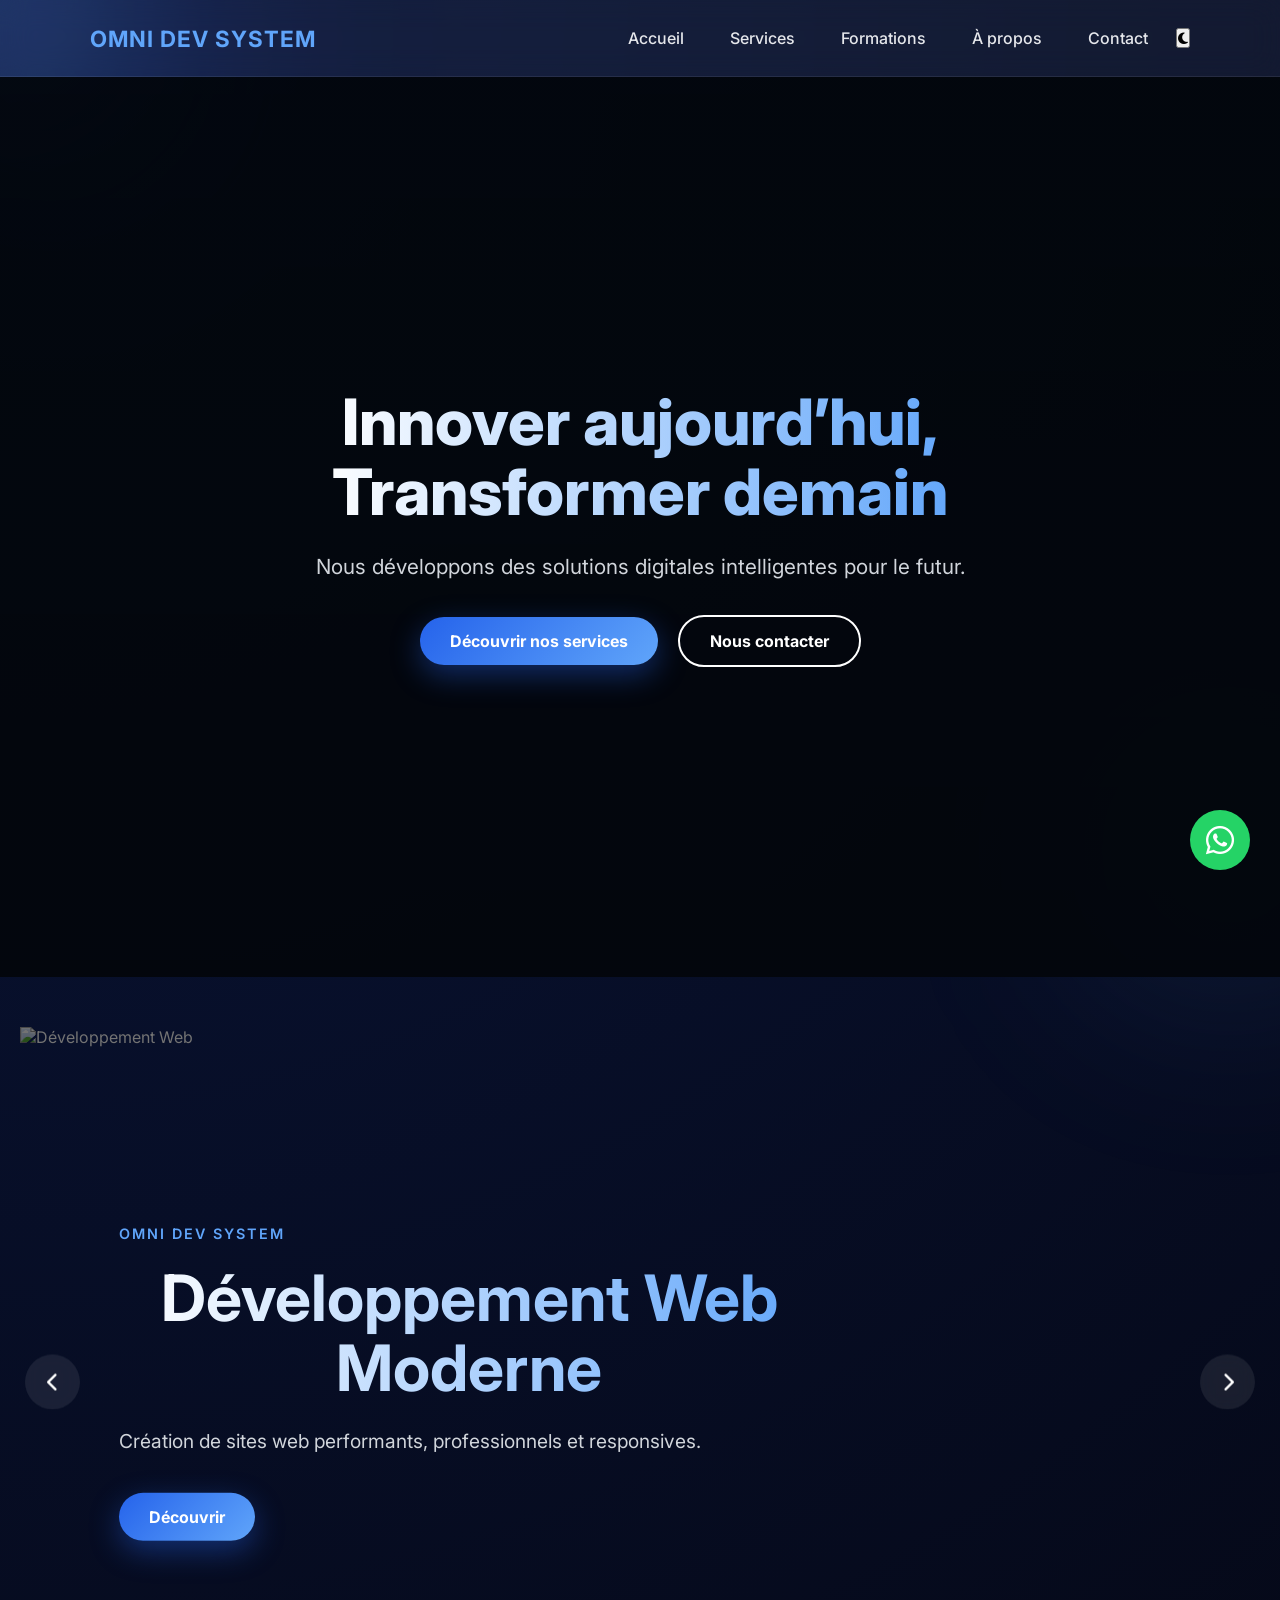
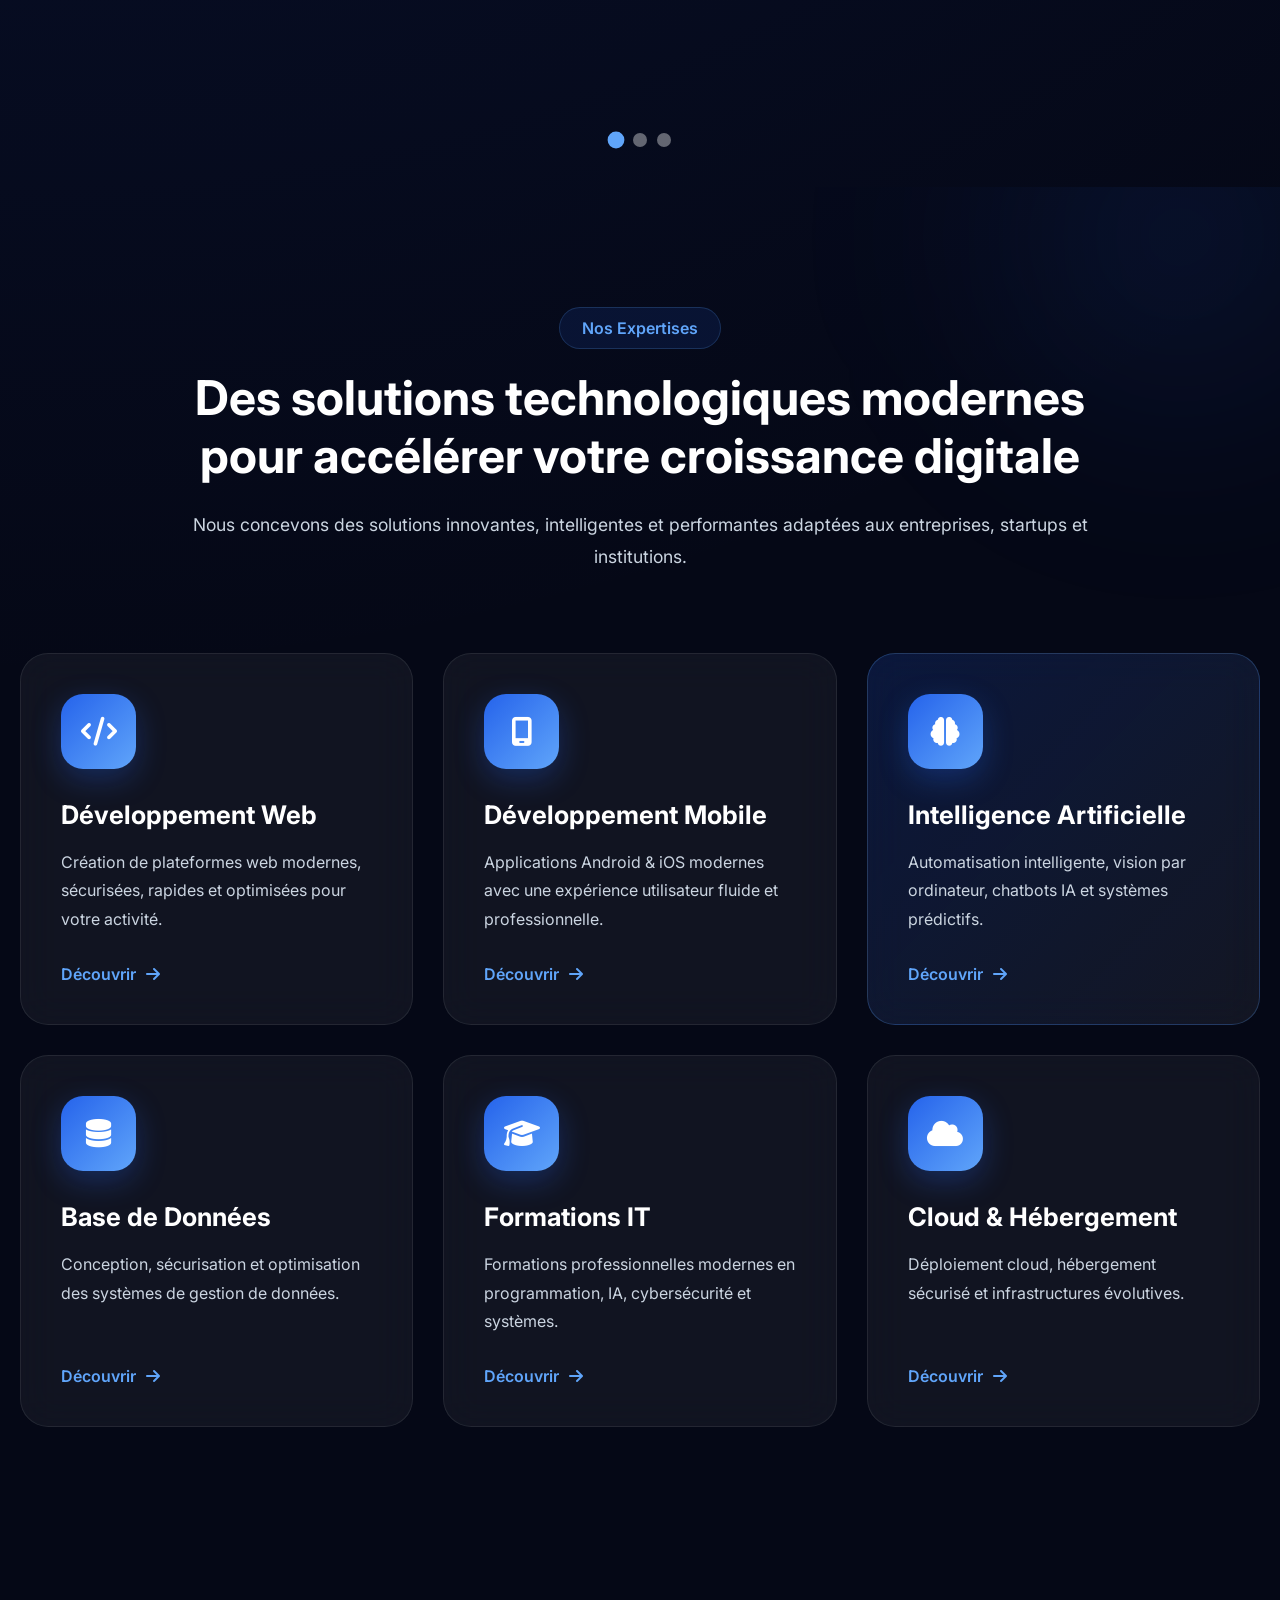
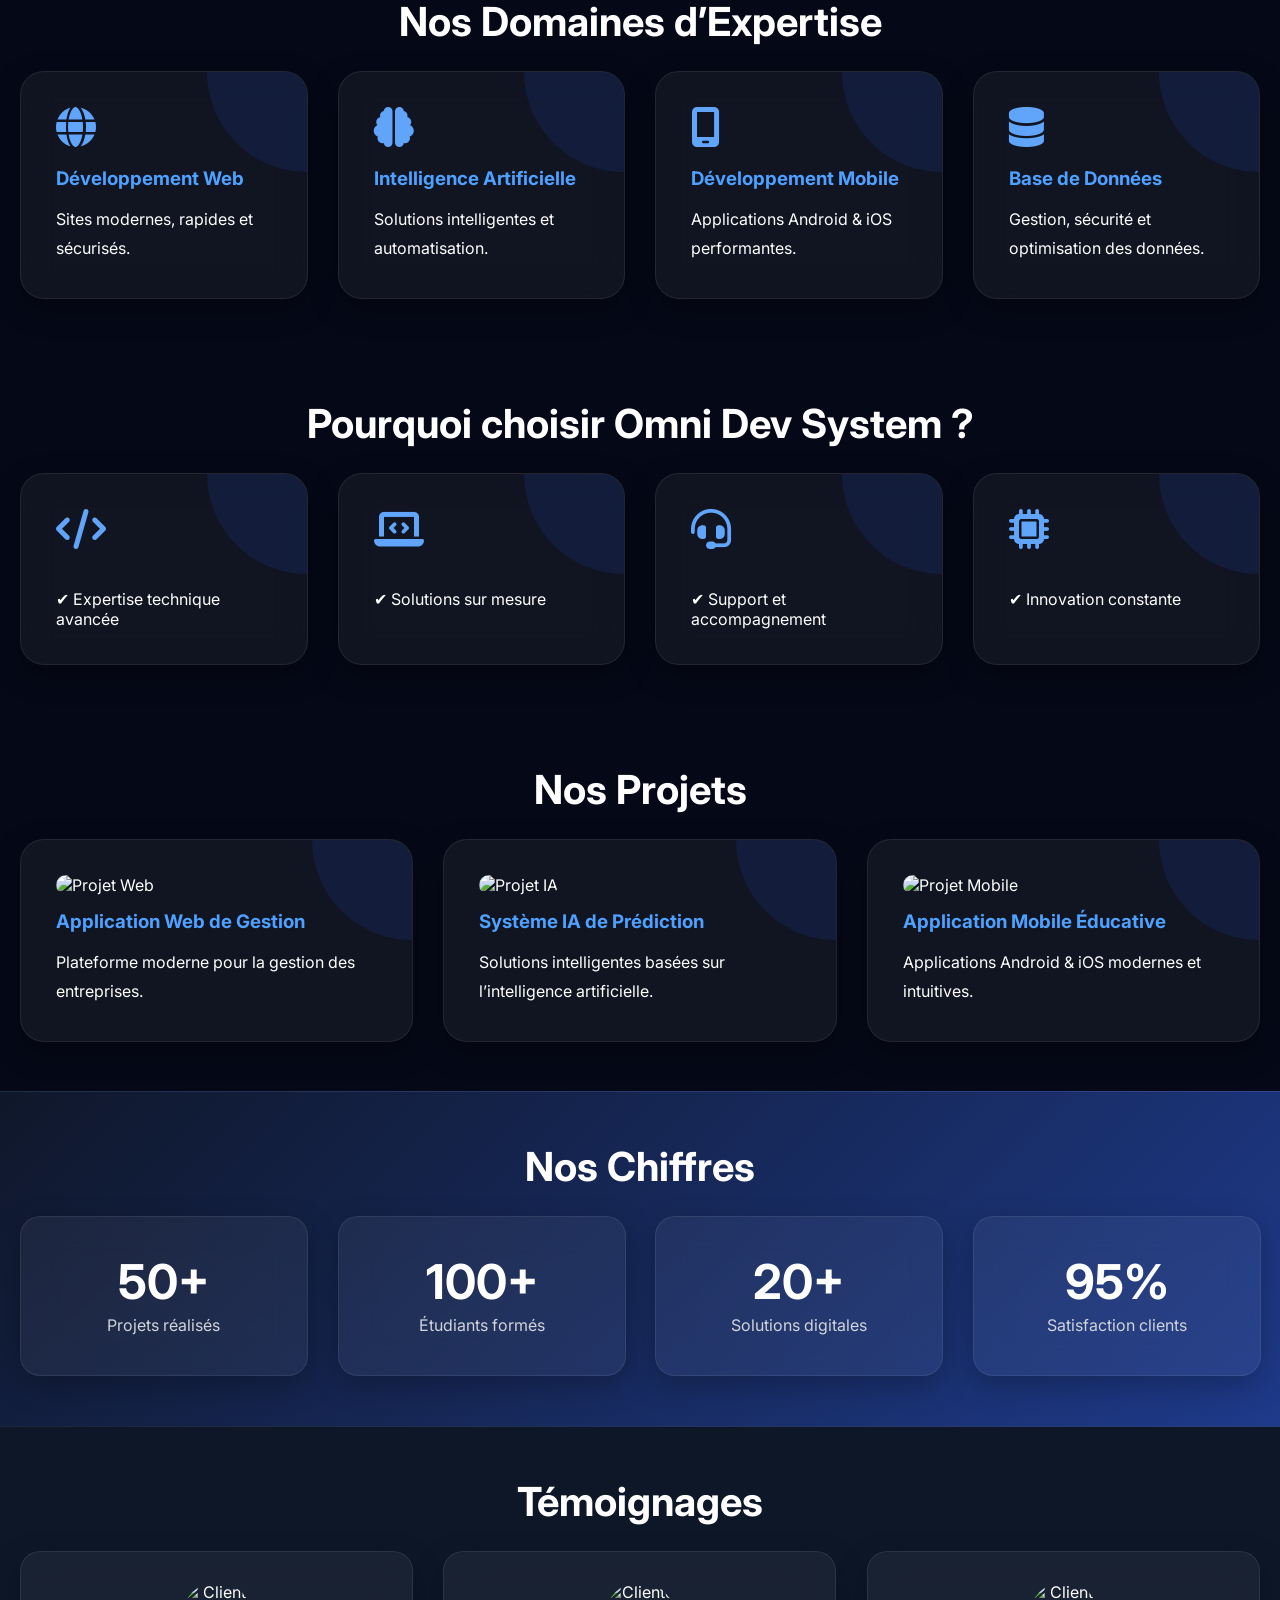
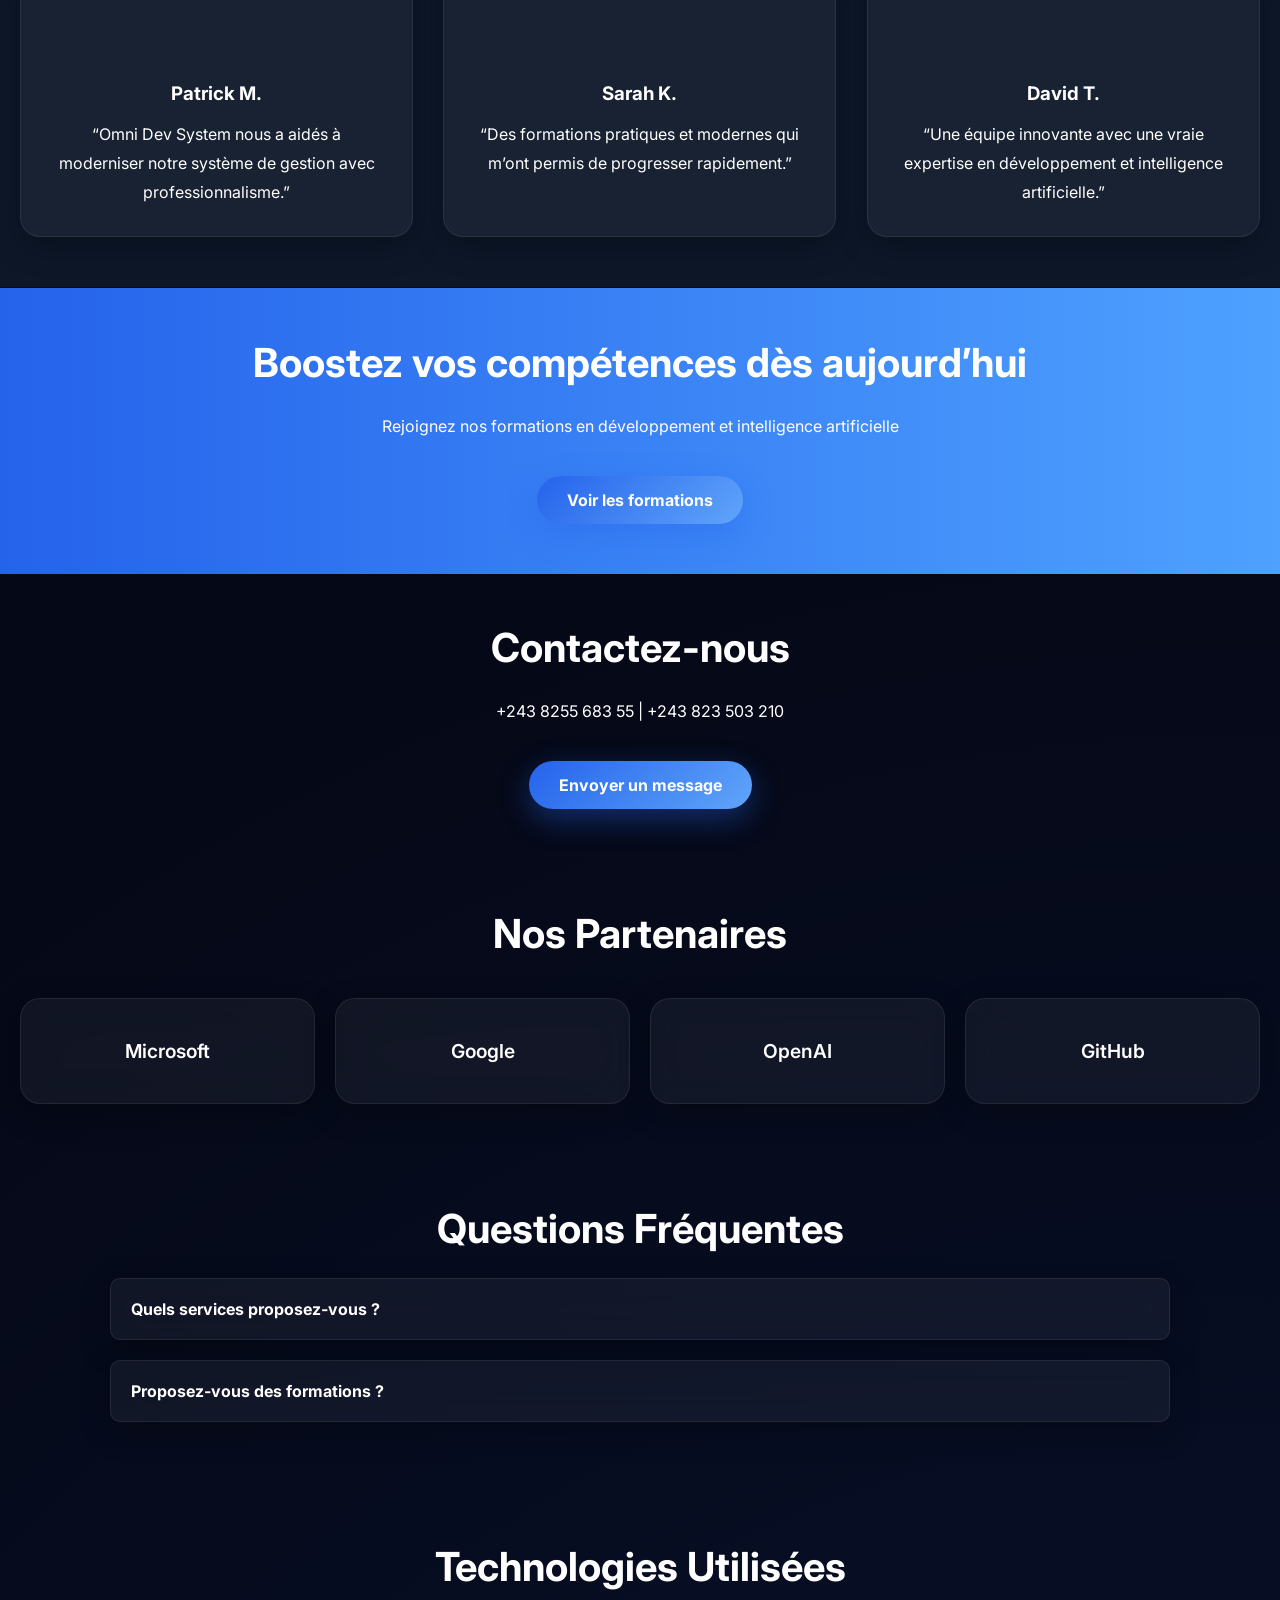
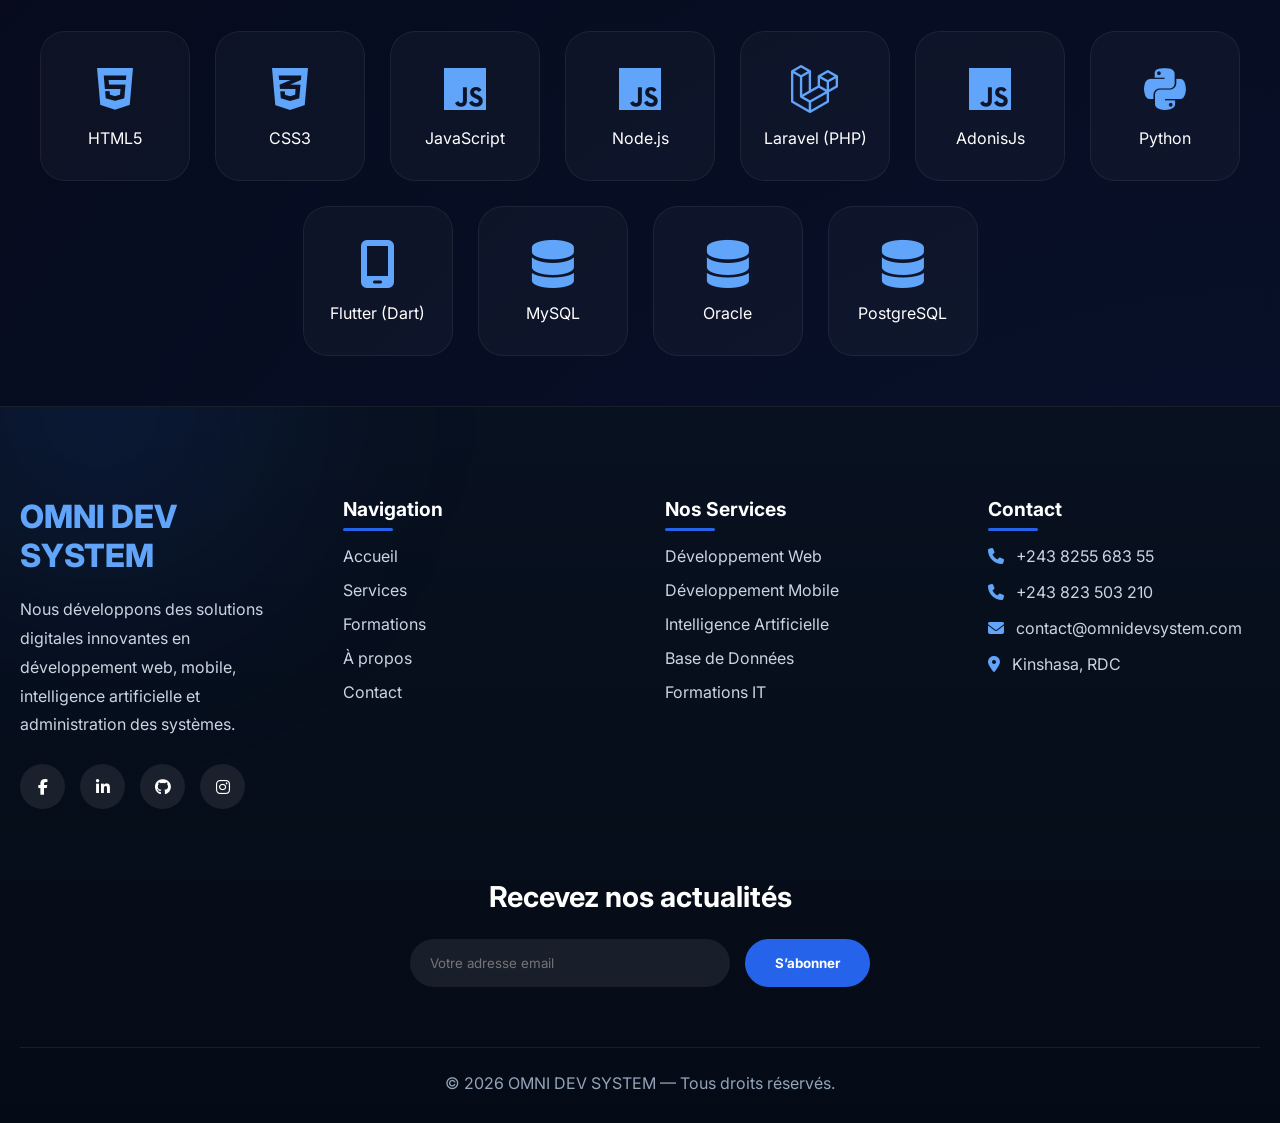
==== index.html @ 50c67a59 "Mise à jour Importante" ====
<!DOCTYPE html>
<html lang="fr">
<head>
  <meta charset="UTF-8">
  <link rel="stylesheet" href="https://cdnjs.cloudflare.com/ajax/libs/font-awesome/6.5.1/css/all.min.css">
  <meta name="viewport" content="width=device-width, initial-scale=1.0">
  <title>Omni Dev System</title>
  <link rel="stylesheet" href="css/style.css">
  <link rel="stylesheet" href="https://unpkg.com/aos@2.3.4/dist/aos.css"/>
  <link href="https://fonts.googleapis.com/css2?family=Inter:wght@300;400;500;600;700&display=swap" rel="stylesheet">
  <link rel="stylesheet" href="https://cdnjs.cloudflare.com/ajax/libs/font-awesome/6.5.1/css/all.min.css">
  <script src="https://cdnjs.cloudflare.com/ajax/libs/gsap/3.12.5/gsap.min.js"></script>
  <script src="https://cdn.jsdelivr.net/npm/tsparticles@2/tsparticles.bundle.min.js"></script>
</head>

<body>
<div id="particles-bg"></div>
<div class="mouse-glow"></div>
<!-- LOADER -->
<div id="loader">
  <div class="loader-content">
    <div class="spinner"></div>
    <h2>OMNI DEV SYSTEM</h2>
  </div>
</div>

<header class="navbar">
  <div class="logo">
    OMNI DEV SYSTEM
  </div>
  <div class="menu-toggle" onclick="toggleMenu()">
    <i class="fa-solid fa-bars"></i>
  </div>

  <nav id="nav">
    <a href="index.html">Accueil</a>
    <a href="services.html">Services</a>
    <a href="formations.html">Formations</a>
    <a href="about.html">À propos</a>
    <a href="contact.html">Contact</a>
    <button id="themeToggle">
      <i class="fa-solid fa-moon"></i>
    </button>
  </nav>
</header>

<section class="hero">
  <video autoplay muted loop playsinline class="hero-video">
    <source
      src="https://cdn.coverr.co/videos/coverr-programming-on-a-laptop-1567847952327?download=1080p"
      type="video/mp4">
  </video>
  <div class="overlay"></div>
  <div class="hero-content" data-aos="fade-up">
    <h1>
      Innover aujourd’hui,<br>
      Transformer demain
    </h1>
    <p>
      Nous développons des solutions digitales
      intelligentes pour le futur.
    </p>
    <div class="hero-buttons">
      <a href="services.html" class="btn">
        Découvrir nos services
      </a>
      <a href="contact.html" class="btn-outline">
        Nous contacter
      </a>
    </div>
  </div>
</section>

<!-- CAROUSEL -->
<section class="showcase-carousel">
  <div class="carousel-container">
    <div class="carousel-slide active">
      <img src="https://images.unsplash.com/photo-1516321318423-f06f85e504b3?q=80&w=1600" alt="Développement Web">

      <div class="carousel-content">
        <span>OMNI DEV SYSTEM</span>
        <h2>Développement Web Moderne</h2>
        <p>
          Création de sites web performants,
          professionnels et responsives.
        </p>
        <a href="services.html" class="btn">
          Découvrir
        </a>
      </div>
    </div>

    <div class="carousel-slide">
      <img src="https://images.unsplash.com/photo-1677442136019-21780ecad995?q=80&w=1600" alt="Intelligence Artificielle">

      <div class="carousel-content">
        <span>INTELLIGENCE ARTIFICIELLE</span>
        <h2>Solutions IA Innovantes</h2>
        <p>
          Automatisation intelligente,
          prédictions et systèmes IA modernes.
        </p>
        <a href="services.html" class="btn">
          Explorer
        </a>
      </div>
    </div>

    <div class="carousel-slide">
      <img src="https://images.unsplash.com/photo-1522202176988-66273c2fd55f?q=80&w=1600" alt="Formation">
      <div class="carousel-content">
        <span>FORMATIONS TECH</span>
        <h2>Apprenez les Technologies du Futur</h2>
        <p>
          Formations professionnelles en
          développement et intelligence artificielle.
        </p>
        <a href="formations.html" class="btn">
          Commencer
        </a>
      </div>
    </div>
  </div>

  <!-- CONTROLS -->
  <button class="carousel-btn prev">
    <i class="fa-solid fa-chevron-left"></i>
  </button>
  <button class="carousel-btn next">
    <i class="fa-solid fa-chevron-right"></i>
  </button>

  <!-- INDICATORS -->
  <div class="carousel-indicators">
    <span class="indicator active"></span>
    <span class="indicator"></span>
    <span class="indicator"></span>
  </div>
  
</section>

<!-- PREMIUM SERVICES -->
<section class="premium-services">

  <div class="section-title" data-aos="fade-up">
    <span>Nos Expertises</span>
    <h2>
      Des solutions technologiques modernes
      pour accélérer votre croissance digitale
    </h2>

    <p>
      Nous concevons des solutions innovantes,
      intelligentes et performantes adaptées
      aux entreprises, startups et institutions.
    </p>
  </div>

  <div class="premium-services-grid">

    <!-- CARD 1 -->
    <div class="premium-card" data-aos="fade-up">

      <div class="premium-icon">
        <i class="fa-solid fa-code"></i>
      </div>

      <h3>
        Développement Web
      </h3>

      <p>
        Création de plateformes web modernes,
        sécurisées, rapides et optimisées
        pour votre activité.
      </p>

      <a href="#">
        Découvrir
        <i class="fa-solid fa-arrow-right"></i>
      </a>

    </div>

    <!-- CARD 2 -->
    <div class="premium-card" data-aos="fade-up" data-aos-delay="100">

      <div class="premium-icon">
        <i class="fa-solid fa-mobile-screen"></i>
      </div>

      <h3>
        Développement Mobile
      </h3>

      <p>
        Applications Android & iOS modernes
        avec une expérience utilisateur
        fluide et professionnelle.
      </p>

      <a href="#">
        Découvrir
        <i class="fa-solid fa-arrow-right"></i>
      </a>

    </div>

    <!-- CARD 3 -->
    <div class="premium-card featured-card"
         data-aos="fade-up"
         data-aos-delay="200">

      <div class="premium-icon">
        <i class="fa-solid fa-brain"></i>
      </div>

      <h3>
        Intelligence Artificielle
      </h3>

      <p>
        Automatisation intelligente,
        vision par ordinateur,
        chatbots IA et systèmes prédictifs.
      </p>

      <a href="#">
        Découvrir
        <i class="fa-solid fa-arrow-right"></i>
      </a>

    </div>

    <!-- CARD 4 -->
    <div class="premium-card" data-aos="fade-up" data-aos-delay="300">

      <div class="premium-icon">
        <i class="fa-solid fa-database"></i>
      </div>

      <h3>
        Base de Données
      </h3>

      <p>
        Conception, sécurisation et optimisation
        des systèmes de gestion de données.
      </p>

      <a href="#">
        Découvrir
        <i class="fa-solid fa-arrow-right"></i>
      </a>

    </div>

    <!-- CARD 5 -->
    <div class="premium-card" data-aos="fade-up" data-aos-delay="400">

      <div class="premium-icon">
        <i class="fa-solid fa-graduation-cap"></i>
      </div>

      <h3>
        Formations IT
      </h3>

      <p>
        Formations professionnelles modernes
        en programmation, IA,
        cybersécurité et systèmes.
      </p>

      <a href="#">
        Découvrir
        <i class="fa-solid fa-arrow-right"></i>
      </a>

    </div>

    <!-- CARD 6 -->
    <div class="premium-card" data-aos="fade-up" data-aos-delay="500">

      <div class="premium-icon">
        <i class="fa-solid fa-cloud"></i>
      </div>

      <h3>
        Cloud & Hébergement
      </h3>

      <p>
        Déploiement cloud,
        hébergement sécurisé
        et infrastructures évolutives.
      </p>

      <a href="#">
        Découvrir
        <i class="fa-solid fa-arrow-right"></i>
      </a>

    </div>

  </div>

</section>

<!-- SERVICES -->
<section class="services">
  <h2>Nos Domaines d’Expertise</h2>
  <div class="grid">
    <div class="card">
      <i class="fa-solid fa-globe"></i>
      <h3>Développement Web</h3>
      <p>Sites modernes, rapides et sécurisés.</p>
    </div>
    <div class="card">
      <i class="fa-solid fa-brain"></i>
      <h3>Intelligence Artificielle</h3>
      <p>Solutions intelligentes et automatisation.</p>
    </div>
    <div class="card">
      <i class="fa-solid fa-mobile-screen"></i>
      <h3>Développement Mobile</h3>
      <p>Applications Android & iOS performantes.</p>
    </div>
    <div class="card">
      <i class="fa-solid fa-database"></i>
      <h3>Base de Données</h3>
      <p>Gestion, sécurité et optimisation des données.</p>
    </div>
  </div>
</section>

<!-- POURQUOI NOUS -->
<section class="why">
  <h2>Pourquoi choisir Omni Dev System ?</h2>
  <div class="grid">
    <div class="card"><i class="fa-solid fa-code"></i><br><br>✔ Expertise technique avancée</div>
    <div class="card"><i class="fa-solid fa-laptop-code"></i><br><br>✔ Solutions sur mesure</div>
    <div class="card"><i class="fa-solid fa-headset"></i><br><br>✔ Support et accompagnement</div>
    <div class="card"><i class="fa-solid fa-microchip"></i><br><br>✔ Innovation constante</div>
  </div>
</section>

<!-- PROJETS -->
<section class="projects reveal">
  <h2>Nos Projets</h2>
  <div class="grid">
    <div class="card">
      <img src="https://images.unsplash.com/photo-1555066931-4365d14bab8c?q=80&w=1200" alt="Projet Web" style="width:100%; border-radius:15px; margin-bottom:15px;">
      <h3>Application Web de Gestion</h3>
      <p>Plateforme moderne pour la gestion des entreprises.</p>
    </div>

    <div class="card">
      <img src="https://images.unsplash.com/photo-1677442136019-21780ecad995?q=80&w=1200" alt="Projet IA" style="width:100%; border-radius:15px; margin-bottom:15px;">
      <h3>Système IA de Prédiction</h3>
      <p>Solutions intelligentes basées sur l’intelligence artificielle.</p>
    </div>

    <div class="card">
      <img src="https://images.unsplash.com/photo-1512941937669-90a1b58e7e9c?q=80&w=1200" alt="Projet Mobile" style="width:100%; border-radius:15px; margin-bottom:15px;">
      <h3>Application Mobile Éducative</h3>
      <p>Applications Android & iOS modernes et intuitives.</p>
    </div>
  </div>
</section>

<!-- STATISTIQUES -->
<section class="stats reveal">
  <h2>Nos Chiffres</h2>
  <div class="stats-grid">

    <div class="stat-box reveal">
      <h3>50+</h3>
      <p>Projets réalisés</p>
    </div>

    <div class="stat-box reveal">
      <h3>100+</h3>
      <p>Étudiants formés</p>
    </div>

    <div class="stat-box reveal">
      <h3>20+</h3>
      <p>Solutions digitales</p>
    </div>

    <div class="stat-box reveal">
      <h3>95%</h3>
      <p>Satisfaction clients</p>
    </div>

  </div>
</section>

<!-- TEMOIGNAGES -->
<section class="testimonials reveal">
  <h2>Témoignages</h2>

  <div class="grid">

    <div class="testimonial-card reveal">
      <img src="https://randomuser.me/api/portraits/men/32.jpg" alt="Client">
      <h3>Patrick M.</h3>
      <p>
        “Omni Dev System nous a aidés à moderniser notre système de gestion avec professionnalisme.”
      </p>
    </div>

    <div class="testimonial-card reveal">
      <img src="https://randomuser.me/api/portraits/women/44.jpg" alt="Cliente">
      <h3>Sarah K.</h3>
      <p>
        “Des formations pratiques et modernes qui m’ont permis de progresser rapidement.”
      </p>
    </div>

    <div class="testimonial-card reveal">
      <img src="https://randomuser.me/api/portraits/men/75.jpg" alt="Client">
      <h3>David T.</h3>
      <p>
        “Une équipe innovante avec une vraie expertise en développement et intelligence artificielle.”
      </p>
    </div>

  </div>
</section>

<!-- CTA -->
<section class="cta reveal">
  <h2>Boostez vos compétences dès aujourd’hui</h2>
  <p>Rejoignez nos formations en développement et intelligence artificielle</p>
  <a href="formations.html" class="btn">Voir les formations</a>
</section>

<!-- CONTACT RAPIDE -->
<section class="contact-quick">
  <h2>Contactez-nous</h2>
  <p>+243 8255 683 55 | +243 823 503 210</p>
  <a href="contact.html" class="btn">Envoyer un message</a>
</section>

<!-- PARTENAIRES -->
<section class="partners">
  <h2 data-aos="fade-up">
    Nos Partenaires
  </h2>
  <div class="partners-grid">
    <div class="partner-card">
      Microsoft
    </div>
    <div class="partner-card">
      Google
    </div>
    <div class="partner-card">
      OpenAI
    </div>
    <div class="partner-card">
      GitHub
    </div>
  </div>
</section>

<!-- FAQ -->
<section class="faq">
  <h2 data-aos="fade-up">
    Questions Fréquentes
  </h2>
  <div class="faq-item">
    <div class="faq-question">
      Quels services proposez-vous ?
    </div>
    <div class="faq-answer">
      Développement web, mobile, IA et bases de données.
    </div>
  </div>
  <div class="faq-item">
    <div class="faq-question">
      Proposez-vous des formations ?
    </div>
    <div class="faq-answer">
      Oui, des formations professionnelles modernes.
    </div>
  </div>
</section>

<section class="technologies">
  <h2>Technologies Utilisées</h2>

  <div class="tech-grid">

    <div class="tech">
      <i class="fa-brands fa-html5"></i>
      <span>HTML5</span>
    </div>

    <div class="tech">
      <i class="fa-brands fa-css3-alt"></i>
      <span>CSS3</span>
    </div>

    <div class="tech">
      <i class="fa-brands fa-js"></i>
      <span>JavaScript</span>
    </div>

    <div class="tech">
      <i class="fa-brands fa-js"></i>
      <span>Node.js</span>
    </div>

    <div class="tech">
      <i class="fa-brands fa-laravel"></i>
      <span>Laravel (PHP)</span>
    </div>

    <div class="tech">
      <i class="fa-brands fa-js"></i>
      <span>AdonisJs</span>
    </div>

    <div class="tech">
      <i class="fa-brands fa-python"></i>
      <span>Python</span>
    </div>

    <div class="tech">
      <i class="fa-solid fa-mobile-screen"></i>
      <span>Flutter (Dart)</span>
    </div>

    <div class="tech">
      <i class="fa-solid fa-database"></i>
      <span>MySQL</span>
    </div>

    <div class="tech">
      <i class="fa-solid fa-database"></i>
      <span>Oracle</span>
    </div>

    <div class="tech">
      <i class="fa-solid fa-database"></i>
      <span>PostgreSQL</span>
    </div>

  </div>
</section>

<footer class="footer">
  <div class="footer-container">
    <!-- ENTREPRISE -->
    <div class="footer-column">
      <h2 class="footer-logo">
        OMNI DEV SYSTEM
      </h2>
      <p class="footer-text">
        Nous développons des solutions digitales innovantes
        en développement web, mobile, intelligence artificielle
        et administration des systèmes.
      </p>
      <div class="footer-socials">

        <a href="#">
          <i class="fab fa-facebook-f"></i>
        </a>

        <a href="#">
          <i class="fab fa-linkedin-in"></i>
        </a>

        <a href="#">
          <i class="fab fa-github"></i>
        </a>

        <a href="#">
          <i class="fab fa-instagram"></i>
        </a>

      </div>
    </div>

    <!-- NAVIGATION -->
    <div class="footer-column">
      <h3>Navigation</h3>

      <ul>
        <li><a href="index.html">Accueil</a></li>
        <li><a href="services.html">Services</a></li>
        <li><a href="formations.html">Formations</a></li>
        <li><a href="about.html">À propos</a></li>
        <li><a href="contact.html">Contact</a></li>
      </ul>
    </div>

    <!-- SERVICES -->
    <div class="footer-column">
      <h3>Nos Services</h3>

      <ul>
        <li><a href="#">Développement Web</a></li>
        <li><a href="#">Développement Mobile</a></li>
        <li><a href="#">Intelligence Artificielle</a></li>
        <li><a href="#">Base de Données</a></li>
        <li><a href="#">Formations IT</a></li>
      </ul>
    </div>

    <!-- CONTACT -->
    <div class="footer-column">
      <h3>Contact</h3>

      <div class="footer-contact">

        <p>
          <i class="fa-solid fa-phone"></i>
          +243 8255 683 55
        </p>

        <p>
          <i class="fa-solid fa-phone"></i>
          +243 823 503 210
        </p>

        <p>
          <i class="fa-solid fa-envelope"></i>
          contact@omnidevsystem.com
        </p>

        <p>
          <i class="fa-solid fa-location-dot"></i>
          Kinshasa, RDC
        </p>

      </div>
    </div>

  </div>

  <!-- NEWSLETTER -->
  <div class="footer-newsletter">

    <h3>
      Recevez nos actualités
    </h3>

    <form class="newsletter-form">

      <input
        type="email"
        placeholder="Votre adresse email"
      >

      <button type="submit">
        S’abonner
      </button>

    </form>

  </div>

  <!-- BOTTOM -->
  <div class="footer-bottom">

    <p>
      © 2026 OMNI DEV SYSTEM —
      Tous droits réservés.
    </p>

  </div>

</footer>

<script src="js/script.js"></script>
<script src="https://unpkg.com/aos@2.3.4/dist/aos.js"></script>
<script>
  AOS.init();
</script>
<a href="https://wa.me/243825568355" class="whatsapp-float" target="_blank">
  <i class="fa-brands fa-whatsapp"></i>
</a>
</body>
</html>
---- css/style.css ----
* {
  margin: 0;
  padding: 0;
  box-sizing: border-box;
  font-family: 'Inter', sans-serif;
  scroll-behavior: smooth;
}

body {
  /* background: #081120; */
  background: radial-gradient(circle at top left,#1d4ed830,transparent 30%), radial-gradient(circle at bottom right,#2563eb20,transparent 30%), #050816;
  color: white;
  overflow-x: hidden;
}

/* HEADER */
header{
  display:flex;
  justify-content:space-between;
  align-items:center;
  padding:18px 7%;
  background:rgba(255,255,255,0.05);
  backdrop-filter:blur(18px);
  border-bottom:1px solid rgba(255,255,255,0.08);
  position:sticky;
  top:0;
  z-index:1000;
}

.logo{
  font-size:1.4rem;
  font-weight:700;
  letter-spacing:1px;
  color:#60a5fa;
}

nav{
  display:flex;
  align-items:center;
  gap:10px;
}

nav a{
  color:#e5e7eb;
  text-decoration:none;
  padding:10px 18px;
  border-radius:10px;
  transition:.3s;
  font-weight:500;
}

nav a:hover{
  background:#ffffff10;
  color:#60a5fa;
}

.menu-toggle {
  display: none;
  font-size: 2rem;
  cursor: pointer;
}

/* HERO */
.hero {
  min-height: 100vh;
  display: flex;
  flex-direction: column;
  justify-content: center;
  align-items: center;
  text-align: center;
  padding: 40px;
  position:relative;
  overflow:hidden;
  background: linear-gradient(rgba(8,17,32,0.8), rgba(8,17,32,0.9)),
  url('https://images.unsplash.com/photo-1515879218367-8466d910aaa4?q=80&w=1400') center/cover;
}

.hero-content {
  position:relative;
  z-index:2;
  max-width:900px;
}

.hero-content h1{
  font-size:5rem;
  line-height:1.1;
  font-weight:800;
  margin-bottom:25px;

  background:linear-gradient(to right,#ffffff,#60a5fa);
  background-clip:text;
  -webkit-background-clip:text;
  -webkit-text-fill-color:transparent;
}

.hero-content p{
  font-size:1.2rem;
  color:#d1d5db;
  max-width:700px;
  margin:auto;
  margin-bottom:40px;
}

.hero h1 {
  font-size: 4rem;
  margin-bottom: 20px;
  animation: fadeDown 1s ease;
}

.hero p {
  font-size: 1.3rem;
  max-width: 700px;
  margin-bottom: 30px;
  color: #d1d5db;
}

.hero-buttons {
  display: flex;
  gap: 20px;
  flex-wrap: wrap;
  justify-content: center;
  align-items: center;
}

/* CAROUSEL */

.showcase-carousel{
  position:relative;
  width:100%;
  height:90vh;
  overflow:hidden;
}

.carousel-container{
  width:100%;
  height:100%;
  position:relative;
}

.carousel-slide{
  position:absolute;
  width:100%;
  height:100%;
  opacity:0;
  transition:1s ease;
}

.carousel-slide.active{
  opacity:1;
  z-index:2;
}

.carousel-slide img{
  width:100%;
  height:100%;
  object-fit:cover;
  filter:brightness(.45);
}

.carousel-content{
  position:absolute;
  top:50%;
  left:8%;
  transform:translateY(-50%);
  max-width:700px;
  z-index:5;
}

.carousel-content span{
  color:#60a5fa;
  font-weight:600;
  letter-spacing:2px;
  font-size:.9rem;
}

.carousel-content h2{
  font-size:4rem;
  margin:20px 0;
  line-height:1.1;
  background:linear-gradient(to right,#fff,#60a5fa);
  background-clip:text;
  -webkit-background-clip:text;
  -webkit-text-fill-color:transparent;
}

.carousel-content p{
  font-size:1.2rem;
  color:#d1d5db;
  margin-bottom:35px;
  max-width:600px;
}

/* BUTTONS */

.carousel-btn{
  position:absolute;
  top:50%;
  transform:translateY(-50%);
  width:55px;
  height:55px;
  border:none;
  border-radius:50%;
  background:#ffffff15;
  backdrop-filter:blur(10px);
  color:white;
  font-size:1.2rem;
  cursor:pointer;
  z-index:10;
  transition:.4s;
}

.carousel-btn:hover{
  background:#2563eb;
}

.prev{
  left:25px;
}

.next{
  right:25px;
}

/* INDICATORS */

.carousel-indicators{
  position:absolute;
  bottom:40px;
  left:50%;
  transform:translateX(-50%);
  display:flex;
  gap:10px;
  z-index:10;
}

.indicator{
  width:14px;
  height:14px;
  border-radius:50%;
  background:#ffffff60;
  cursor:pointer;
  transition:.4s;
}

.indicator.active{
  background:#60a5fa;
  transform:scale(1.2);
}

.btn, .btn-outline {
  display:inline-flex;
  align-items:center;
  justify-content:center;
  padding:14px 30px;
  border-radius:50px;
  text-decoration:none;
  transition:.4s;
  font-weight:bold;
}

.btn{
  background:linear-gradient(135deg,#2563eb,#60a5fa);
  color:white;
  box-shadow:
  0 10px 30px rgba(37,99,235,.4);
}

.btn:hover{
  transform:translateY(-6px) scale(1.03);
  box-shadow:0 20px 40px rgba(37,99,235,.5);
}

.btn-outline {
  border: 2px solid white;
  color: white;
}

.btn-outline:hover {
  background: white;
  color: #081120;
}

/* SECTIONS */
section {
  padding: 50px 20px;
  position: relative
}

section h2 {
  text-align: center;
  font-size: 2.5rem;
  margin-bottom: 25px;
}

section p {
  line-height: 1.8;
}

.grid {
  display: grid;
  grid-template-columns: repeat(auto-fit, minmax(250px, 1fr));
  gap: 30px;
}

.card{
  background:rgba(255,255,255,0.05);
  border:1px solid rgba(255,255,255,0.08);
  backdrop-filter:blur(18px);
  padding:35px;
  border-radius:24px;
  transition:.4s;
  position:relative;
  overflow:hidden;
}

.card::before{
  content:'';
  position:absolute;
  width:200px;
  height:200px;
  background:#2563eb20;
  border-radius:50%;
  top:-100px;
  right:-100px;
  transition:.5s;
}

.card:hover::before{
  transform:scale(1.5);
}

.card:hover{
  transform:translateY(-12px);
  border-color:#60a5fa50;
  box-shadow:0 20px 40px rgba(0,0,0,.4);
}

.card h3 {
  margin-bottom: 15px;
  color: #4ea1ff;
}

.card, .partner-card, .testimonial-card{
  height:100%;
}

.card i{
  font-size:2.5rem;
  margin-bottom:20px;
  color:#60a5fa;
}

/* STATS */
.stats{
  background:linear-gradient(135deg,#0f172a,#1e3a8a);
  border-top:1px solid #ffffff10;
  border-bottom:1px solid #ffffff10;
}

.stat-box{
  background:#ffffff08;
  padding:35px;
  border-radius:20px;
  backdrop-filter:blur(10px);
  transition:.4s;
}

.stat-box:hover{
  transform:translateY(-10px);
}

.stats-grid {
  display: grid;
  grid-template-columns: repeat(auto-fit, minmax(200px,1fr));
  gap: 30px;
  text-align: center;
}

.stat-box h3 {
  font-size: 3rem;
  color: #fff;
}

.stat-box p {
  color: #d1d5db;
}

/* TESTIMONIALS */
.testimonials {
  background: #0d1728;
}

.testimonial-card {
  background: rgba(255,255,255,0.06);
  padding: 30px;
  border-radius: 20px;
  display:flex;
  flex-direction:column;
  align-items:center;
  text-align:center;
  gap:15px;
}

.testimonial-card img {
  width: 70px;
  height: 70px;
  border-radius: 50%;
  margin-bottom: 15px;
}

/* CTA */
.cta {
  text-align: center;
  background: linear-gradient(to right, #2563eb, #4ea1ff);
}

.cta, .contact-quick, .partners,.faq {
  margin-top:0;
}

.cta p, .contact-quick p {
  margin-bottom:35px;
}

/* CONTACT */
.contact-quick {
  text-align: center;
}

/* footer{
  background:#020617;
  border-top:1px solid rgba(255,255,255,0.08);
  padding:40px;
  text-align:center;
  color:#94a3b8;
} */

/* =========================
   PREMIUM FOOTER
========================= */

.footer{

  position:relative;

  background:
  linear-gradient(
    to bottom,
    #081120,
    #050b16
  );

  padding:
  90px 20px 30px;

  overflow:hidden;

  border-top:
  1px solid rgba(255,255,255,.08);
}

/* Glow */

.footer::before{
  content:'';

  position:absolute;

  width:500px;
  height:500px;

  background:
  radial-gradient(
    circle,
    rgba(37,99,235,.18),
    transparent 70%
  );

  top:-250px;
  left:-150px;

  filter:blur(100px);

  z-index:0;
}

/* Container */

.footer-container{

  position:relative;
  z-index:2;

  max-width:1400px;

  margin:auto;

  display:grid;

  grid-template-columns:
  repeat(auto-fit,minmax(240px,1fr));

  gap:50px;
}

/* Logo */

.footer-logo{

  font-size:2rem;

  color:#60a5fa;

  margin-bottom:20px;

  font-weight:800;
}

/* Text */

.footer-text{

  color:#cbd5e1;

  line-height:1.8;

  margin-bottom:25px;
}

/* Titles */

.footer-column h3{

  margin-bottom:25px;

  color:white;

  font-size:1.2rem;

  position:relative;
}

.footer-column h3::after{

  content:'';

  position:absolute;

  left:0;
  bottom:-10px;

  width:50px;
  height:3px;

  background:#2563eb;

  border-radius:10px;
}

/* Links */

.footer-column ul{

  list-style:none;
}

.footer-column ul li{

  margin-bottom:14px;
}

.footer-column ul li a{

  text-decoration:none;

  color:#cbd5e1;

  transition:.3s;
}

.footer-column ul li a:hover{

  color:#60a5fa;

  padding-left:8px;
}

/* Contact */

.footer-contact p{

  color:#cbd5e1;

  margin-bottom:16px;

  display:flex;

  align-items:center;

  gap:12px;
}

.footer-contact i{

  color:#60a5fa;
}

/* Socials */

.footer-socials{

  display:flex;

  gap:15px;
}

.footer-socials a{

  width:45px;
  height:45px;

  border-radius:50%;

  display:flex;

  justify-content:center;
  align-items:center;

  text-decoration:none;

  color:white;

  background:
  rgba(255,255,255,.08);

  transition:.4s;
}

.footer-socials a:hover{

  background:#2563eb;

  transform:
  translateY(-5px);
}

/* Newsletter */

.footer-newsletter{

  position:relative;
  z-index:2;

  margin-top:70px;

  text-align:center;
}

.footer-newsletter h3{

  margin-bottom:25px;

  font-size:1.8rem;
}

/* Form */

.newsletter-form{

  display:flex;

  justify-content:center;

  flex-wrap:wrap;

  gap:15px;
}

.newsletter-form input{

  width:320px;

  max-width:100%;

  padding:16px 20px;

  border:none;

  border-radius:50px;

  background:
  rgba(255,255,255,.08);

  color:white;

  outline:none;

  backdrop-filter:blur(10px);
}

.newsletter-form button{

  padding:16px 30px;

  border:none;

  border-radius:50px;

  background:#2563eb;

  color:white;

  cursor:pointer;

  font-weight:bold;

  transition:.4s;
}

.newsletter-form button:hover{

  transform:
  translateY(-4px);

  box-shadow:
  0 10px 25px rgba(37,99,235,.4);
}

/* Bottom */

.footer-bottom{

  position:relative;
  z-index:2;

  margin-top:60px;

  padding-top:25px;

  border-top:
  1px solid rgba(255,255,255,.08);

  text-align:center;
}

.footer-bottom p{

  color:#94a3b8;
}

/* ANIMATIONS */
@keyframes fadeDown {
  from {
    opacity: 0;
    transform: translateY(-50px);
  }
  to {
    opacity: 1;
    transform: translateY(0);
  }
}

.reveal{
  opacity: 0;
  transform: translateY(50px);
  transition: opacity .8s ease, transform .8s ease;
  will-change: transform,opacity;
}

.reveal.active {
  opacity: 1;
  transform: translateY(0);
}

/* LOADER */

#loader {
  position:fixed;
  width:100%;
  height:100vh;
  background:#081120;
  z-index:9999;
  display:flex;
  justify-content:center;
  align-items:center;
}

.loader-content {
  text-align:center;
}

.spinner {
  width:80px;
  height:80px;
  border:5px solid #ffffff20;
  border-top:5px solid #4ea1ff;
  border-radius:50%;
  animation:spin 1s linear infinite;
  margin:auto;
}

@keyframes spin {
  100%{
    transform:rotate(360deg);
  }
}

/* NAVBAR */

.navbar {
  position:sticky;
  top:0;
  z-index:1000;
  backdrop-filter:blur(15px);
}

.hero-video {
  position:absolute;
  width:100%;
  height:100%;
  object-fit:cover;
  top:0;
  left:0;
}

.overlay {
  position:absolute;
  width:100%;
  height:100%;
  background:rgba(0,0,0,.6);
}

.hero-content {
  position:relative;
  z-index:2;
}

/* PARTNERS */

.partners {
  text-align:center;
}

.partners-grid {
  display:grid;
  grid-template-columns:
  repeat(auto-fit,minmax(200px,1fr));
  gap:20px;
  margin-top:40px;
}

.partner-card{
  background:#ffffff08;
  border:1px solid #ffffff10;
  padding:40px 20px;
  border-radius:20px;
  font-size:1.2rem;
  font-weight:600;
  transition:.4s;
}

.partner-card:hover {
  transform:translateY(-10px);
}

/* FAQ */

.faq {
  max-width: 1100px;
  margin: 0 auto;
}

.faq-item {
  background:#ffffff08;
  margin:20px 0;
  border-radius:10px;
  overflow:hidden;
  border:1px solid rgba(255,255,255,.08);
  backdrop-filter:blur(10px);
}

.faq-question {
  padding:20px;
  cursor:pointer;
  font-weight:bold;
}

.faq-answer {
  max-height:0;
  overflow:hidden;
  transition:.5s;
  padding:0 20px;
}

.faq-item.active .faq-answer {
  max-height:200px;
  padding:20px;
}

/* WHATSAPP */

.whatsapp-float {
  position:fixed;
  bottom:30px;
  right:30px;
  width:60px;
  height:60px;
  background:#25d366;
  border-radius:50%;
  display:flex;
  justify-content:center;
  align-items:center;
  color:white;
  font-size:2rem;
  text-decoration:none;
  z-index:1000;
}

.technologies{
  text-align:center;
}

.tech-grid{
  display:flex;
  justify-content:center;
  gap:25px;
  flex-wrap:wrap;
  margin-top:40px;
}

.tech{
  width:150px;
  height:150px;

  background:#ffffff08;
  border:1px solid #ffffff10;

  border-radius:25px;

  display:flex;
  flex-direction:column;
  justify-content:center;
  align-items:center;

  gap:15px;

  transition:.4s;
}

.tech:hover{
  transform:translateY(-10px);
  background:#2563eb20;
}

.tech i{
  font-size:3rem;
  color:#60a5fa;
}

/* DARK MODE */

.light-mode {
  background:white;
  color:#081120;
}

body::before{
  content:'';
  position:fixed;
  width:500px;
  height:500px;
  background:#2563eb15;
  filter:blur(120px);
  top:-200px;
  left:-200px;
  z-index:-1;
}

body::after{
  content:'';
  position:fixed;
  width:400px;
  height:400px;
  background:#60a5fa10;
  filter:blur(120px);
  bottom:-150px;
  right:-150px;
  z-index:-1;
}

/* =========================
   PARTICLES BACKGROUND
========================= */

#particles-bg{
  position:fixed;
  width:100%;
  height:100%;
  top:0;
  left:0;
  z-index:-3;
}

/* =========================
   DYNAMIC GLOW
========================= */

body::before{
  content:'';
  position:fixed;

  width:500px;
  height:500px;

  background:
  radial-gradient(
    circle,
    rgba(37,99,235,.25),
    transparent 70%
  );

  top:-200px;
  left:-200px;

  filter:blur(100px);

  z-index:-2;

  animation:
  glowMove 12s infinite alternate ease-in-out;
}

body::after{
  content:'';
  position:fixed;

  width:400px;
  height:400px;

  background:
  radial-gradient(
    circle,
    rgba(96,165,250,.18),
    transparent 70%
  );

  bottom:-150px;
  right:-150px;

  filter:blur(100px);

  z-index:-2;

  animation:
  glowMove2 10s infinite alternate ease-in-out;
}

@keyframes glowMove{

  0%{
    transform:
    translate(0,0)
    scale(1);
  }

  100%{
    transform:
    translate(100px,50px)
    scale(1.3);
  }

}

@keyframes glowMove2{

  0%{
    transform:
    translate(0,0)
    scale(1);
  }

  100%{
    transform:
    translate(-80px,-60px)
    scale(1.2);
  }

}

/* =========================
   MOUSE GLOW
========================= */

.mouse-glow{
  position:fixed;

  width:300px;
  height:300px;

  border-radius:50%;

  pointer-events:none;

  background:
  radial-gradient(
    circle,
    rgba(96,165,250,.18),
    transparent 70%
  );

  transform:
  translate(-50%,-50%);

  filter:blur(60px);

  z-index:-1;

  transition:
  transform .08s linear;
}

/* =========================
   PREMIUM SECTION EFFECTS
========================= */

section{
  position:relative;
  z-index:2;
}

/* =========================
   GLASS EFFECT
========================= */

.card,
.partner-card,
.stat-box,
.testimonial-card,
.faq-item{
  background:
  rgba(255,255,255,.05);

  border:
  1px solid rgba(255,255,255,.08);

  box-shadow:
  0 10px 30px rgba(0,0,0,.25);

  backdrop-filter:
  blur(18px);
}

/* =========================
   HOVER LIGHT EFFECT
========================= */
.card:hover,
.partner-card:hover,
.stat-box:hover,
.testimonial-card:hover{
  box-shadow:0 20px 50px rgba(37,99,235,.25);
  border-color:rgba(96,165,250,.3);
}

/* ===================================
   PREMIUM SERVICES SECTION
=================================== */

.premium-services{

  position:relative;

  padding:120px 20px;

  overflow:hidden;
}

/* Background Glow */

.premium-services::before{

  content:'';

  position:absolute;

  width:500px;
  height:500px;

  background:
  radial-gradient(
    circle,
    rgba(37,99,235,.15),
    transparent 70%
  );

  top:-200px;
  right:-150px;

  filter:blur(100px);

  z-index:0;
}

/* TITLE */

.section-title{

  position:relative;
  z-index:2;

  max-width:900px;

  margin:auto;

  text-align:center;

  margin-bottom:80px;
}

.section-title span{

  display:inline-block;

  padding:10px 22px;

  border-radius:50px;

  background:
  rgba(37,99,235,.12);

  color:#60a5fa;

  font-weight:600;

  margin-bottom:20px;

  border:
  1px solid rgba(96,165,250,.2);
}

.section-title h2{

  font-size:3rem;

  line-height:1.2;

  margin-bottom:25px;
}

.section-title p{

  font-size:1.1rem;

  color:#cbd5e1;

  line-height:1.8;
}

/* GRID */

.premium-services-grid{

  position:relative;
  z-index:2;

  max-width:1400px;

  margin:auto;

  display:grid;

  grid-template-columns:
  repeat(auto-fit,minmax(320px,1fr));

  gap:30px;
}

/* CARD */

.premium-card{

  position:relative;

  padding:40px;

  border-radius:28px;

  overflow:hidden;

  background:
  rgba(255,255,255,.05);

  border:
  1px solid rgba(255,255,255,.08);

  backdrop-filter:
  blur(18px);

  transition:.5s;

  min-height:340px;

  display:flex;

  flex-direction:column;

  justify-content:flex-start;
}

/* Hover */

.premium-card:hover{

  transform:
  translateY(-12px);

  border-color:
  rgba(96,165,250,.35);

  box-shadow:
  0 20px 60px rgba(37,99,235,.18);
}

/* Gradient Hover Effect */

.premium-card::before{

  content:'';

  position:absolute;

  inset:0;

  background:
  linear-gradient(
    135deg,
    rgba(37,99,235,.12),
    transparent,
    rgba(96,165,250,.08)
  );

  opacity:0;

  transition:.5s;
}

.premium-card:hover::before{

  opacity:1;
}

/* Featured Card */

.featured-card{

  background:
  linear-gradient(
    135deg,
    rgba(37,99,235,.18),
    rgba(255,255,255,.06)
  );

  border:
  1px solid rgba(96,165,250,.25);

  transform:scale(1.02);
}

/* ICON */

.premium-icon{

  width:75px;
  height:75px;

  border-radius:22px;

  display:flex;

  justify-content:center;
  align-items:center;

  margin-bottom:30px;

  font-size:1.8rem;

  color:white;

  background:
  linear-gradient(
    135deg,
    #2563eb,
    #60a5fa
  );

  box-shadow:
  0 10px 30px rgba(37,99,235,.3);
}

/* TITLE */

.premium-card h3{

  font-size:1.6rem;

  margin-bottom:18px;

  color:white;
}

/* TEXT */

.premium-card p{

  color:#cbd5e1;

  line-height:1.8;

  margin-bottom:30px;

  flex:1;
}

/* LINK */

.premium-card a{

  display:inline-flex;

  align-items:center;

  gap:10px;

  text-decoration:none;

  color:#60a5fa;

  font-weight:600;

  transition:.3s;
}

.premium-card a:hover{

  gap:16px;

  color:white;
}

/* RESPONSIVE */
@media(max-width:768px) {

  .premium-services{

    padding:90px 20px;
  }

  .section-title h2{

    font-size:2.2rem;
  }

  .premium-card{

    padding:30px;
  }

  header {
    padding: 20px;
  }

  .menu-toggle {
    display: block;
  }

  nav {
    display: none;
    flex-direction: column;
    background: #081120;
    position: absolute;
    top: 80px;
    right: 20px;
    padding: 20px;
    border-radius: 10px;
  }

  nav.active {
    display: flex;
  }

  .hero h1 {
    font-size: 2.5rem;
  }

  section {
    padding: 30px 20px;
  }

  .grid {
    gap:20px;
  }

  .hero-buttons {
    justify-content:center;
  }

  .btn, .btn-outline {
    width:100%;
    max-width:300px;
  }

  .showcase-carousel{
    height:70vh;
  }

  .carousel-content{
    left:5%;
    right:5%;
  }

  .carousel-content h2{
    font-size:2.3rem;
  }

  .carousel-content p{
    font-size:1rem;
  }

  .carousel-btn{
    width:45px;
    height:45px;
  }

   .footer{

    padding:
    70px 20px 30px;
  }

  .footer-logo{

    font-size:1.6rem;
  }

  .footer-newsletter h3{

    font-size:1.4rem;
  }
}
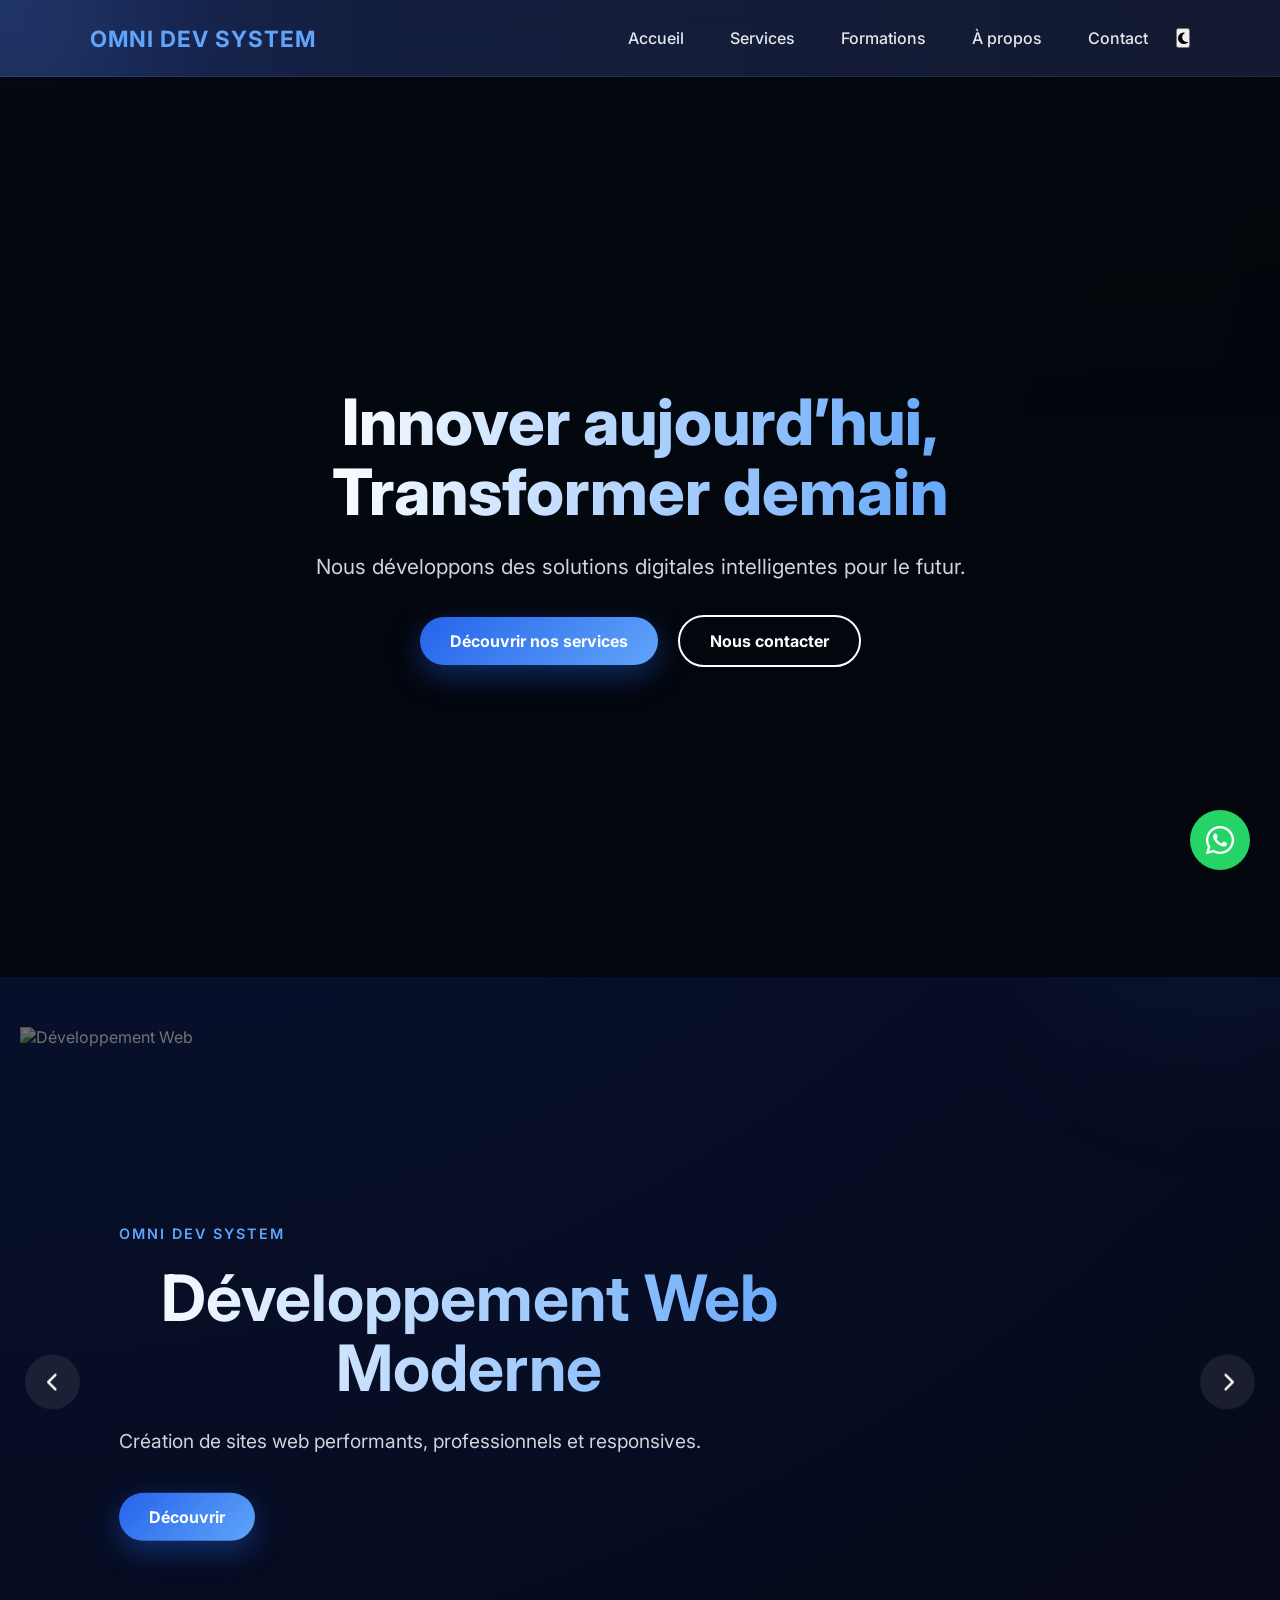
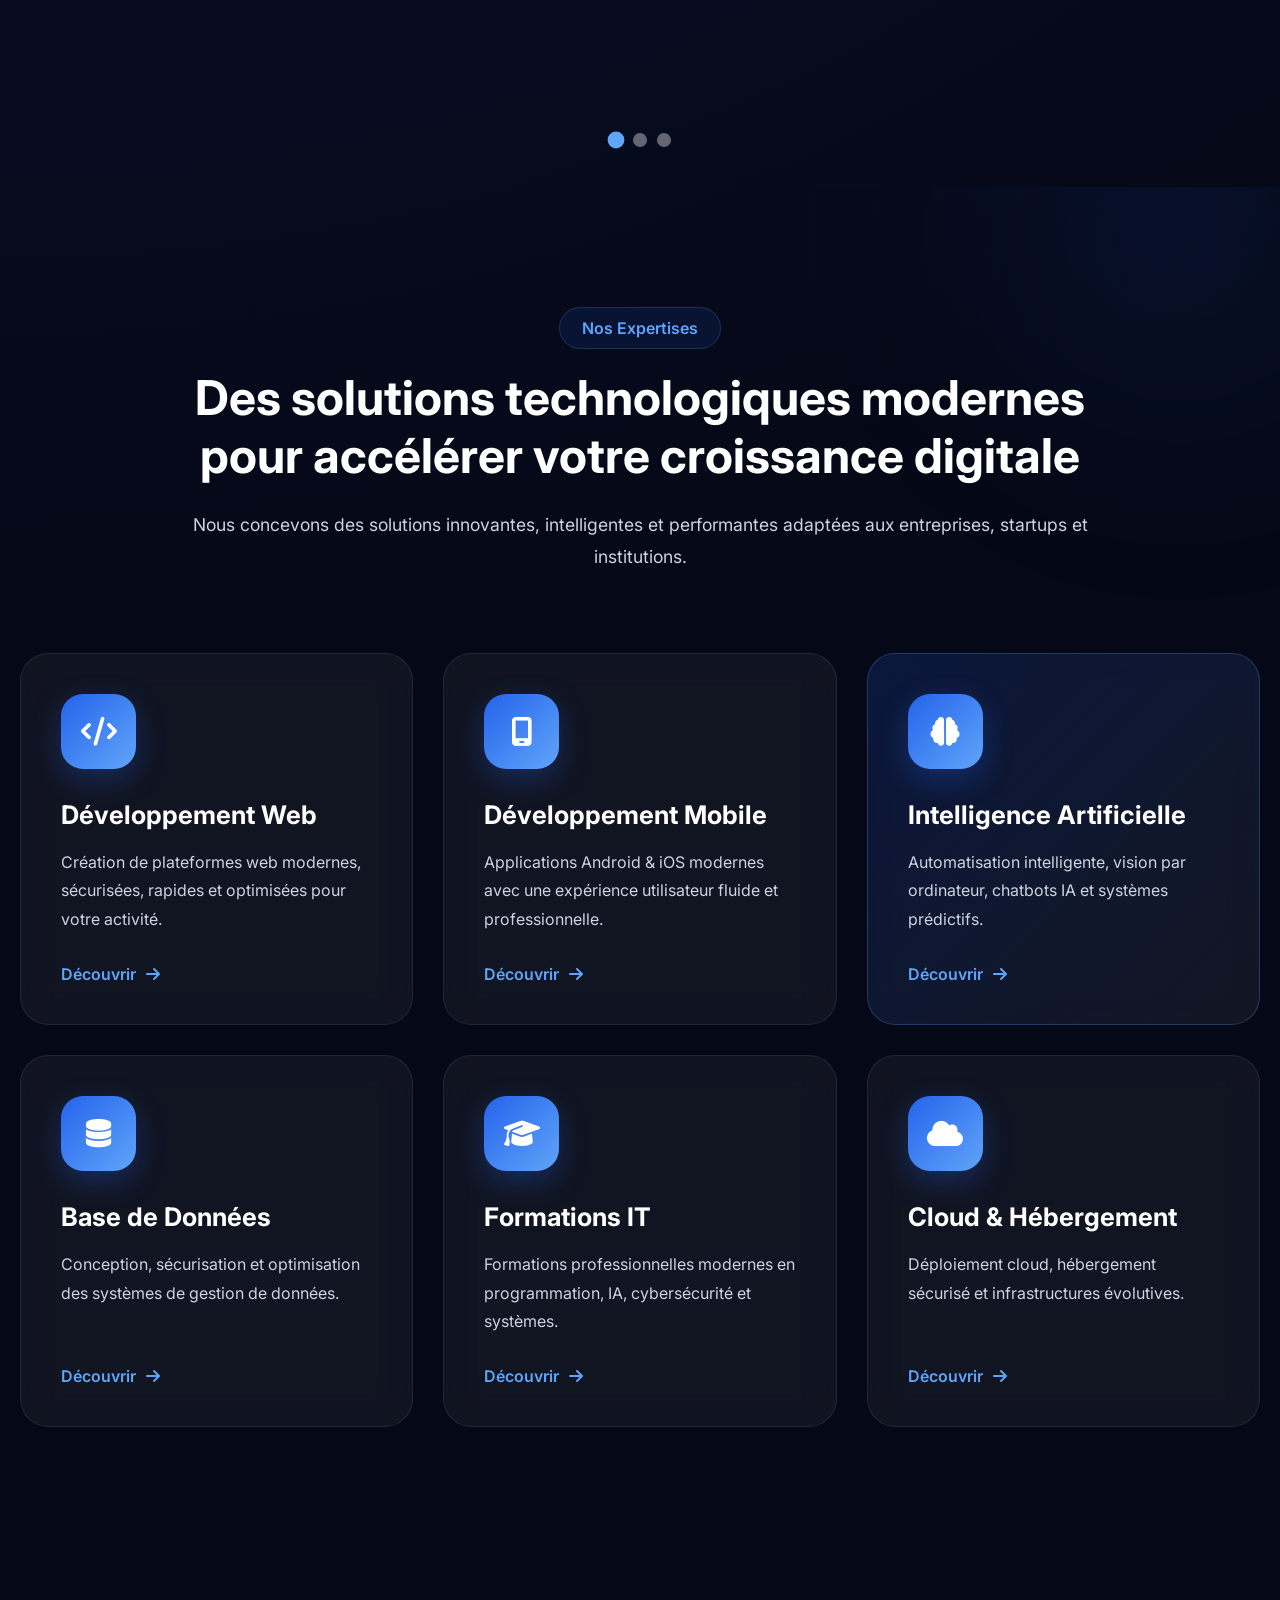
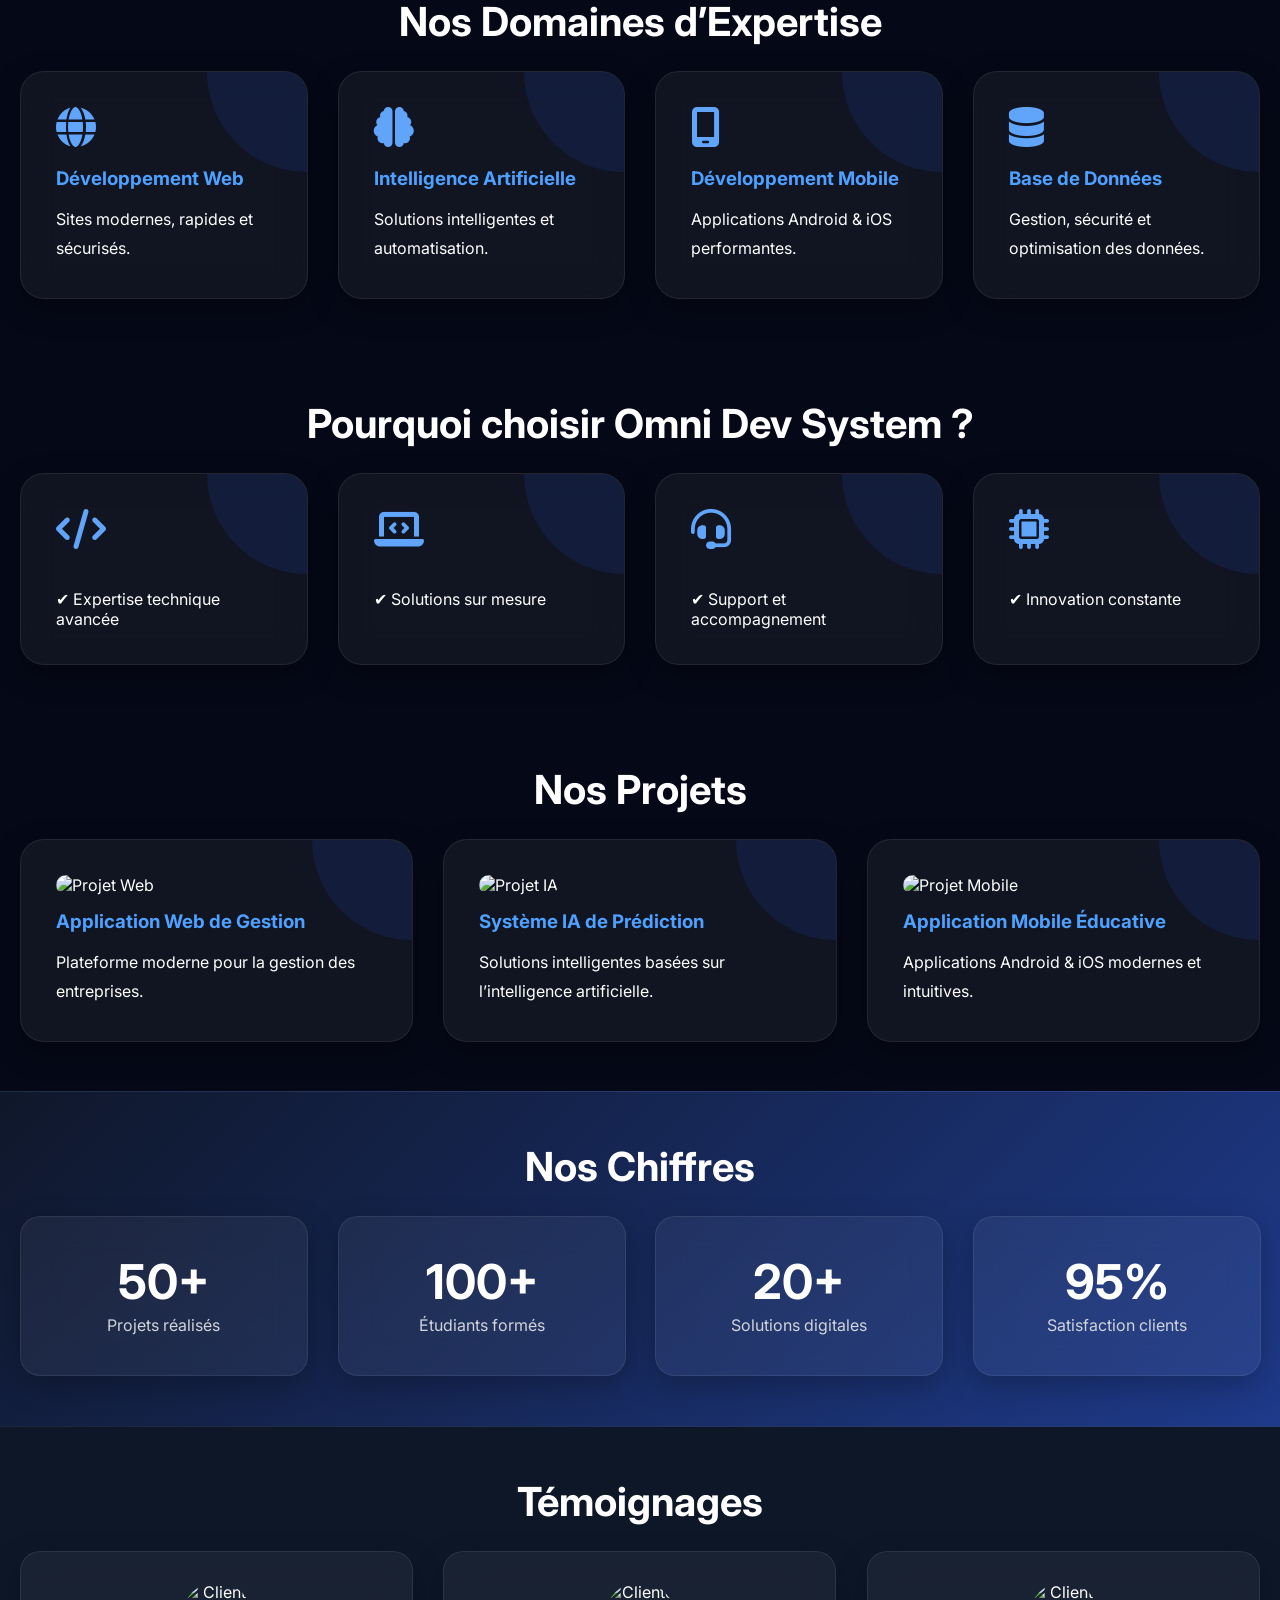
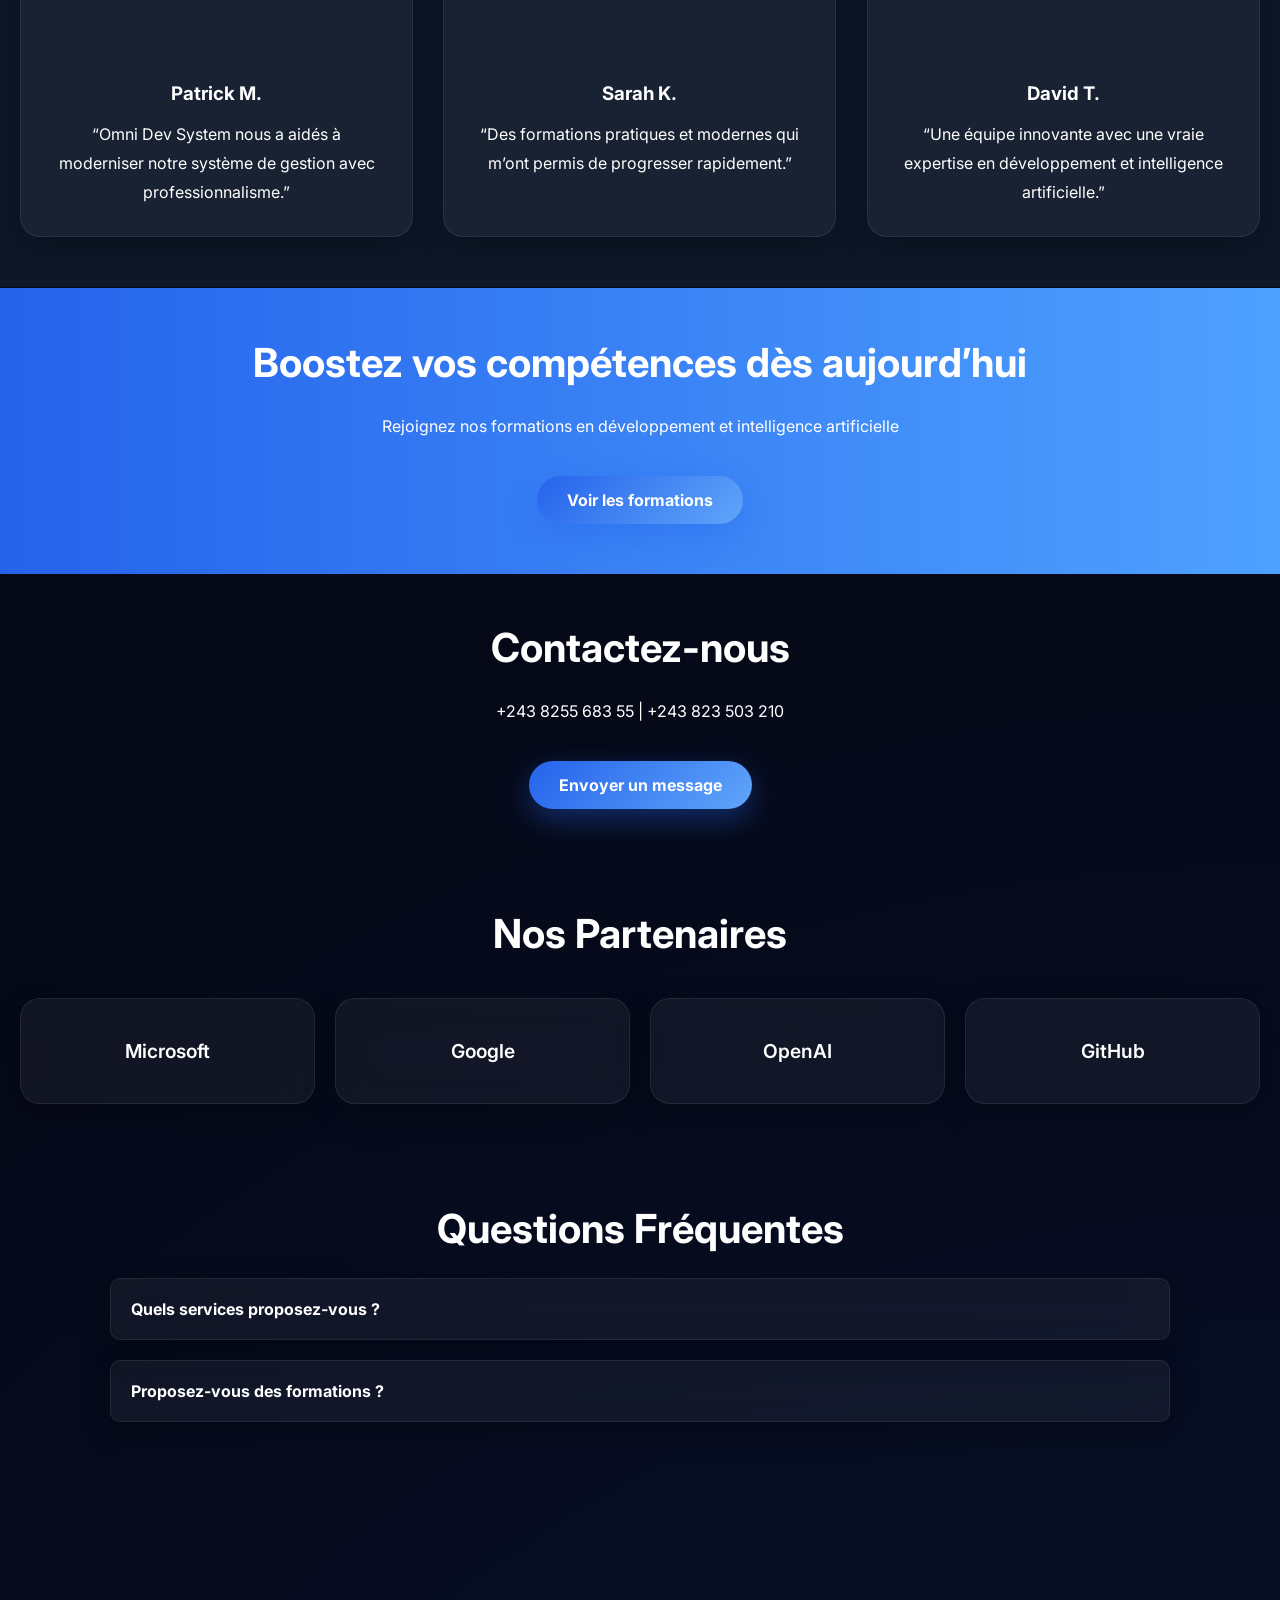
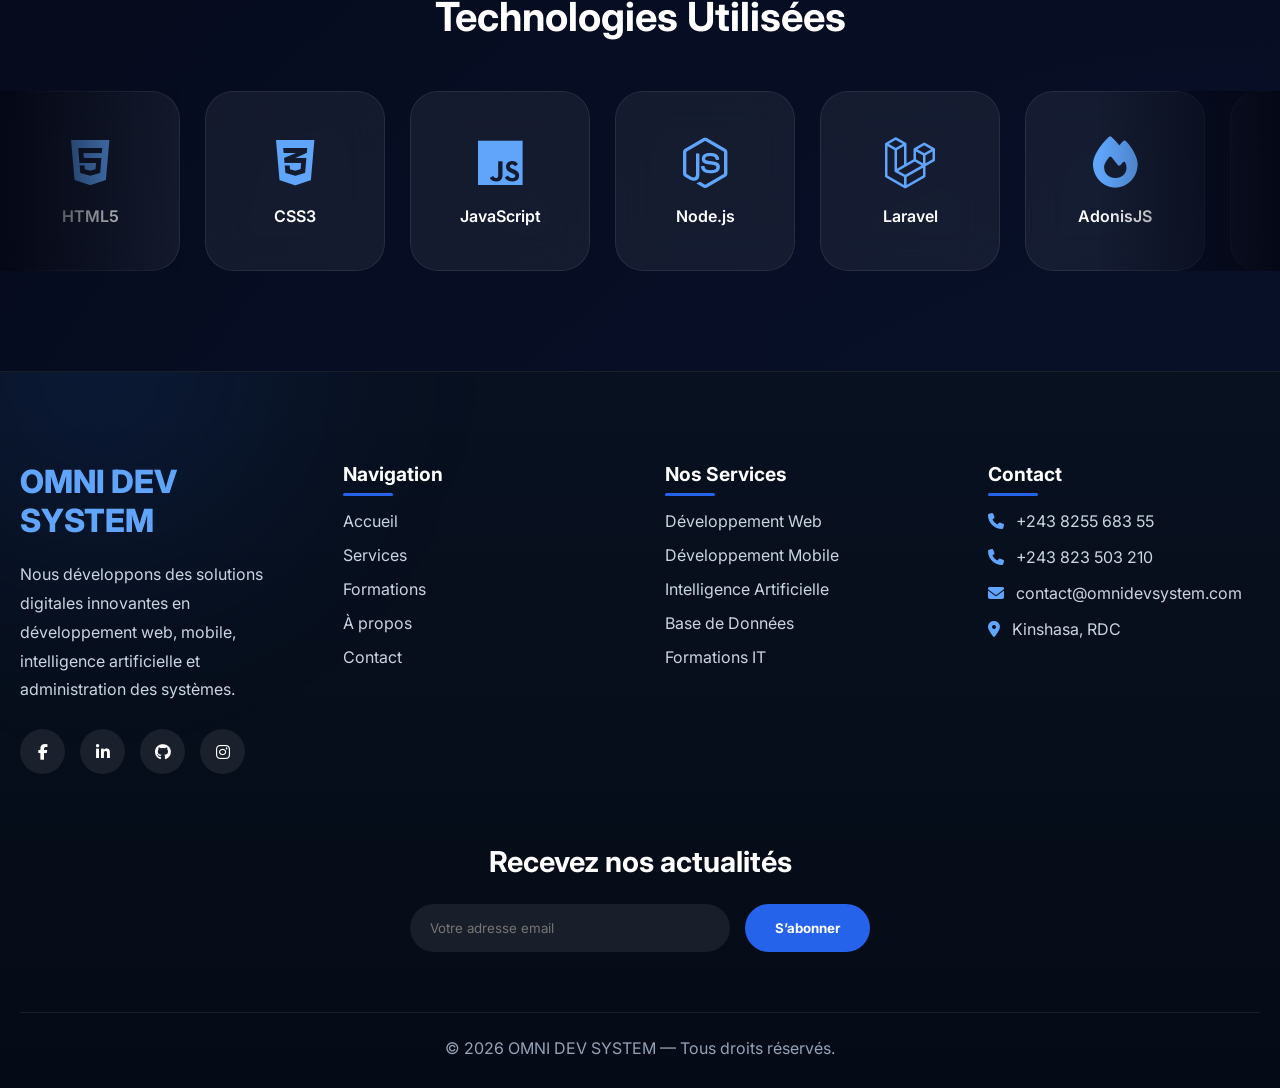
==== commit 8ced4001: "Mise à jour Importante" ====
--- a/index.html
+++ b/index.html
@@ -488,7 +488,7 @@
   </div>
 </section>
 
-<section class="technologies">
+<!-- <section class="technologies">
   <h2>Technologies Utilisées</h2>
 
   <div class="tech-grid">
@@ -549,6 +549,127 @@
     </div>
 
   </div>
+</section> -->
+
+
+<section class="technologies">
+
+  <h2 data-aos="fade-up">
+    Technologies Utilisées
+  </h2>
+
+  <div class="tech-carousel">
+
+    <div class="tech-track">
+
+      <!-- PREMIERE SERIE -->
+
+      <div class="tech">
+        <i class="fa-brands fa-html5"></i>
+        <span>HTML5</span>
+      </div>
+
+      <div class="tech">
+        <i class="fa-brands fa-css3-alt"></i>
+        <span>CSS3</span>
+      </div>
+
+      <div class="tech">
+        <i class="fa-brands fa-js"></i>
+        <span>JavaScript</span>
+      </div>
+
+      <div class="tech">
+        <i class="fa-brands fa-node-js"></i>
+        <span>Node.js</span>
+      </div>
+
+      <div class="tech">
+        <i class="fa-brands fa-laravel"></i>
+        <span>Laravel</span>
+      </div>
+
+      <div class="tech">
+        <i class="fa-solid fa-fire"></i>
+        <span>AdonisJS</span>
+      </div>
+
+      <div class="tech">
+        <i class="fa-brands fa-python"></i>
+        <span>Python</span>
+      </div>
+
+      <div class="tech">
+        <i class="fa-solid fa-mobile-screen"></i>
+        <span>Flutter</span>
+      </div>
+
+      <div class="tech">
+        <i class="fa-solid fa-database"></i>
+        <span>MySQL</span>
+      </div>
+
+      <div class="tech">
+        <i class="fa-solid fa-database"></i>
+        <span>PostgreSQL</span>
+      </div>
+
+      <!-- DUPLICATION POUR EFFET INFINI -->
+
+      <div class="tech">
+        <i class="fa-brands fa-html5"></i>
+        <span>HTML5</span>
+      </div>
+
+      <div class="tech">
+        <i class="fa-brands fa-css3-alt"></i>
+        <span>CSS3</span>
+      </div>
+
+      <div class="tech">
+        <i class="fa-brands fa-js"></i>
+        <span>JavaScript</span>
+      </div>
+
+      <div class="tech">
+        <i class="fa-brands fa-node-js"></i>
+        <span>Node.js</span>
+      </div>
+
+      <div class="tech">
+        <i class="fa-brands fa-laravel"></i>
+        <span>Laravel</span>
+      </div>
+
+      <div class="tech">
+        <i class="fa-solid fa-fire"></i>
+        <span>AdonisJS</span>
+      </div>
+
+      <div class="tech">
+        <i class="fa-brands fa-python"></i>
+        <span>Python</span>
+      </div>
+
+      <div class="tech">
+        <i class="fa-solid fa-mobile-screen"></i>
+        <span>Flutter</span>
+      </div>
+
+      <div class="tech">
+        <i class="fa-solid fa-database"></i>
+        <span>MySQL</span>
+      </div>
+
+      <div class="tech">
+        <i class="fa-solid fa-database"></i>
+        <span>PostgreSQL</span>
+      </div>
+
+    </div>
+
+  </div>
+
 </section>
 
 <footer class="footer">
--- a/css/style.css
+++ b/css/style.css
@@ -916,7 +916,7 @@
   z-index:1000;
 }
 
-.technologies{
+/* .technologies{
   text-align:center;
 }
 
@@ -955,6 +955,168 @@
 .tech i{
   font-size:3rem;
   color:#60a5fa;
+} */
+
+/* =========================
+   TECH CAROUSEL
+========================= */
+
+.technologies{
+  position:relative;
+  overflow:hidden;
+  text-align:center;
+  padding:100px 0;
+}
+
+.tech-carousel{
+  width:100%;
+  overflow:hidden;
+  position:relative;
+  margin-top:50px;
+}
+
+/* Fade coté gauche/droite */
+
+.tech-carousel::before,
+.tech-carousel::after{
+  content:'';
+  position:absolute;
+  top:0;
+  width:180px;
+  height:100%;
+  z-index:2;
+  pointer-events:none;
+}
+
+.tech-carousel::before{
+  left:0;
+  background:linear-gradient(
+    to right,
+    #050816,
+    transparent
+  );
+}
+
+.tech-carousel::after{
+  right:0;
+  background:linear-gradient(
+    to left,
+    #050816,
+    transparent
+  );
+}
+
+/* TRACK */
+
+.tech-track{
+  display:flex;
+  align-items:center;
+  gap:25px;
+  width:max-content;
+
+  animation:
+  scrollTech 30s linear infinite;
+}
+
+/* Pause hover */
+
+.tech-carousel:hover .tech-track{
+  animation-play-state:paused;
+}
+
+/* CARD */
+
+.tech{
+  min-width:180px;
+  height:180px;
+
+  border-radius:28px;
+
+  background:
+  rgba(255,255,255,.06);
+
+  border:
+  1px solid rgba(255,255,255,.08);
+
+  backdrop-filter:
+  blur(20px);
+
+  display:flex;
+  flex-direction:column;
+  justify-content:center;
+  align-items:center;
+
+  gap:18px;
+
+  transition:.4s;
+
+  position:relative;
+  overflow:hidden;
+}
+
+/* Glow */
+
+.tech::before{
+  content:'';
+  position:absolute;
+  inset:0;
+
+  background:
+  linear-gradient(
+    135deg,
+    rgba(37,99,235,.18),
+    transparent,
+    rgba(96,165,250,.08)
+  );
+
+  opacity:0;
+  transition:.4s;
+}
+
+.tech:hover::before{
+  opacity:1;
+}
+
+.tech:hover{
+  transform:
+  translateY(-10px)
+  scale(1.04);
+
+  border-color:
+  rgba(96,165,250,.35);
+
+  box-shadow:
+  0 20px 50px rgba(37,99,235,.25);
+}
+
+.tech i{
+  font-size:3.2rem;
+  color:#60a5fa;
+  position:relative;
+  z-index:2;
+}
+
+.tech span{
+  position:relative;
+  z-index:2;
+
+  font-size:1rem;
+  font-weight:600;
+  color:white;
+}
+
+/* Animation */
+
+@keyframes scrollTech{
+
+  0%{
+    transform:translateX(0);
+  }
+
+  100%{
+    transform:translateX(-50%);
+  }
+
 }
 
 /* DARK MODE */
@@ -1545,4 +1707,13 @@
 
     font-size:1.4rem;
   }
+
+  .tech{
+    min-width:150px;
+    height:150px;
+  }
+
+  .tech i{
+    font-size:2.5rem;
+  }
 }
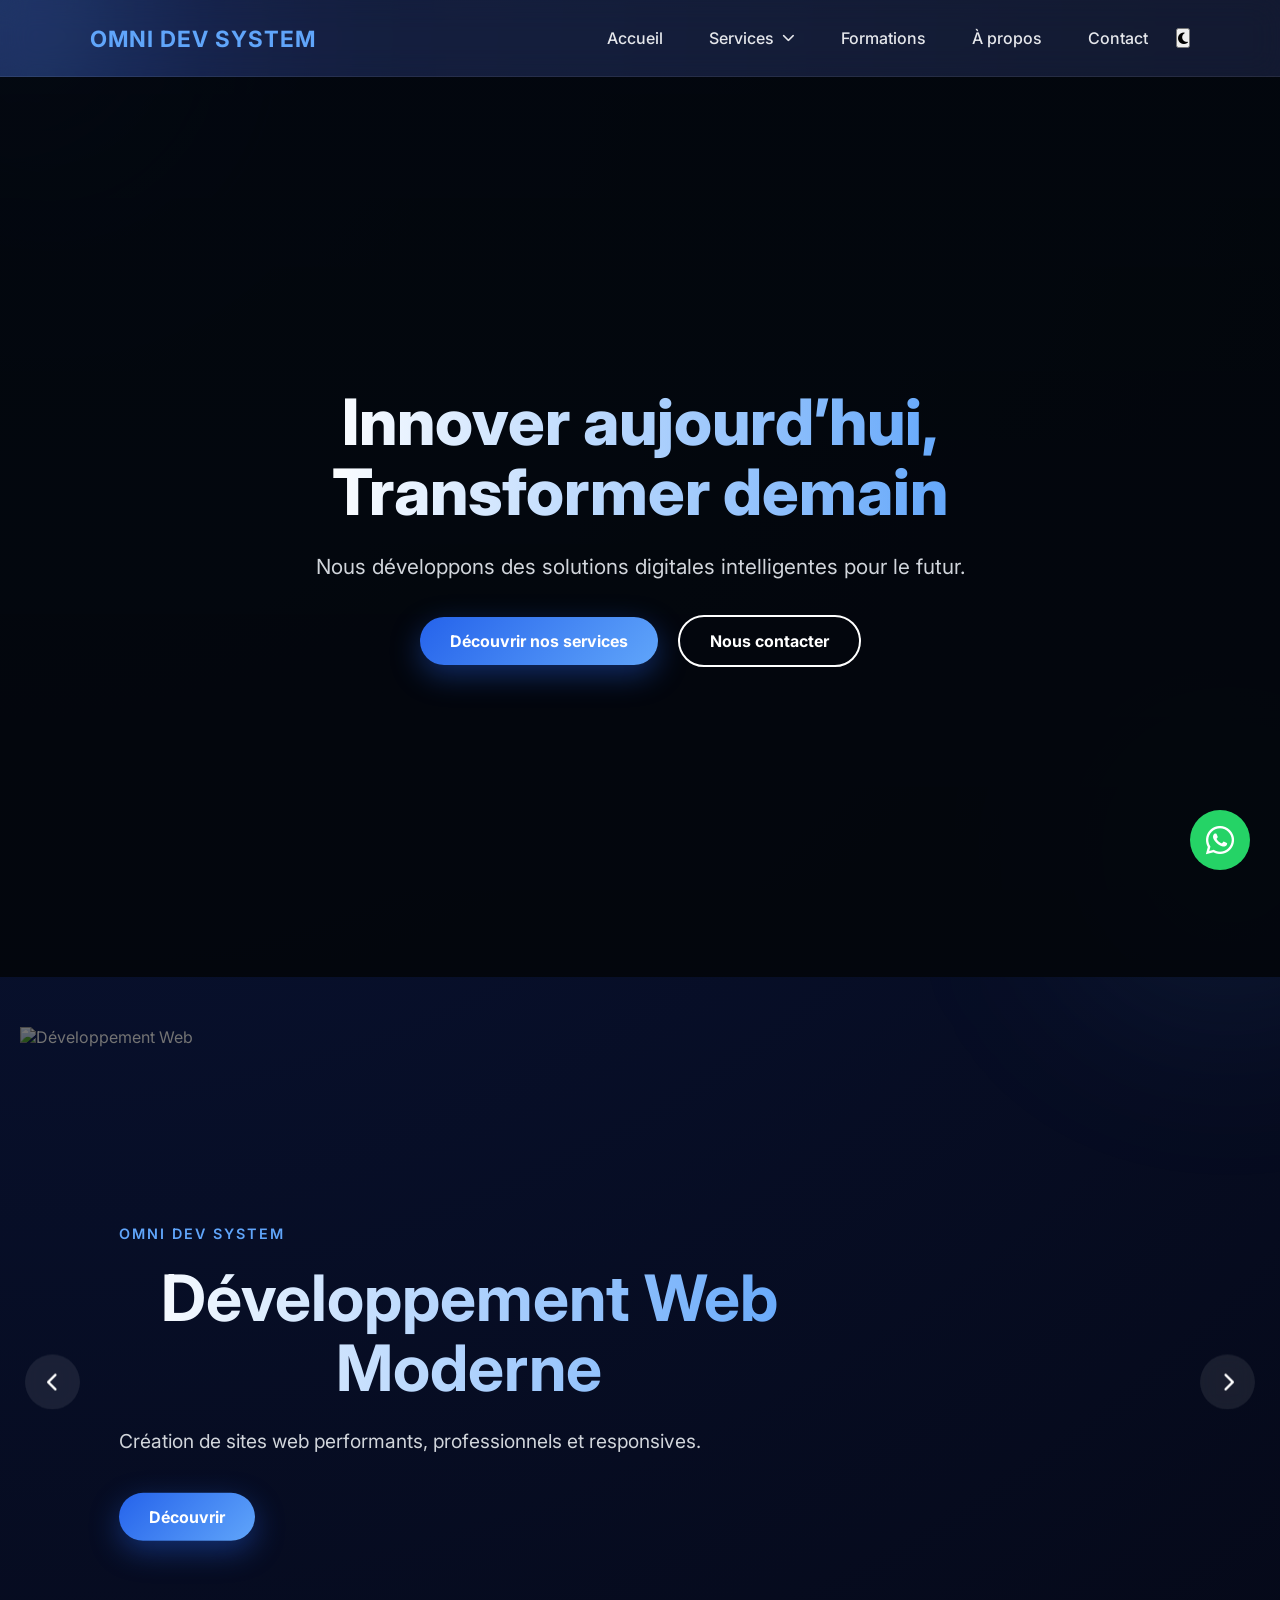
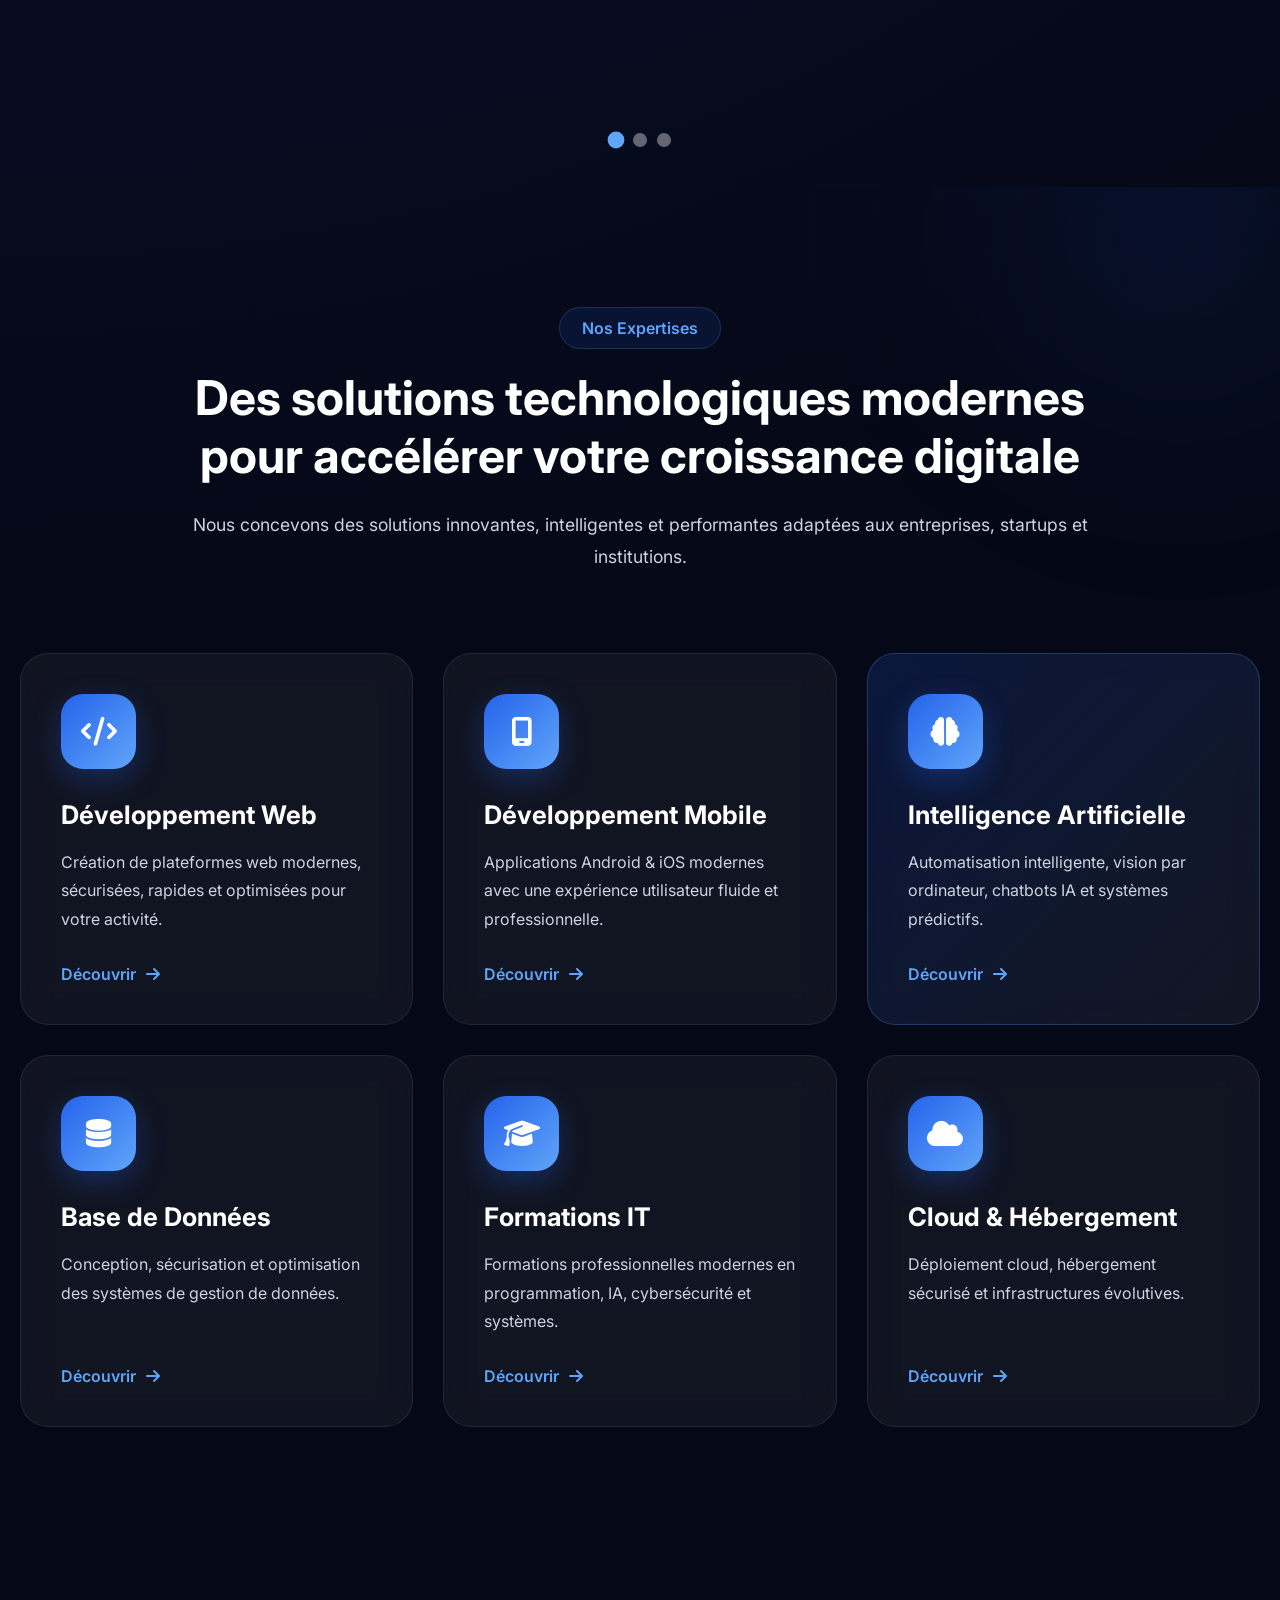
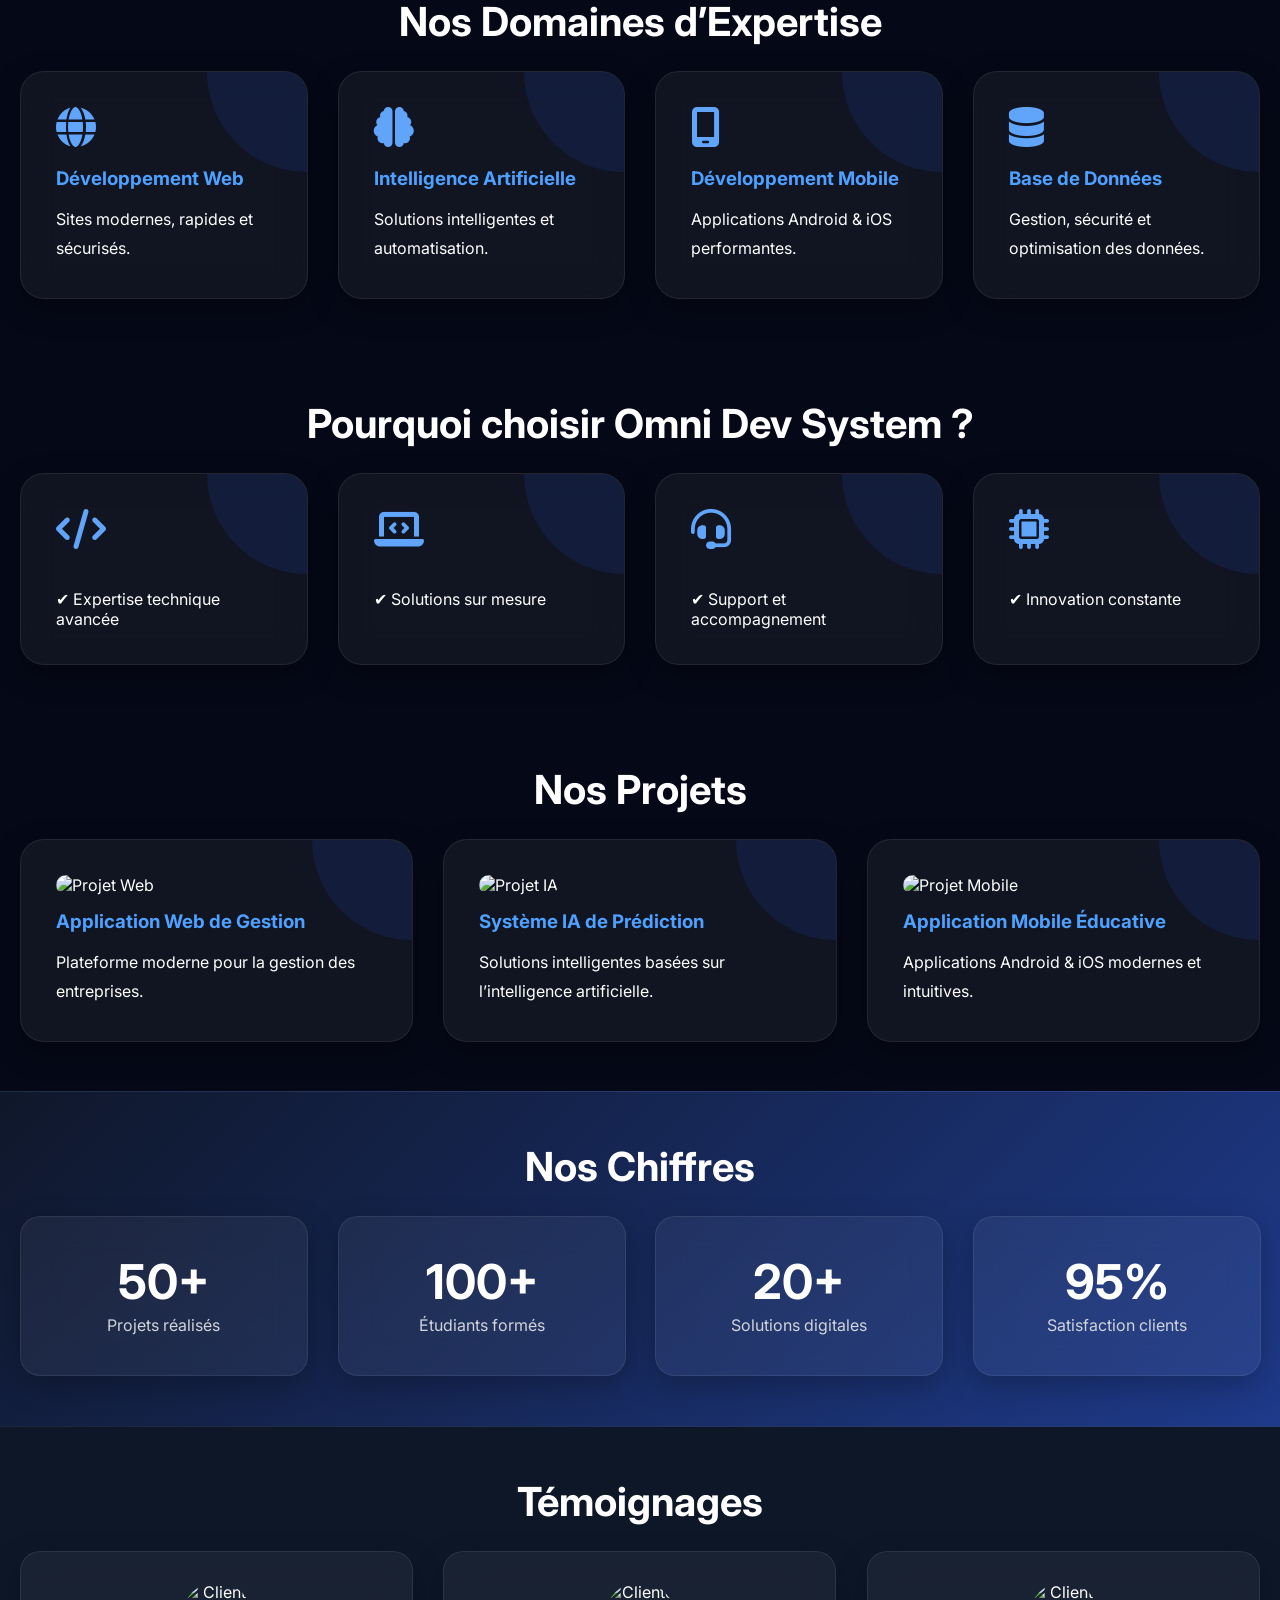
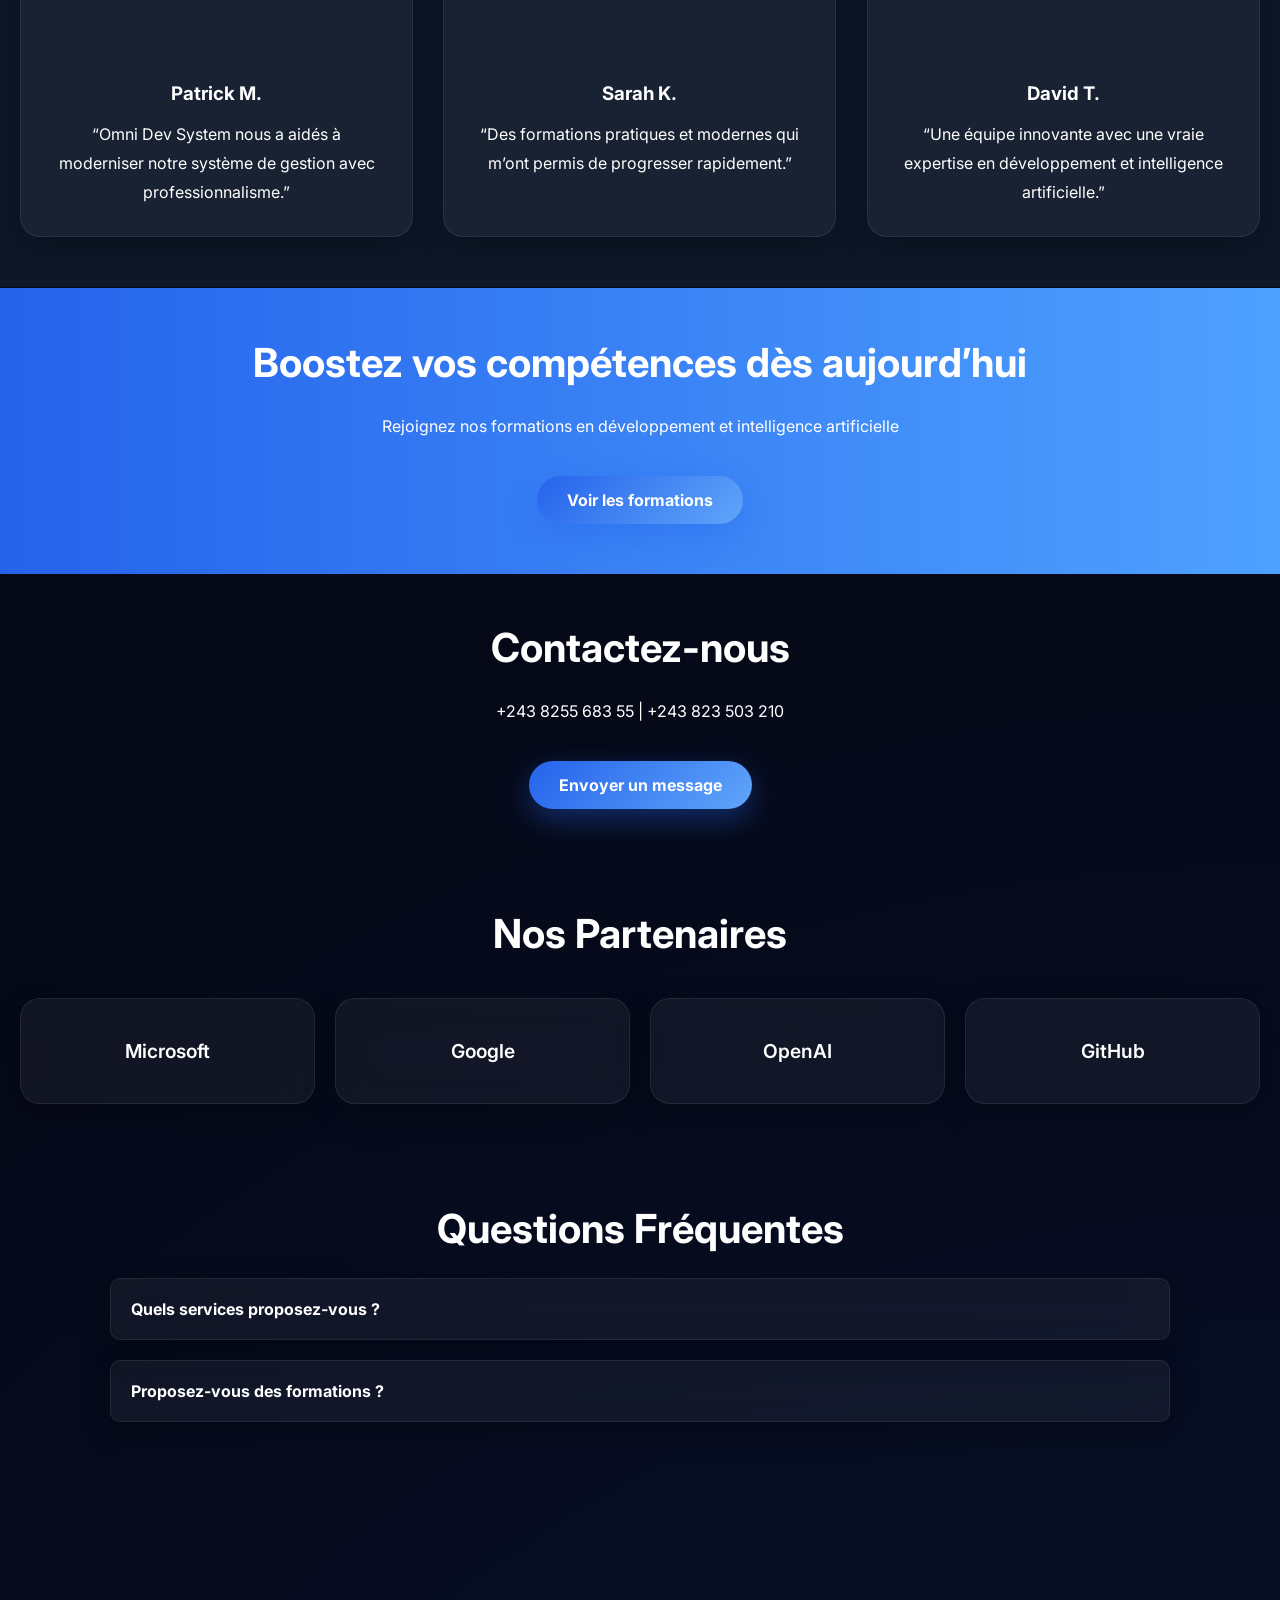
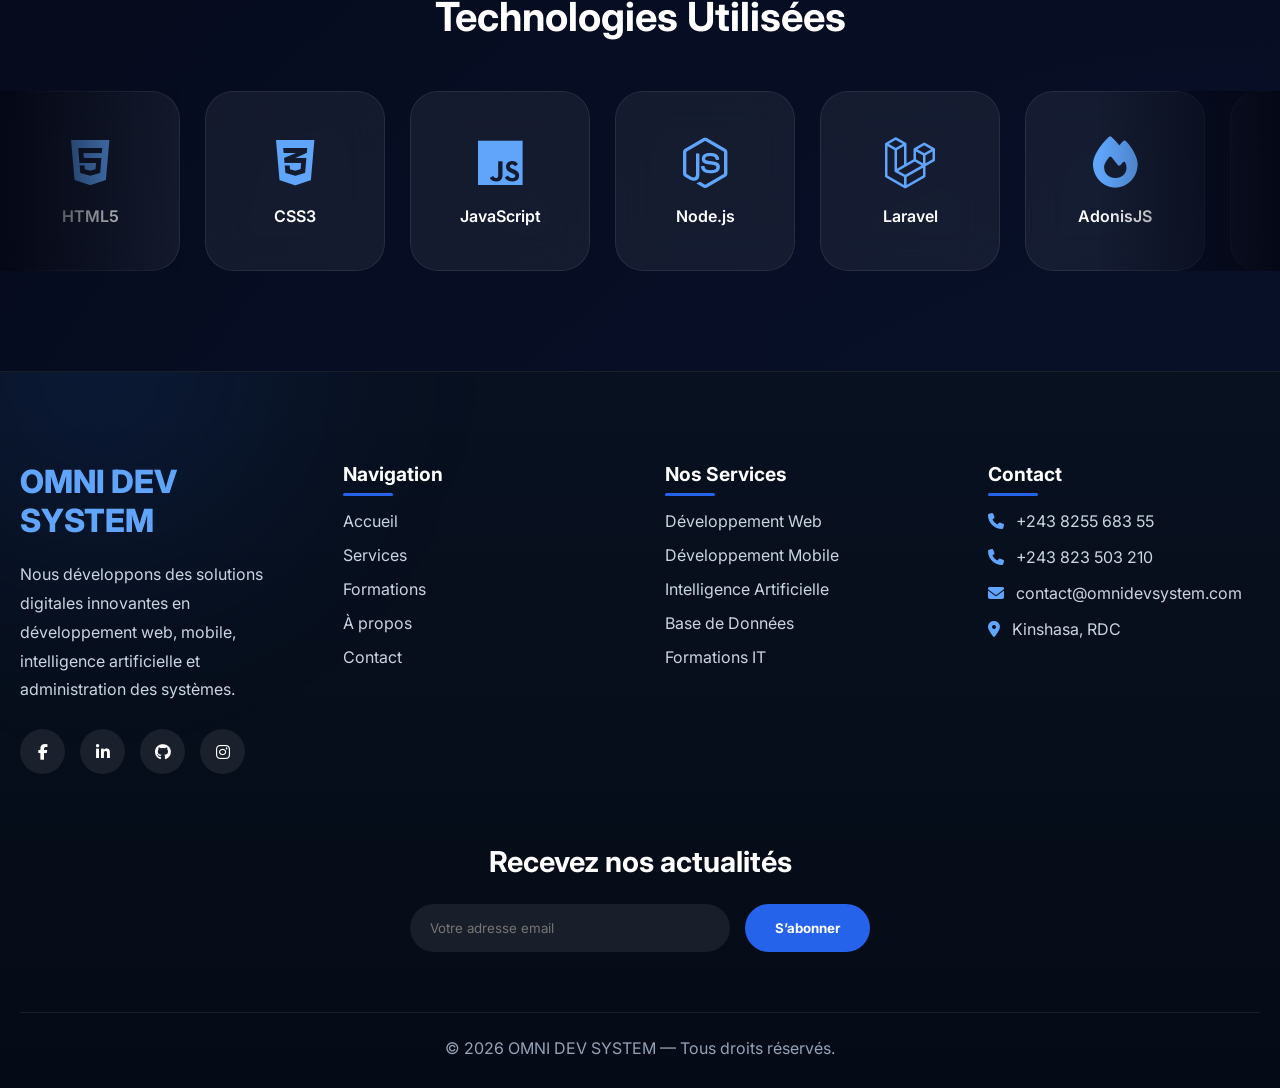
==== commit 032eb429: "Mise à jour Importante" ====
--- a/index.html
+++ b/index.html
@@ -33,14 +33,137 @@
   </div>
 
   <nav id="nav">
-    <a href="index.html">Accueil</a>
-    <a href="services.html">Services</a>
-    <a href="formations.html">Formations</a>
-    <a href="about.html">À propos</a>
-    <a href="contact.html">Contact</a>
+
+    <a href="index.html">
+      Accueil
+    </a>
+
+    <!-- MEGA MENU -->
+    <div class="mega-menu-container">
+
+      <a href="#" class="mega-link">
+        Services
+        <i class="fa-solid fa-chevron-down"></i>
+      </a>
+
+      <div class="mega-menu">
+
+        <!-- COLONNE 1 -->
+        <div class="mega-column">
+
+          <h3>
+            Développement
+          </h3>
+
+          <a href="#">
+            <i class="fa-solid fa-globe"></i>
+            Développement Web
+          </a>
+
+          <a href="#">
+            <i class="fa-solid fa-mobile-screen"></i>
+            Développement Mobile
+          </a>
+
+          <a href="#">
+            <i class="fa-solid fa-desktop"></i>
+            Applications Desktop
+          </a>
+
+        </div>
+
+        <!-- COLONNE 2 -->
+        <div class="mega-column">
+
+          <h3>
+            Intelligence Artificielle
+          </h3>
+
+          <a href="#">
+            <i class="fa-solid fa-brain"></i>
+            Machine Learning
+          </a>
+
+          <a href="#">
+            <i class="fa-solid fa-robot"></i>
+            Chatbots IA
+          </a>
+
+          <a href="#">
+            <i class="fa-solid fa-eye"></i>
+            Vision par ordinateur
+          </a>
+
+        </div>
+
+        <!-- COLONNE 3 -->
+        <div class="mega-column">
+
+          <h3>
+            Infrastructure
+          </h3>
+
+          <a href="#">
+            <i class="fa-solid fa-cloud"></i>
+            Cloud & Hébergement
+          </a>
+
+          <a href="#">
+            <i class="fa-solid fa-database"></i>
+            Base de données
+          </a>
+
+          <a href="#">
+            <i class="fa-solid fa-shield-halved"></i>
+            Cybersécurité
+          </a>
+
+        </div>
+
+        <!-- BLOC PREMIUM -->
+        <div class="mega-highlight">
+
+          <span>
+            NOUVEAU
+          </span>
+
+          <h2>
+            Solutions IA Premium
+          </h2>
+
+          <p>
+            Automatisez votre entreprise
+            avec des solutions intelligentes
+            et modernes.
+          </p>
+
+          <a href="#" class="btn">
+            Explorer
+          </a>
+
+        </div>
+
+      </div>
+
+    </div>
+
+    <a href="formations.html">
+      Formations
+    </a>
+
+    <a href="about.html">
+      À propos
+    </a>
+
+    <a href="contact.html">
+      Contact
+    </a>
+
+    <!-- DARK MODE -->
     <button id="themeToggle">
       <i class="fa-solid fa-moon"></i>
     </button>
+
   </nav>
 </header>
 
--- a/css/style.css
+++ b/css/style.css
@@ -1608,6 +1608,451 @@
   color:white;
 }
 
+/* =========================
+   MEGA MENU
+========================= */
+
+.mega-menu-container{
+  position:relative;
+}
+
+.mega-link{
+  display:flex;
+  align-items:center;
+  gap:8px;
+}
+
+.mega-link i{
+  font-size:.8rem;
+  transition:.3s;
+}
+
+/* MENU */
+
+.mega-menu{
+
+  position:absolute;
+
+  top:70px;
+  left:50%;
+
+  transform:
+  translateX(-50%)
+  translateY(20px);
+
+  width:1000px;
+
+  max-width:95vw;
+
+  padding:40px;
+
+  border-radius:30px;
+
+  background:
+  rgba(8,17,32,.92);
+
+  border:
+  1px solid rgba(255,255,255,.08);
+
+  backdrop-filter:
+  blur(25px);
+
+  display:grid;
+
+  grid-template-columns:
+  1fr 1fr 1fr 1.2fr;
+
+  gap:35px;
+
+  opacity:0;
+  visibility:hidden;
+
+  transition:.4s;
+
+  box-shadow:
+  0 30px 80px rgba(0,0,0,.45);
+
+  z-index:999;
+}
+
+/* SHOW */
+
+.mega-menu-container:hover .mega-menu{
+
+  opacity:1;
+  visibility:visible;
+
+  transform:
+  translateX(-50%)
+  translateY(0);
+}
+
+.mega-menu-container:hover .mega-link i{
+  transform:rotate(180deg);
+}
+
+/* COLUMN */
+
+.mega-column h3{
+
+  margin-bottom:22px;
+
+  color:#60a5fa;
+
+  font-size:1.1rem;
+}
+
+.mega-column{
+
+  display:flex;
+  flex-direction:column;
+  gap:12px;
+}
+
+.mega-column a{
+
+  display:flex;
+  align-items:center;
+  gap:14px;
+
+  text-decoration:none;
+
+  color:#d1d5db;
+
+  padding:14px 16px;
+
+  border-radius:16px;
+
+  transition:.3s;
+}
+
+.mega-column a:hover{
+
+  background:
+  rgba(255,255,255,.06);
+
+  transform:
+  translateX(6px);
+
+  color:white;
+}
+
+.mega-column i{
+  color:#60a5fa;
+}
+
+/* PREMIUM BLOCK */
+
+.mega-highlight{
+
+  position:relative;
+
+  padding:30px;
+
+  border-radius:25px;
+
+  overflow:hidden;
+
+  background:
+  linear-gradient(
+    135deg,
+    rgba(37,99,235,.25),
+    rgba(96,165,250,.08)
+  );
+
+  border:
+  1px solid rgba(96,165,250,.25);
+
+  display:flex;
+  flex-direction:column;
+  justify-content:center;
+}
+
+.mega-highlight::before{
+
+  content:'';
+
+  position:absolute;
+
+  width:250px;
+  height:250px;
+
+  background:
+  radial-gradient(
+    circle,
+    rgba(96,165,250,.25),
+    transparent 70%
+  );
+
+  top:-120px;
+  right:-100px;
+
+  filter:blur(50px);
+}
+
+.mega-highlight span{
+
+  display:inline-block;
+
+  width:max-content;
+
+  padding:8px 16px;
+
+  border-radius:50px;
+
+  background:
+  rgba(255,255,255,.12);
+
+  font-size:.8rem;
+
+  font-weight:700;
+
+  margin-bottom:20px;
+}
+
+.mega-highlight h2{
+
+  font-size:2rem;
+
+  line-height:1.2;
+
+  margin-bottom:18px;
+}
+
+.mega-highlight p{
+
+  color:#d1d5db;
+
+  line-height:1.7;
+
+  margin-bottom:30px;
+}
+
+/* RESPONSIVE */
+
+/* =========================
+   MOBILE NAVBAR FIX
+========================= */
+
+@media(max-width:950px){
+
+  /* NAV MOBILE */
+
+  nav{
+
+    display:none;
+
+    flex-direction:column;
+
+    align-items:flex-start;
+
+    gap:12px;
+
+    position:fixed;
+
+    top:80px;
+
+    left:50%;
+    transform:translateX(-50%);
+
+    width:92%;
+
+    max-height:85vh;
+
+    overflow-y:auto;
+
+    padding:25px;
+
+    border-radius:28px;
+
+    background:
+    rgba(8,17,32,.97);
+
+    backdrop-filter:
+    blur(25px);
+
+    border:
+    1px solid rgba(255,255,255,.08);
+
+    box-shadow:
+    0 25px 70px rgba(0,0,0,.45);
+
+    z-index:9999;
+  }
+
+  nav.active{
+    display:flex;
+  }
+
+  /* SCROLL BAR */
+
+  nav::-webkit-scrollbar{
+    width:6px;
+  }
+
+  nav::-webkit-scrollbar-thumb{
+    background:#2563eb;
+    border-radius:20px;
+  }
+
+  nav a{
+    width:100%;
+  }
+
+  /* =========================
+     MEGA MENU
+  ========================= */
+
+  .mega-menu-container{
+    width:100%;
+  }
+
+  .mega-link{
+
+    width:100%;
+
+    display:flex;
+
+    justify-content:space-between;
+
+    align-items:center;
+
+    padding:16px 18px;
+
+    border-radius:18px;
+
+    background:
+    rgba(255,255,255,.05);
+  }
+
+  /* DESACTIVE HOVER DESKTOP */
+
+  .mega-menu-container:hover .mega-menu{
+
+    opacity:0;
+    visibility:hidden;
+  }
+
+  /* MENU */
+
+  .mega-menu{
+
+    position:relative;
+
+    width:100%;
+
+    margin-top:15px;
+
+    padding:22px;
+
+    border-radius:22px;
+
+    background:
+    rgba(255,255,255,.04);
+
+    border:
+    1px solid rgba(255,255,255,.06);
+
+    display:none;
+
+    flex-direction:column;
+
+    gap:28px;
+
+    transform:none;
+
+    opacity:1;
+    visibility:visible;
+
+    overflow:visible;
+  }
+
+  /* ACTIVE */
+
+  .mega-menu-container.active .mega-menu{
+    display:flex;
+  }
+
+  /* ROTATE ICON */
+
+  .mega-menu-container.active .mega-link i{
+    transform:rotate(180deg);
+  }
+
+  /* COLONNES */
+
+  .mega-column{
+    width:100%;
+  }
+
+  .mega-column h3{
+
+    margin-bottom:16px;
+
+    font-size:1rem;
+  }
+
+  .mega-column a{
+
+    padding:14px 16px;
+
+    border-radius:16px;
+  }
+
+  /* PREMIUM */
+
+  .mega-highlight{
+
+    padding:25px;
+
+    border-radius:22px;
+  }
+
+  .mega-highlight h2{
+
+    font-size:1.5rem;
+  }
+
+  .mega-highlight .btn{
+    width:100%;
+  }
+
+  /* THEME BUTTON */
+
+  #themeToggle{
+    width:100%;
+  }
+
+  /* =========================
+   FIX POSITION MEGA MENU MOBILE
+========================= */
+
+.mega-menu{
+
+  position:relative !important;
+
+  left:0 !important;
+  right:0 !important;
+  top:0 !important;
+
+  transform:none !important;
+
+  width:100% !important;
+
+  margin-top:15px;
+
+  display:none;
+
+  opacity:1 !important;
+  visibility:visible !important;
+}
+
+.mega-menu-container.active .mega-menu{
+  display:flex;
+}
+
+}
+
 /* RESPONSIVE */
 @media(max-width:768px) {
 
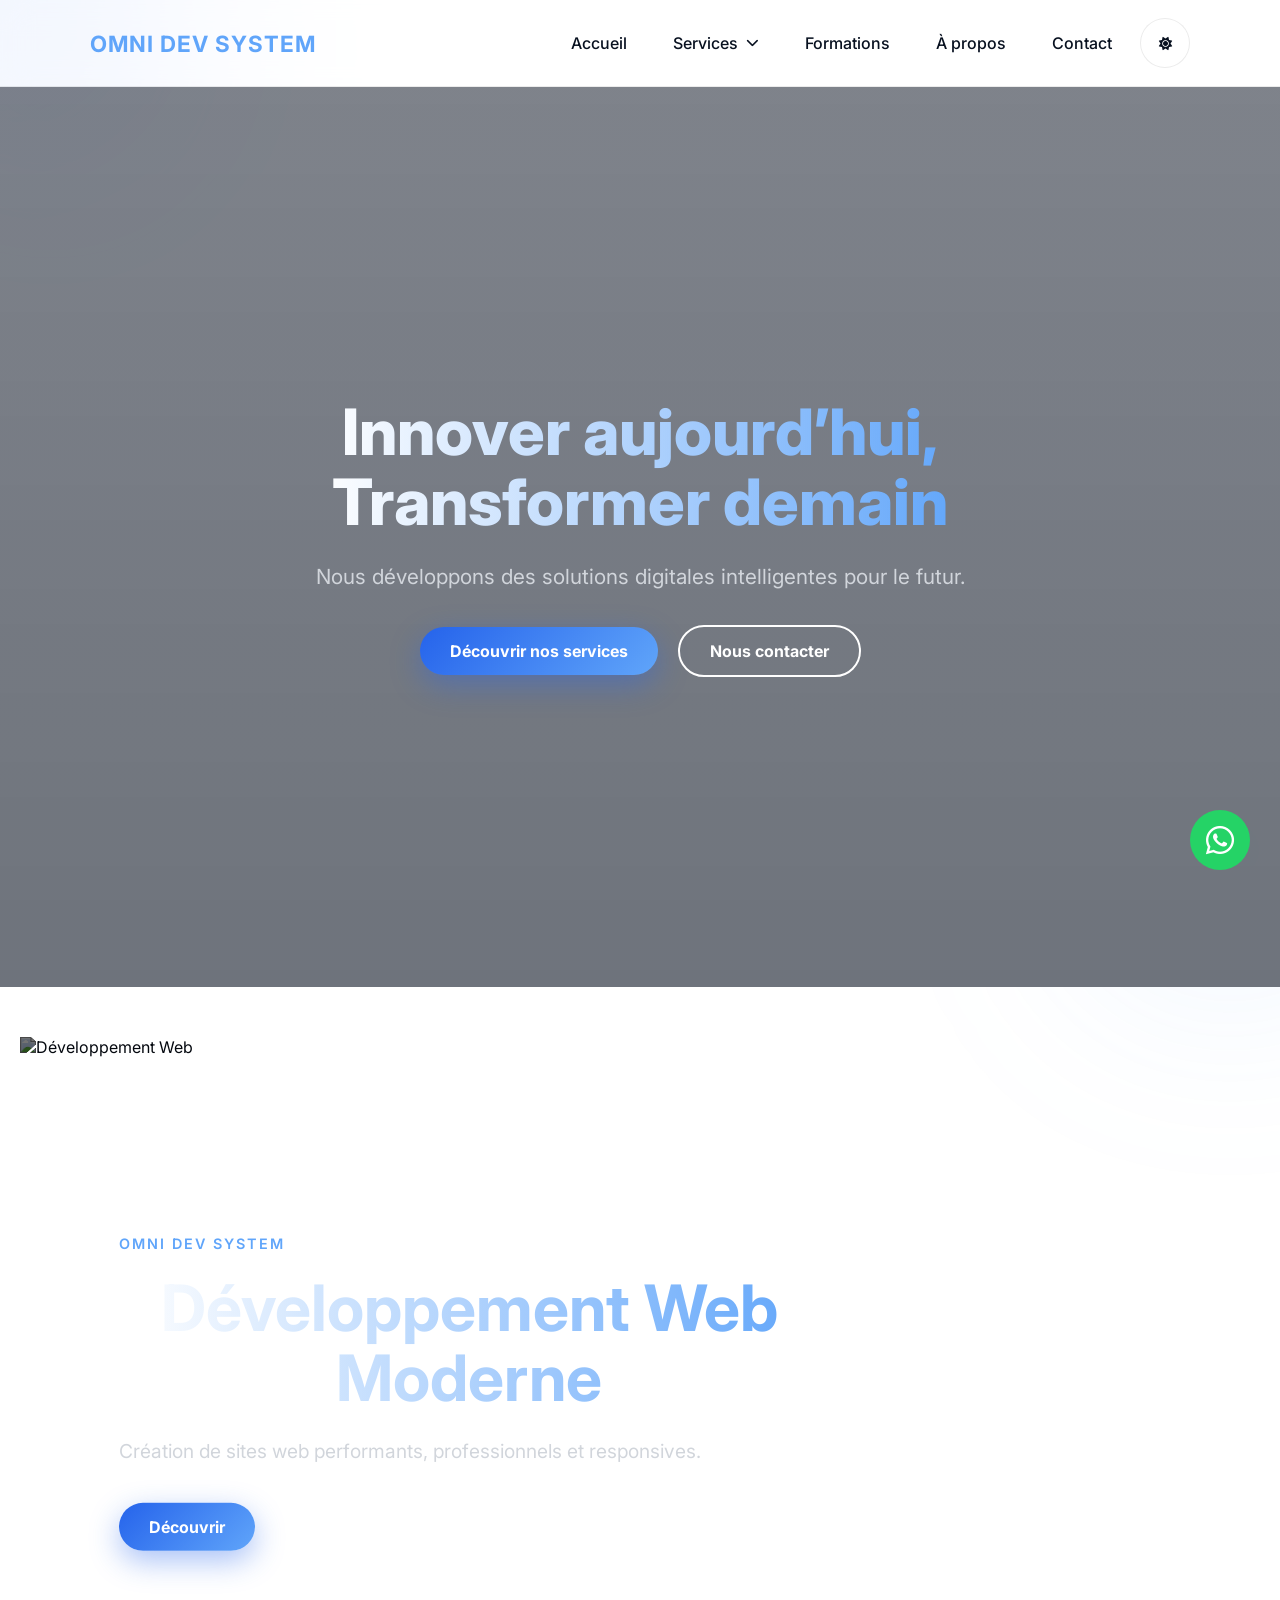
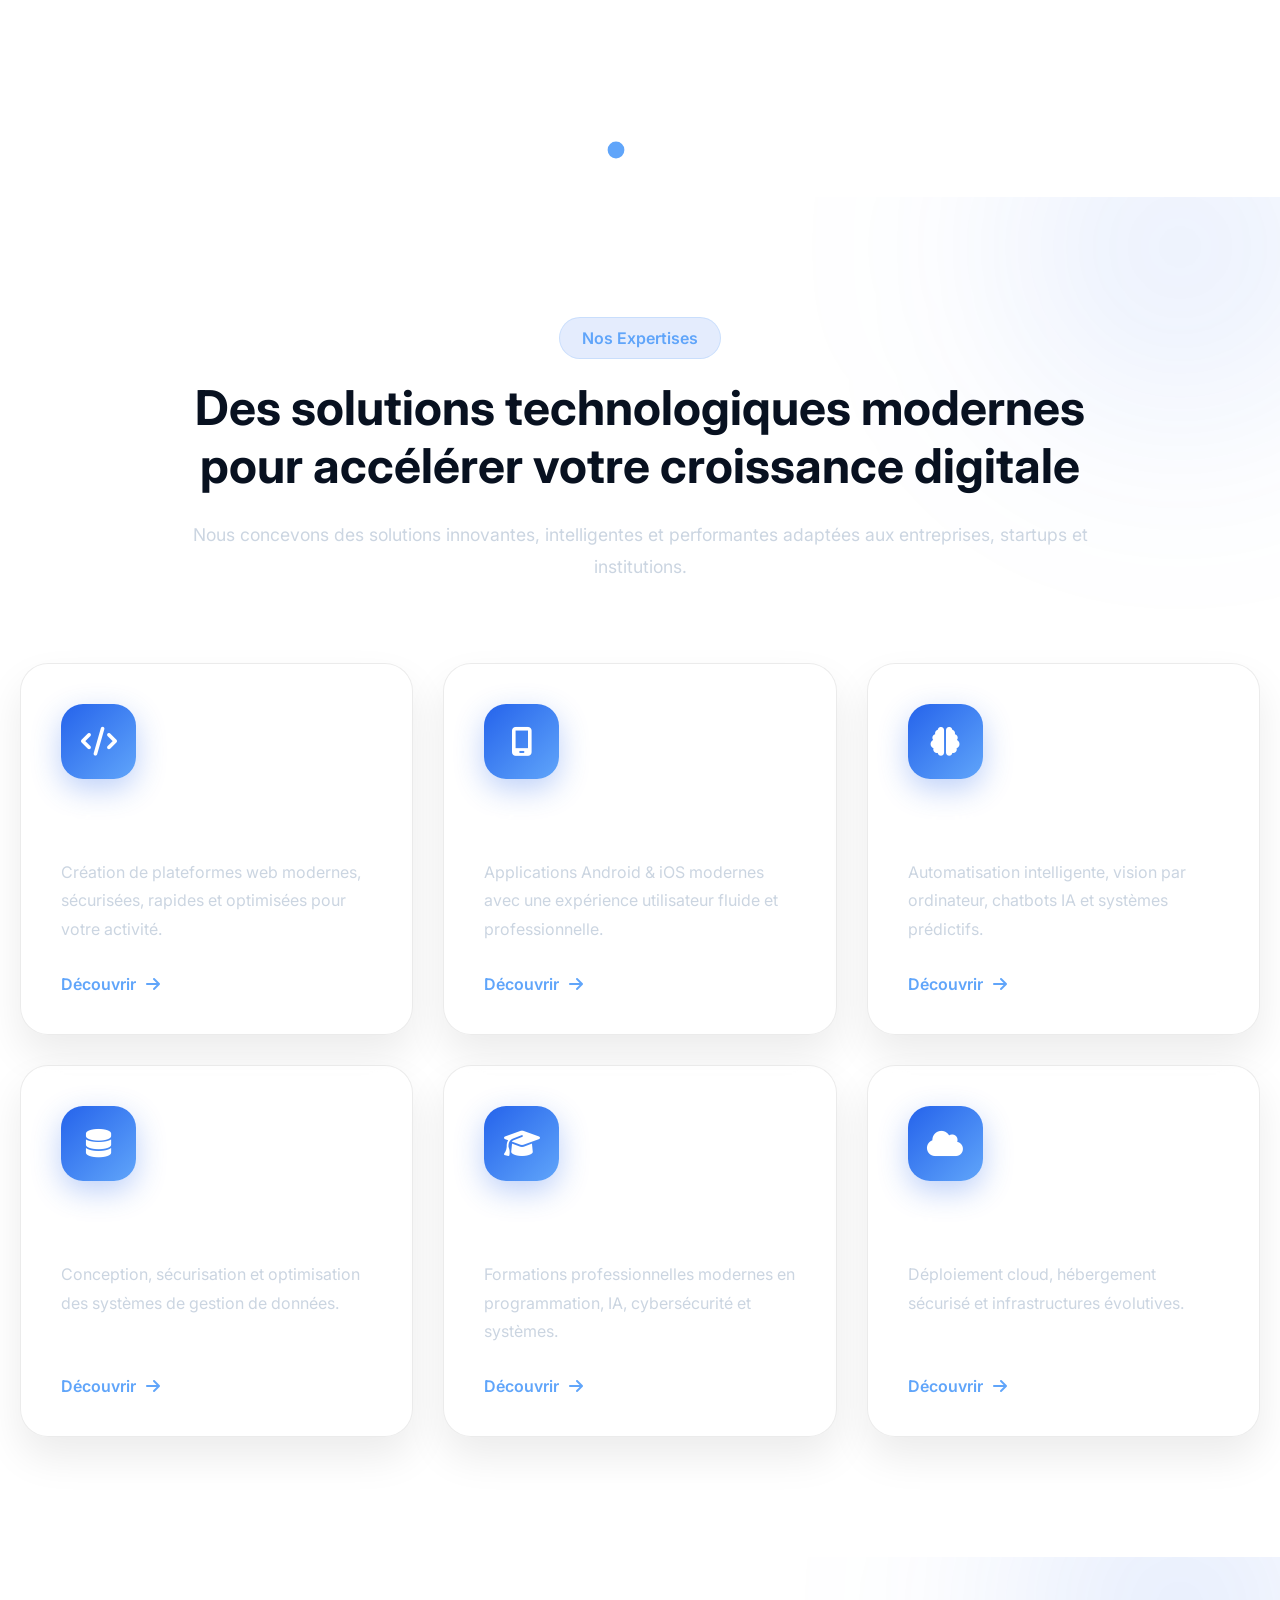
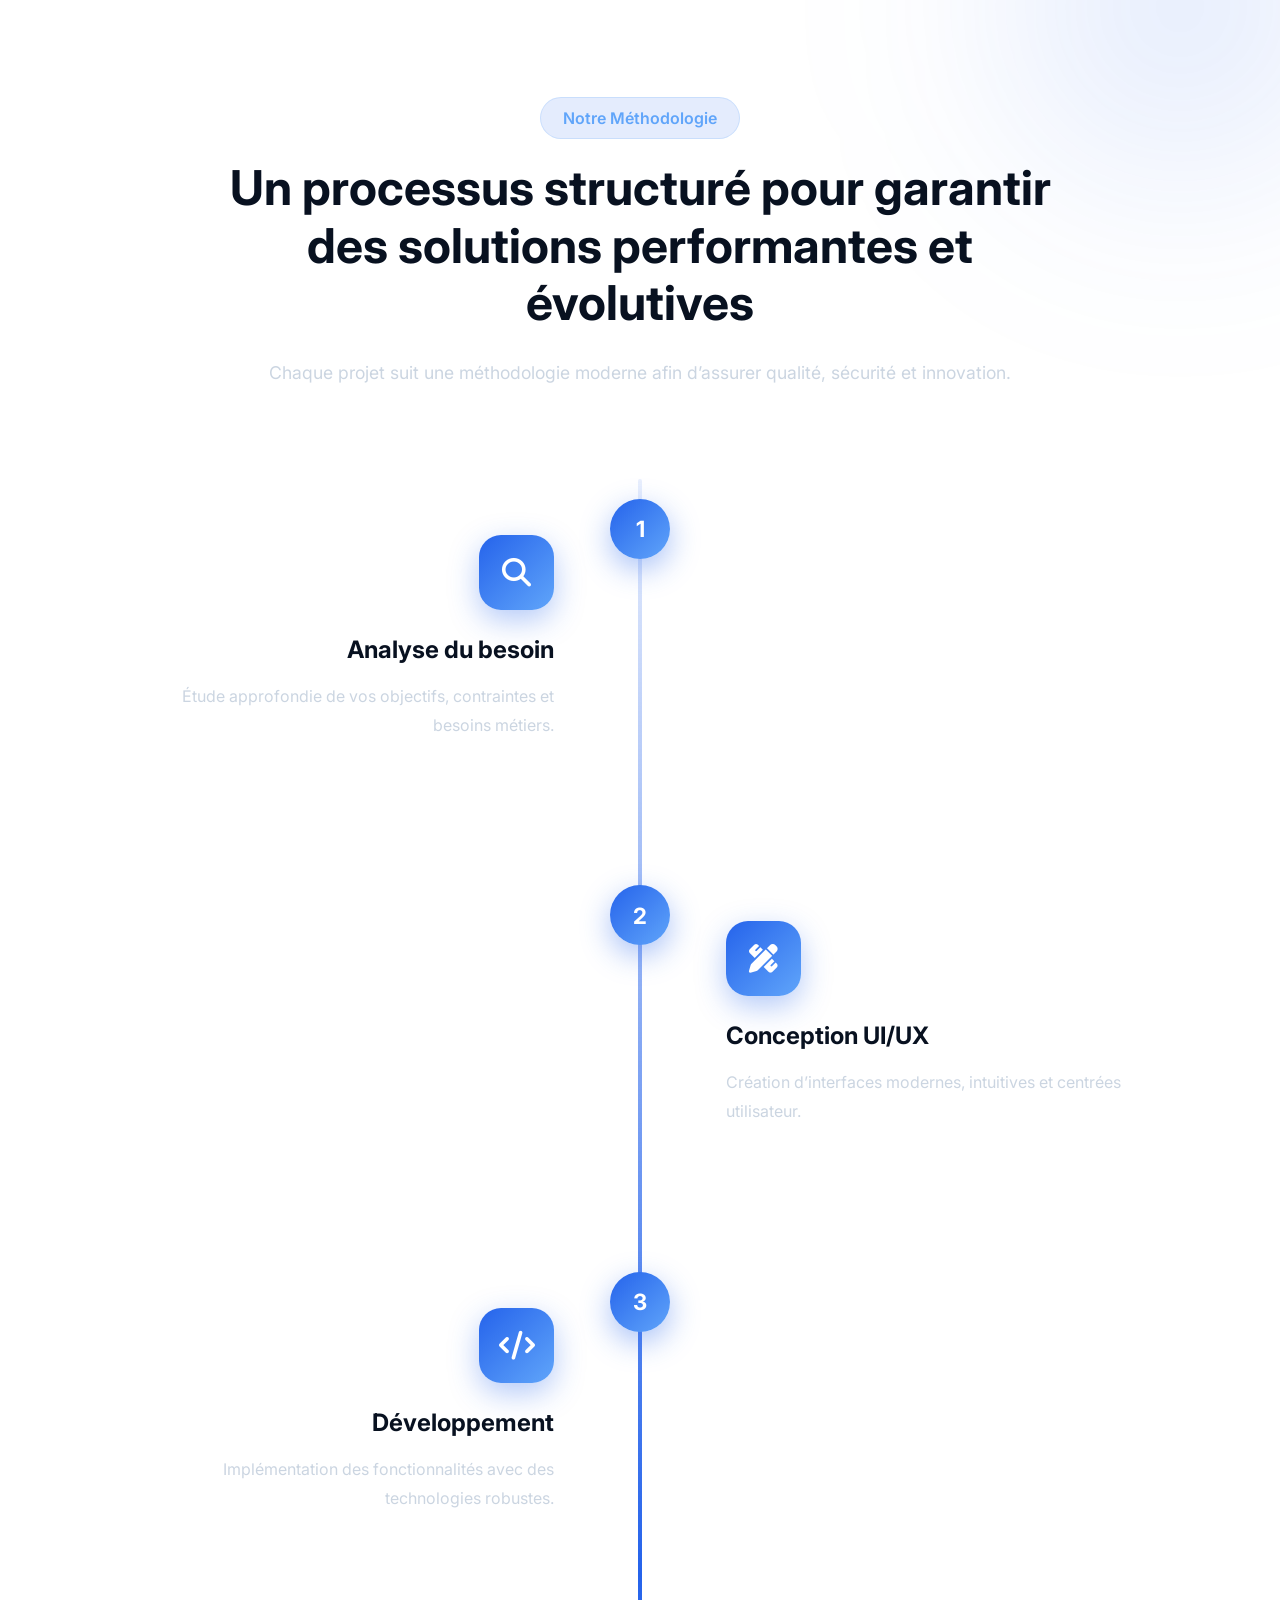
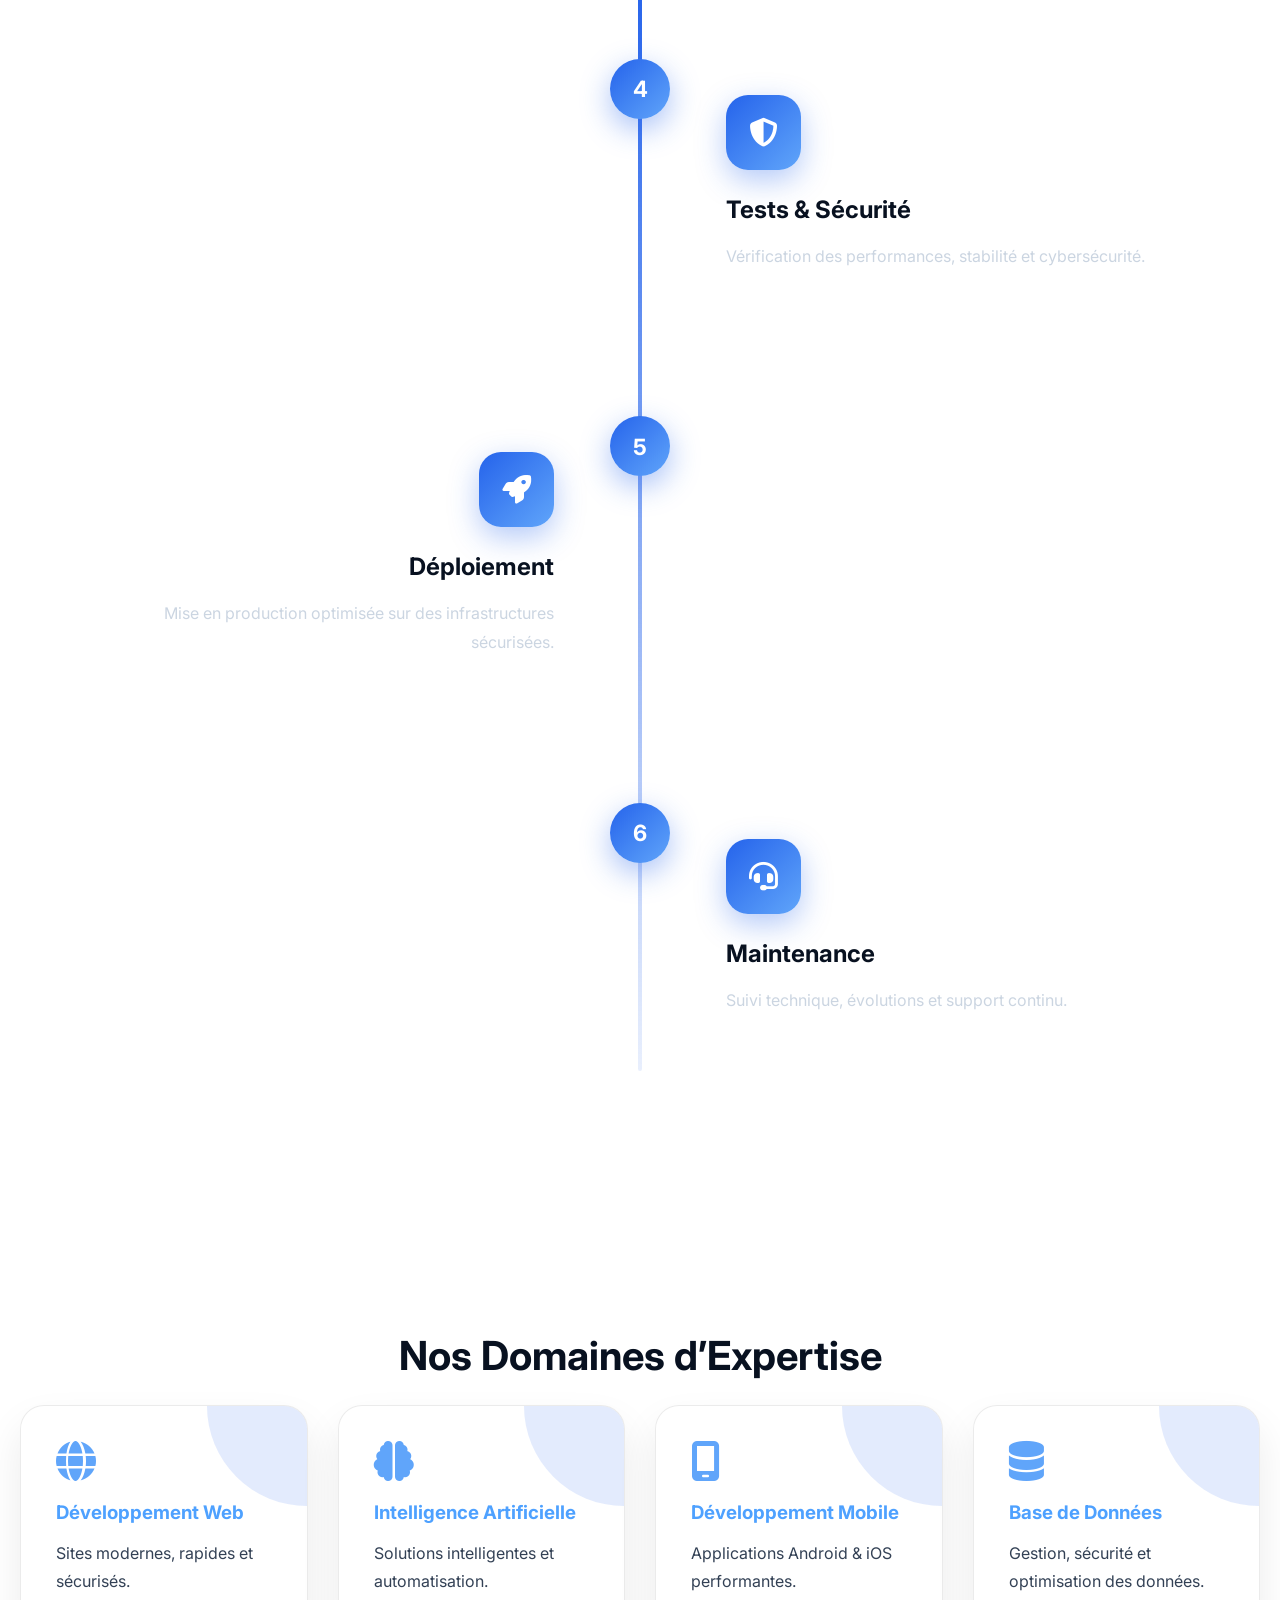
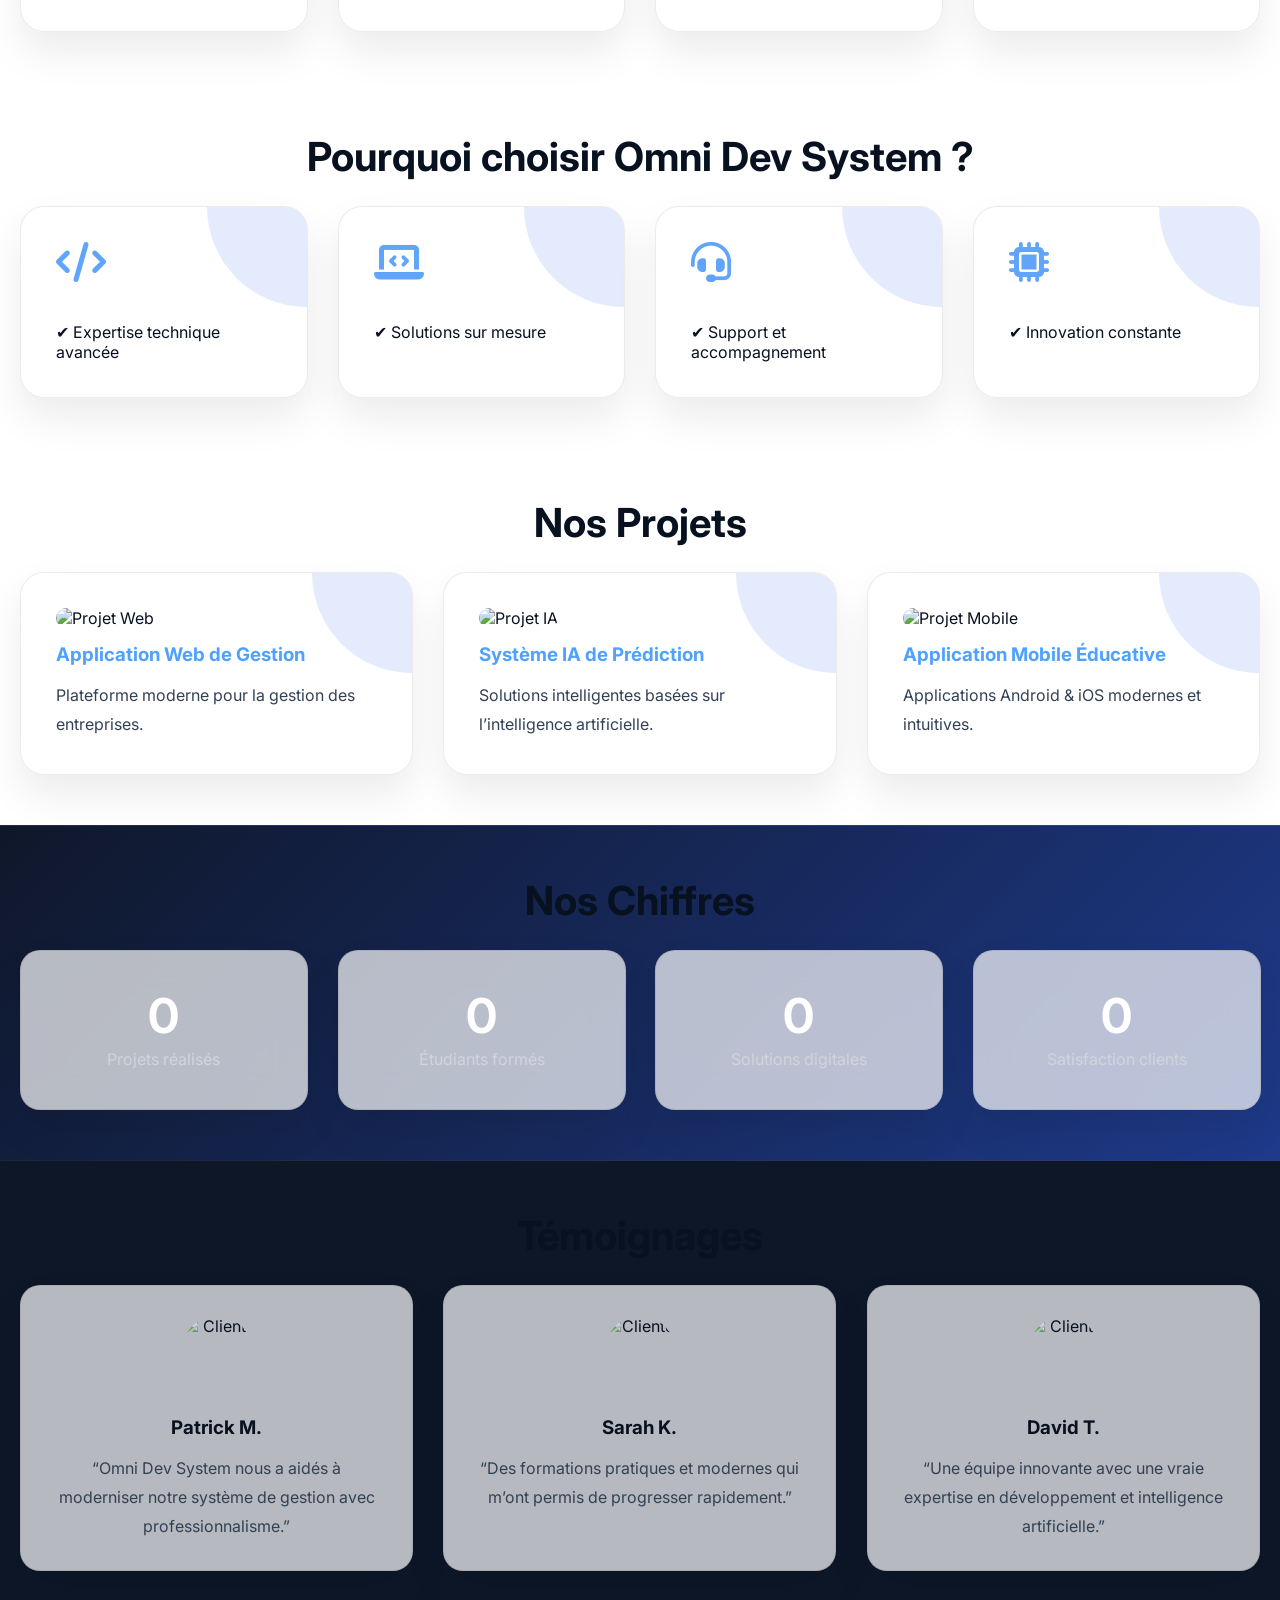
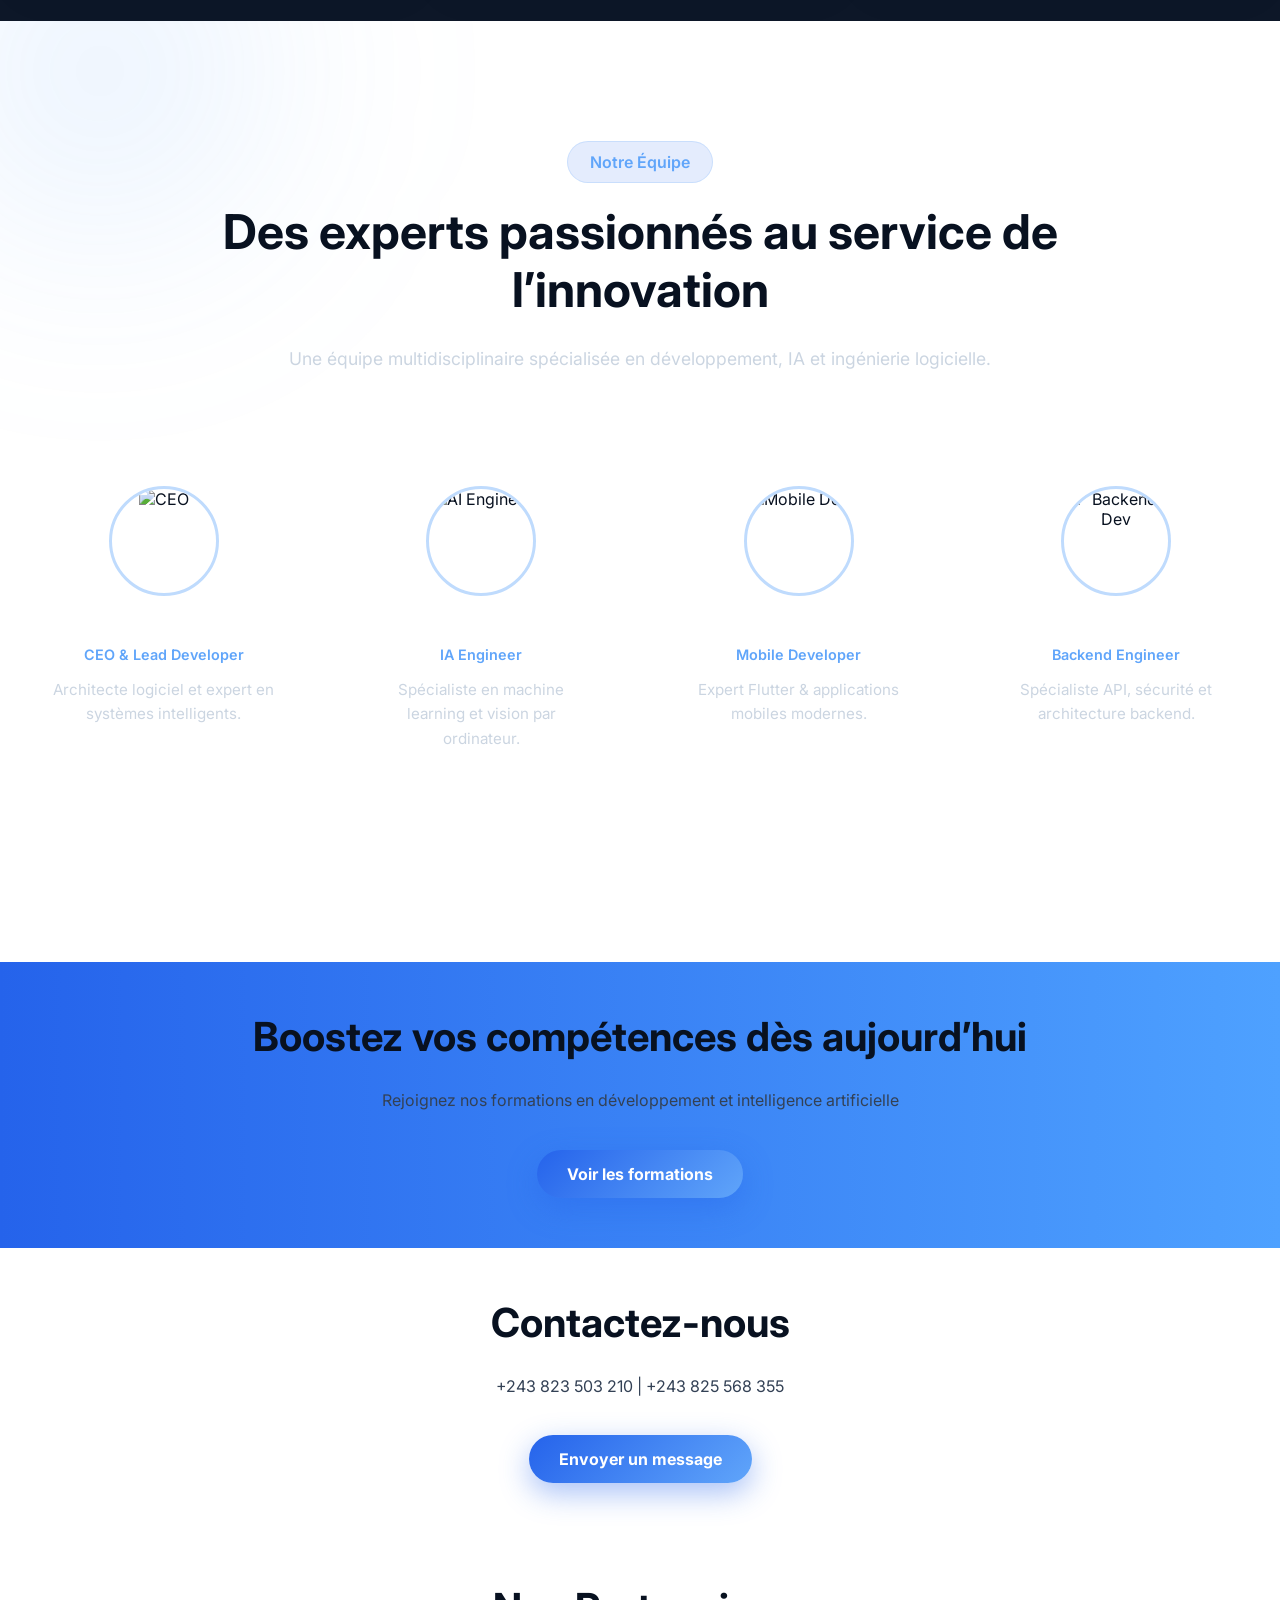
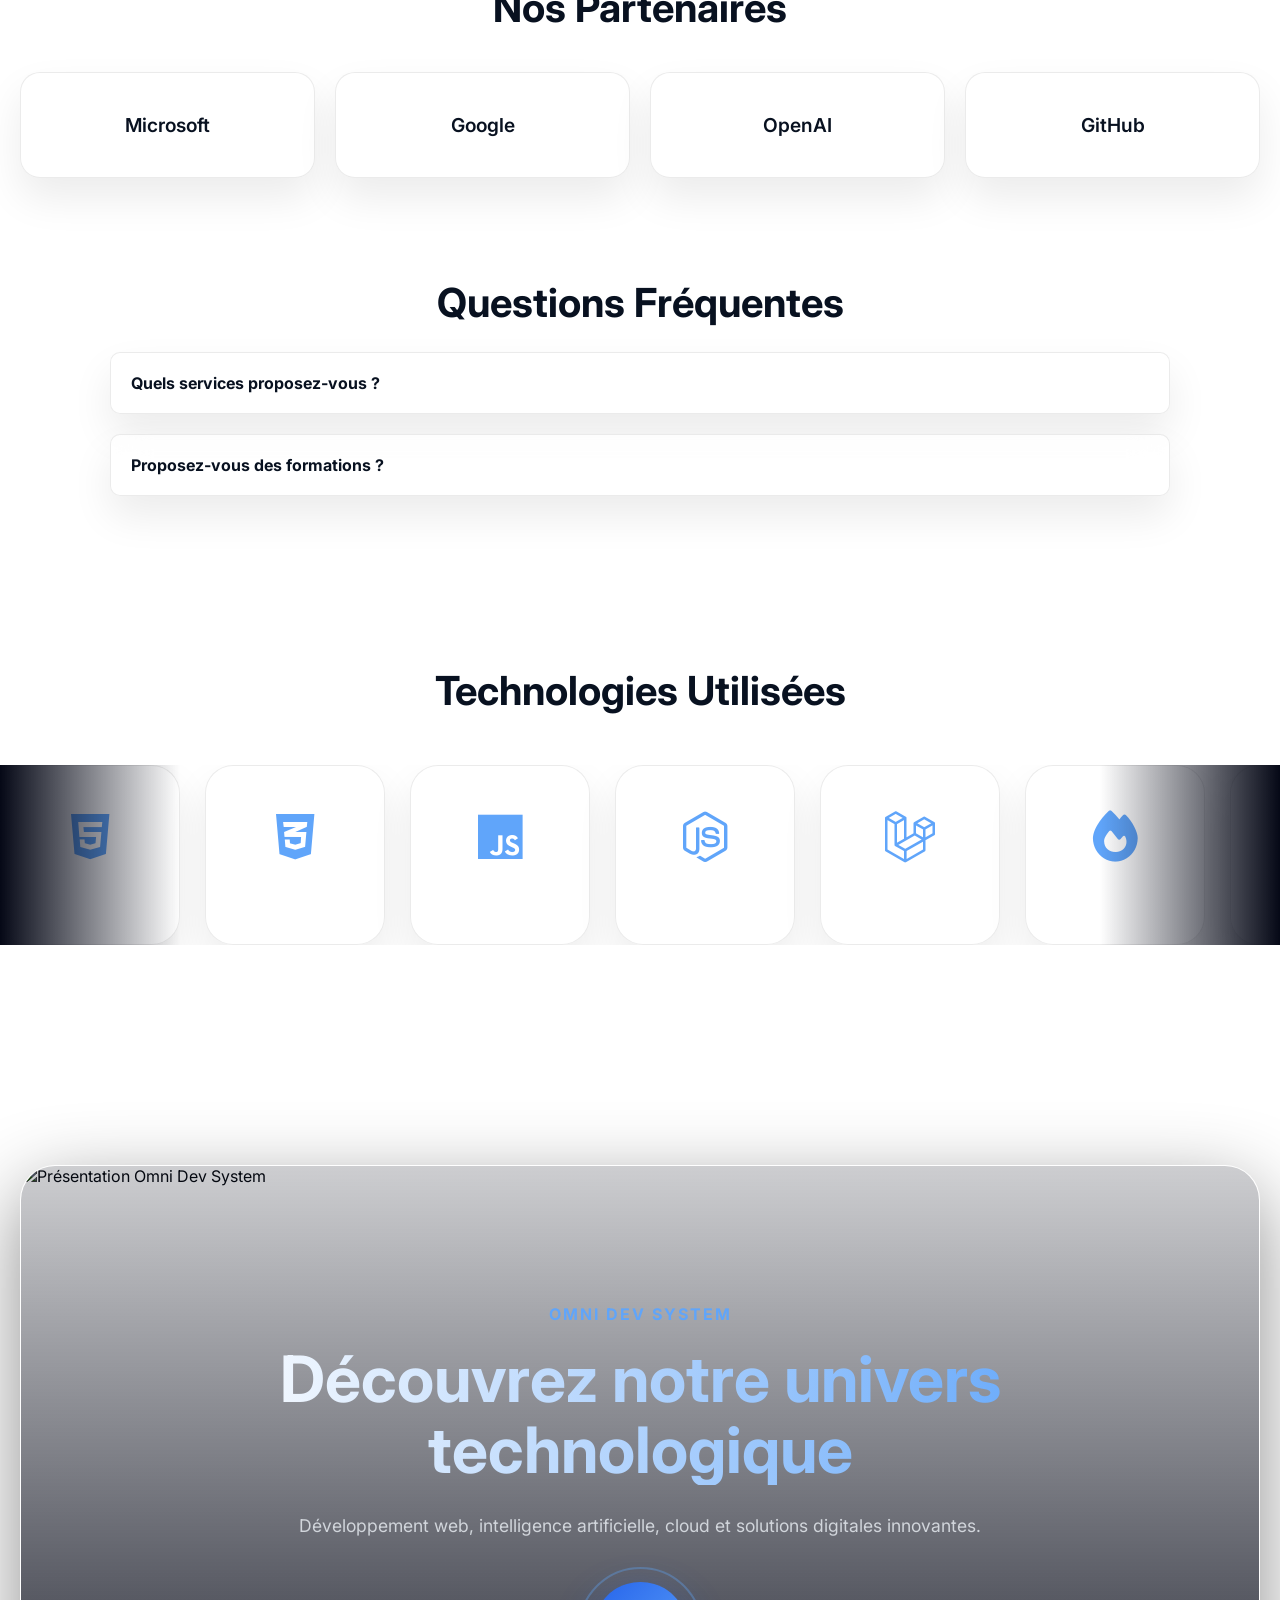
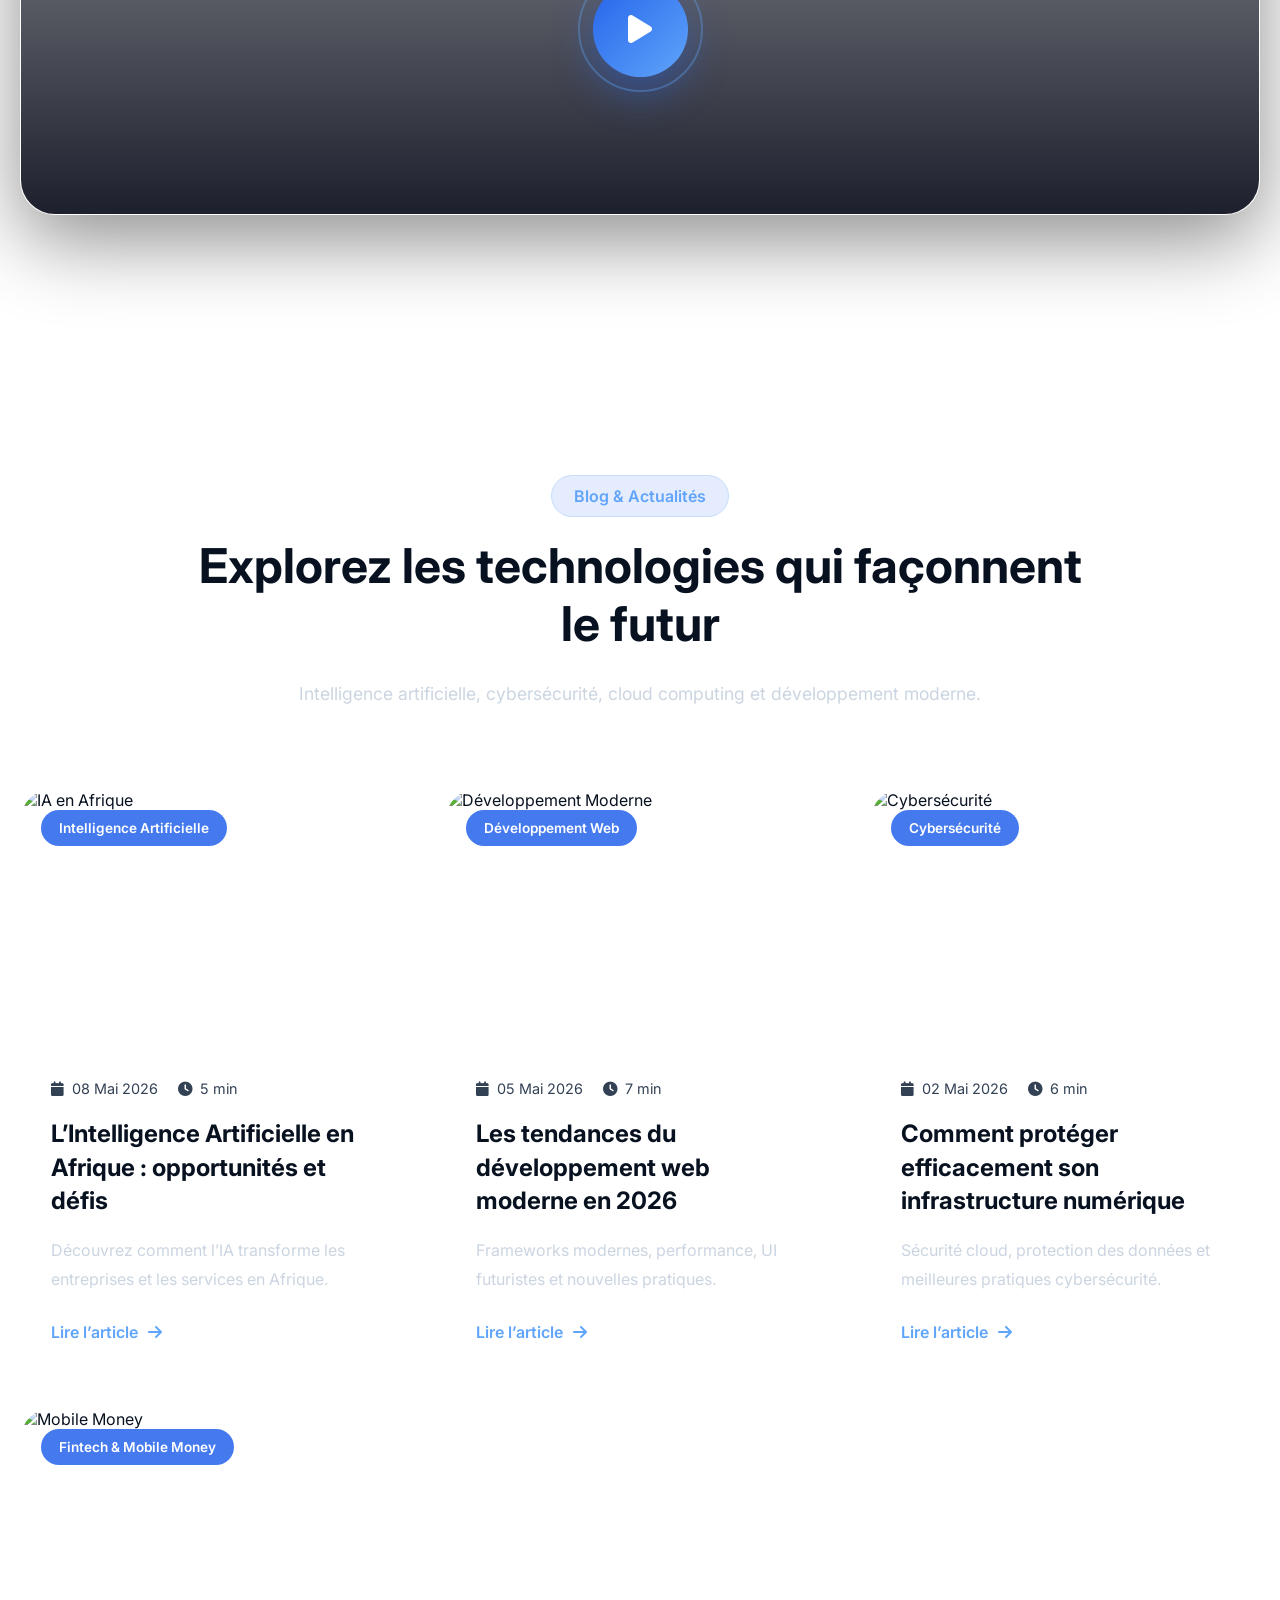
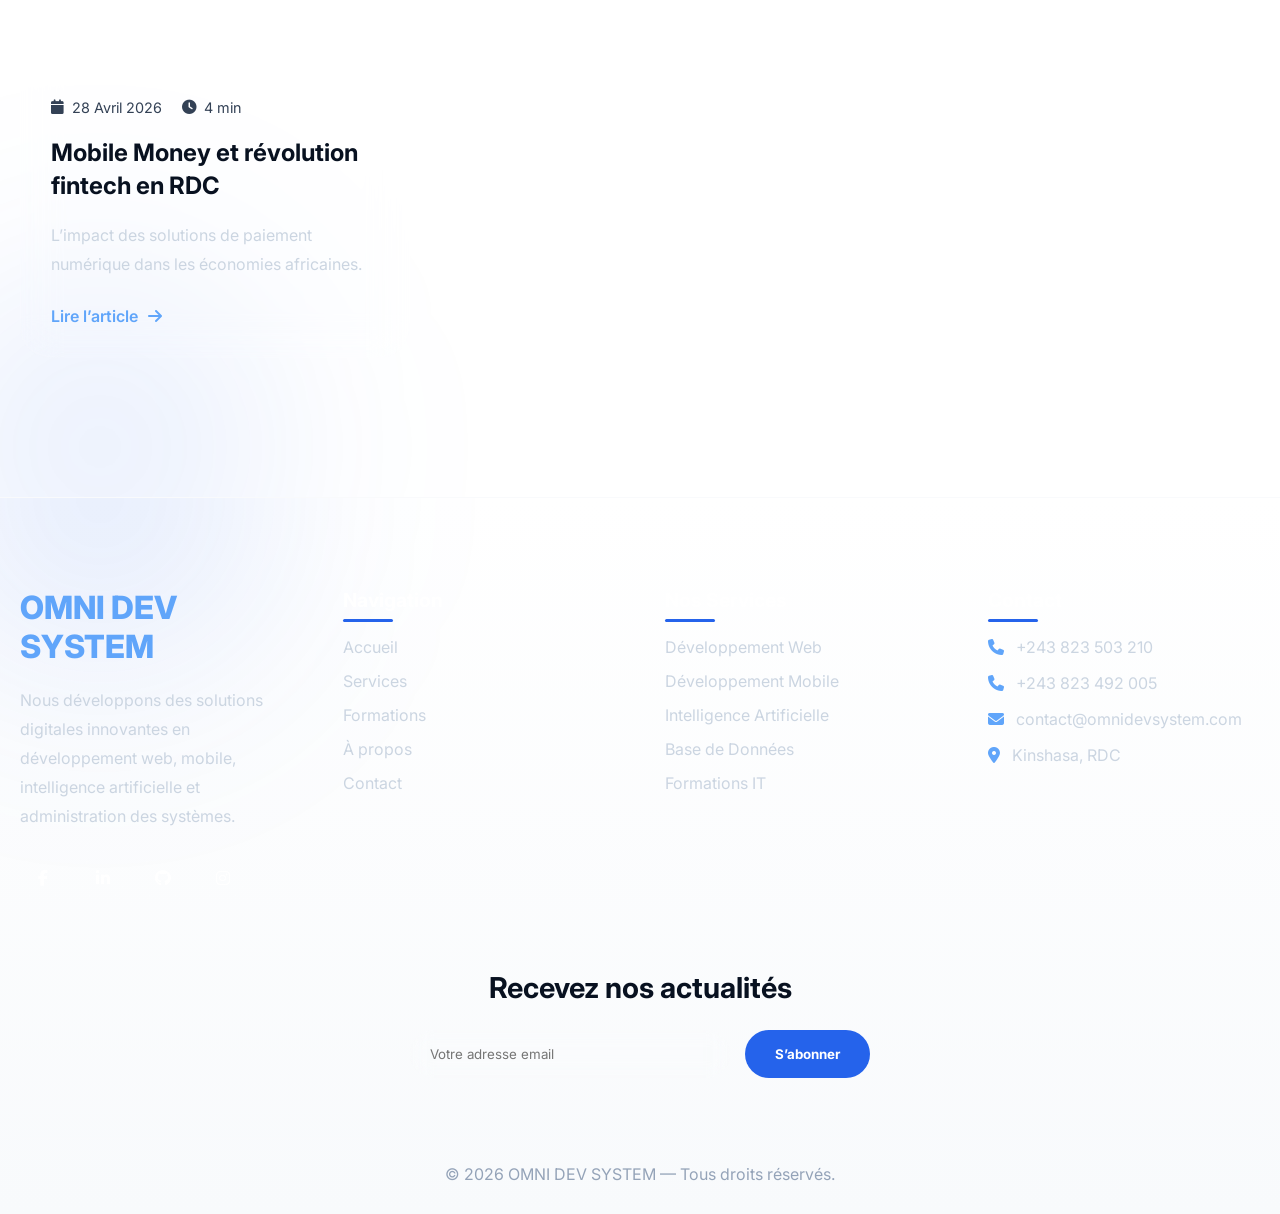
==== commit fb37d6ad: "Mise à jour Importante" ====
--- a/index.html
+++ b/index.html
@@ -430,6 +430,176 @@
 
 </section>
 
+<!-- WORK PROCESS -->
+<section class="work-process">
+
+  <div class="section-title" data-aos="fade-up">
+
+    <span>Notre Méthodologie</span>
+
+    <h2>
+      Un processus structuré pour garantir
+      des solutions performantes et évolutives
+    </h2>
+
+    <p>
+      Chaque projet suit une méthodologie moderne
+      afin d’assurer qualité, sécurité et innovation.
+    </p>
+
+  </div>
+
+  <div class="process-timeline">
+
+    <!-- STEP 1 -->
+    <div class="process-step" data-aos="fade-right">
+
+      <div class="process-number">
+        1
+      </div>
+
+      <div class="process-content">
+
+        <div class="process-icon">
+          <i class="fa-solid fa-magnifying-glass"></i>
+        </div>
+
+        <h3>Analyse du besoin</h3>
+
+        <p>
+          Étude approfondie de vos objectifs,
+          contraintes et besoins métiers.
+        </p>
+
+      </div>
+
+    </div>
+
+    <!-- STEP 2 -->
+    <div class="process-step" data-aos="fade-left">
+
+      <div class="process-number">
+        2
+      </div>
+
+      <div class="process-content">
+
+        <div class="process-icon">
+          <i class="fa-solid fa-pen-ruler"></i>
+        </div>
+
+        <h3>Conception UI/UX</h3>
+
+        <p>
+          Création d’interfaces modernes,
+          intuitives et centrées utilisateur.
+        </p>
+
+      </div>
+
+    </div>
+
+    <!-- STEP 3 -->
+    <div class="process-step" data-aos="fade-right">
+
+      <div class="process-number">
+        3
+      </div>
+
+      <div class="process-content">
+
+        <div class="process-icon">
+          <i class="fa-solid fa-code"></i>
+        </div>
+
+        <h3>Développement</h3>
+
+        <p>
+          Implémentation des fonctionnalités
+          avec des technologies robustes.
+        </p>
+
+      </div>
+
+    </div>
+
+    <!-- STEP 4 -->
+    <div class="process-step" data-aos="fade-left">
+
+      <div class="process-number">
+        4
+      </div>
+
+      <div class="process-content">
+
+        <div class="process-icon">
+          <i class="fa-solid fa-shield-halved"></i>
+        </div>
+
+        <h3>Tests & Sécurité</h3>
+
+        <p>
+          Vérification des performances,
+          stabilité et cybersécurité.
+        </p>
+
+      </div>
+
+    </div>
+
+    <!-- STEP 5 -->
+    <div class="process-step" data-aos="fade-right">
+
+      <div class="process-number">
+        5
+      </div>
+
+      <div class="process-content">
+
+        <div class="process-icon">
+          <i class="fa-solid fa-rocket"></i>
+        </div>
+
+        <h3>Déploiement</h3>
+
+        <p>
+          Mise en production optimisée
+          sur des infrastructures sécurisées.
+        </p>
+
+      </div>
+
+    </div>
+
+    <!-- STEP 6 -->
+    <div class="process-step" data-aos="fade-left">
+
+      <div class="process-number">
+        6
+      </div>
+
+      <div class="process-content">
+
+        <div class="process-icon">
+          <i class="fa-solid fa-headset"></i>
+        </div>
+
+        <h3>Maintenance</h3>
+
+        <p>
+          Suivi technique, évolutions
+          et support continu.
+        </p>
+
+      </div>
+
+    </div>
+
+  </div>
+
+</section>
+
+
 <!-- SERVICES -->
 <section class="services">
   <h2>Nos Domaines d’Expertise</h2>
@@ -495,25 +665,26 @@
 <!-- STATISTIQUES -->
 <section class="stats reveal">
   <h2>Nos Chiffres</h2>
+
   <div class="stats-grid">
 
     <div class="stat-box reveal">
-      <h3>50+</h3>
+      <h3 class="counter" data-target="50">0</h3>
       <p>Projets réalisés</p>
     </div>
 
     <div class="stat-box reveal">
-      <h3>100+</h3>
+      <h3 class="counter" data-target="100">0</h3>
       <p>Étudiants formés</p>
     </div>
 
     <div class="stat-box reveal">
-      <h3>20+</h3>
+      <h3 class="counter" data-target="20">0</h3>
       <p>Solutions digitales</p>
     </div>
 
     <div class="stat-box reveal">
-      <h3>95%</h3>
+      <h3 class="counter" data-target="95">0</h3>
       <p>Satisfaction clients</p>
     </div>
 
@@ -553,6 +724,111 @@
   </div>
 </section>
 
+<!-- TEAM PREMIUM -->
+<section class="team-premium">
+
+  <div class="section-title" data-aos="fade-up">
+    <span>Notre Équipe</span>
+    <h2>
+      Des experts passionnés au service de l’innovation
+    </h2>
+    <p>
+      Une équipe multidisciplinaire spécialisée en développement,
+      IA et ingénierie logicielle.
+    </p>
+  </div>
+
+  <div class="team-grid">
+
+    <!-- MEMBER 1 -->
+    <div class="team-card" data-aos="fade-up">
+
+      <div class="team-img">
+        <img src="https://randomuser.me/api/portraits/men/32.jpg" alt="CEO">
+      </div>
+
+      <h3>Bonsomi Manassé</h3>
+      <span>CEO & Lead Developer</span>
+
+      <p>
+        Architecte logiciel et expert en systèmes intelligents.
+      </p>
+
+      <div class="team-socials">
+        <a href="#"><i class="fab fa-github"></i></a>
+        <a href="#"><i class="fab fa-linkedin"></i></a>
+        <a href="#"><i class="fab fa-facebook"></i></a>
+      </div>
+
+    </div>
+
+    <!-- MEMBER 2 -->
+    <div class="team-card" data-aos="fade-up" data-aos-delay="100">
+
+      <div class="team-img">
+        <img src="https://randomuser.me/api/portraits/women/44.jpg" alt="AI Engineer">
+      </div>
+
+      <h3>Sarah K.</h3>
+      <span>IA Engineer</span>
+
+      <p>
+        Spécialiste en machine learning et vision par ordinateur.
+      </p>
+
+      <div class="team-socials">
+        <a href="#"><i class="fab fa-github"></i></a>
+        <a href="#"><i class="fab fa-linkedin"></i></a>
+      </div>
+
+    </div>
+
+    <!-- MEMBER 3 -->
+    <div class="team-card" data-aos="fade-up" data-aos-delay="200">
+
+      <div class="team-img">
+        <img src="https://randomuser.me/api/portraits/men/75.jpg" alt="Mobile Dev">
+      </div>
+
+      <h3>David T.</h3>
+      <span>Mobile Developer</span>
+
+      <p>
+        Expert Flutter & applications mobiles modernes.
+      </p>
+
+      <div class="team-socials">
+        <a href="#"><i class="fab fa-github"></i></a>
+        <a href="#"><i class="fab fa-linkedin"></i></a>
+      </div>
+
+    </div>
+
+    <!-- MEMBER 4 -->
+    <div class="team-card" data-aos="fade-up" data-aos-delay="300">
+
+      <div class="team-img">
+        <img src="https://randomuser.me/api/portraits/men/54.jpg" alt="Backend Dev">
+      </div>
+
+      <h3>Alex M.</h3>
+      <span>Backend Engineer</span>
+
+      <p>
+        Spécialiste API, sécurité et architecture backend.
+      </p>
+
+      <div class="team-socials">
+        <a href="#"><i class="fab fa-github"></i></a>
+        <a href="#"><i class="fab fa-linkedin"></i></a>
+      </div>
+
+    </div>
+
+  </div>
+
+</section>
+
 <!-- CTA -->
 <section class="cta reveal">
   <h2>Boostez vos compétences dès aujourd’hui</h2>
@@ -563,7 +839,7 @@
 <!-- CONTACT RAPIDE -->
 <section class="contact-quick">
   <h2>Contactez-nous</h2>
-  <p>+243 8255 683 55 | +243 823 503 210</p>
+  <p>+243 823 503 210 |  +243 825 568 355  </p>
   <a href="contact.html" class="btn">Envoyer un message</a>
 </section>
 
@@ -611,70 +887,6 @@
   </div>
 </section>
 
-<!-- <section class="technologies">
-  <h2>Technologies Utilisées</h2>
-
-  <div class="tech-grid">
-
-    <div class="tech">
-      <i class="fa-brands fa-html5"></i>
-      <span>HTML5</span>
-    </div>
-
-    <div class="tech">
-      <i class="fa-brands fa-css3-alt"></i>
-      <span>CSS3</span>
-    </div>
-
-    <div class="tech">
-      <i class="fa-brands fa-js"></i>
-      <span>JavaScript</span>
-    </div>
-
-    <div class="tech">
-      <i class="fa-brands fa-js"></i>
-      <span>Node.js</span>
-    </div>
-
-    <div class="tech">
-      <i class="fa-brands fa-laravel"></i>
-      <span>Laravel (PHP)</span>
-    </div>
-
-    <div class="tech">
-      <i class="fa-brands fa-js"></i>
-      <span>AdonisJs</span>
-    </div>
-
-    <div class="tech">
-      <i class="fa-brands fa-python"></i>
-      <span>Python</span>
-    </div>
-
-    <div class="tech">
-      <i class="fa-solid fa-mobile-screen"></i>
-      <span>Flutter (Dart)</span>
-    </div>
-
-    <div class="tech">
-      <i class="fa-solid fa-database"></i>
-      <span>MySQL</span>
-    </div>
-
-    <div class="tech">
-      <i class="fa-solid fa-database"></i>
-      <span>Oracle</span>
-    </div>
-
-    <div class="tech">
-      <i class="fa-solid fa-database"></i>
-      <span>PostgreSQL</span>
-    </div>
-
-  </div>
-</section> -->
-
-
 <section class="technologies">
 
   <h2 data-aos="fade-up">
@@ -790,6 +1002,299 @@
       </div>
 
     </div>
+
+  </div>
+
+</section>
+
+<!-- VIDEO PRESENTATION -->
+<section class="company-video">
+
+  <div class="video-container" data-aos="zoom-in">
+
+    <!-- IMAGE / THUMBNAIL -->
+    <img
+      src="https://images.unsplash.com/photo-1516321318423-f06f85e504b3?q=80&w=1600"
+      alt="Présentation Omni Dev System"
+    >
+
+    <!-- OVERLAY -->
+    <div class="video-overlay"></div>
+
+    <!-- CONTENT -->
+    <div class="video-content">
+
+      <span>OMNI DEV SYSTEM</span>
+
+      <h2>
+        Découvrez notre univers technologique
+      </h2>
+
+      <p>
+        Développement web, intelligence artificielle,
+        cloud et solutions digitales innovantes.
+      </p>
+
+      <!-- PLAY BUTTON -->
+      <button class="play-btn" id="openVideo">
+        <i class="fa-solid fa-play"></i>
+      </button>
+
+    </div>
+
+  </div>
+
+</section>
+
+<!-- VIDEO MODAL -->
+<div class="video-modal" id="videoModal">
+
+  <div class="video-modal-content">
+
+    <!-- CLOSE -->
+    <button class="close-video" id="closeVideo">
+      <i class="fa-solid fa-xmark"></i>
+    </button>
+
+    <!-- VIDEO -->
+    <video controls autoplay id="companyVideo">
+
+      <source
+        src="videos/company.mp4"
+        type="video/mp4"
+      >
+
+    </video>
+
+  </div>
+
+</div>
+
+<!-- BLOG / ACTUALITES -->
+<section class="blog-section">
+
+  <div class="section-title" data-aos="fade-up">
+
+    <span>Blog & Actualités</span>
+
+    <h2>
+      Explorez les technologies
+      qui façonnent le futur
+    </h2>
+
+    <p>
+      Intelligence artificielle, cybersécurité,
+      cloud computing et développement moderne.
+    </p>
+
+  </div>
+
+  <div class="blog-grid">
+
+    <!-- ARTICLE 1 -->
+    <article class="blog-card" data-aos="fade-up">
+
+      <div class="blog-image">
+
+        <img
+          src="https://images.unsplash.com/photo-1677442136019-21780ecad995?q=80&w=1400"
+          alt="IA en Afrique"
+        >
+
+        <div class="blog-category">
+          Intelligence Artificielle
+        </div>
+
+      </div>
+
+      <div class="blog-content">
+
+        <div class="blog-meta">
+
+          <span>
+            <i class="fa-solid fa-calendar"></i>
+            08 Mai 2026
+          </span>
+
+          <span>
+            <i class="fa-solid fa-clock"></i>
+            5 min
+          </span>
+
+        </div>
+
+        <h3>
+          L’Intelligence Artificielle en Afrique :
+          opportunités et défis
+        </h3>
+
+        <p>
+          Découvrez comment l’IA transforme
+          les entreprises et les services
+          en Afrique.
+        </p>
+
+        <a href="#">
+          Lire l’article
+          <i class="fa-solid fa-arrow-right"></i>
+        </a>
+
+      </div>
+
+    </article>
+
+    <!-- ARTICLE 2 -->
+    <article class="blog-card" data-aos="fade-up" data-aos-delay="100">
+
+      <div class="blog-image">
+
+        <img
+          src="https://images.unsplash.com/photo-1555066931-4365d14bab8c?q=80&w=1400"
+          alt="Développement Moderne"
+        >
+
+        <div class="blog-category">
+          Développement Web
+        </div>
+
+      </div>
+
+      <div class="blog-content">
+
+        <div class="blog-meta">
+
+          <span>
+            <i class="fa-solid fa-calendar"></i>
+            05 Mai 2026
+          </span>
+
+          <span>
+            <i class="fa-solid fa-clock"></i>
+            7 min
+          </span>
+
+        </div>
+
+        <h3>
+          Les tendances du développement
+          web moderne en 2026
+        </h3>
+
+        <p>
+          Frameworks modernes, performance,
+          UI futuristes et nouvelles pratiques.
+        </p>
+
+        <a href="#">
+          Lire l’article
+          <i class="fa-solid fa-arrow-right"></i>
+        </a>
+
+      </div>
+
+    </article>
+
+    <!-- ARTICLE 3 -->
+    <article class="blog-card" data-aos="fade-up" data-aos-delay="200">
+
+      <div class="blog-image">
+
+        <img
+          src="https://images.unsplash.com/photo-1516321318423-f06f85e504b3?q=80&w=1400"
+          alt="Cybersécurité"
+        >
+
+        <div class="blog-category">
+          Cybersécurité
+        </div>
+
+      </div>
+
+      <div class="blog-content">
+
+        <div class="blog-meta">
+
+          <span>
+            <i class="fa-solid fa-calendar"></i>
+            02 Mai 2026
+          </span>
+
+          <span>
+            <i class="fa-solid fa-clock"></i>
+            6 min
+          </span>
+
+        </div>
+
+        <h3>
+          Comment protéger efficacement
+          son infrastructure numérique
+        </h3>
+
+        <p>
+          Sécurité cloud, protection des données
+          et meilleures pratiques cybersécurité.
+        </p>
+
+        <a href="#">
+          Lire l’article
+          <i class="fa-solid fa-arrow-right"></i>
+        </a>
+
+      </div>
+
+    </article>
+
+    <!-- ARTICLE 4 -->
+    <article class="blog-card" data-aos="fade-up" data-aos-delay="300">
+
+      <div class="blog-image">
+
+        <img
+          src="https://images.unsplash.com/photo-1520607162513-77705c0f0d4a?q=80&w=1400"
+          alt="Mobile Money"
+        >
+
+        <div class="blog-category">
+          Fintech & Mobile Money
+        </div>
+
+      </div>
+
+      <div class="blog-content">
+
+        <div class="blog-meta">
+
+          <span>
+            <i class="fa-solid fa-calendar"></i>
+            28 Avril 2026
+          </span>
+
+          <span>
+            <i class="fa-solid fa-clock"></i>
+            4 min
+          </span>
+
+        </div>
+
+        <h3>
+          Mobile Money et révolution
+          fintech en RDC
+        </h3>
+
+        <p>
+          L’impact des solutions de paiement
+          numérique dans les économies africaines.
+        </p>
+
+        <a href="#">
+          Lire l’article
+          <i class="fa-solid fa-arrow-right"></i>
+        </a>
+
+      </div>
+
+    </article>
 
   </div>
 
@@ -859,15 +1364,14 @@
       <h3>Contact</h3>
 
       <div class="footer-contact">
-
-        <p>
-          <i class="fa-solid fa-phone"></i>
-          +243 8255 683 55
-        </p>
-
         <p>
           <i class="fa-solid fa-phone"></i>
           +243 823 503 210
+        </p>
+
+         <p>
+          <i class="fa-solid fa-phone"></i>
+          +243 823 492 005
         </p>
 
         <p>
@@ -924,7 +1428,7 @@
 <script>
   AOS.init();
 </script>
-<a href="https://wa.me/243825568355" class="whatsapp-float" target="_blank">
+<a href="https://wa.me/243823492005" class="whatsapp-float" target="_blank">
   <i class="fa-brands fa-whatsapp"></i>
 </a>
 </body>
--- a/css/style.css
+++ b/css/style.css
@@ -6,25 +6,112 @@
   scroll-behavior: smooth;
 }
 
-body {
-  /* background: #081120; */
-  background: radial-gradient(circle at top left,#1d4ed830,transparent 30%), radial-gradient(circle at bottom right,#2563eb20,transparent 30%), #050816;
-  color: white;
-  overflow-x: hidden;
+/* =========================
+   THEME VARIABLES
+========================= */
+
+:root{
+
+  /* DARK MODE */
+
+  --bg-primary:#050816;
+  --bg-secondary:#081120;
+
+  --text-primary:#ffffff;
+  --text-secondary:#cbd5e1;
+
+  --card-bg:rgba(255,255,255,.05);
+  --card-border:rgba(255,255,255,.08);
+
+  --glass-bg:rgba(255,255,255,.06);
+
+  --accent:#60a5fa;
+  --accent-2:#2563eb;
+
+  --shadow:
+  0 20px 40px rgba(0,0,0,.35);
+
+  --navbar-bg:
+  rgba(8,17,32,.7);
+}
+
+/* =========================
+   LIGHT MODE
+========================= */
+
+body.light-mode{
+
+  --bg-primary:#f8fafc;
+  --bg-secondary:#ffffff;
+
+  --text-primary:#081120;
+  --text-secondary:#334155;
+
+  --card-bg:rgba(255,255,255,.7);
+  --card-border:rgba(0,0,0,.08);
+
+  --glass-bg:rgba(255,255,255,.75);
+
+  --accent:#2563eb;
+  --accent-2:#1d4ed8;
+
+  --shadow:
+  0 20px 40px rgba(0,0,0,.08);
+
+  --navbar-bg:
+  rgba(255,255,255,.7);
+}
+
+body{
+
+  background:
+  radial-gradient(
+    circle at top left,
+    #1d4ed830,
+    transparent 30%
+  ),
+
+  radial-gradient(
+    circle at bottom right,
+    #2563eb20,
+    transparent 30%
+  ),
+
+  var(--bg-primary);
+
+  color:var(--text-primary);
+
+  overflow-x:hidden;
+
+  transition:
+  background .5s ease,
+  color .5s ease;
 }
 
 /* HEADER */
 header{
+
   display:flex;
   justify-content:space-between;
   align-items:center;
+
   padding:18px 7%;
-  background:rgba(255,255,255,0.05);
+
+  background:
+  var(--navbar-bg);
+
   backdrop-filter:blur(18px);
-  border-bottom:1px solid rgba(255,255,255,0.08);
+
+  border-bottom:
+  1px solid var(--card-border);
+
   position:sticky;
+
   top:0;
+
   z-index:1000;
+
+  transition:.4s;
 }
 
 .logo{
@@ -1828,6 +1915,988 @@
   margin-bottom:30px;
 }
 
+  /* =========================
+   TEAM PREMIUM
+========================= */
+
+.team-premium{
+  position:relative;
+  padding:120px 20px;
+  overflow:hidden;
+}
+
+/* Glow background */
+.team-premium::before{
+  content:'';
+  position:absolute;
+  width:500px;
+  height:500px;
+  background:radial-gradient(circle, rgba(96,165,250,.18), transparent 70%);
+  top:-200px;
+  left:-150px;
+  filter:blur(100px);
+}
+
+/* GRID */
+.team-grid{
+  max-width:1300px;
+  margin:auto;
+  display:grid;
+  grid-template-columns:repeat(auto-fit, minmax(260px, 1fr));
+  gap:30px;
+  margin-top:70px;
+}
+
+/* CARD */
+.team-card{
+  background:rgba(255,255,255,.05);
+  border:1px solid rgba(255,255,255,.08);
+  backdrop-filter:blur(18px);
+  border-radius:28px;
+  padding:30px;
+  text-align:center;
+  transition:.4s;
+  position:relative;
+  overflow:hidden;
+}
+
+/* Hover effect */
+.team-card:hover{
+  transform:translateY(-12px);
+  border-color:rgba(96,165,250,.35);
+  box-shadow:0 20px 50px rgba(37,99,235,.2);
+}
+
+/* IMAGE */
+.team-img{
+  width:110px;
+  height:110px;
+  margin:auto;
+  border-radius:50%;
+  overflow:hidden;
+  border:3px solid rgba(96,165,250,.4);
+  margin-bottom:20px;
+}
+
+.team-img img{
+  width:100%;
+  height:100%;
+  object-fit:cover;
+}
+
+/* NAME */
+.team-card h3{
+  font-size:1.3rem;
+  margin-bottom:5px;
+  color:white;
+}
+
+/* ROLE */
+.team-card span{
+  color:#60a5fa;
+  font-weight:600;
+  font-size:.9rem;
+  display:block;
+  margin-bottom:15px;
+}
+
+/* DESCRIPTION */
+.team-card p{
+  color:#cbd5e1;
+  font-size:.95rem;
+  line-height:1.6;
+  margin-bottom:20px;
+}
+
+/* SOCIAL */
+.team-socials{
+  display:flex;
+  justify-content:center;
+  gap:12px;
+}
+
+.team-socials a{
+  width:40px;
+  height:40px;
+  border-radius:50%;
+  background:rgba(255,255,255,.08);
+  display:flex;
+  justify-content:center;
+  align-items:center;
+  color:white;
+  transition:.3s;
+}
+
+.team-socials a:hover{
+  background:#2563eb;
+  transform:translateY(-5px);
+}
+
+/* =========================
+   GLOBAL THEME SYSTEM
+========================= */
+
+section,
+.card,
+.partner-card,
+.stat-box,
+.testimonial-card,
+.faq-item,
+.tech,
+.premium-card,
+.footer,
+.mega-menu{
+
+  transition:
+  background .4s ease,
+  color .4s ease,
+  border-color .4s ease,
+  box-shadow .4s ease;
+}
+
+/* TEXT */
+
+p,
+span,
+a,
+li{
+  color:var(--text-secondary);
+}
+
+h1,
+h2,
+h3,
+h4,
+h5{
+  color:var(--text-primary);
+}
+
+/* CARDS */
+
+.card,
+.partner-card,
+.stat-box,
+.testimonial-card,
+.faq-item,
+.tech,
+.premium-card{
+
+  background:
+  var(--card-bg);
+
+  border:
+  1px solid var(--card-border);
+
+  box-shadow:
+  var(--shadow);
+}
+
+/* NAV LINKS */
+
+nav a{
+  color:var(--text-primary);
+}
+
+/* FOOTER */
+
+.footer{
+  background:
+  linear-gradient(
+    to bottom,
+    var(--bg-secondary),
+    var(--bg-primary)
+  );
+}
+
+/* LIGHT MODE SPECIAL */
+
+body.light-mode .hero::before{
+  opacity:.15;
+}
+
+body.light-mode .overlay{
+  background:
+  rgba(255,255,255,.35);
+}
+
+/* BUTTON THEME */
+
+#themeToggle{
+
+  width:50px;
+  height:50px;
+
+  border:none;
+
+  border-radius:50%;
+
+  cursor:pointer;
+
+  background:
+  var(--card-bg);
+
+  border:
+  1px solid var(--card-border);
+
+  color:var(--text-primary);
+
+  transition:.4s;
+}
+
+#themeToggle:hover{
+
+  transform:
+  rotate(180deg)
+  scale(1.08);
+
+  background:
+  var(--accent);
+
+  color:white;
+}
+
+/* =========================
+   COMPANY VIDEO SECTION
+========================= */
+
+.company-video{
+  padding:120px 20px;
+  position:relative;
+}
+
+/* CONTAINER */
+
+.video-container{
+  position:relative;
+  max-width:1300px;
+  height:650px;
+  margin:auto;
+  border-radius:35px;
+  overflow:hidden;
+  border:1px solid rgba(255,255,255,.08);
+  box-shadow:0 25px 80px rgba(0,0,0,.45);
+}
+
+/* IMAGE */
+
+.video-container img{
+  width:100%;
+  height:100%;
+  object-fit:cover;
+  filter:brightness(.45);
+  transition:.6s;
+}
+
+.video-container:hover img{
+  transform:scale(1.05);
+}
+
+/* OVERLAY */
+
+.video-overlay{
+  position:absolute;
+  inset:0;
+
+  background:
+  linear-gradient(
+    to top,
+    rgba(5,8,22,.9),
+    rgba(5,8,22,.2)
+  );
+}
+
+/* CONTENT */
+
+.video-content{
+  position:absolute;
+  inset:0;
+  z-index:5;
+
+  display:flex;
+  flex-direction:column;
+  justify-content:center;
+  align-items:center;
+
+  text-align:center;
+  padding:20px;
+}
+
+/* TAG */
+
+.video-content span{
+  color:#60a5fa;
+  font-weight:700;
+  letter-spacing:2px;
+  margin-bottom:20px;
+}
+
+/* TITLE */
+
+.video-content h2{
+  font-size:4rem;
+  max-width:900px;
+  line-height:1.1;
+  margin-bottom:25px;
+
+  background:linear-gradient(to right,#fff,#60a5fa);
+  background-clip:text;
+  -webkit-background-clip:text;
+  -webkit-text-fill-color:transparent;
+}
+
+/* TEXT */
+
+.video-content p{
+  max-width:700px;
+  color:#d1d5db;
+  font-size:1.1rem;
+  line-height:1.8;
+  margin-bottom:40px;
+}
+
+/* PLAY BUTTON */
+
+.play-btn{
+  width:95px;
+  height:95px;
+  border:none;
+  border-radius:50%;
+
+  background:
+  linear-gradient(
+    135deg,
+    #2563eb,
+    #60a5fa
+  );
+
+  color:white;
+
+  font-size:2rem;
+
+  cursor:pointer;
+
+  position:relative;
+
+  transition:.4s;
+
+  box-shadow:
+  0 15px 40px rgba(37,99,235,.45);
+}
+
+/* PULSE */
+
+.play-btn::before{
+  content:'';
+  position:absolute;
+  inset:-15px;
+
+  border-radius:50%;
+
+  border:2px solid rgba(96,165,250,.35);
+
+  animation:pulseVideo 2s infinite;
+}
+
+@keyframes pulseVideo{
+
+  0%{
+    transform:scale(.8);
+    opacity:1;
+  }
+
+  100%{
+    transform:scale(1.5);
+    opacity:0;
+  }
+
+}
+
+.play-btn:hover{
+  transform:scale(1.1);
+}
+
+/* =========================
+   VIDEO MODAL
+========================= */
+
+.video-modal{
+  position:fixed;
+  inset:0;
+
+  background:rgba(0,0,0,.85);
+
+  display:flex;
+  justify-content:center;
+  align-items:center;
+
+  opacity:0;
+  visibility:hidden;
+
+  transition:.4s;
+
+  z-index:99999;
+}
+
+/* ACTIVE */
+
+.video-modal.active{
+  opacity:1;
+  visibility:visible;
+}
+
+/* CONTENT */
+
+.video-modal-content{
+  position:relative;
+  width:90%;
+  max-width:1100px;
+}
+
+/* VIDEO */
+
+.video-modal video{
+  width:100%;
+  border-radius:25px;
+  overflow:hidden;
+  box-shadow:0 20px 60px rgba(0,0,0,.5);
+}
+
+/* CLOSE */
+
+.close-video{
+  position:absolute;
+  top:-60px;
+  right:0;
+
+  width:50px;
+  height:50px;
+
+  border:none;
+  border-radius:50%;
+
+  background:#2563eb;
+
+  color:white;
+
+  font-size:1.4rem;
+
+  cursor:pointer;
+
+  transition:.3s;
+}
+
+.close-video:hover{
+  transform:rotate(90deg);
+}
+
+
+
+/* RESPONSIVE */
+
+@media(max-width:768px){
+
+  .video-container{
+    height:500px;
+  }
+
+  .video-content h2{
+    font-size:2.5rem;
+  }
+
+  .video-content p{
+    font-size:1rem;
+  }
+
+  .play-btn{
+    width:80px;
+    height:80px;
+  }
+
+}
+
+/* =========================
+   WORK PROCESS
+========================= */
+
+.work-process{
+  position:relative;
+  padding:140px 20px;
+  overflow:hidden;
+}
+
+/* Glow */
+
+.work-process::before{
+  content:'';
+
+  position:absolute;
+
+  width:500px;
+  height:500px;
+
+  background:
+  radial-gradient(
+    circle,
+    rgba(37,99,235,.18),
+    transparent 70%
+  );
+
+  top:-200px;
+  right:-150px;
+
+  filter:blur(100px);
+}
+
+/* TIMELINE */
+
+.process-timeline{
+  position:relative;
+  max-width:1200px;
+  margin:auto;
+  margin-top:90px;
+}
+
+/* CENTER LINE */
+
+.process-timeline::before{
+  content:'';
+
+  position:absolute;
+
+  left:50%;
+  top:0;
+
+  width:4px;
+  height:100%;
+
+  transform:translateX(-50%);
+
+  background:
+  linear-gradient(
+    to bottom,
+    rgba(37,99,235,.1),
+    #2563eb,
+    rgba(37,99,235,.1)
+  );
+
+  border-radius:50px;
+}
+
+/* STEP */
+
+.process-step{
+  position:relative;
+  width:50%;
+  padding:20px 50px;
+  margin-bottom:70px;
+}
+
+/* LEFT */
+
+.process-step:nth-child(odd){
+  left:0;
+  text-align:right;
+}
+
+/* RIGHT */
+
+.process-step:nth-child(even){
+  left:50%;
+}
+
+/* NUMBER */
+
+.process-number{
+  position:absolute;
+
+  top:20px;
+
+  width:60px;
+  height:60px;
+
+  border-radius:50%;
+
+  background:
+  linear-gradient(
+    135deg,
+    #2563eb,
+    #60a5fa
+  );
+
+  display:flex;
+  justify-content:center;
+  align-items:center;
+
+  font-size:1.4rem;
+  font-weight:700;
+
+  color:white;
+
+  box-shadow:
+  0 10px 30px rgba(37,99,235,.4);
+
+  z-index:5;
+}
+
+/* POSITION */
+
+.process-step:nth-child(odd) .process-number{
+  right:-30px;
+}
+
+.process-step:nth-child(even) .process-number{
+  left:-30px;
+}
+
+/* CARD */
+
+.process-content{
+  position:relative;
+
+  background:
+  rgba(255,255,255,.05);
+
+  border:
+  1px solid rgba(255,255,255,.08);
+
+  backdrop-filter:
+  blur(18px);
+
+  border-radius:28px;
+
+  padding:35px;
+
+  transition:.4s;
+
+  overflow:hidden;
+}
+
+/* Hover */
+
+.process-content:hover{
+  transform:
+  translateY(-10px);
+
+  border-color:
+  rgba(96,165,250,.35);
+
+  box-shadow:
+  0 20px 50px rgba(37,99,235,.2);
+}
+
+/* Glow */
+
+.process-content::before{
+  content:'';
+
+  position:absolute;
+  inset:0;
+
+  background:
+  linear-gradient(
+    135deg,
+    rgba(37,99,235,.12),
+    transparent,
+    rgba(96,165,250,.08)
+  );
+
+  opacity:0;
+
+  transition:.4s;
+}
+
+.process-content:hover::before{
+  opacity:1;
+}
+
+/* ICON */
+
+.process-icon{
+  width:75px;
+  height:75px;
+
+  border-radius:22px;
+
+  display:flex;
+  justify-content:center;
+  align-items:center;
+
+  background:
+  linear-gradient(
+    135deg,
+    #2563eb,
+    #60a5fa
+  );
+
+  color:white;
+
+  font-size:1.8rem;
+
+  margin-bottom:25px;
+
+  box-shadow:
+  0 10px 30px rgba(37,99,235,.35);
+}
+
+/* ALIGN ICON */
+
+.process-step:nth-child(odd) .process-icon{
+  margin-left:auto;
+}
+
+.process-step:nth-child(even) .process-icon{
+  margin-right:auto;
+}
+
+/* TITLE */
+
+.process-content h3{
+  font-size:1.5rem;
+  margin-bottom:18px;
+}
+
+/* TEXT */
+
+.process-content p{
+  color:#cbd5e1;
+  line-height:1.8;
+}
+
+/* =========================
+   RESPONSIVE
+========================= */
+
+@media(max-width:950px){
+
+  .process-timeline::before{
+    left:30px;
+  }
+
+  .process-step{
+    width:100%;
+    left:0 !important;
+    padding-left:90px;
+    padding-right:20px;
+    text-align:left !important;
+  }
+
+  .process-number{
+    left:0 !important;
+    right:auto !important;
+  }
+
+  .process-icon{
+    margin-left:0 !important;
+  }
+
+}
+
+/* =========================
+   BLOG SECTION
+========================= */
+
+.blog-section{
+  position:relative;
+  padding:140px 20px;
+  overflow:hidden;
+}
+
+/* Glow */
+
+.blog-section::before{
+  content:'';
+
+  position:absolute;
+
+  width:500px;
+  height:500px;
+
+  background:
+  radial-gradient(
+    circle,
+    rgba(37,99,235,.15),
+    transparent 70%
+  );
+
+  bottom:-200px;
+  left:-150px;
+
+  filter:blur(100px);
+}
+
+/* GRID */
+
+.blog-grid{
+  max-width:1400px;
+  margin:auto;
+  margin-top:80px;
+
+  display:grid;
+
+  grid-template-columns:
+  repeat(auto-fit,minmax(320px,1fr));
+
+  gap:35px;
+}
+
+/* CARD */
+
+.blog-card{
+  position:relative;
+
+  border-radius:30px;
+
+  overflow:hidden;
+
+  background:
+  rgba(255,255,255,.05);
+
+  border:
+  1px solid rgba(255,255,255,.08);
+
+  backdrop-filter:
+  blur(18px);
+
+  transition:.5s;
+}
+
+/* Hover */
+
+.blog-card:hover{
+  transform:
+  translateY(-12px);
+
+  border-color:
+  rgba(96,165,250,.35);
+
+  box-shadow:
+  0 20px 60px rgba(37,99,235,.18);
+}
+
+/* IMAGE */
+
+.blog-image{
+  position:relative;
+  height:260px;
+  overflow:hidden;
+}
+
+.blog-image img{
+  width:100%;
+  height:100%;
+  object-fit:cover;
+
+  transition:.6s;
+}
+
+.blog-card:hover .blog-image img{
+  transform:scale(1.08);
+}
+
+/* CATEGORY */
+
+.blog-category{
+  position:absolute;
+  top:20px;
+  left:20px;
+
+  padding:10px 18px;
+
+  border-radius:50px;
+
+  background:
+  rgba(37,99,235,.85);
+
+  backdrop-filter:
+  blur(10px);
+
+  font-size:.85rem;
+  font-weight:600;
+
+  color:white;
+}
+
+/* CONTENT */
+
+.blog-content{
+  padding:30px;
+}
+
+/* META */
+
+.blog-meta{
+  display:flex;
+  gap:20px;
+  flex-wrap:wrap;
+
+  margin-bottom:20px;
+
+  color:#94a3b8;
+
+  font-size:.9rem;
+}
+
+.blog-meta span{
+  display:flex;
+  align-items:center;
+  gap:8px;
+}
+
+/* TITLE */
+
+.blog-content h3{
+  font-size:1.5rem;
+  line-height:1.4;
+  margin-bottom:18px;
+}
+
+/* TEXT */
+
+.blog-content p{
+  color:#cbd5e1;
+  line-height:1.8;
+  margin-bottom:28px;
+}
+
+/* LINK */
+
+.blog-content a{
+  display:inline-flex;
+  align-items:center;
+  gap:10px;
+
+  text-decoration:none;
+
+  color:#60a5fa;
+
+  font-weight:600;
+
+  transition:.3s;
+}
+
+.blog-content a:hover{
+  gap:16px;
+  color:white;
+}
+
+/* RESPONSIVE */
+
+@media(max-width:768px){
+
+  .blog-section{
+    padding:100px 20px;
+  }
+
+  .blog-image{
+    height:220px;
+  }
+
+  .blog-content h3{
+    font-size:1.3rem;
+  }
+
+}
+
 /* RESPONSIVE */
 
 /* =========================
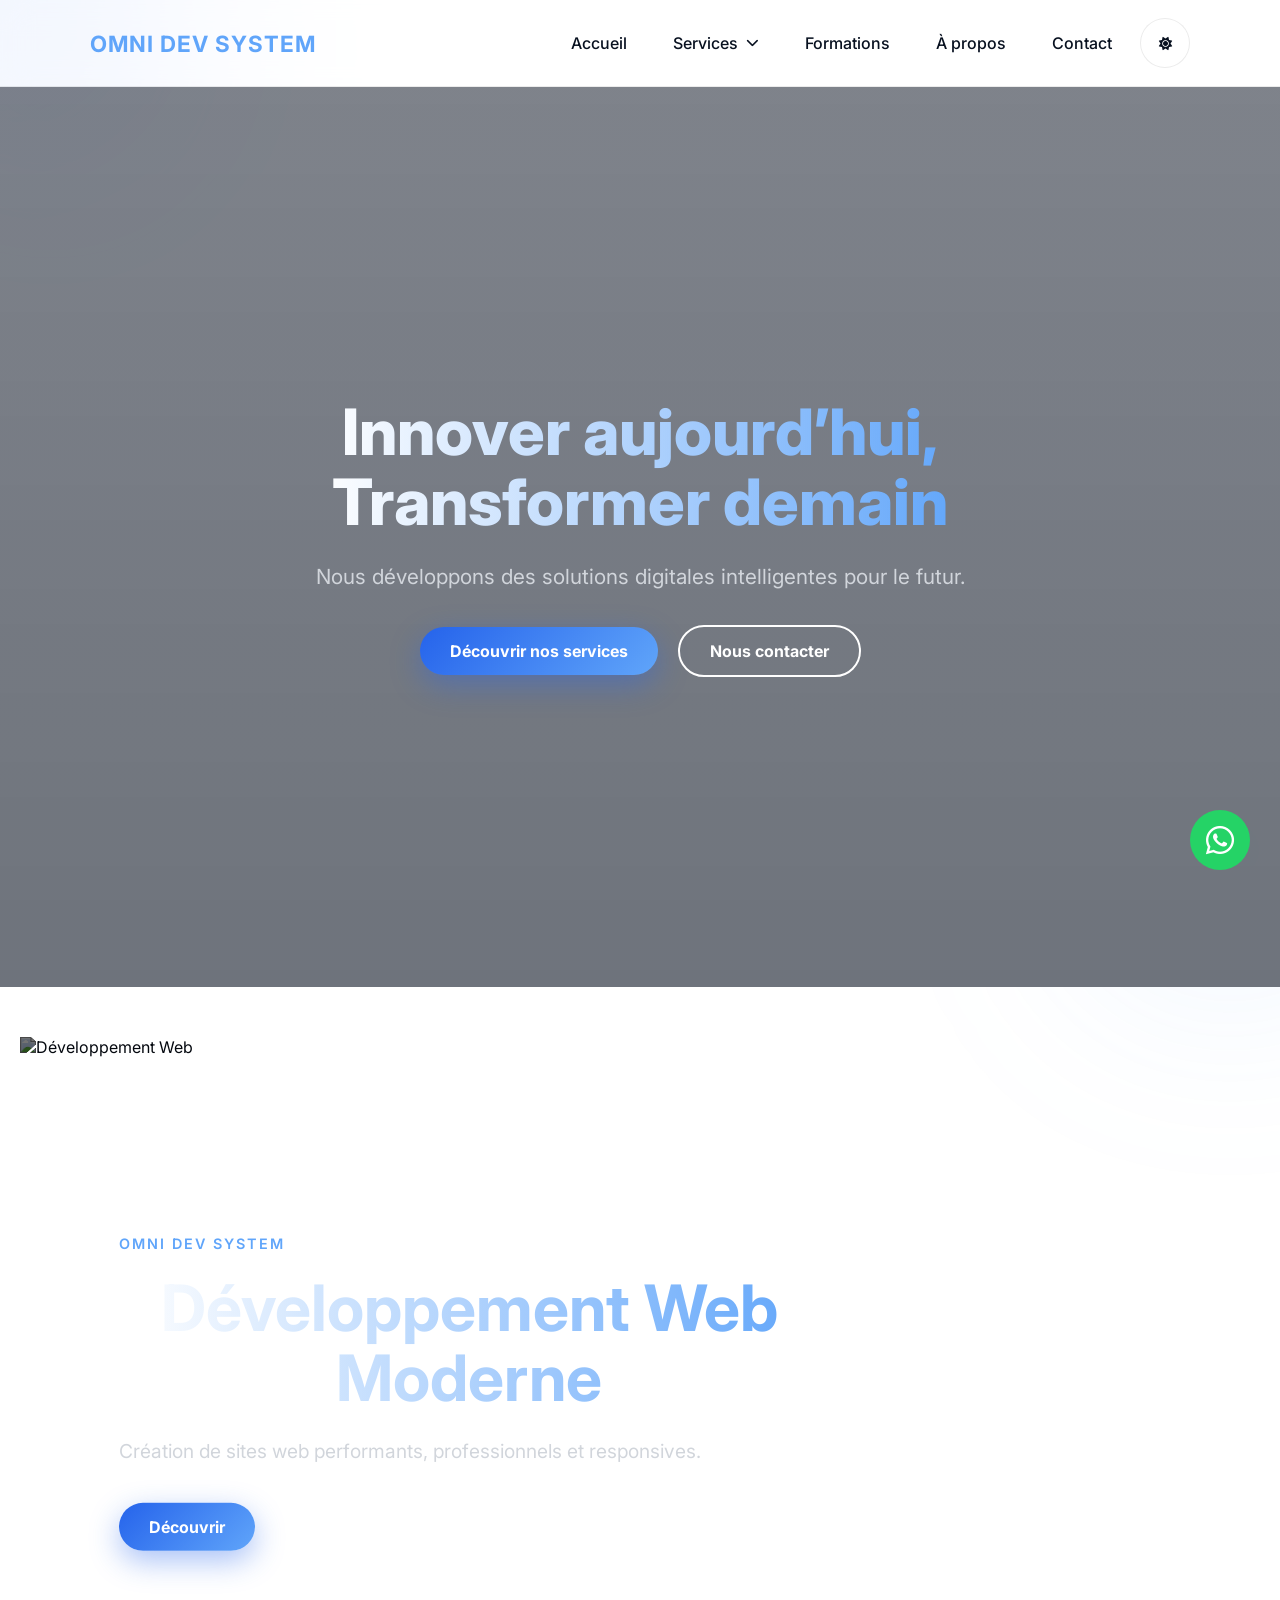
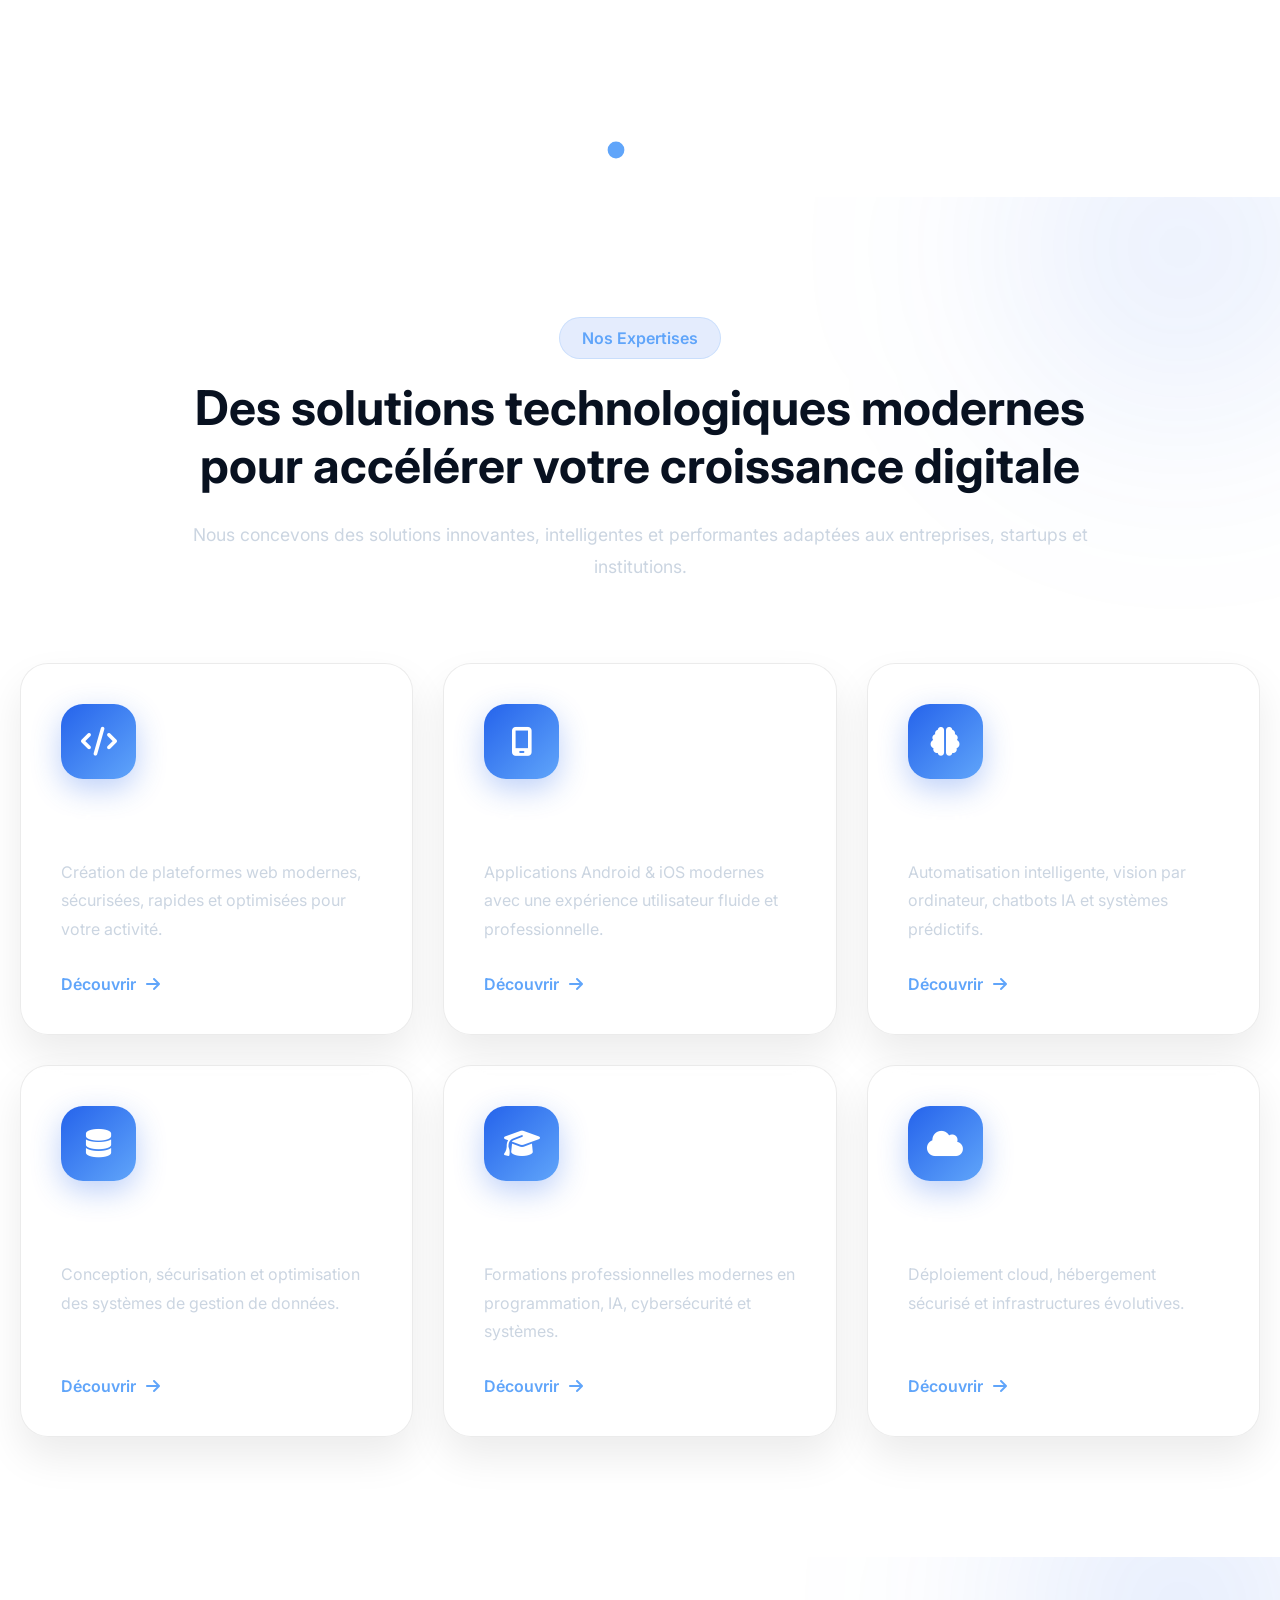
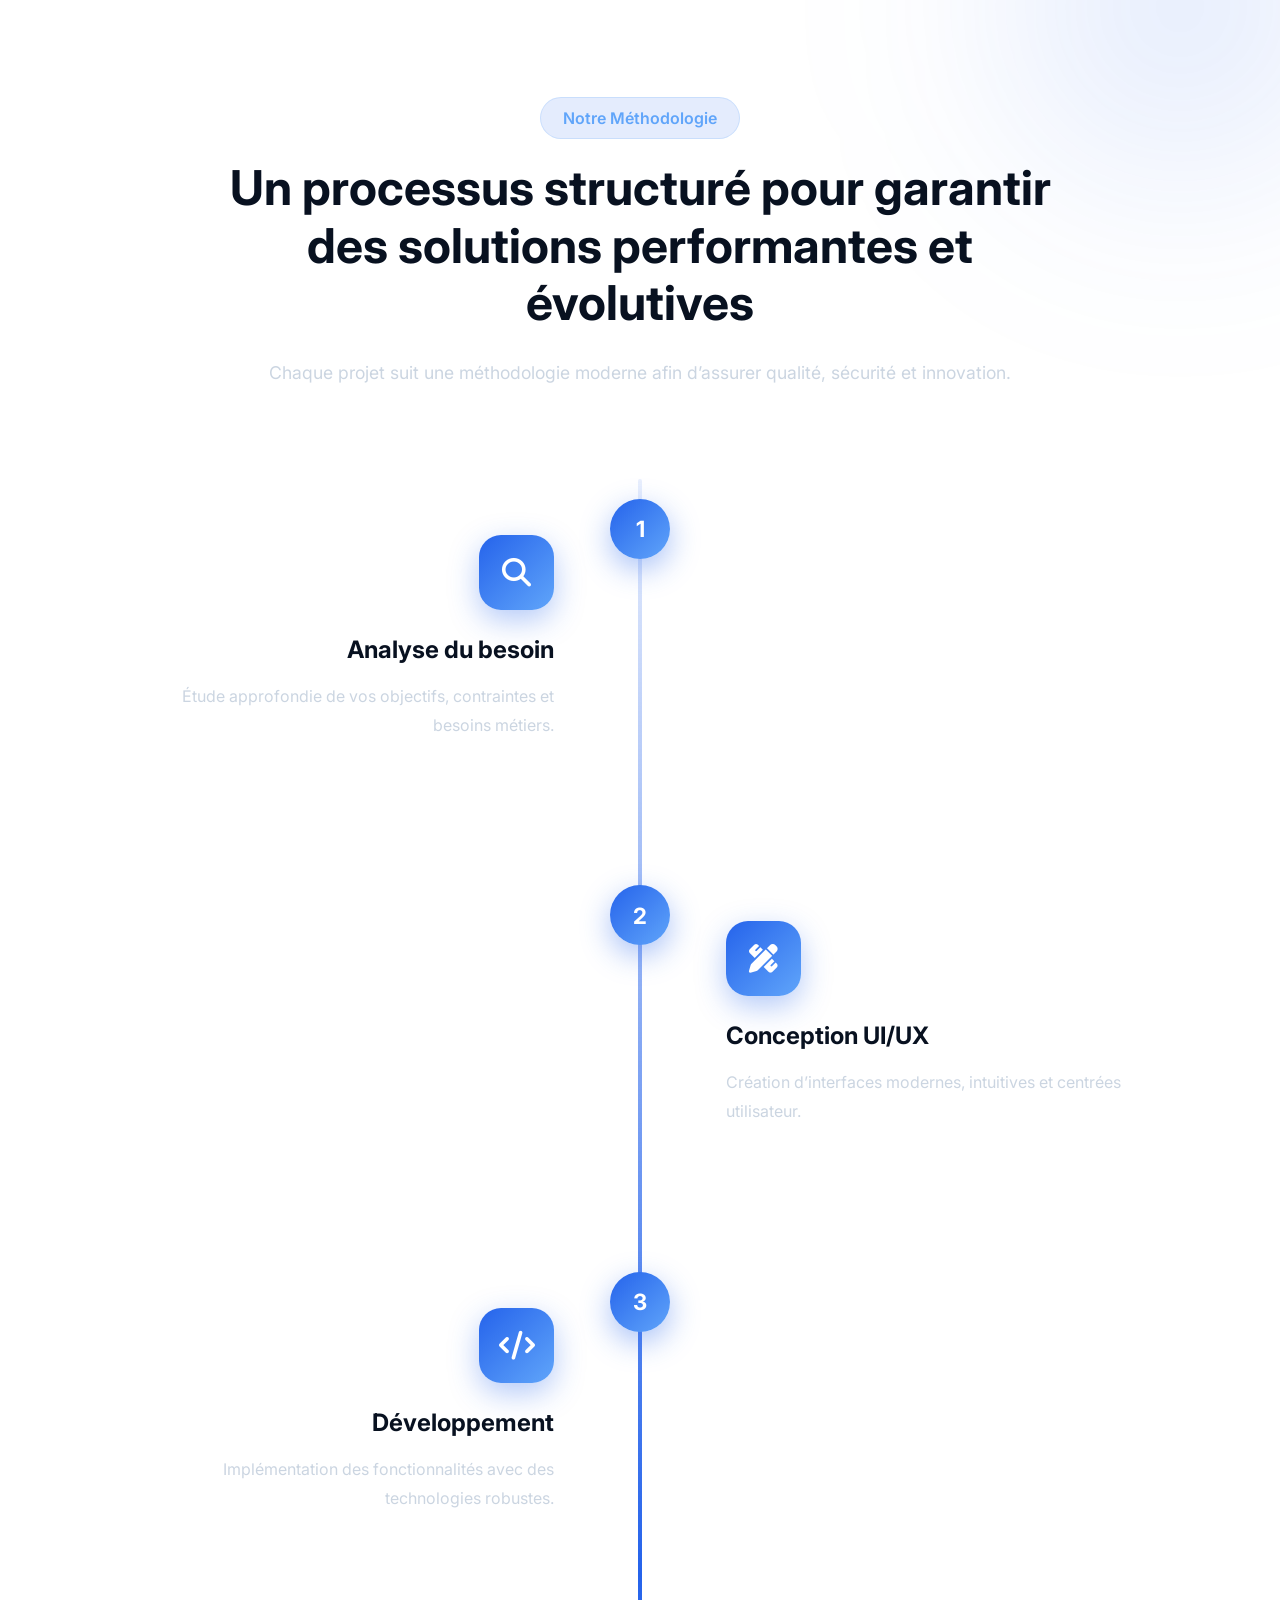
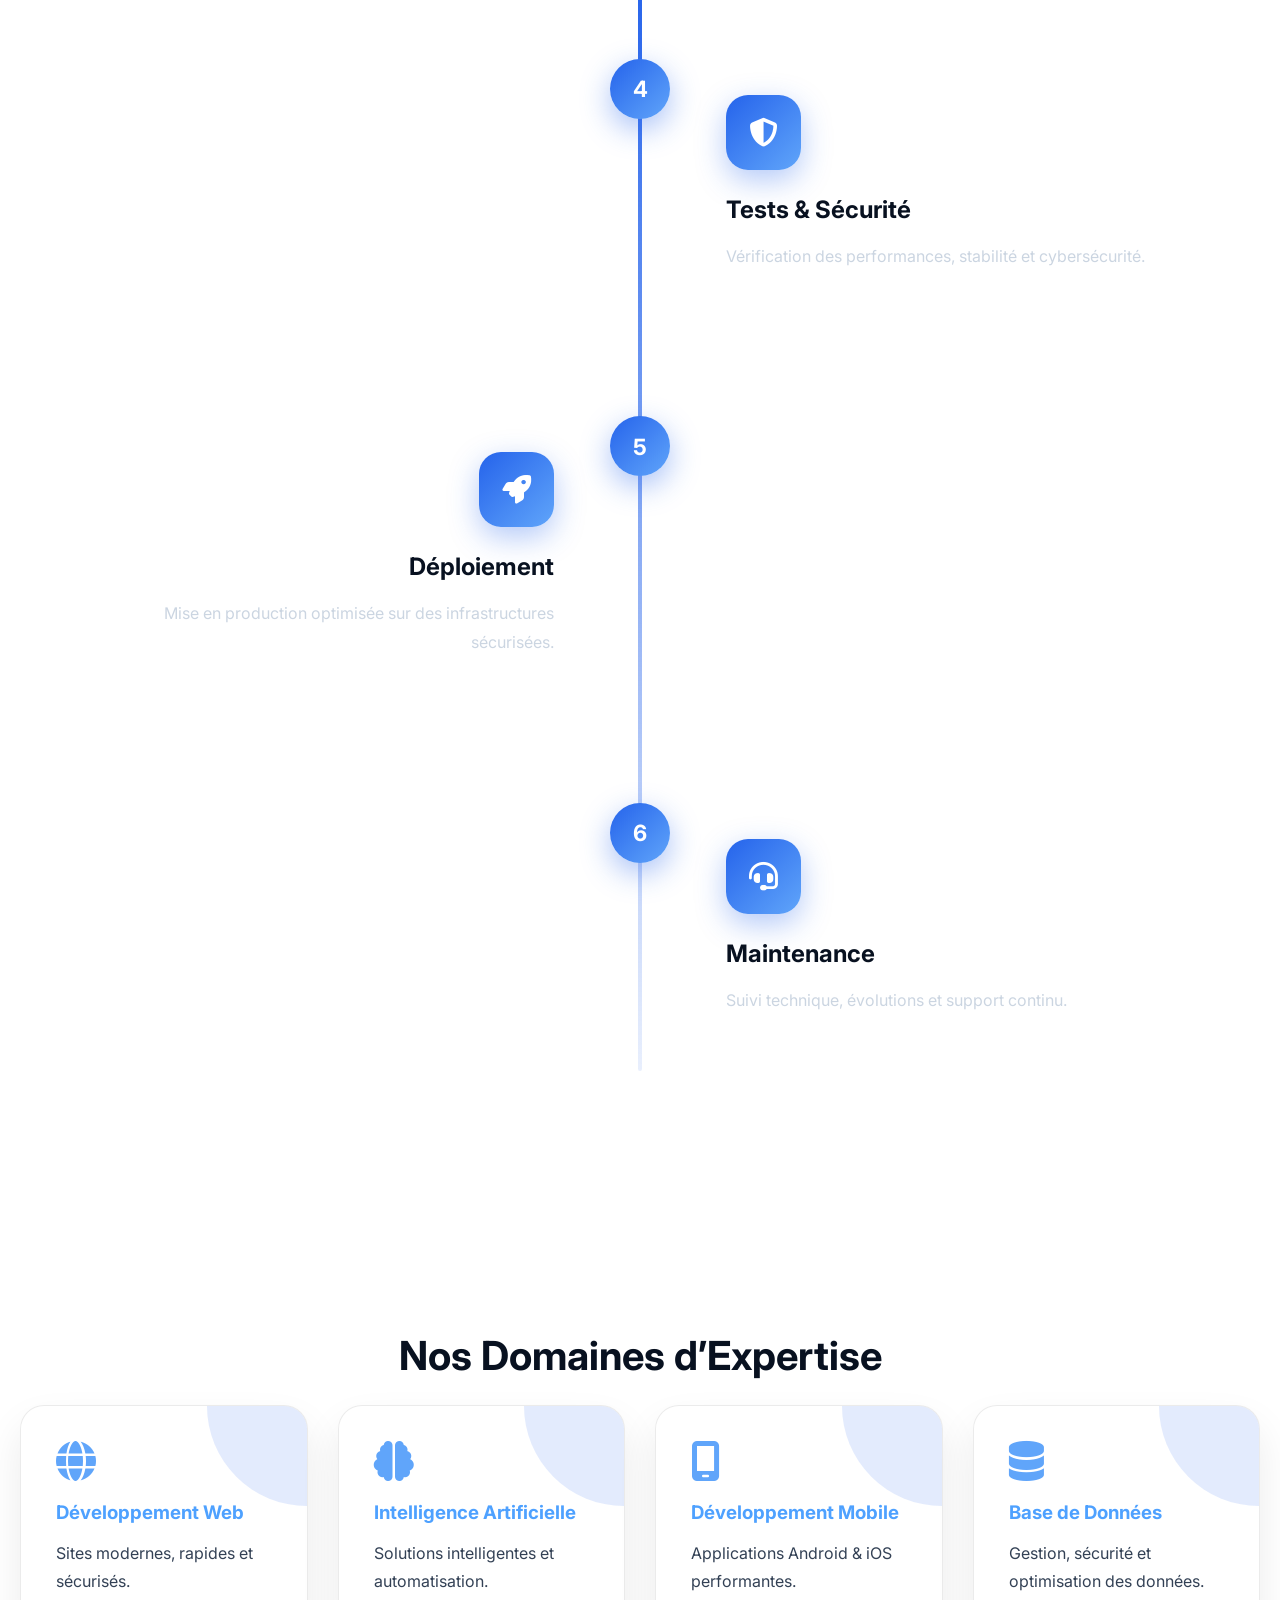
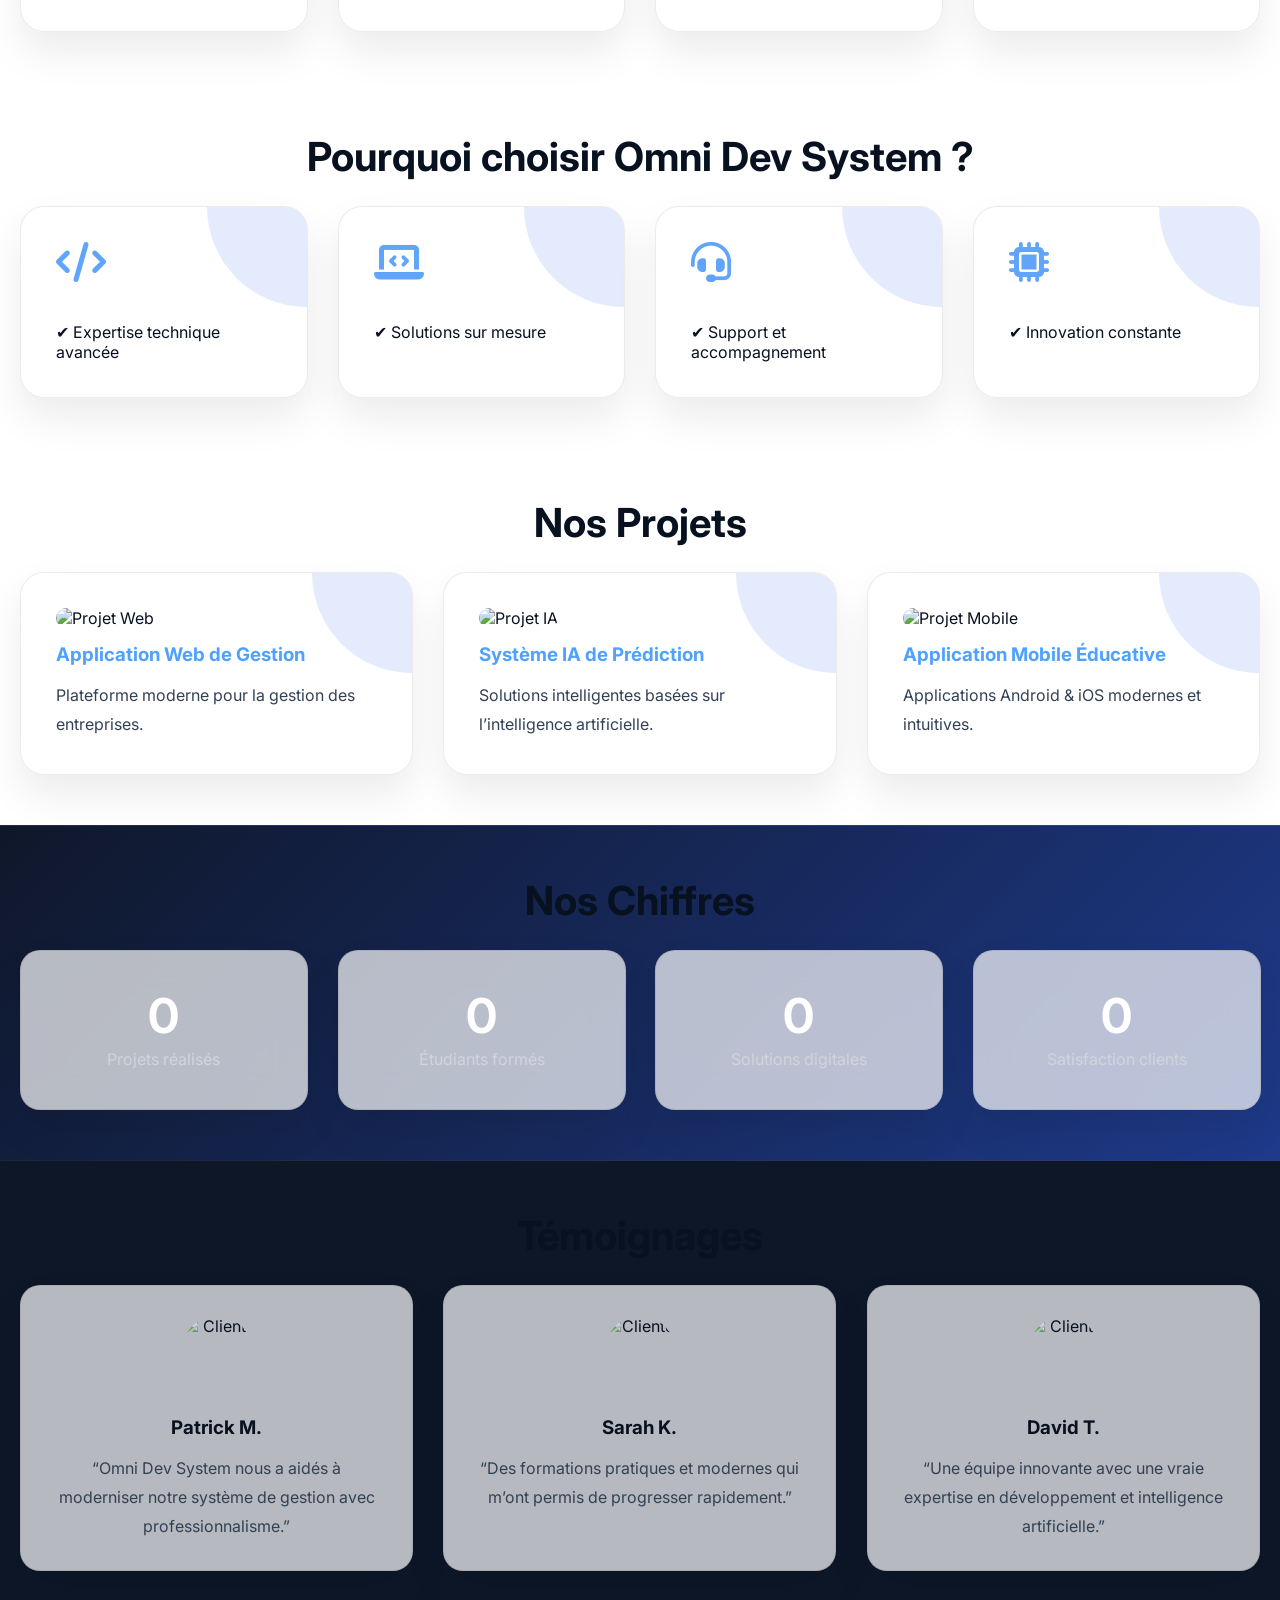
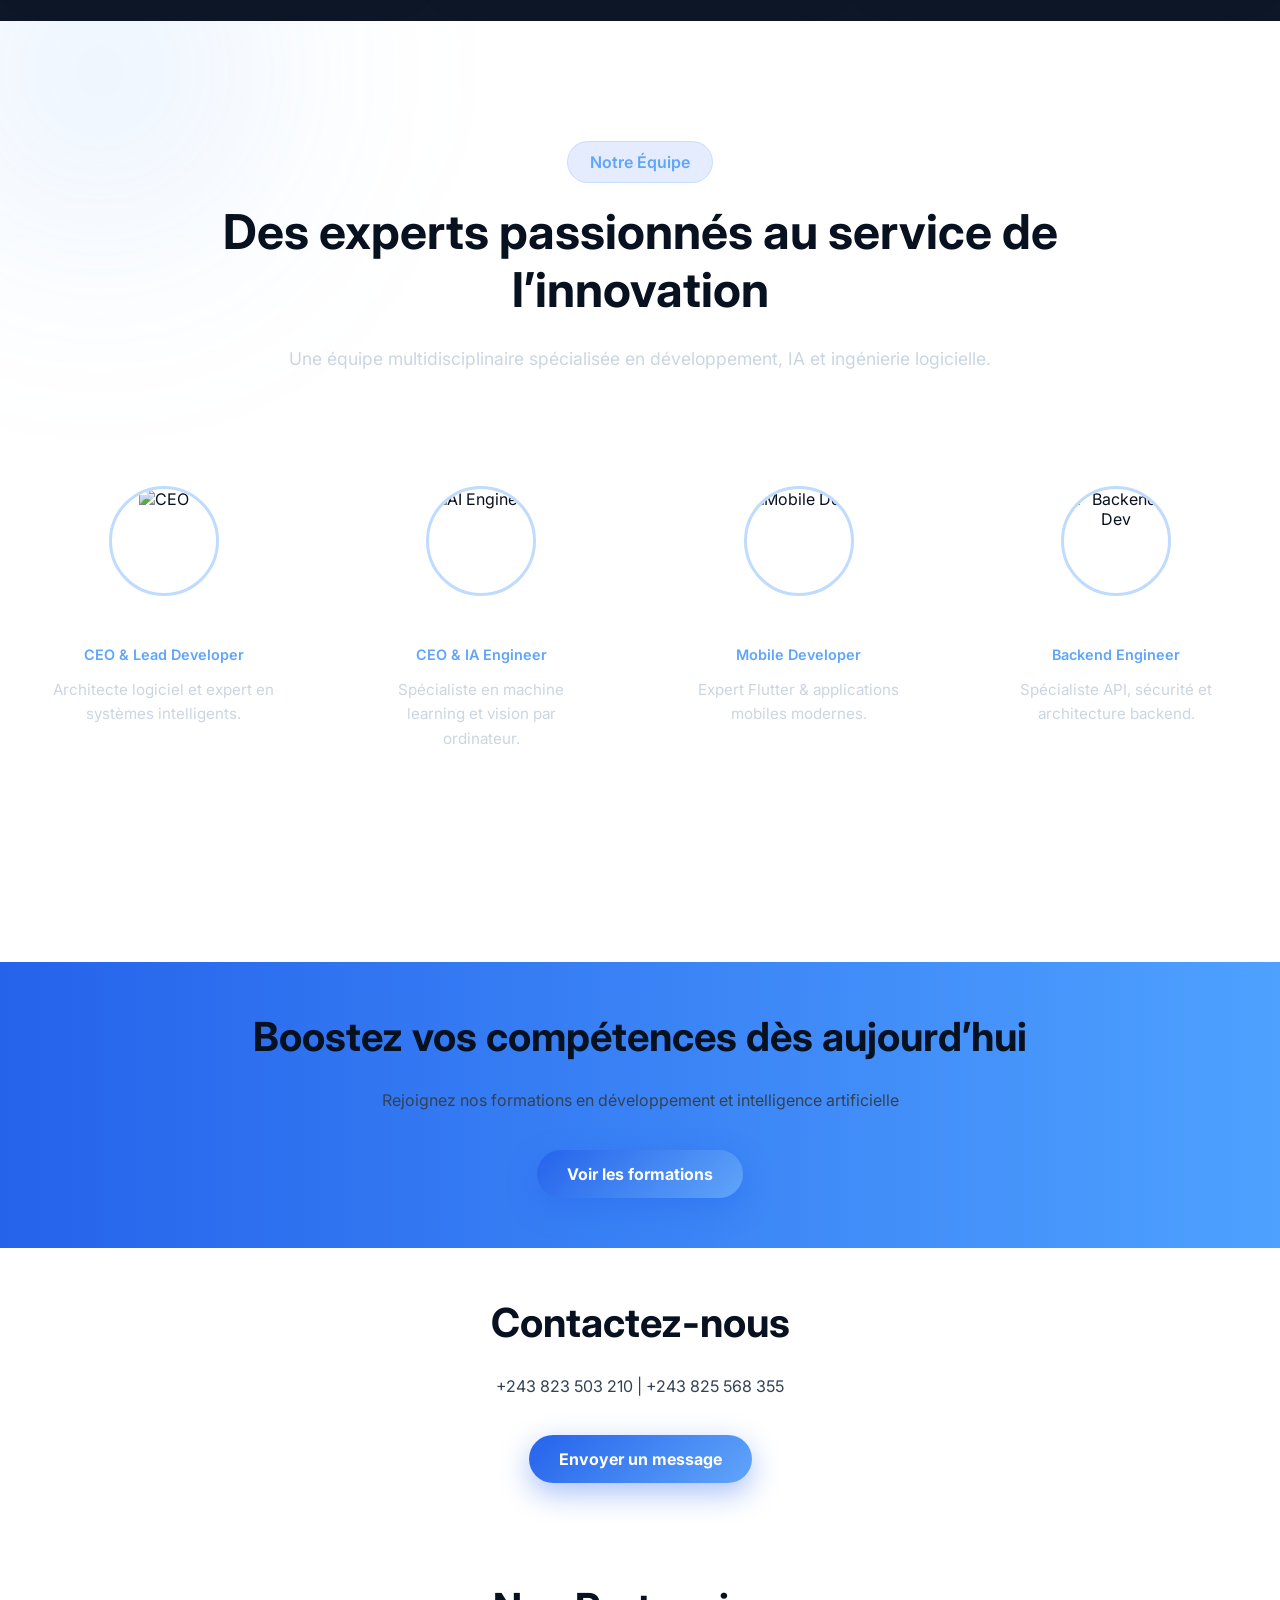
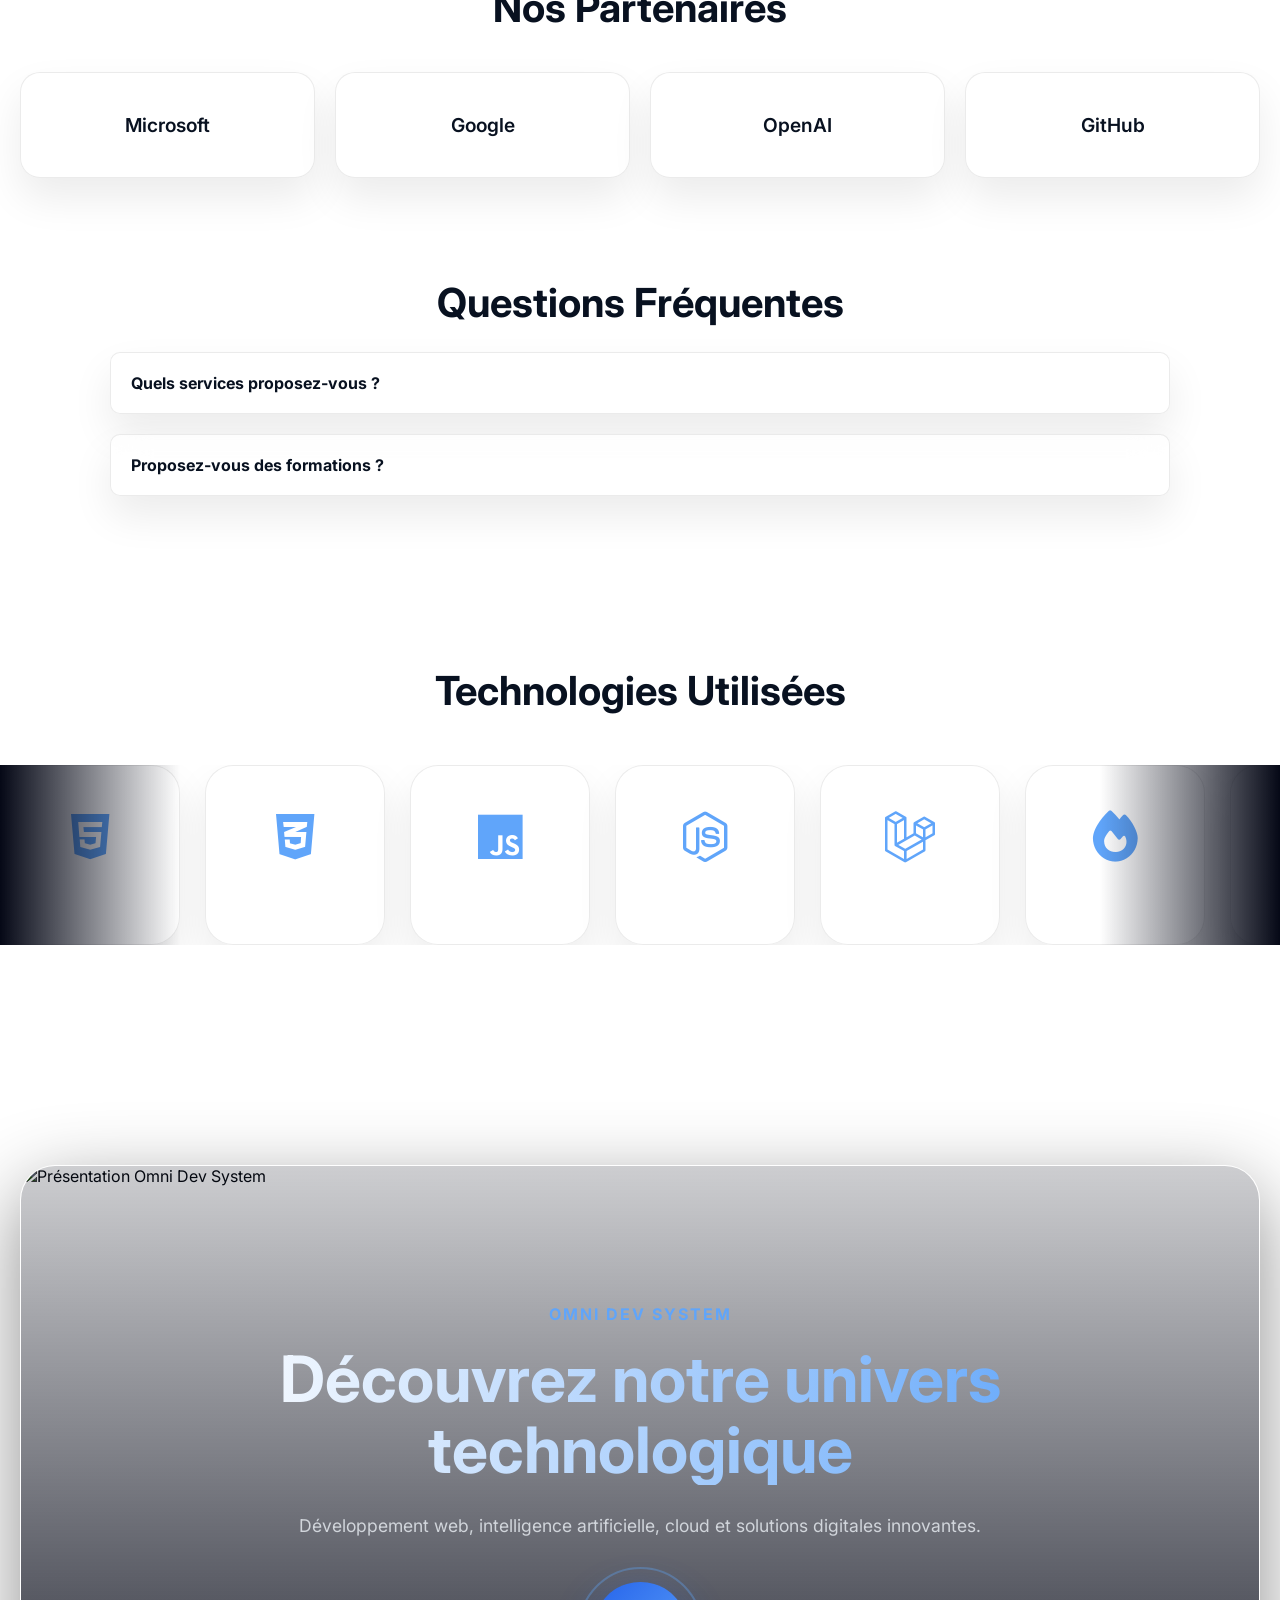
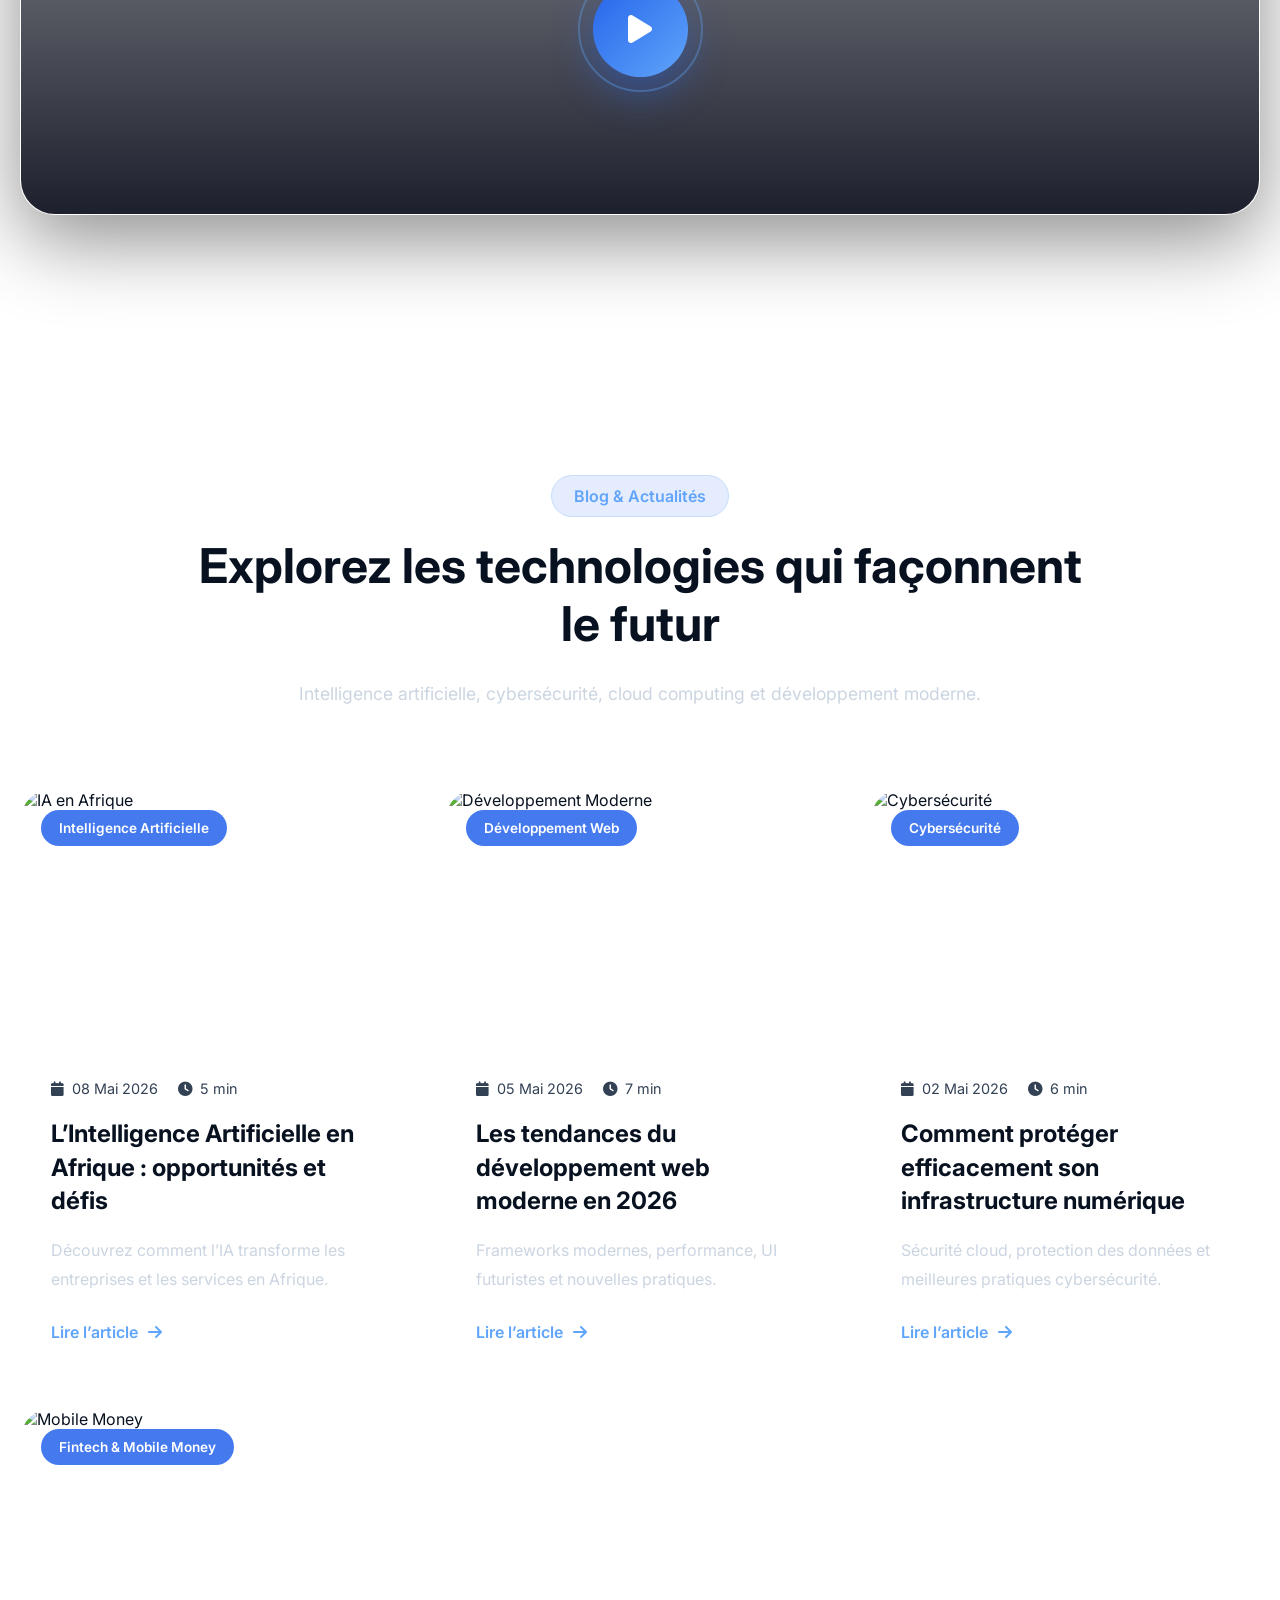
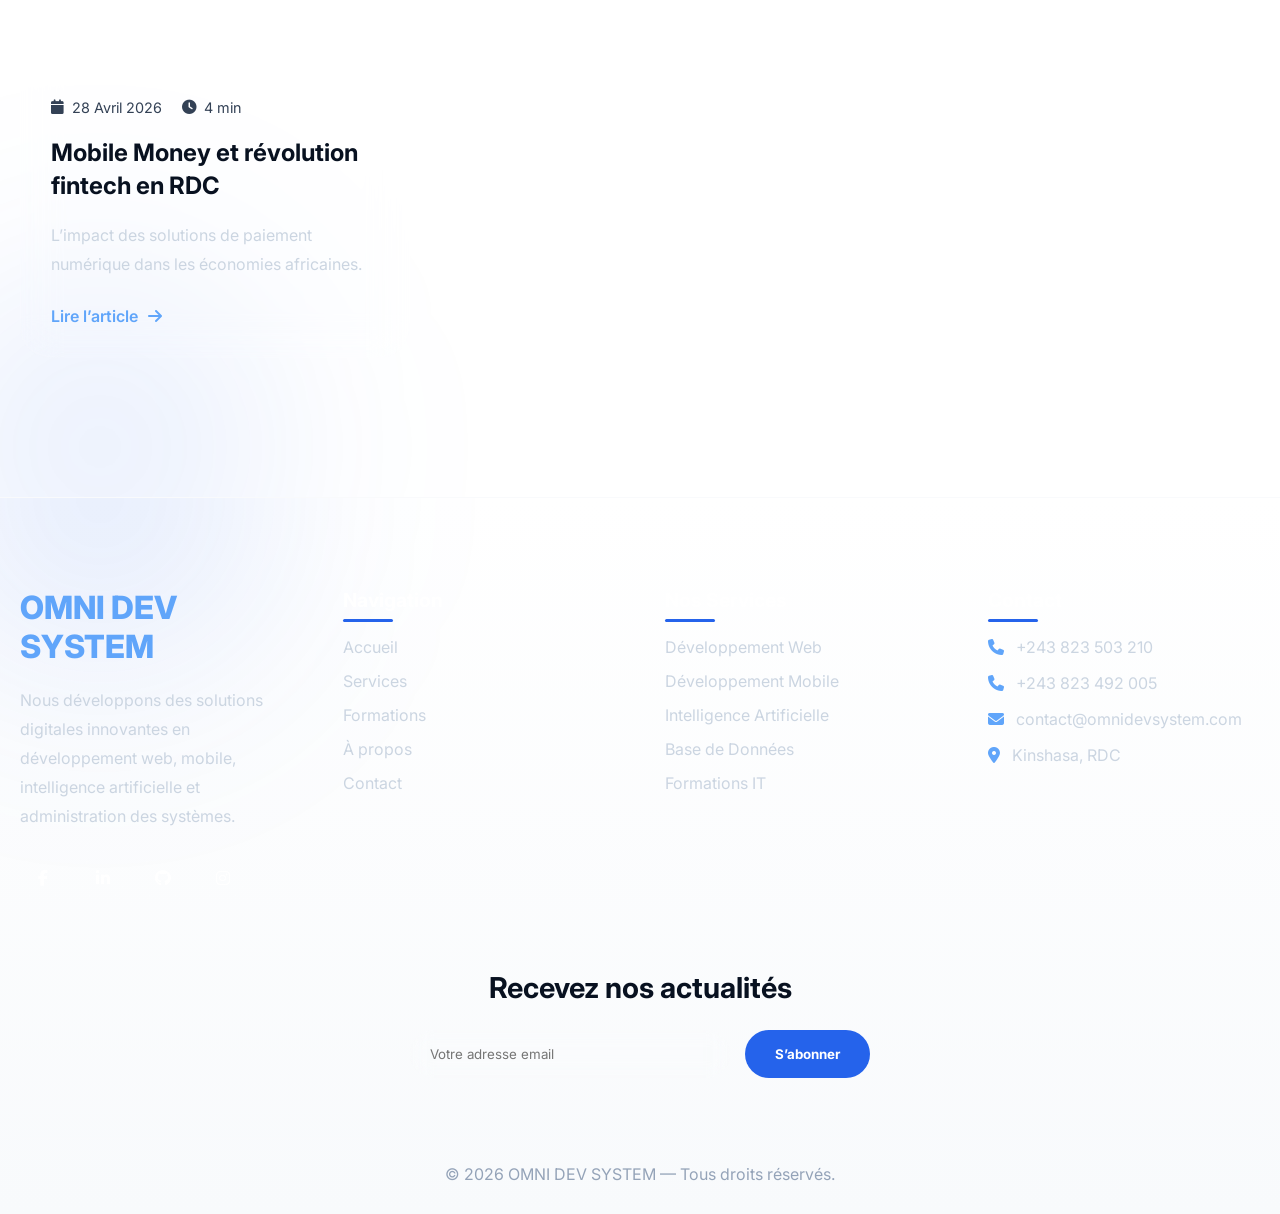
==== commit a22b1c2a: "Mise à jour Importante" ====
--- a/index.html
+++ b/index.html
@@ -769,8 +769,8 @@
         <img src="https://randomuser.me/api/portraits/women/44.jpg" alt="AI Engineer">
       </div>
 
-      <h3>Sarah K.</h3>
-      <span>IA Engineer</span>
+      <h3>Christian Mapamba</h3>
+      <span>CEO & IA Engineer</span>
 
       <p>
         Spécialiste en machine learning et vision par ordinateur.
@@ -790,7 +790,7 @@
         <img src="https://randomuser.me/api/portraits/men/75.jpg" alt="Mobile Dev">
       </div>
 
-      <h3>David T.</h3>
+      <h3>Kent Ngalamulume</h3>
       <span>Mobile Developer</span>
 
       <p>
@@ -811,7 +811,7 @@
         <img src="https://randomuser.me/api/portraits/men/54.jpg" alt="Backend Dev">
       </div>
 
-      <h3>Alex M.</h3>
+      <h3>Nenette Akonkwa</h3>
       <span>Backend Engineer</span>
 
       <p>
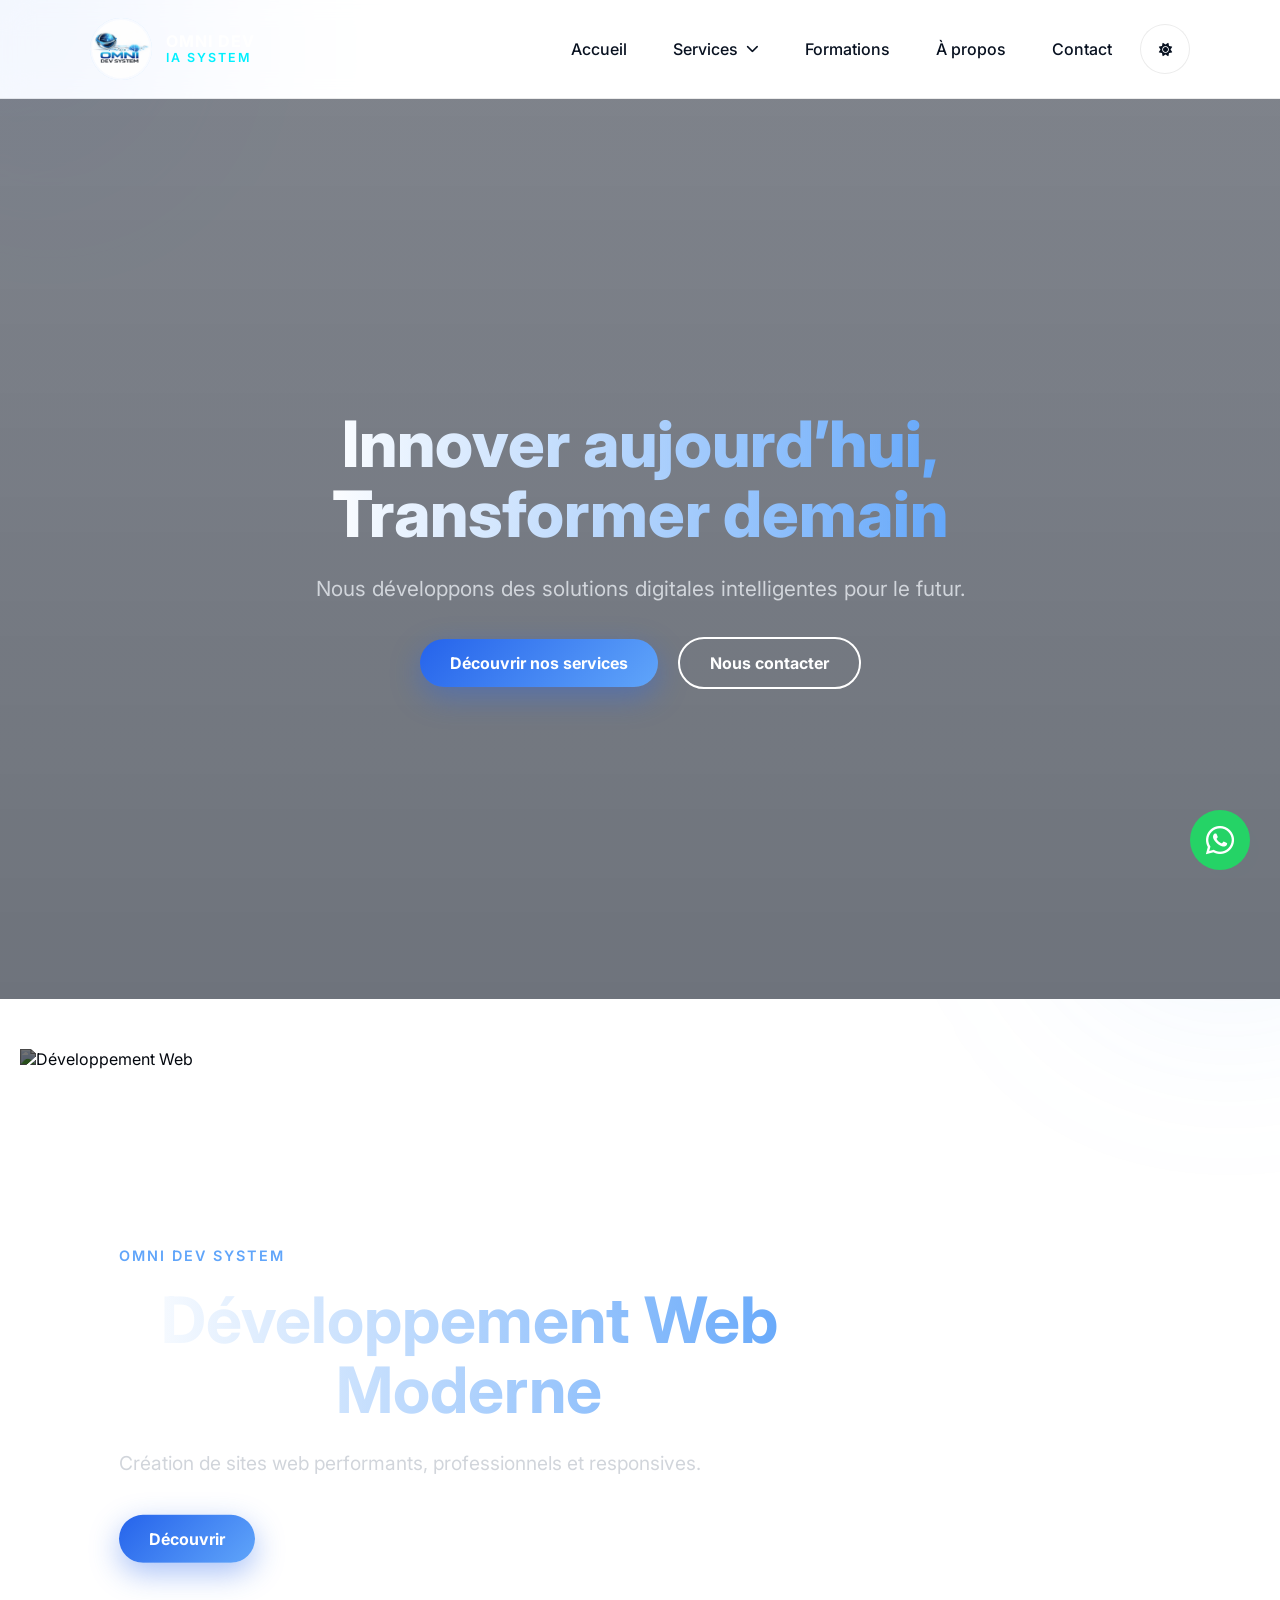
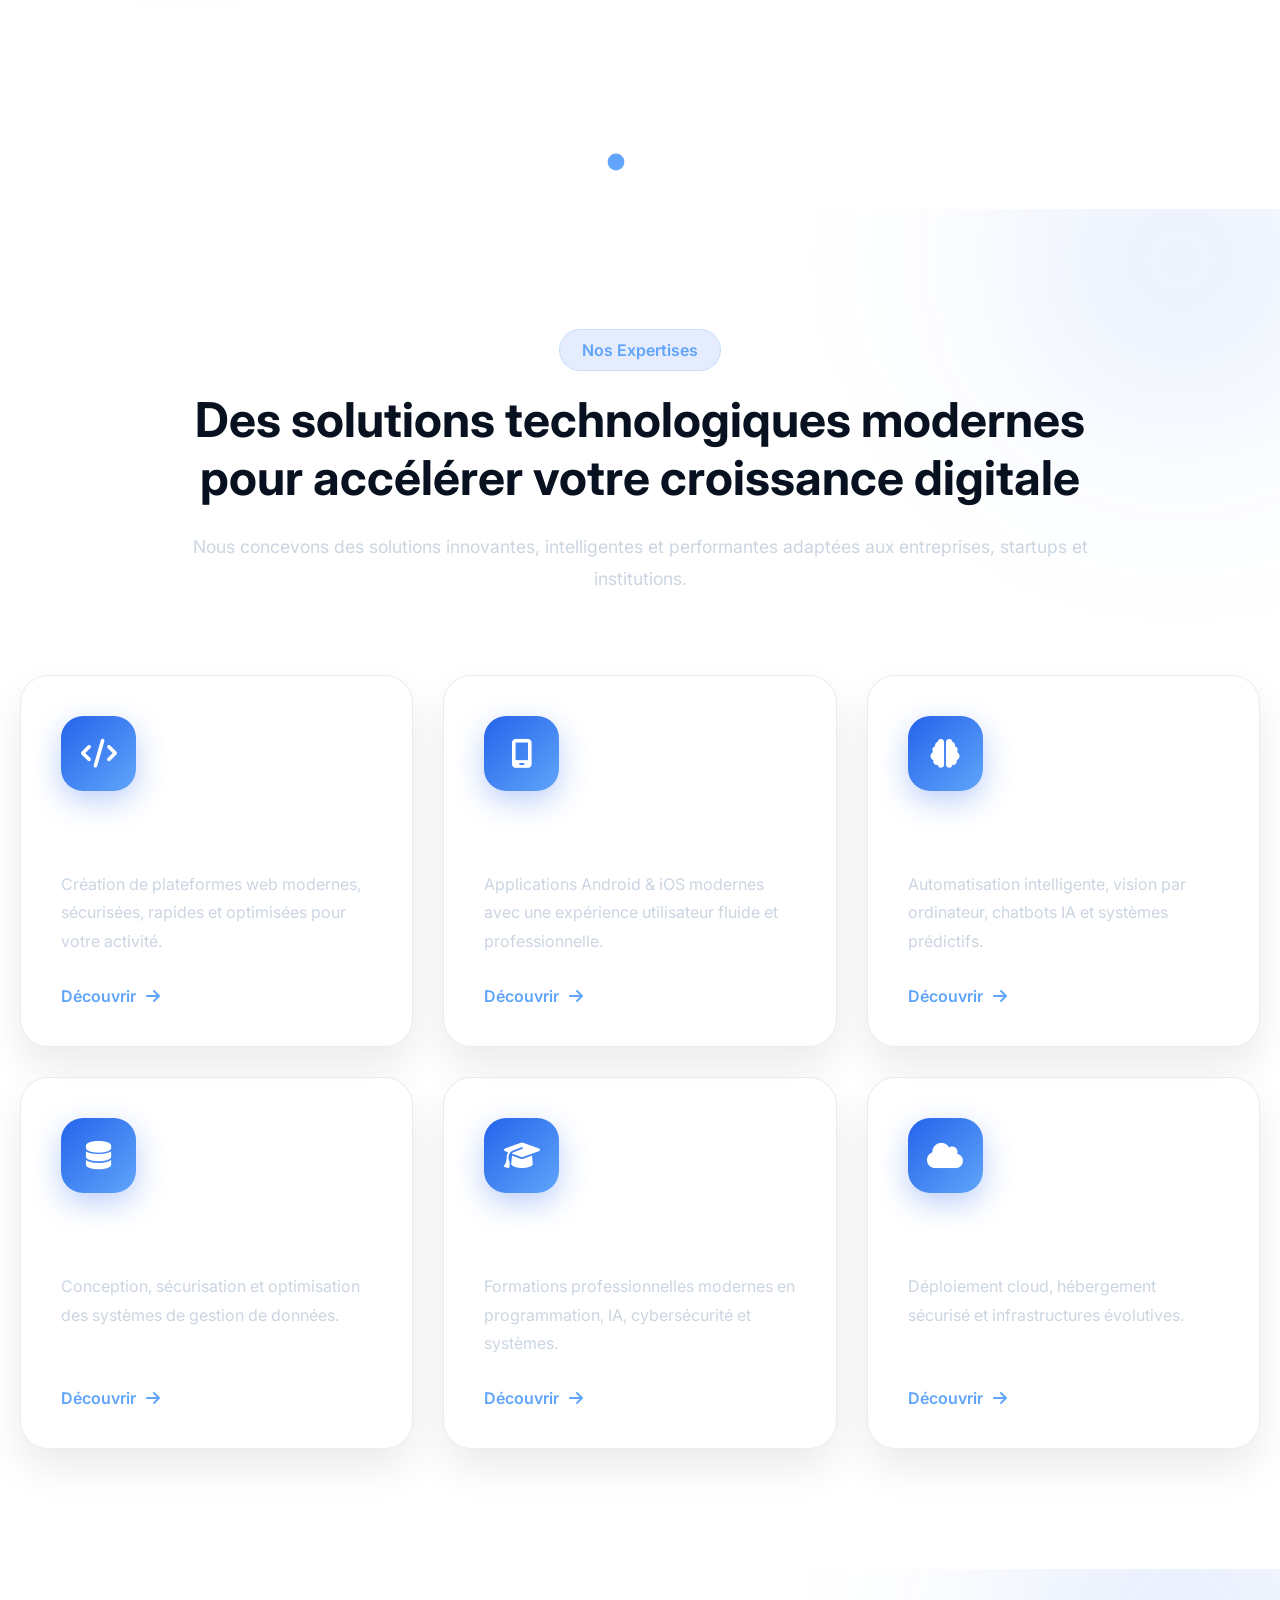
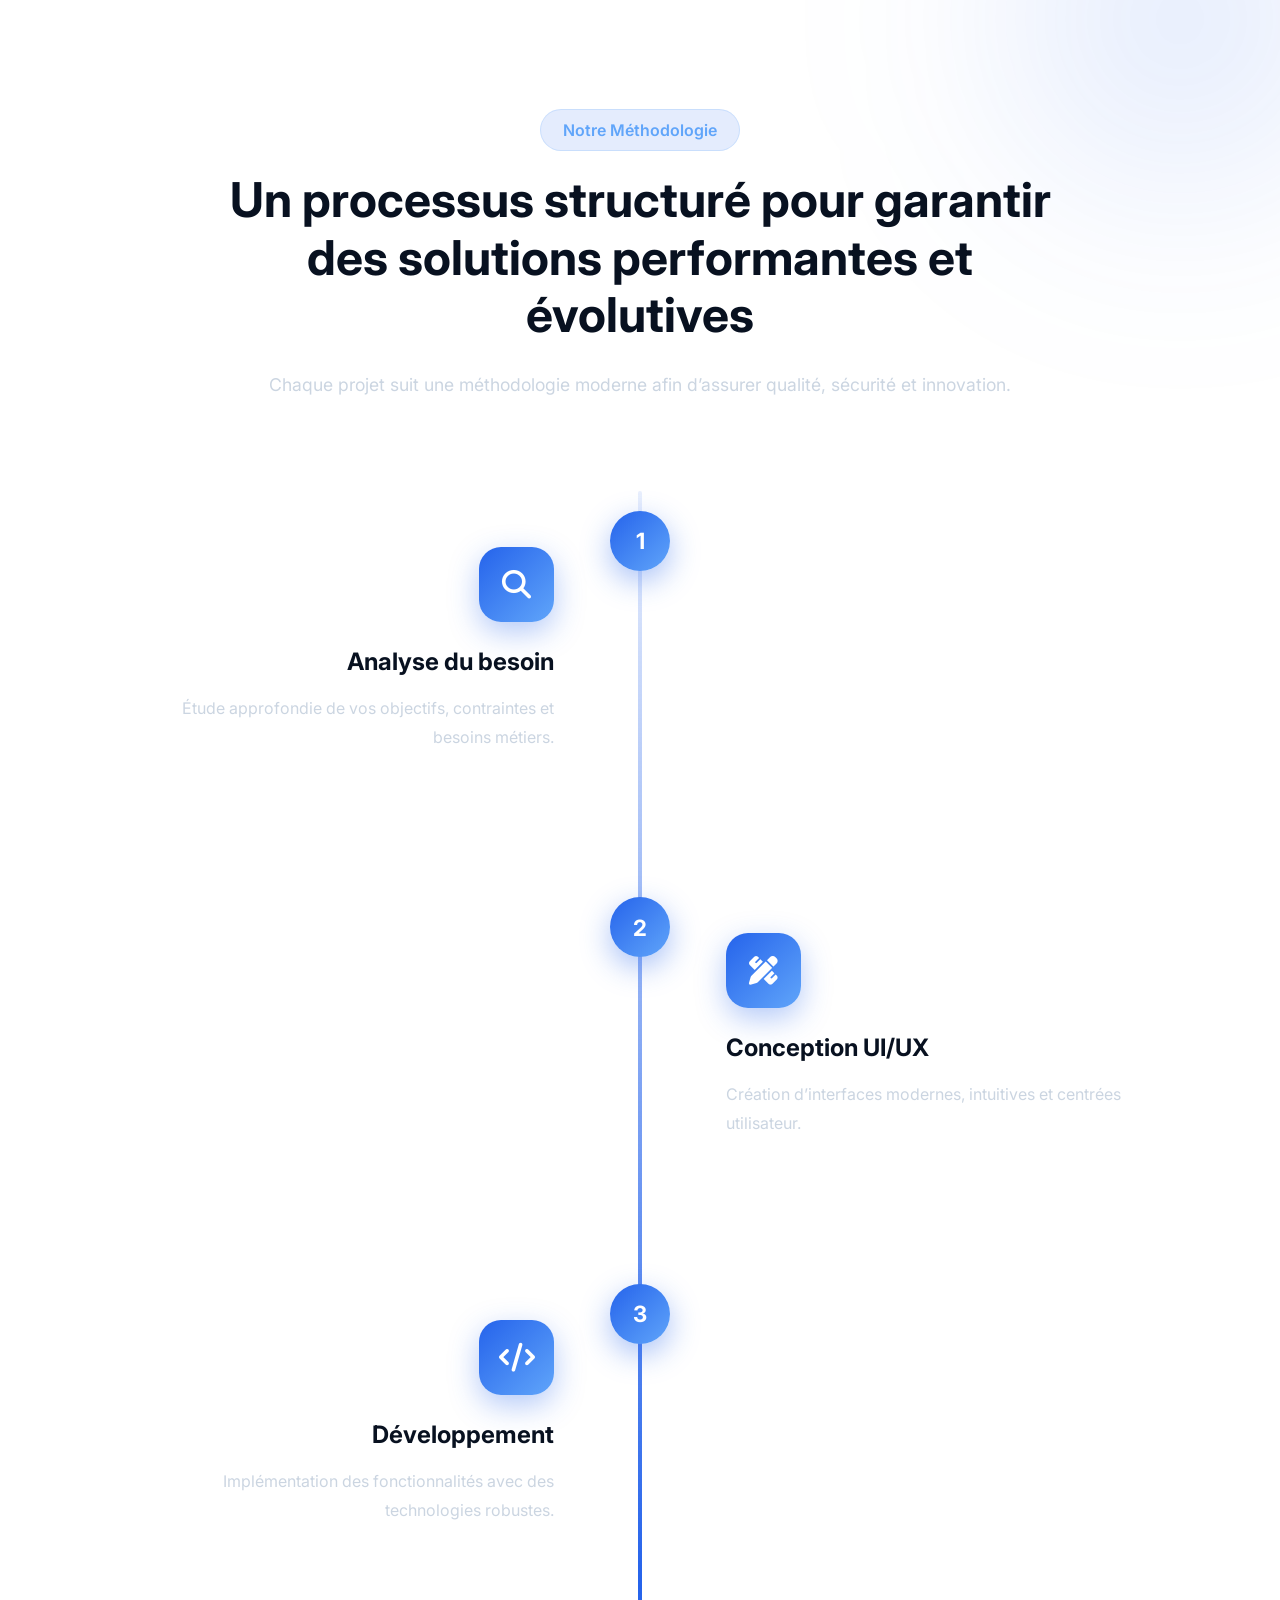
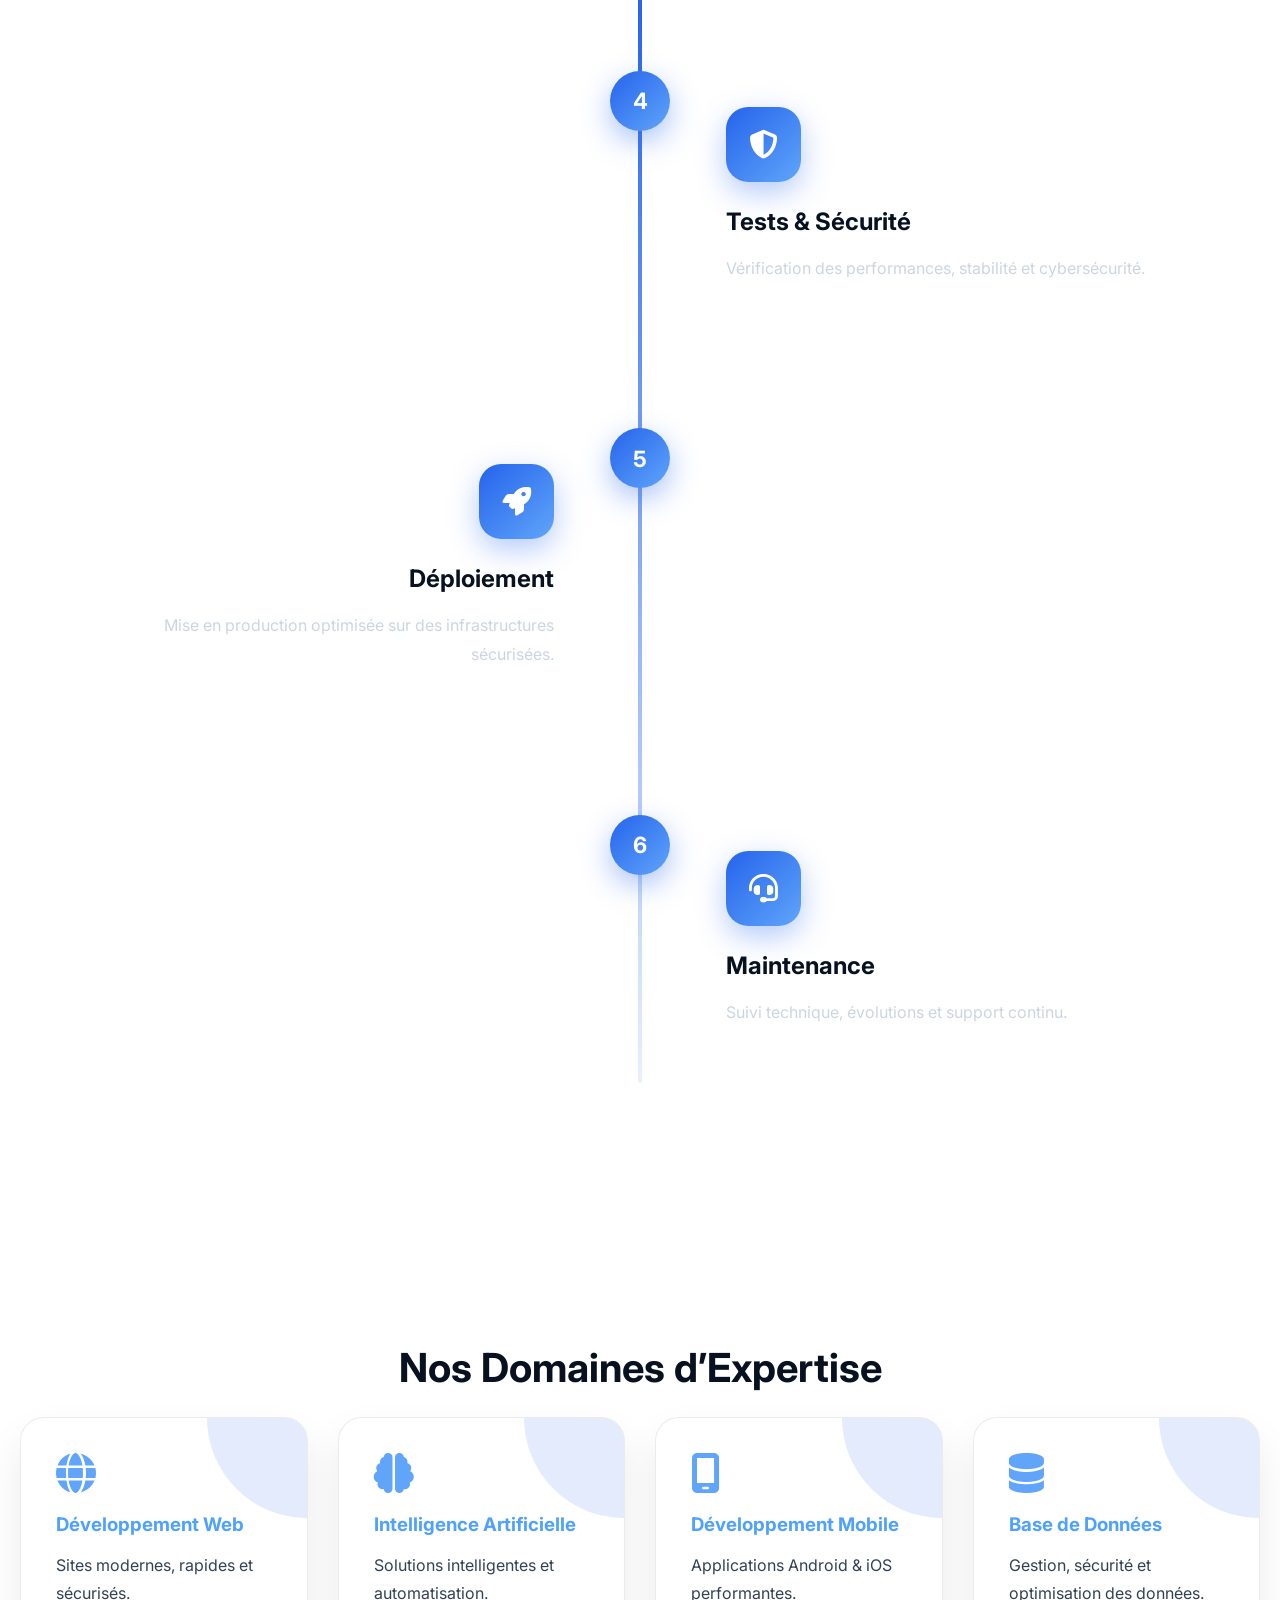
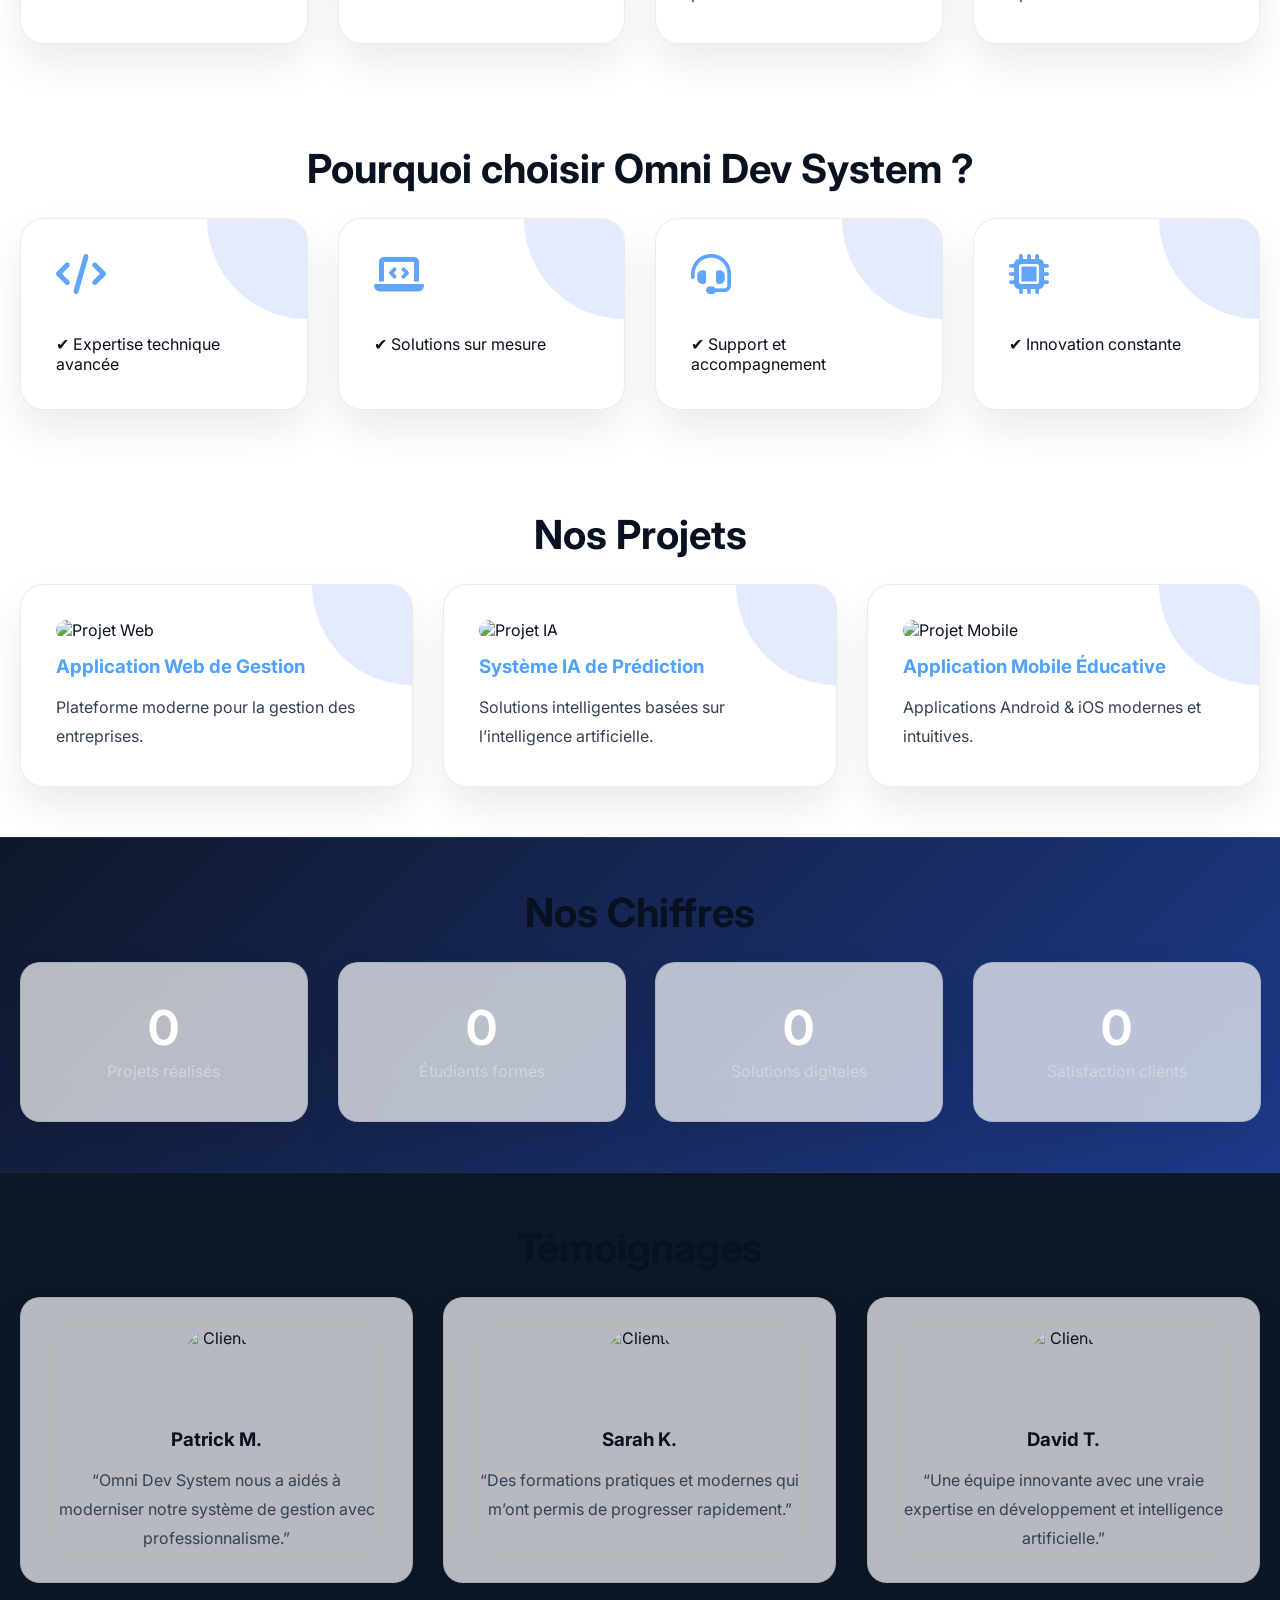
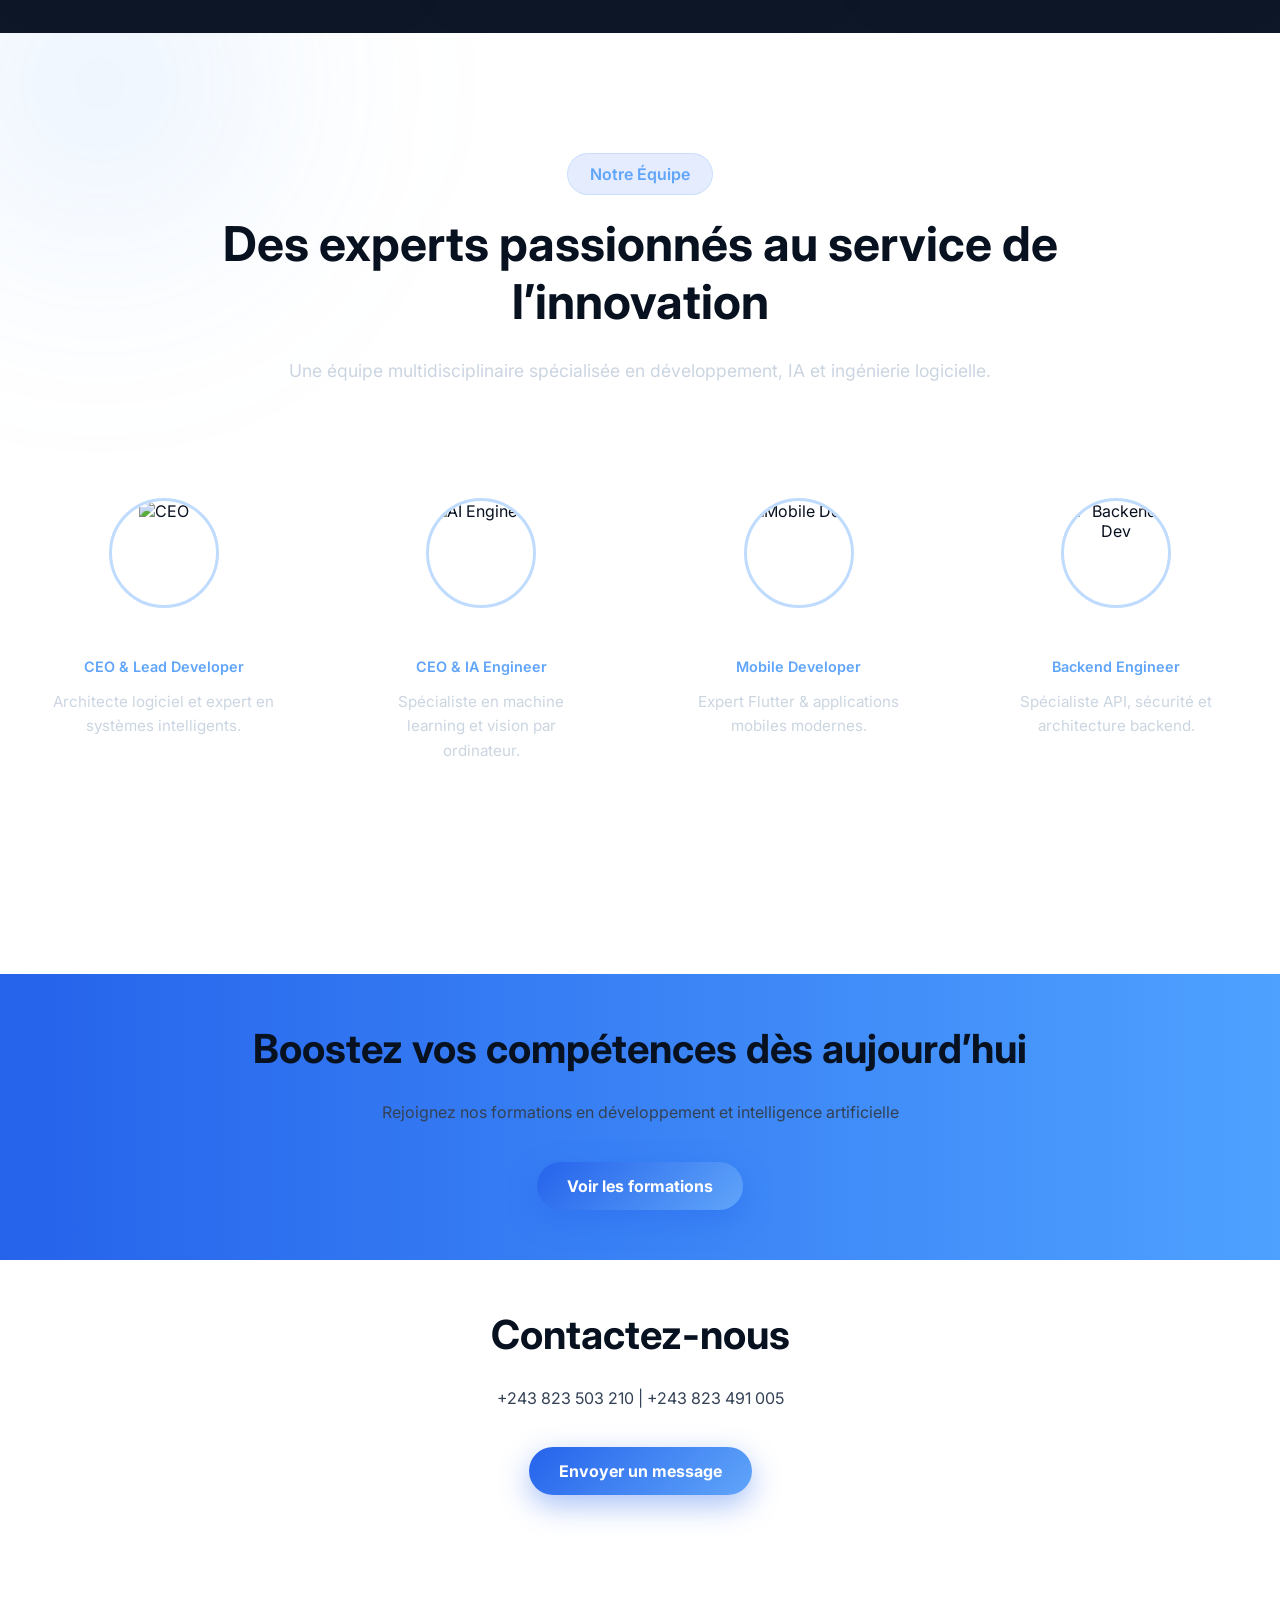
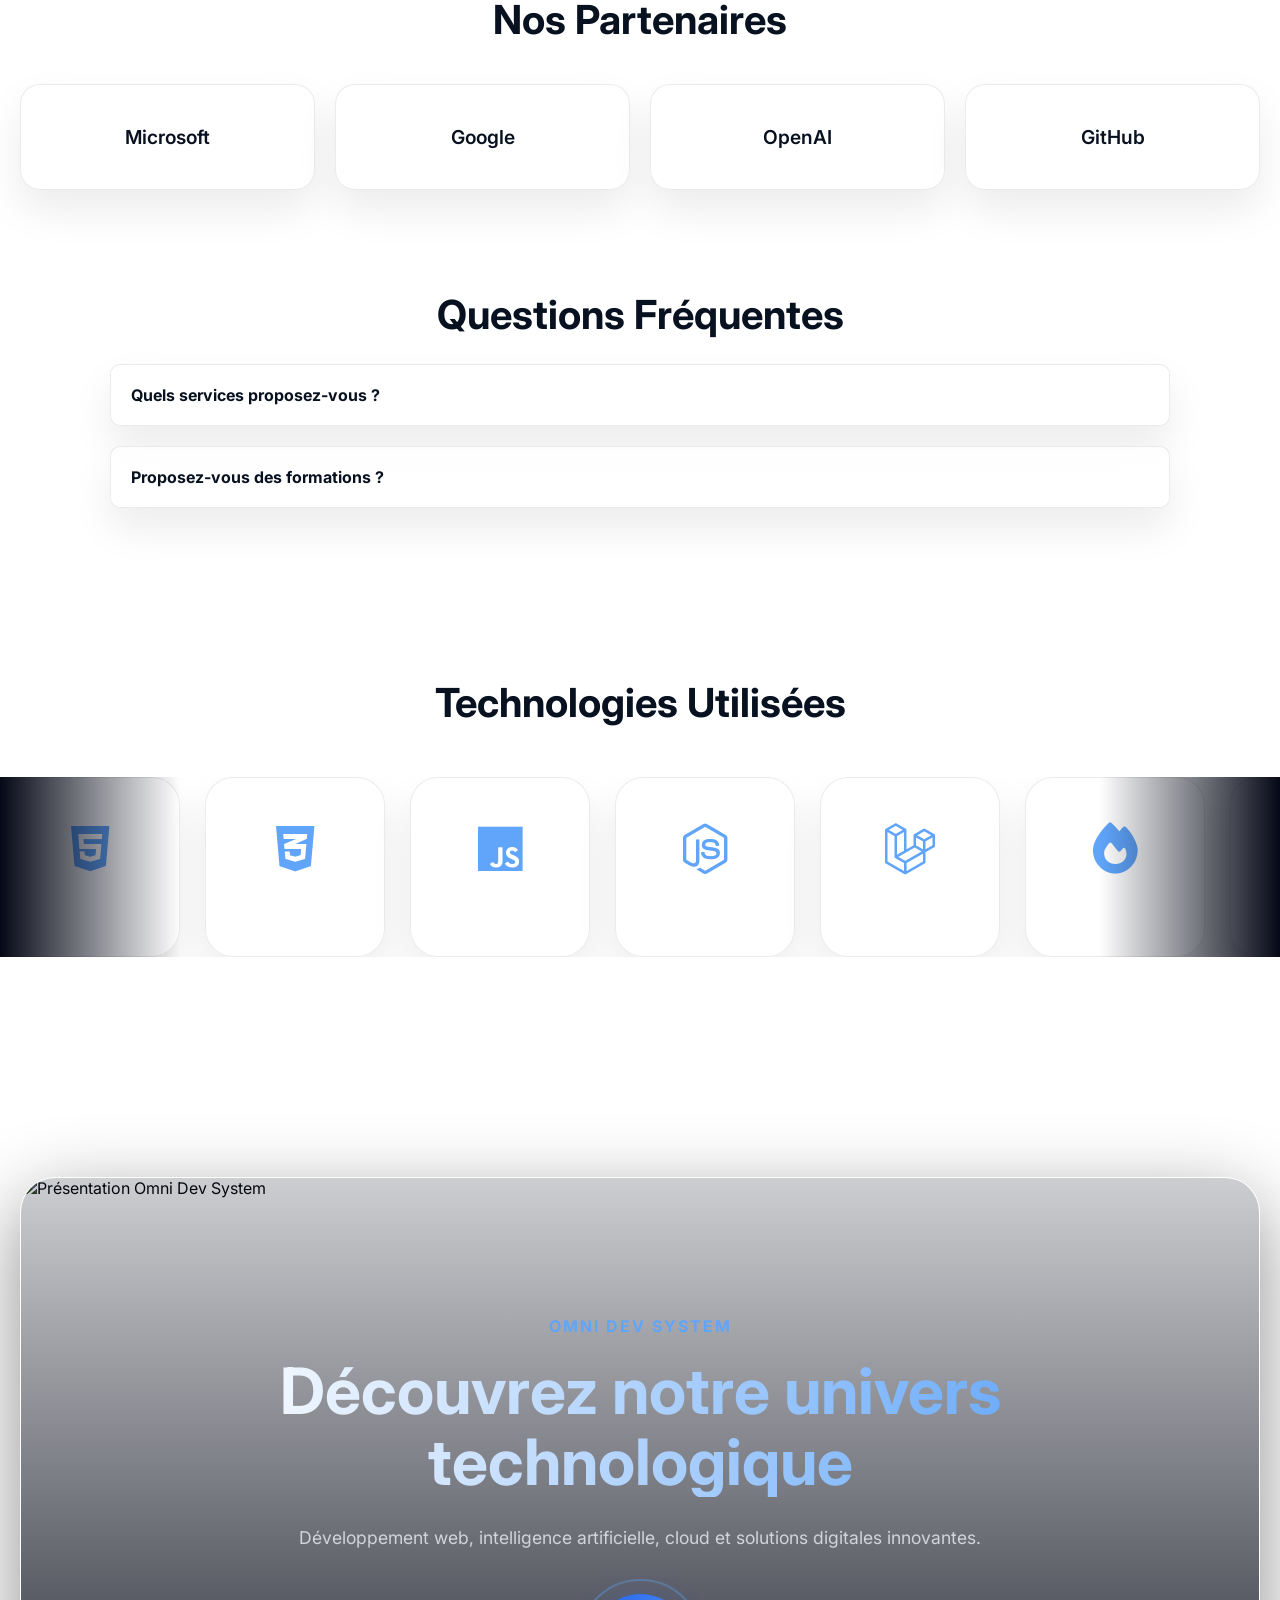
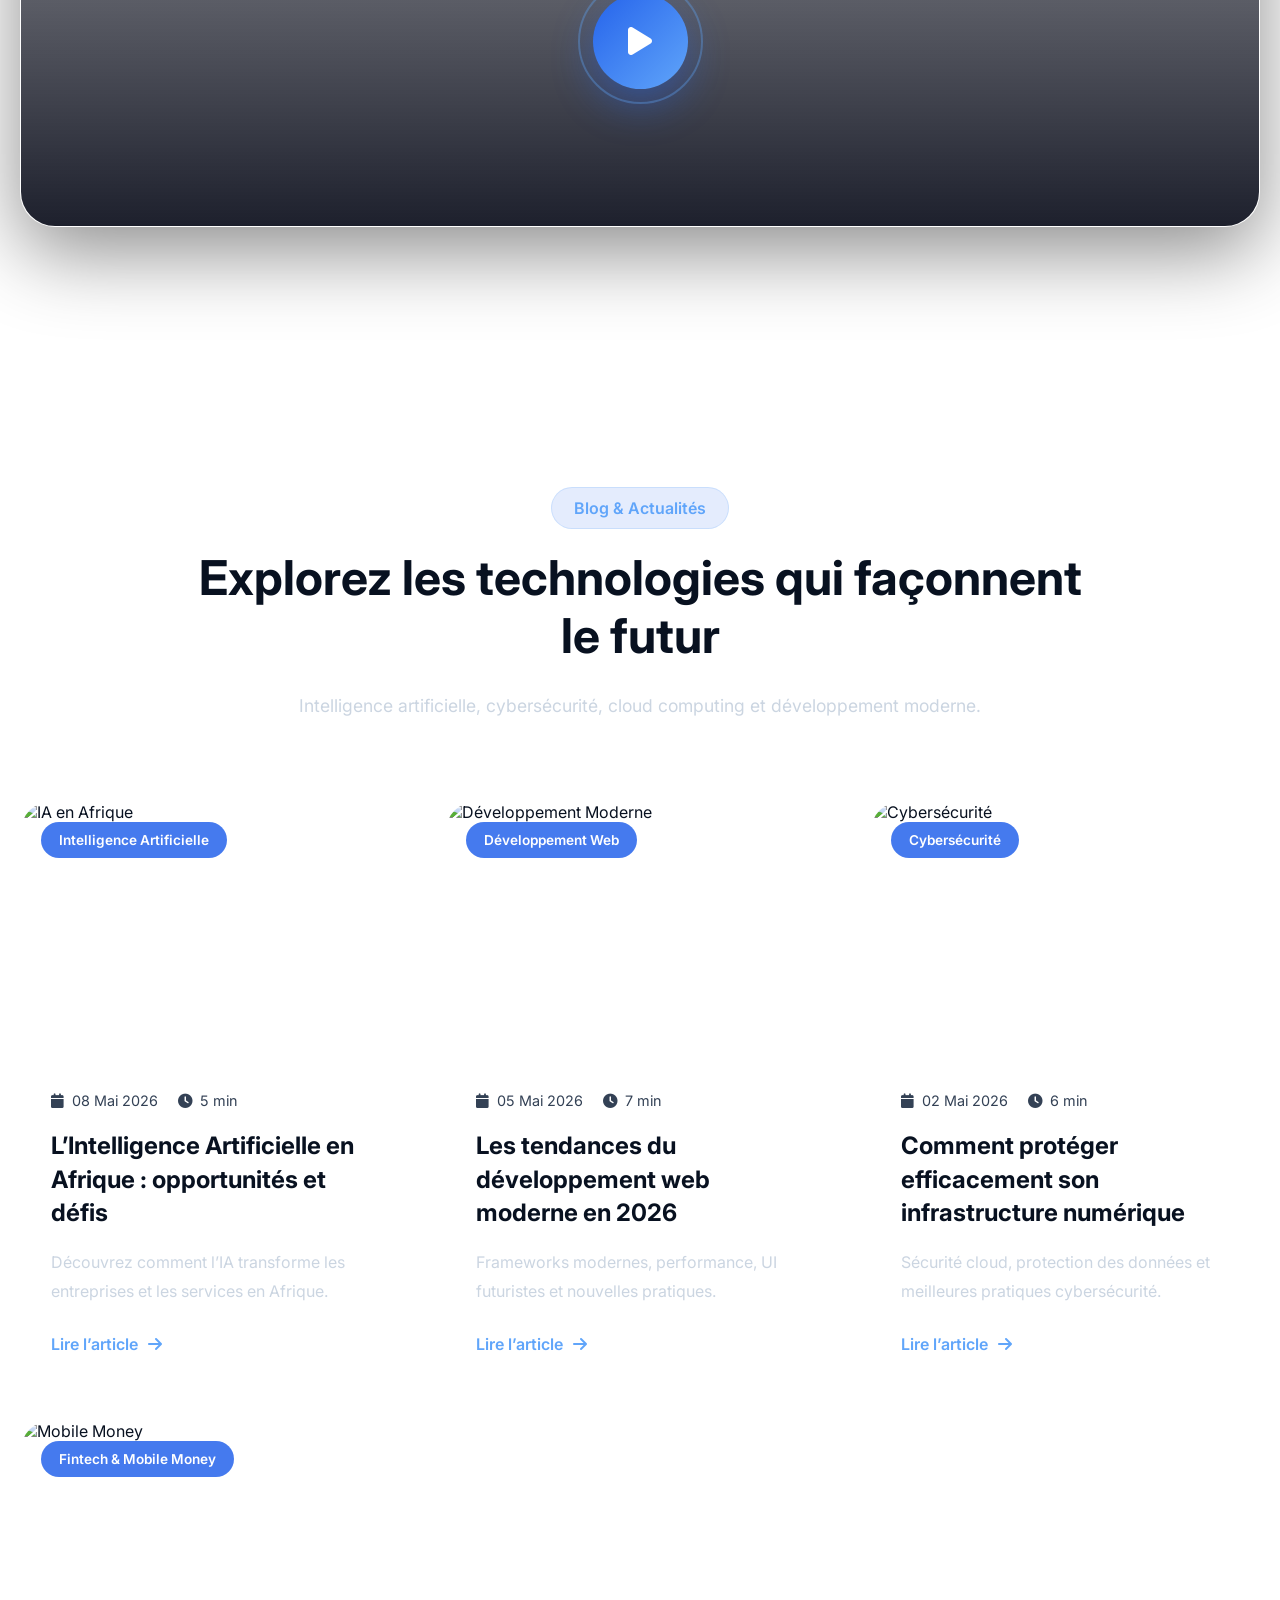
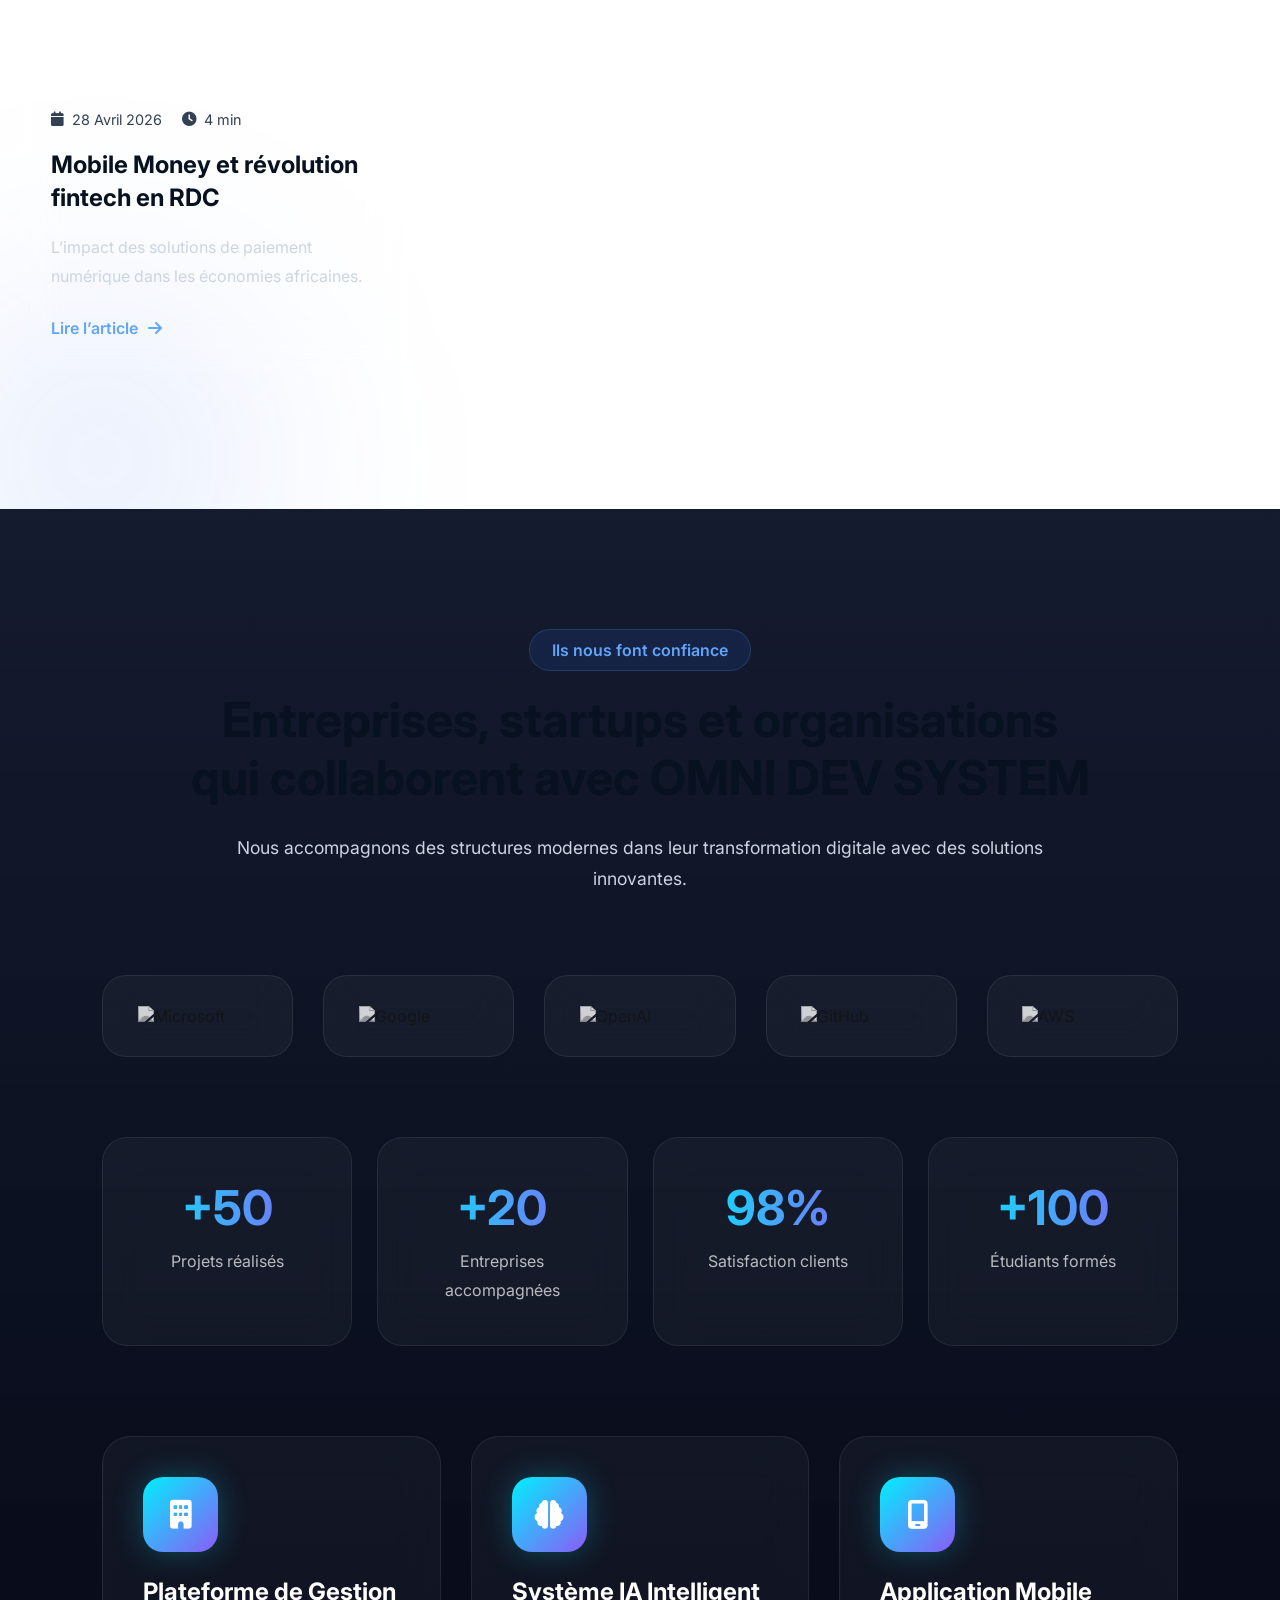
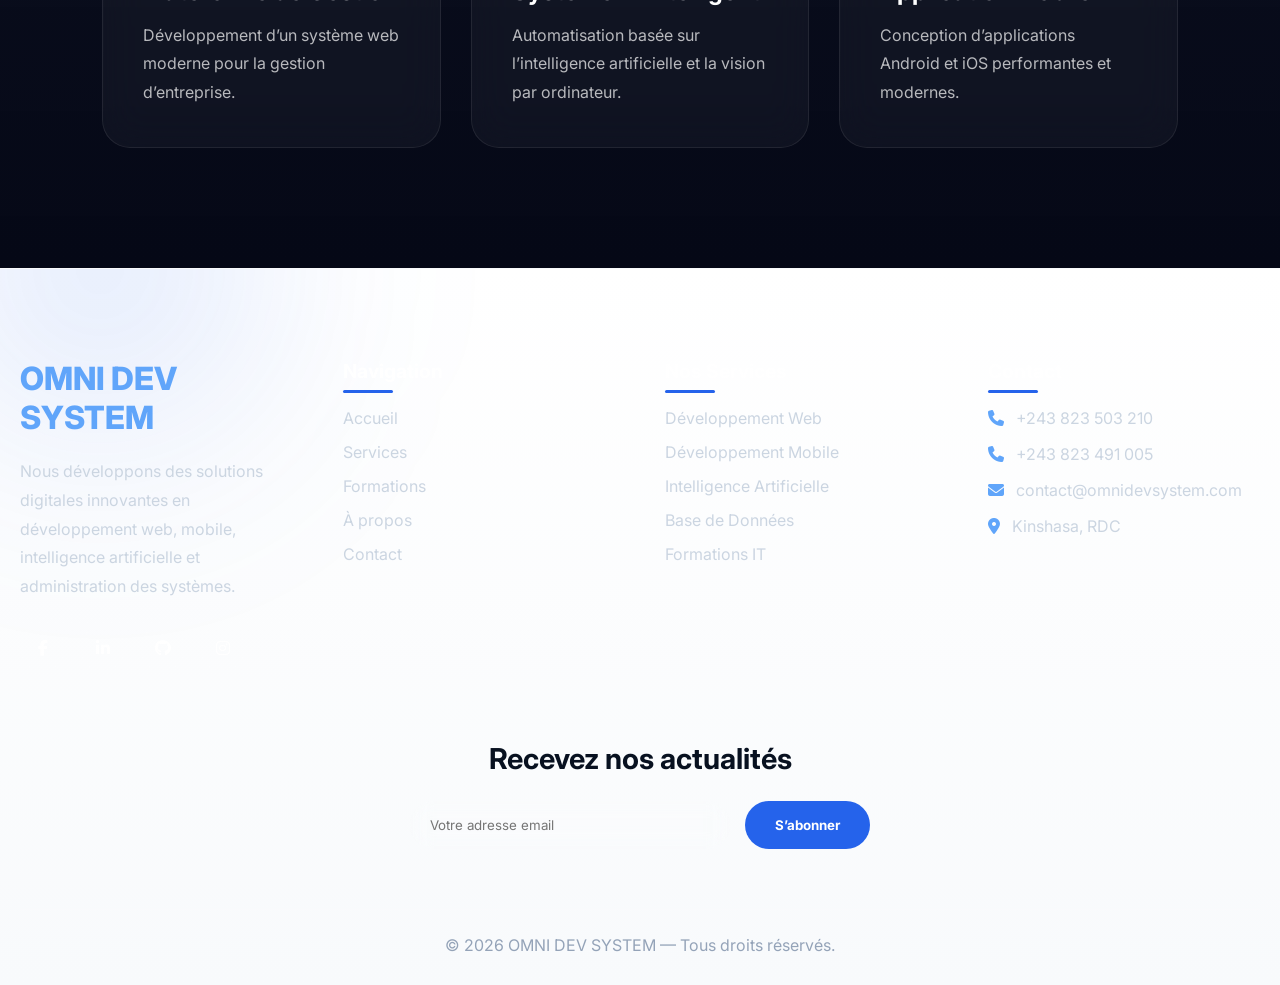
==== commit 67034e06: "Mise à jour Importante" ====
--- a/index.html
+++ b/index.html
@@ -4,7 +4,9 @@
   <meta charset="UTF-8">
   <link rel="stylesheet" href="https://cdnjs.cloudflare.com/ajax/libs/font-awesome/6.5.1/css/all.min.css">
   <meta name="viewport" content="width=device-width, initial-scale=1.0">
-  <title>Omni Dev System</title>
+  <!-- <link rel="shortcut icon" type="image/x-icon" href="/images/favicon.ico"> -->
+  <link rel="icon" type="image/png" sizes="32x32" href="images/logo.png">
+  <title>Omni Dev IA System</title>
   <link rel="stylesheet" href="css/style.css">
   <link rel="stylesheet" href="https://unpkg.com/aos@2.3.4/dist/aos.css"/>
   <link href="https://fonts.googleapis.com/css2?family=Inter:wght@300;400;500;600;700&display=swap" rel="stylesheet">
@@ -16,17 +18,82 @@
 <body>
 <div id="particles-bg"></div>
 <div class="mouse-glow"></div>
-<!-- LOADER -->
+<!-- PREMIUM PRELOADER -->
 <div id="loader">
+
+  <!-- BACKGROUND GLOW -->
+  <div class="loader-glow glow-1"></div>
+  <div class="loader-glow glow-2"></div>
+
   <div class="loader-content">
-    <div class="spinner"></div>
-    <h2>OMNI DEV SYSTEM</h2>
-  </div>
+
+    <!-- LOGO -->
+    <div class="loader-logo">
+
+      <!-- IMAGE LOGO -->
+      <img
+        src="images/logo.png"
+        alt="Omni Dev IA System Logo"
+      >
+
+      <!-- CIRCLE -->
+      <div class="logo-ring"></div>
+
+    </div>
+
+    <!-- TITLE -->
+    <h1 class="loader-title">
+      OMNI DEV IA SYSTEM
+    </h1>
+
+    <!-- DYNAMIC TEXT -->
+    <p class="loader-text">
+      <span id="dynamic-text">
+        Initialisation...
+      </span>
+    </p>
+
+    <!-- LOADING BAR -->
+    <div class="loader-bar">
+
+      <div class="loader-progress"></div>
+
+    </div>
+
+  </div>
+
 </div>
 
 <header class="navbar">
   <div class="logo">
-    OMNI DEV SYSTEM
+
+    <!-- LOGO IMAGE -->
+    <div class="navbar-logo-wrapper">
+
+      <img
+        src="images/logo.png"
+        alt="OMNI DEV IA SYSTEM"
+        class="navbar-logo"
+      >
+
+      <!-- RING -->
+      <div class="navbar-logo-ring"></div>
+
+    </div>
+
+    <!-- TEXT -->
+    <div class="logo-text">
+
+      <span class="logo-title">
+        OMNI DEV
+      </span>
+
+      <span class="logo-subtitle">
+        IA SYSTEM
+      </span>
+
+    </div>
+
   </div>
   <div class="menu-toggle" onclick="toggleMenu()">
     <i class="fa-solid fa-bars"></i>
@@ -839,7 +906,7 @@
 <!-- CONTACT RAPIDE -->
 <section class="contact-quick">
   <h2>Contactez-nous</h2>
-  <p>+243 823 503 210 |  +243 825 568 355  </p>
+  <p>+243 823 503 210 |  +243 823 491 005  </p>
   <a href="contact.html" class="btn">Envoyer un message</a>
 </section>
 
@@ -1295,6 +1362,142 @@
       </div>
 
     </article>
+
+  </div>
+
+</section>
+
+<!-- CLIENTS & PARTENAIRES -->
+<section class="clients-section">
+
+  <div class="section-title" data-aos="fade-up">
+
+    <span>Ils nous font confiance</span>
+
+    <h2>
+      Entreprises, startups et organisations
+      qui collaborent avec OMNI DEV SYSTEM
+    </h2>
+
+    <p>
+      Nous accompagnons des structures modernes
+      dans leur transformation digitale
+      avec des solutions innovantes.
+    </p>
+
+  </div>
+
+  <!-- LOGOS -->
+  <div class="clients-logos">
+
+    <div class="client-logo" data-aos="zoom-in">
+      <img src="images/clients/microsoft.png" alt="Microsoft">
+    </div>
+
+    <div class="client-logo" data-aos="zoom-in" data-aos-delay="100">
+      <img src="images/clients/google.png" alt="Google">
+    </div>
+
+    <div class="client-logo" data-aos="zoom-in" data-aos-delay="200">
+      <img src="images/clients/openai.png" alt="OpenAI">
+    </div>
+
+    <div class="client-logo" data-aos="zoom-in" data-aos-delay="300">
+      <img src="images/clients/github.png" alt="GitHub">
+    </div>
+
+    <div class="client-logo" data-aos="zoom-in" data-aos-delay="400">
+      <img src="images/clients/aws.png" alt="AWS">
+    </div>
+
+  </div>
+
+  <!-- STATS -->
+  <div class="client-stats">
+
+    <div class="client-stat" data-aos="fade-up">
+      <h3>+50</h3>
+      <p>Projets réalisés</p>
+    </div>
+
+    <div class="client-stat" data-aos="fade-up" data-aos-delay="100">
+      <h3>+20</h3>
+      <p>Entreprises accompagnées</p>
+    </div>
+
+    <div class="client-stat" data-aos="fade-up" data-aos-delay="200">
+      <h3>98%</h3>
+      <p>Satisfaction clients</p>
+    </div>
+
+    <div class="client-stat" data-aos="fade-up" data-aos-delay="300">
+      <h3>+100</h3>
+      <p>Étudiants formés</p>
+    </div>
+
+  </div>
+
+  <!-- PROJETS -->
+  <div class="client-projects">
+
+    <!-- CARD -->
+    <div class="client-project-card" data-aos="fade-up">
+
+      <div class="project-icon">
+        <i class="fa-solid fa-building"></i>
+      </div>
+
+      <h3>
+        Plateforme de Gestion
+      </h3>
+
+      <p>
+        Développement d’un système web
+        moderne pour la gestion d’entreprise.
+      </p>
+
+    </div>
+
+    <!-- CARD -->
+    <div class="client-project-card"
+         data-aos="fade-up"
+         data-aos-delay="100">
+
+      <div class="project-icon">
+        <i class="fa-solid fa-brain"></i>
+      </div>
+
+      <h3>
+        Système IA Intelligent
+      </h3>
+
+      <p>
+        Automatisation basée sur
+        l’intelligence artificielle
+        et la vision par ordinateur.
+      </p>
+
+    </div>
+
+    <!-- CARD -->
+    <div class="client-project-card"
+         data-aos="fade-up"
+         data-aos-delay="200">
+
+      <div class="project-icon">
+        <i class="fa-solid fa-mobile-screen"></i>
+      </div>
+
+      <h3>
+        Application Mobile
+      </h3>
+
+      <p>
+        Conception d’applications Android
+        et iOS performantes et modernes.
+      </p>
+
+    </div>
 
   </div>
 
@@ -1371,7 +1574,7 @@
 
          <p>
           <i class="fa-solid fa-phone"></i>
-          +243 823 492 005
+          +243 823 491 005
         </p>
 
         <p>
@@ -1428,7 +1631,7 @@
 <script>
   AOS.init();
 </script>
-<a href="https://wa.me/243823492005" class="whatsapp-float" target="_blank">
+<a href="https://wa.me/243823491005" class="whatsapp-float" target="_blank">
   <i class="fa-brands fa-whatsapp"></i>
 </a>
 </body>
--- a/css/style.css
+++ b/css/style.css
@@ -114,11 +114,134 @@
   transition:.4s;
 }
 
+/* =========================================
+   NAVBAR LOGO PREMIUM
+========================================= */
+
 .logo{
-  font-size:1.4rem;
-  font-weight:700;
-  letter-spacing:1px;
-  color:#60a5fa;
+  display: flex;
+  align-items: center;
+  gap: 14px;
+}
+
+/* WRAPPER */
+
+.navbar-logo-wrapper{
+  position: relative;
+  width: 62px;
+  height: 62px;
+  border-radius: 50%;
+  overflow: hidden;
+  flex-shrink: 0;
+}
+
+/* IMAGE */
+
+.navbar-logo{
+  width: 100%;
+  height: 100%;
+  object-fit: cover;
+  border-radius: 50%;
+  position: relative;
+  z-index: 2;
+
+  border: 2px solid rgba(255,255,255,.15);
+
+  box-shadow:
+    0 0 20px rgba(0,240,255,.25),
+    0 0 45px rgba(139,92,246,.2);
+
+  animation: navbarLogoFloat 3s ease-in-out infinite;
+}
+
+/* FLOAT */
+
+@keyframes navbarLogoFloat{
+
+  0%{
+    transform: translateY(0px);
+  }
+
+  50%{
+    transform: translateY(-3px);
+  }
+
+  100%{
+    transform: translateY(0px);
+  }
+
+}
+
+/* RING */
+
+.navbar-logo-ring{
+  position: absolute;
+  inset: -4px;
+  border-radius: 50%;
+  border: 2px solid rgba(0,240,255,.35);
+  animation: navbarRingRotate 8s linear infinite;
+}
+
+.navbar-logo-ring::before{
+  content: "";
+  position: absolute;
+  inset: 6px;
+  border-radius: 50%;
+  border: 2px dashed rgba(139,92,246,.35);
+}
+
+@keyframes navbarRingRotate{
+
+  from{
+    transform: rotate(0deg);
+  }
+
+  to{
+    transform: rotate(360deg);
+  }
+
+}
+
+/* TEXT */
+
+.logo-text{
+  display: flex;
+  flex-direction: column;
+  line-height: 1.1;
+}
+
+.logo-title{
+  color: white;
+  font-size: 1rem;
+  font-weight: 700;
+  letter-spacing: 1px;
+}
+
+.logo-subtitle{
+  font-size: .78rem;
+  color: #00f0ff;
+  letter-spacing: 2px;
+  font-weight: 600;
+  text-transform: uppercase;
+}
+
+/* MOBILE */
+
+@media(max-width:768px){
+
+  .navbar-logo-wrapper{
+    width: 52px;
+    height: 52px;
+  }
+
+  .logo-title{
+    font-size: .9rem;
+  }
+
+  .logo-subtitle{
+    font-size: .7rem;
+  }
+
 }
 
 nav{
@@ -861,7 +984,7 @@
 
 /* LOADER */
 
-#loader {
+/* #loader {
   position:fixed;
   width:100%;
   height:100vh;
@@ -884,6 +1007,218 @@
   border-radius:50%;
   animation:spin 1s linear infinite;
   margin:auto;
+} */
+
+/* =========================================
+   PREMIUM PRELOADER
+========================================= */
+
+#loader{
+  position: fixed;
+  inset: 0;
+  width: 100%;
+  height: 100vh;
+  background: #050816;
+  display: flex;
+  justify-content: center;
+  align-items: center;
+  z-index: 999999;
+  overflow: hidden;
+  transition: 1s ease;
+}
+
+.loader-content{
+  position: relative;
+  z-index: 10;
+  text-align: center;
+}
+
+/* GLOW BACKGROUND */
+
+.loader-glow{
+  position: absolute;
+  border-radius: 50%;
+  filter: blur(100px);
+  opacity: .5;
+}
+
+.glow-1{
+  width: 350px;
+  height: 350px;
+  background: #00f0ff;
+  top: -80px;
+  left: -80px;
+  animation: glowMove 6s infinite alternate;
+}
+
+.glow-2{
+  width: 300px;
+  height: 300px;
+  background: #8b5cf6;
+  bottom: -80px;
+  right: -80px;
+  animation: glowMove2 6s infinite alternate;
+}
+
+@keyframes glowMove{
+  from{
+    transform: translate(0,0);
+  }
+  to{
+    transform: translate(40px,40px);
+  }
+}
+
+@keyframes glowMove2{
+  from{
+    transform: translate(0,0);
+  }
+  to{
+    transform: translate(-40px,-40px);
+  }
+}
+
+/* LOGO */
+
+.loader-logo{
+  position: relative;
+  width: 140px;
+  height: 140px;
+  margin: auto;
+  margin-bottom: 25px;
+}
+
+.loader-logo img{
+  width: 100%;
+  height: 100%;
+  object-fit: cover;
+  border-radius: 50%;
+  animation: logoFloat 3s ease-in-out infinite;
+  position: relative;
+  z-index: 2;
+
+  border: 4px solid rgba(255,255,255,.1);
+  box-shadow:
+    0 0 25px rgba(0,240,255,.4),
+    0 0 60px rgba(139,92,246,.3);
+
+  overflow: hidden;
+}
+
+@keyframes logoFloat{
+  0%{
+    transform: translateY(0px);
+  }
+  50%{
+    transform: translateY(-10px);
+  }
+  100%{
+    transform: translateY(0px);
+  }
+}
+
+/* RING */
+
+.logo-ring{
+  position: absolute;
+  inset: -10px;
+  border-radius: 50%;
+  border: 2px solid rgba(0,240,255,.4);
+  animation: rotateRing 8s linear infinite;
+}
+
+.logo-ring::before{
+  content: "";
+  position: absolute;
+  inset: 10px;
+  border-radius: 50%;
+  border: 2px dashed rgba(139,92,246,.5);
+}
+
+@keyframes rotateRing{
+  from{
+    transform: rotate(0deg);
+  }
+  to{
+    transform: rotate(360deg);
+  }
+}
+
+/* TITLE */
+
+.loader-title{
+  color: white;
+  font-size: 2.3rem;
+  font-weight: 700;
+  letter-spacing: 3px;
+  margin-bottom: 10px;
+  text-shadow: 0 0 20px rgba(0,240,255,.5);
+}
+
+/* DYNAMIC TEXT */
+
+.loader-text{
+  color: rgba(255,255,255,.7);
+  font-size: 1rem;
+  margin-bottom: 30px;
+  min-height: 24px;
+}
+
+/* LOADER BAR */
+
+.loader-bar{
+  width: 280px;
+  height: 8px;
+  background: rgba(255,255,255,.08);
+  border-radius: 50px;
+  overflow: hidden;
+  margin: auto;
+  backdrop-filter: blur(10px);
+}
+
+.loader-progress{
+  width: 0%;
+  height: 100%;
+  background: linear-gradient(
+    90deg,
+    #00f0ff,
+    #8b5cf6
+  );
+  border-radius: 50px;
+  animation: loadingBar 4s ease forwards;
+  box-shadow: 0 0 20px rgba(0,240,255,.7);
+}
+
+@keyframes loadingBar{
+  to{
+    width: 100%;
+  }
+}
+
+/* HIDE LOADER */
+
+body.loaded #loader{
+  opacity: 0;
+  visibility: hidden;
+}
+
+/* MOBILE */
+
+@media(max-width:768px){
+
+  .loader-logo{
+    width: 110px;
+    height: 110px;
+  }
+
+  .loader-title{
+    font-size: 1.6rem;
+  }
+
+  .loader-bar{
+    width: 220px;
+  }
+
 }
 
 @keyframes spin {
@@ -2879,6 +3214,196 @@
   color:white;
 }
 
+/* =========================================
+   CLIENTS / PARTENAIRES
+========================================= */
+
+.clients-section{
+  position: relative;
+  padding: 120px 8%;
+  background:
+    linear-gradient(
+      180deg,
+      rgba(8,15,35,.95),
+      rgba(5,8,22,1)
+    );
+  overflow: hidden;
+}
+
+/* LOGOS */
+
+.clients-logos{
+  display: grid;
+  grid-template-columns: repeat(auto-fit,minmax(180px,1fr));
+  gap: 30px;
+  margin-top: 70px;
+  margin-bottom: 80px;
+}
+
+.client-logo{
+  background: rgba(255,255,255,.04);
+  border: 1px solid rgba(255,255,255,.08);
+  border-radius: 24px;
+  padding: 30px;
+  display: flex;
+  justify-content: center;
+  align-items: center;
+  backdrop-filter: blur(20px);
+  transition: .4s;
+}
+
+.client-logo:hover{
+  transform: translateY(-10px);
+  border-color: rgba(0,240,255,.4);
+  box-shadow: 0 0 35px rgba(0,240,255,.15);
+}
+
+.client-logo img{
+  width: 120px;
+  object-fit: contain;
+  filter: grayscale(100%) brightness(1.2);
+  opacity: .8;
+  transition: .4s;
+}
+
+.client-logo:hover img{
+  filter: grayscale(0%);
+  opacity: 1;
+  transform: scale(1.08);
+}
+
+/* STATS */
+
+.client-stats{
+  display: grid;
+  grid-template-columns: repeat(auto-fit,minmax(220px,1fr));
+  gap: 25px;
+  margin-bottom: 90px;
+}
+
+.client-stat{
+  background: rgba(255,255,255,.04);
+  border: 1px solid rgba(255,255,255,.08);
+  border-radius: 25px;
+  padding: 40px 25px;
+  text-align: center;
+  backdrop-filter: blur(20px);
+  transition: .4s;
+}
+
+.client-stat:hover{
+  transform: translateY(-10px);
+  border-color: rgba(139,92,246,.5);
+}
+
+.client-stat h3{
+  font-size: 3rem;
+  font-weight: 700;
+  margin-bottom: 10px;
+  background: linear-gradient(
+    90deg,
+    #00f0ff,
+    #8b5cf6
+  );
+  -webkit-background-clip: text;
+  -webkit-text-fill-color: transparent;
+}
+
+.client-stat p{
+  color: rgba(255,255,255,.7);
+  font-size: 1rem;
+}
+
+/* PROJECTS */
+
+.client-projects{
+  display: grid;
+  grid-template-columns: repeat(auto-fit,minmax(300px,1fr));
+  gap: 30px;
+}
+
+.client-project-card{
+  background: rgba(255,255,255,.04);
+  border: 1px solid rgba(255,255,255,.08);
+  border-radius: 28px;
+  padding: 40px;
+  transition: .4s;
+  backdrop-filter: blur(20px);
+  position: relative;
+  overflow: hidden;
+}
+
+.client-project-card::before{
+  content: "";
+  position: absolute;
+  inset: 0;
+  background: linear-gradient(
+    120deg,
+    transparent,
+    rgba(255,255,255,.05),
+    transparent
+  );
+  transform: translateX(-100%);
+  transition: .8s;
+}
+
+.client-project-card:hover::before{
+  transform: translateX(100%);
+}
+
+.client-project-card:hover{
+  transform: translateY(-10px);
+  border-color: rgba(0,240,255,.35);
+  box-shadow: 0 0 35px rgba(0,240,255,.12);
+}
+
+.project-icon{
+  width: 75px;
+  height: 75px;
+  border-radius: 20px;
+  display: flex;
+  justify-content: center;
+  align-items: center;
+  background: linear-gradient(
+    135deg,
+    #00f0ff,
+    #8b5cf6
+  );
+  margin-bottom: 25px;
+  font-size: 1.8rem;
+  color: white;
+  box-shadow: 0 0 30px rgba(0,240,255,.25);
+}
+
+.client-project-card h3{
+  color: white;
+  font-size: 1.5rem;
+  margin-bottom: 15px;
+}
+
+.client-project-card p{
+  color: rgba(255,255,255,.7);
+  line-height: 1.8;
+}
+
+/* MOBILE */
+
+@media(max-width:768px){
+
+  .clients-section{
+    padding: 90px 6%;
+  }
+
+  .client-stat h3{
+    font-size: 2.2rem;
+  }
+
+  .client-project-card{
+    padding: 30px;
+  }
+
+}
+
 /* RESPONSIVE */
 
 @media(max-width:768px){
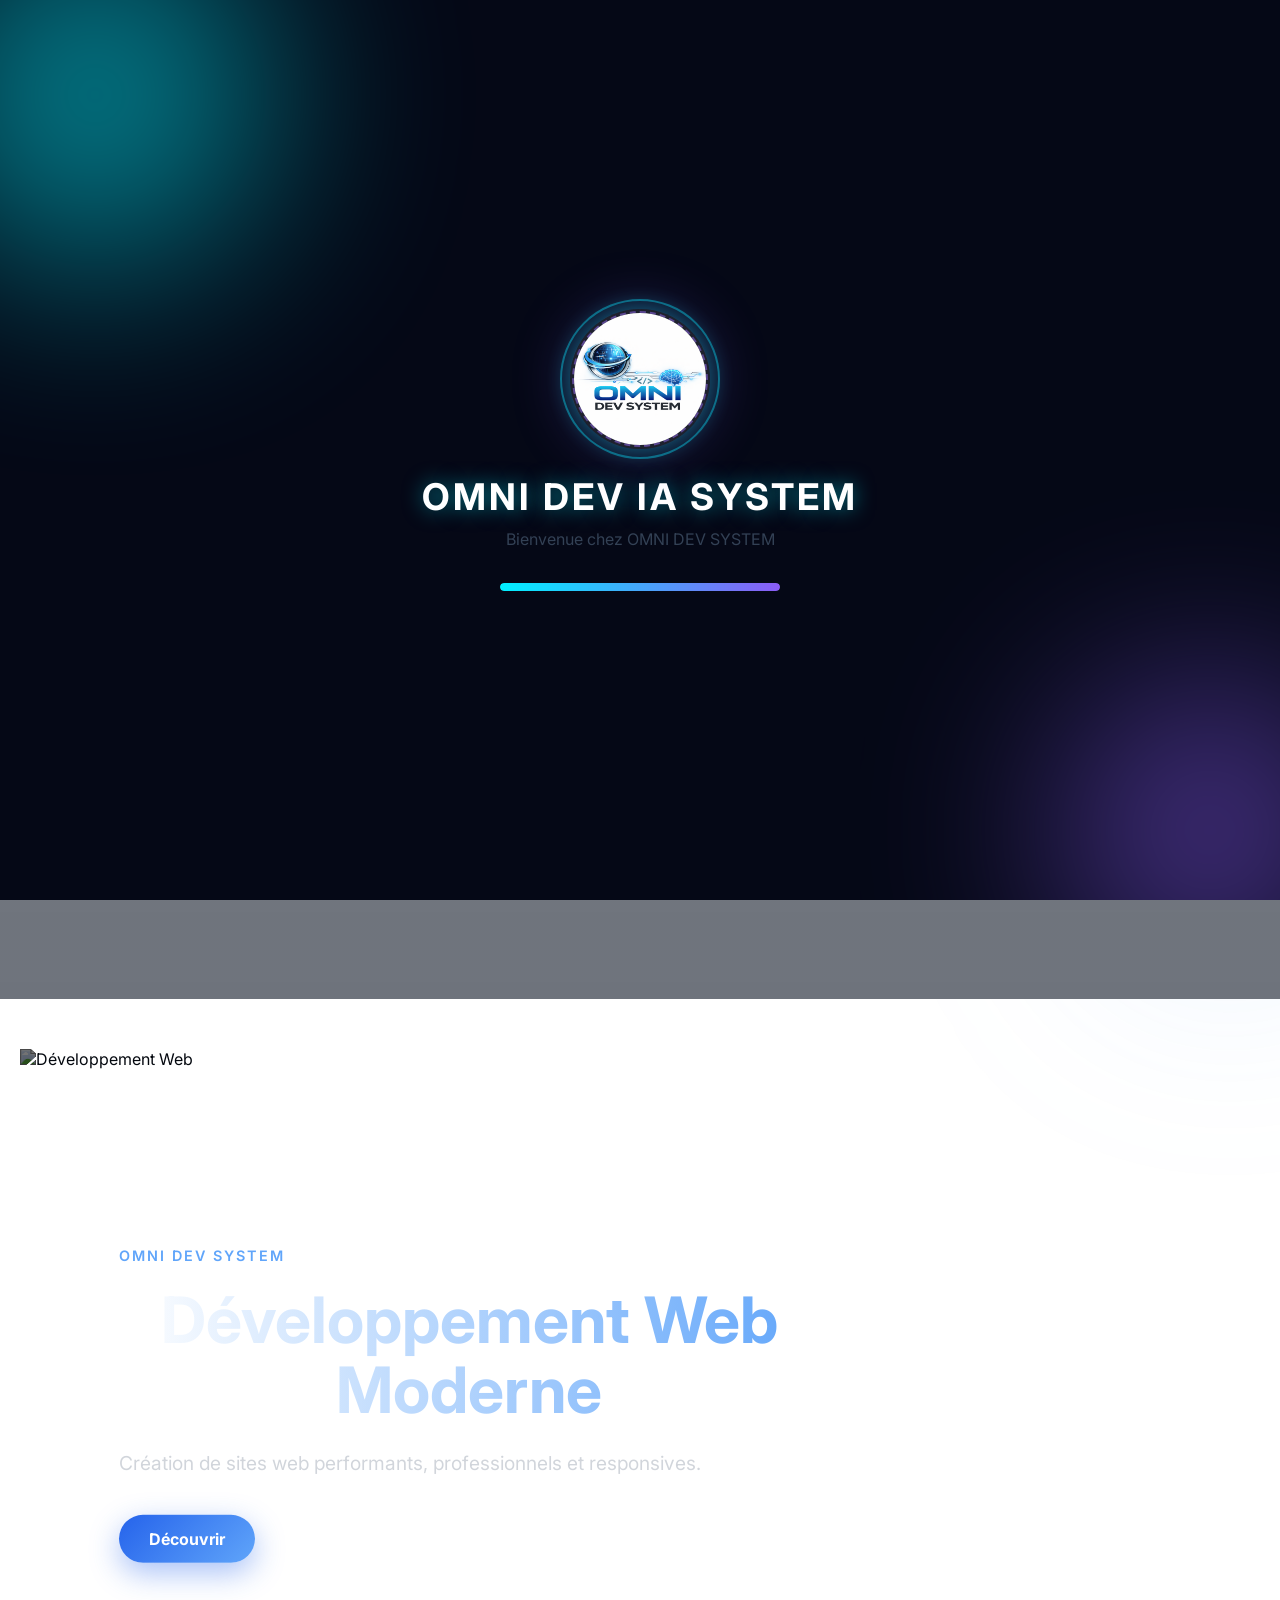
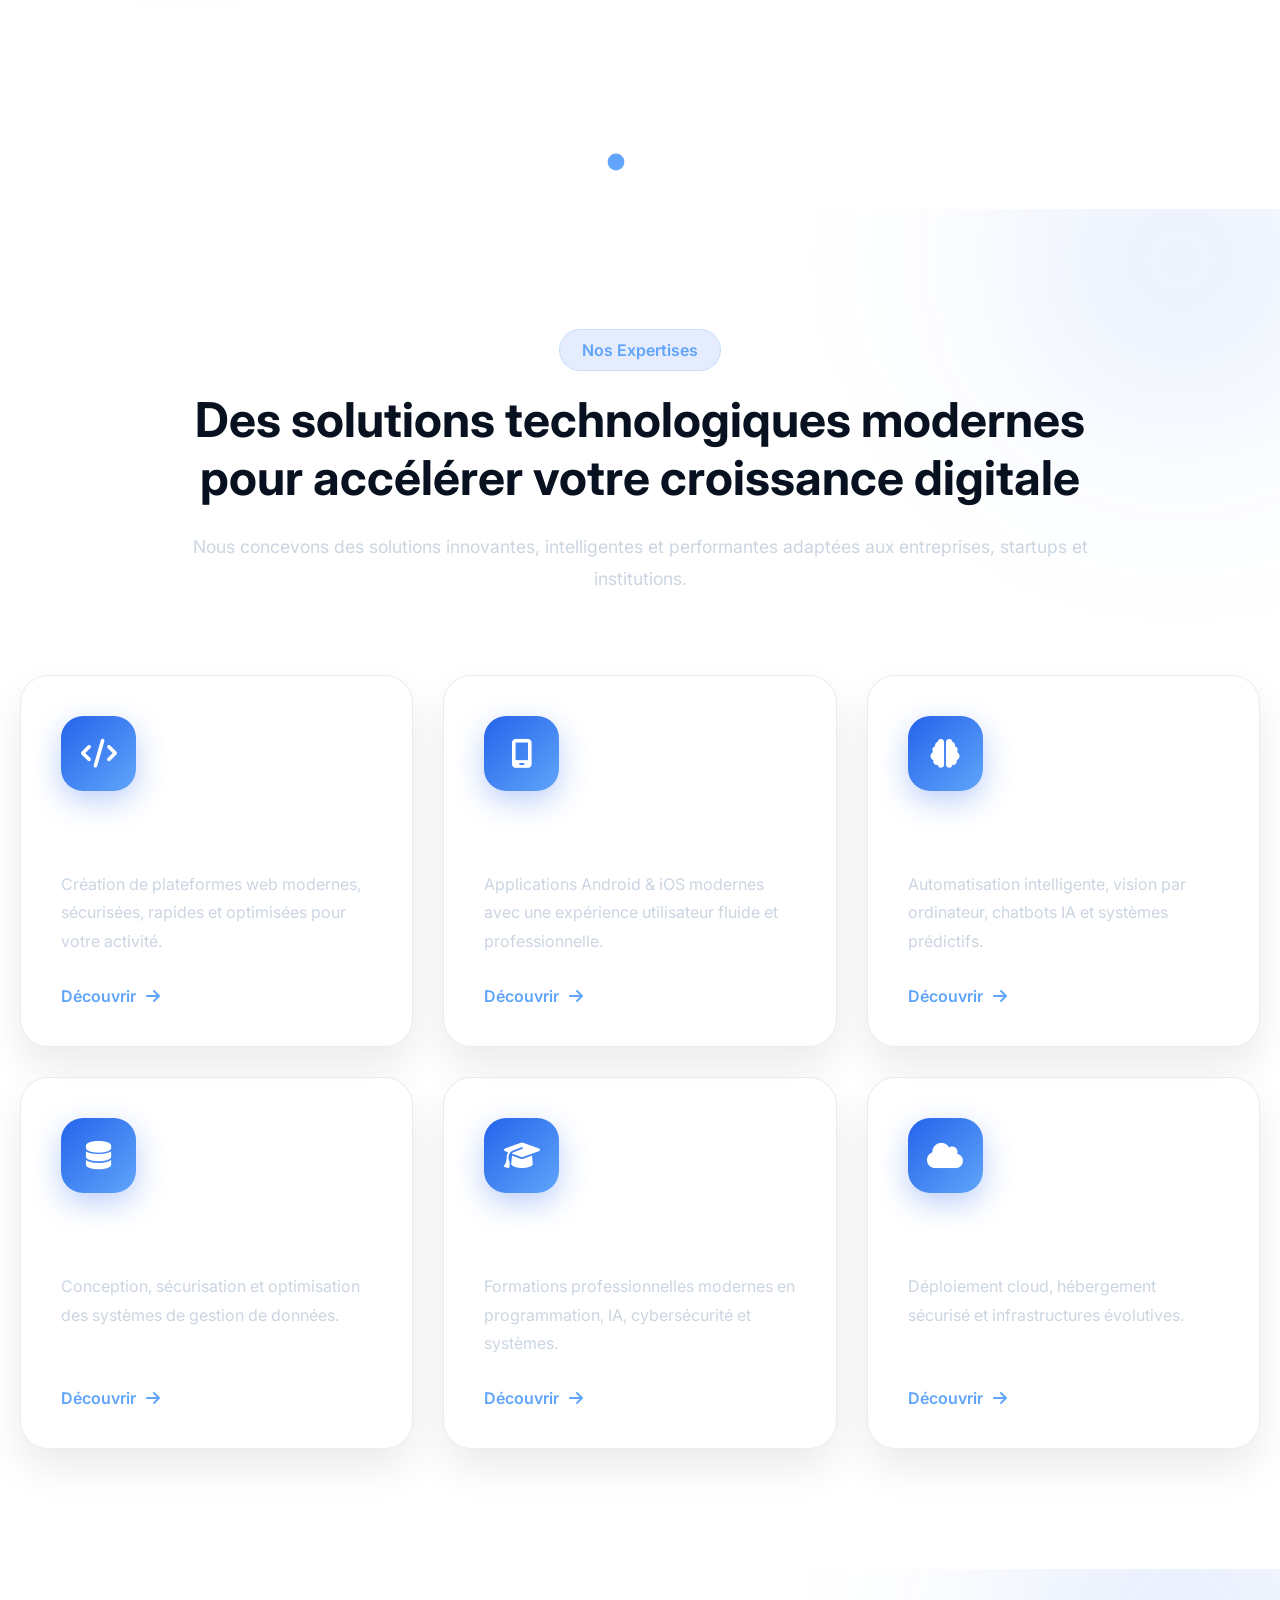
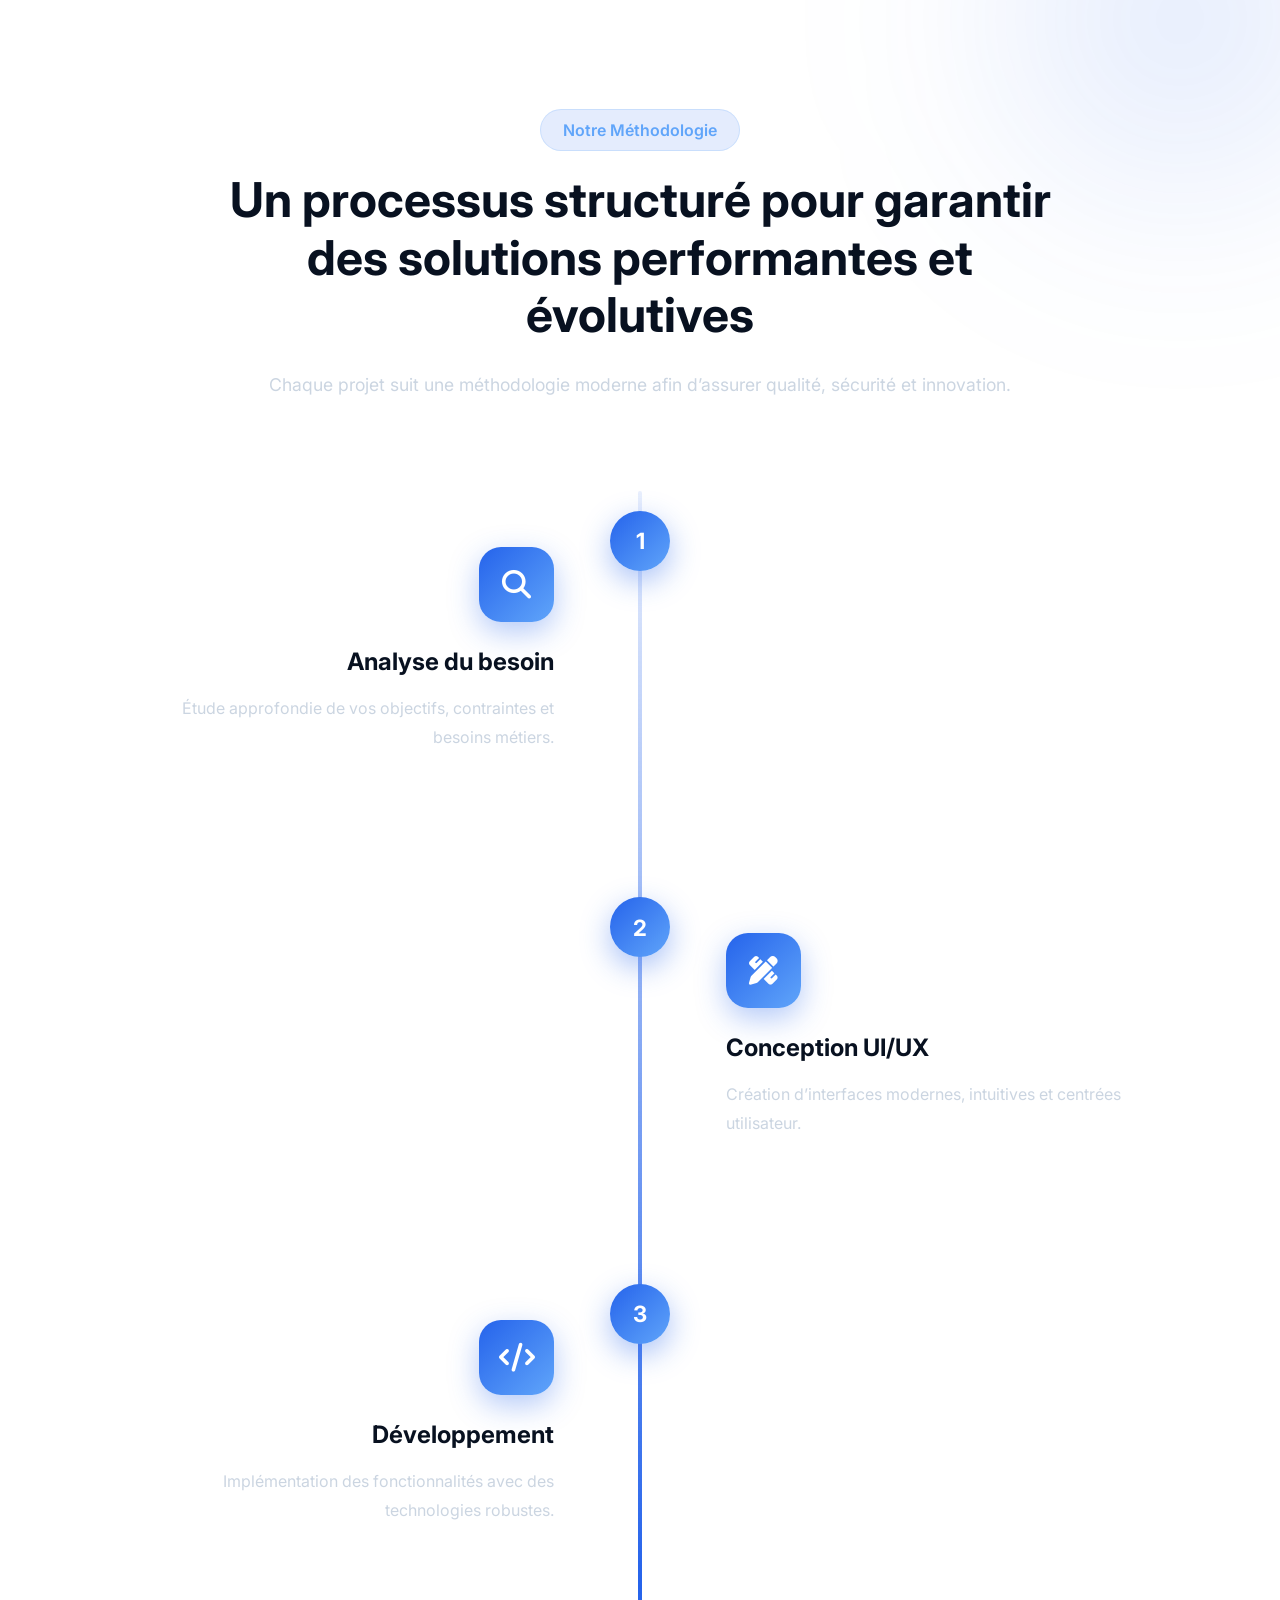
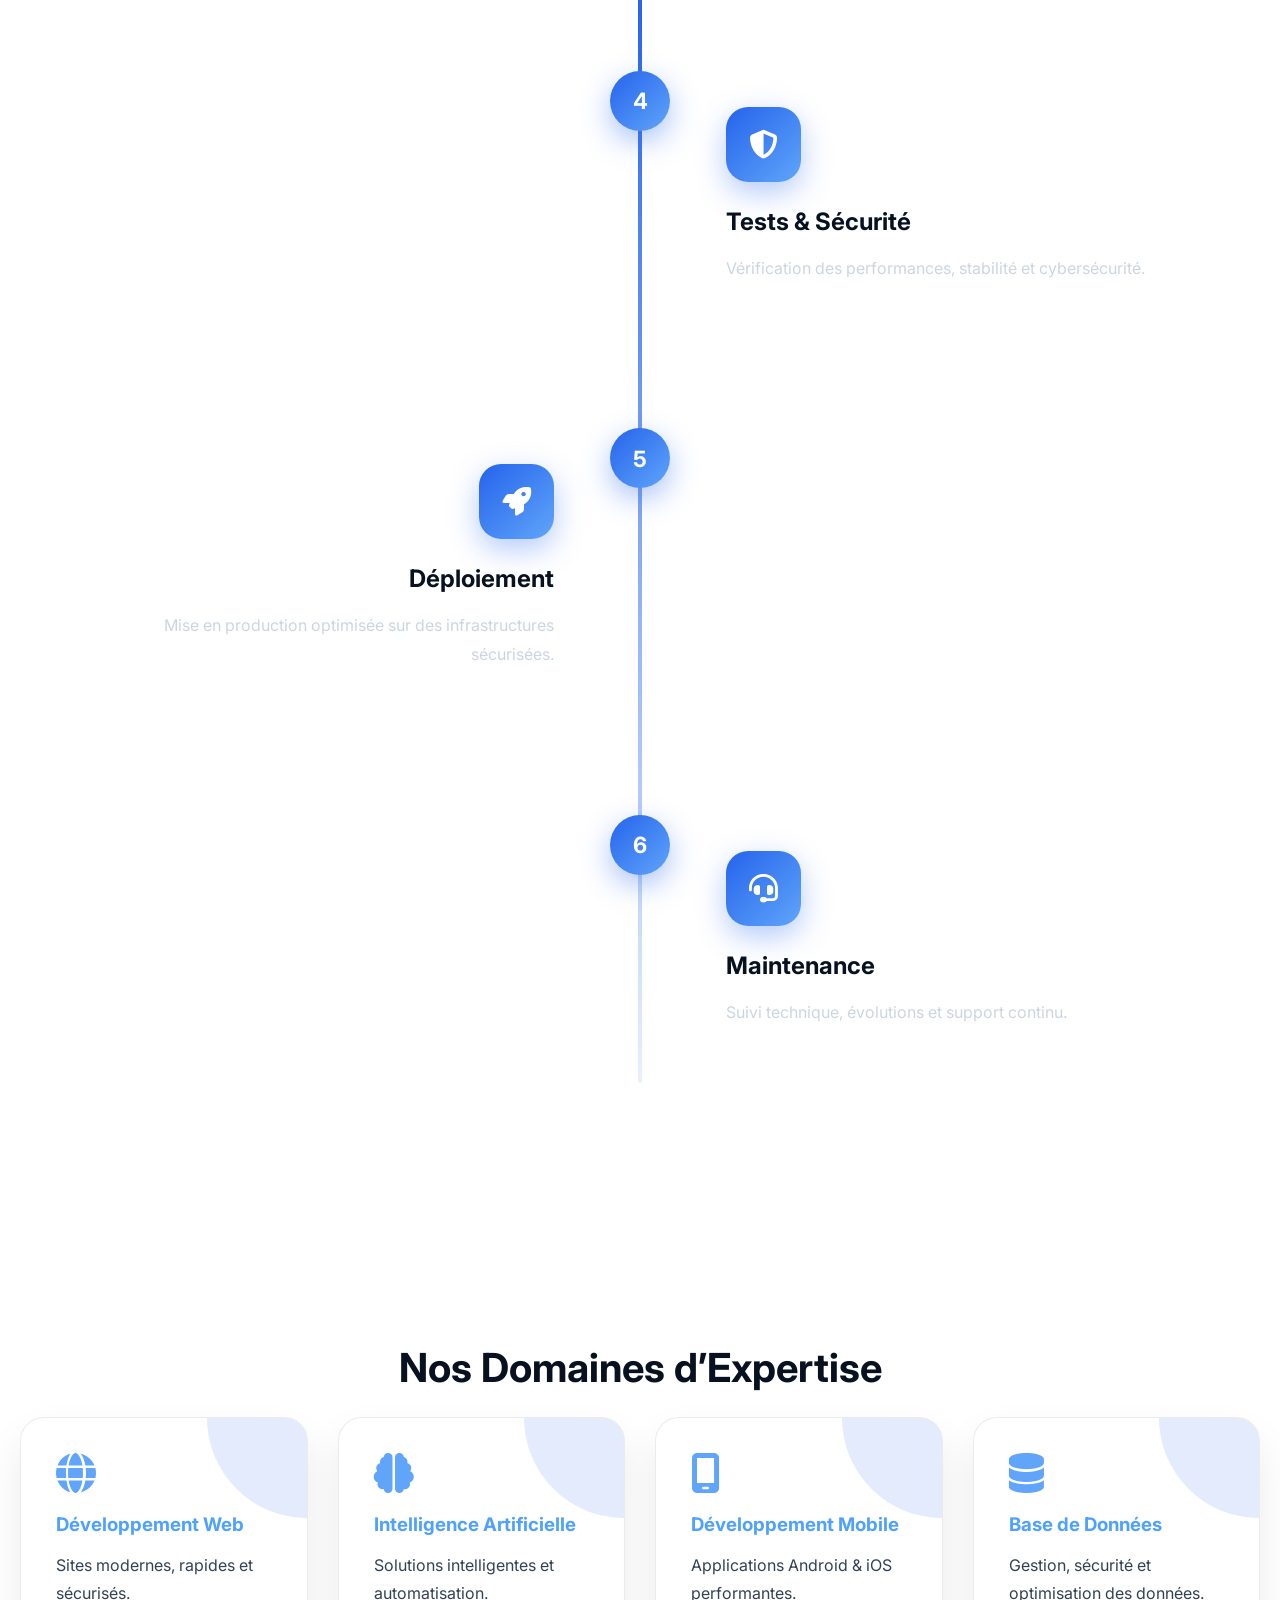
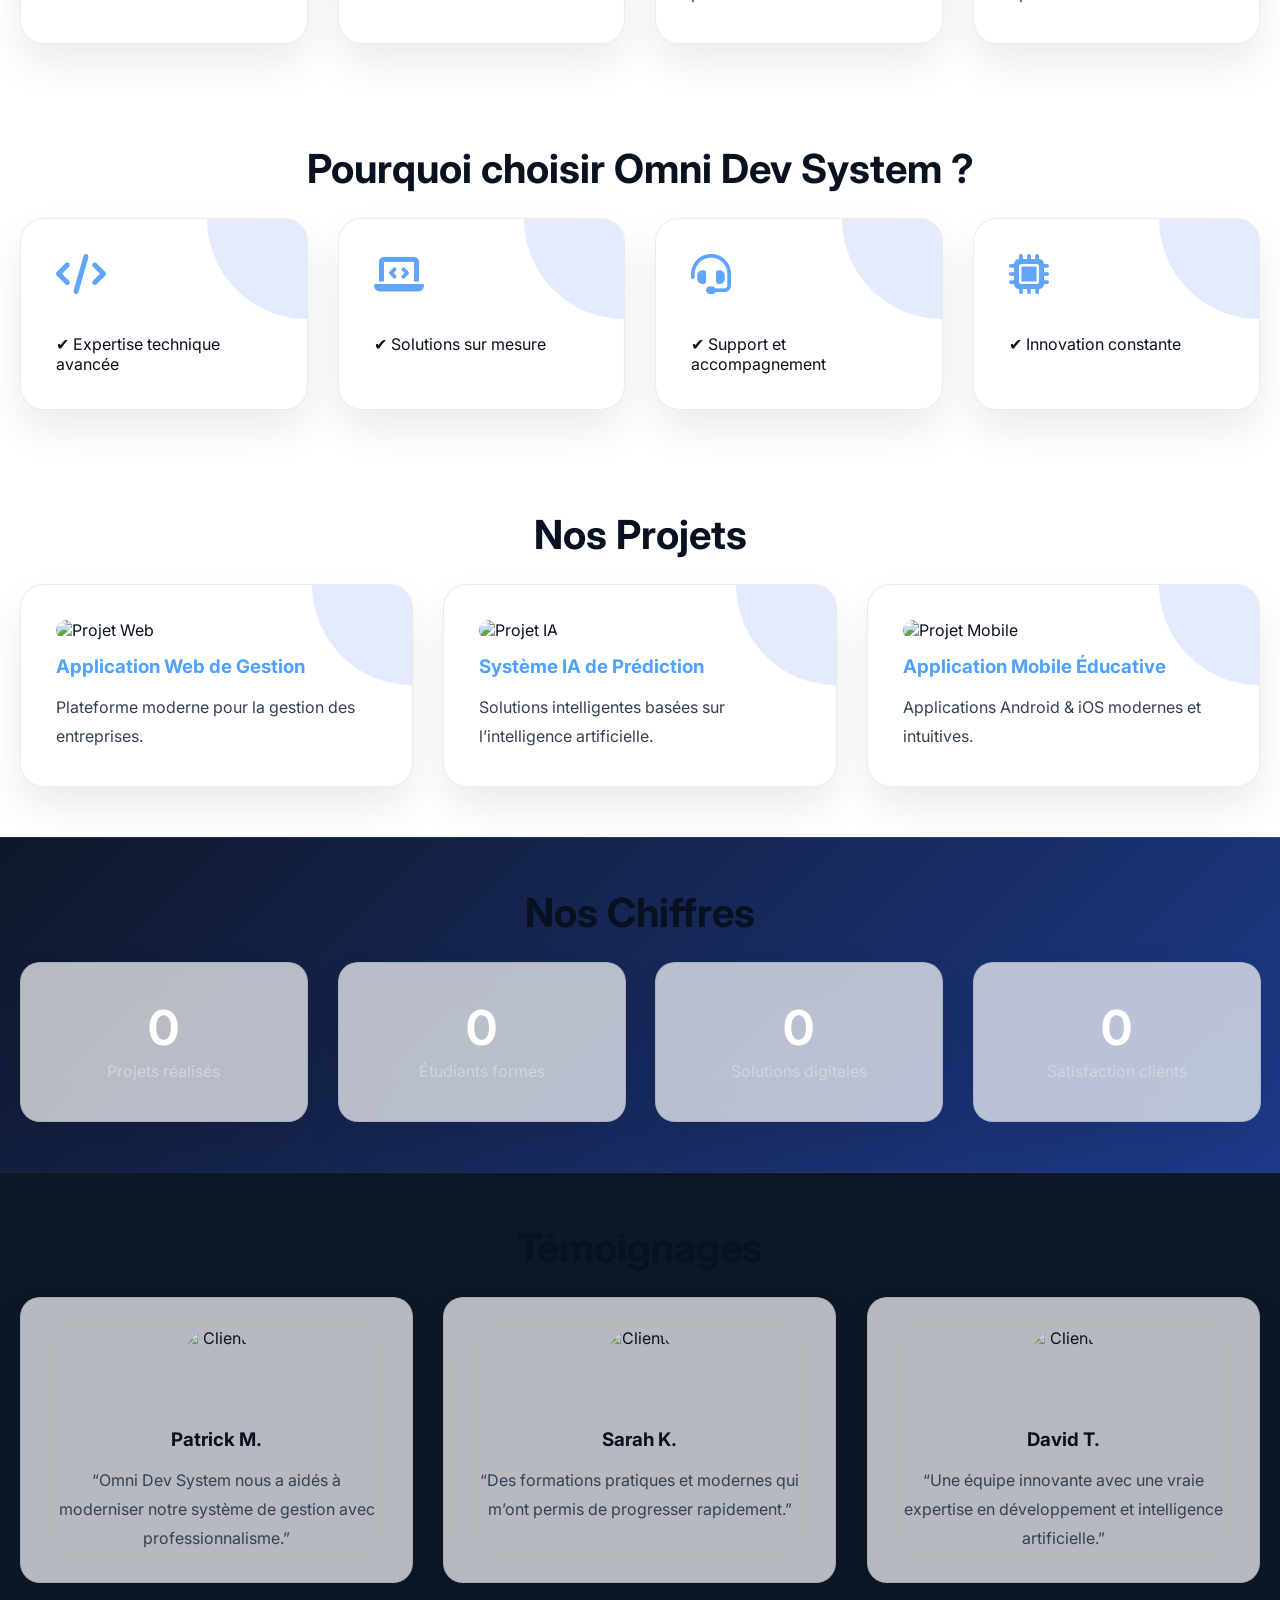
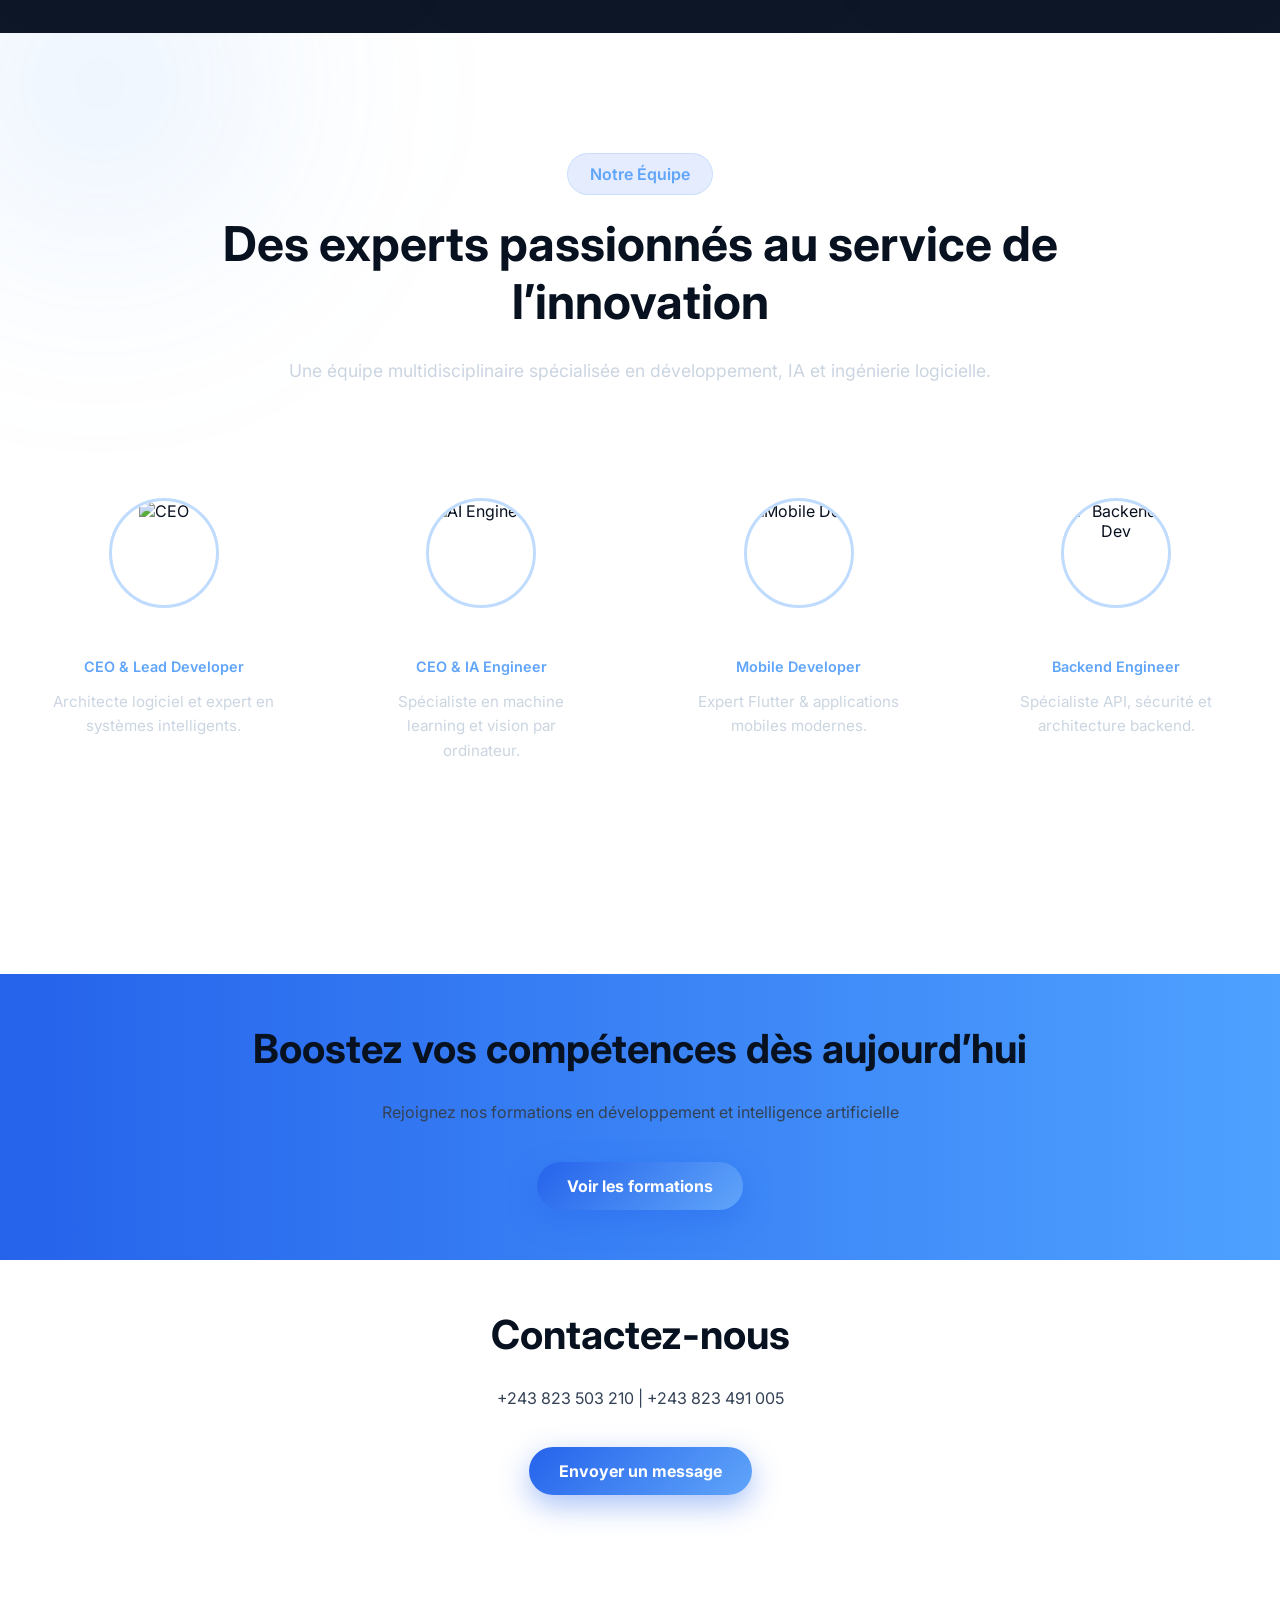
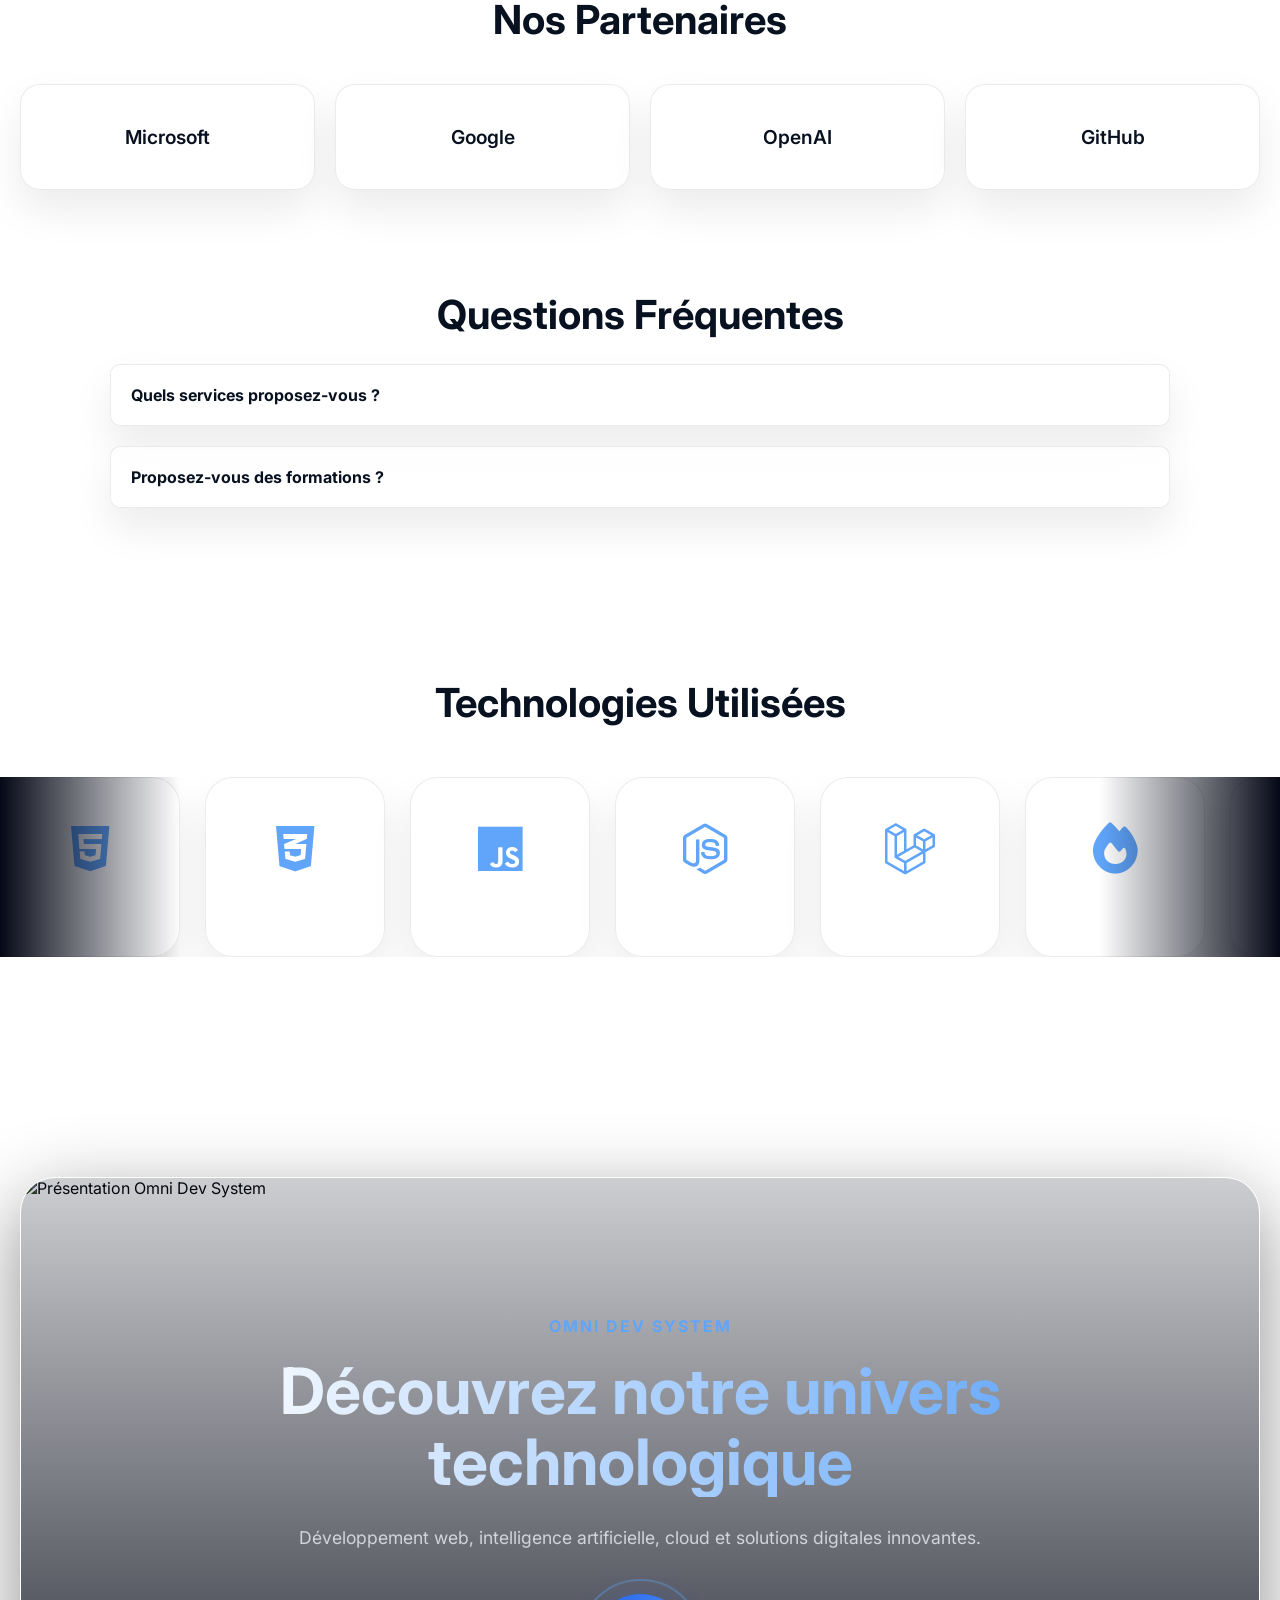
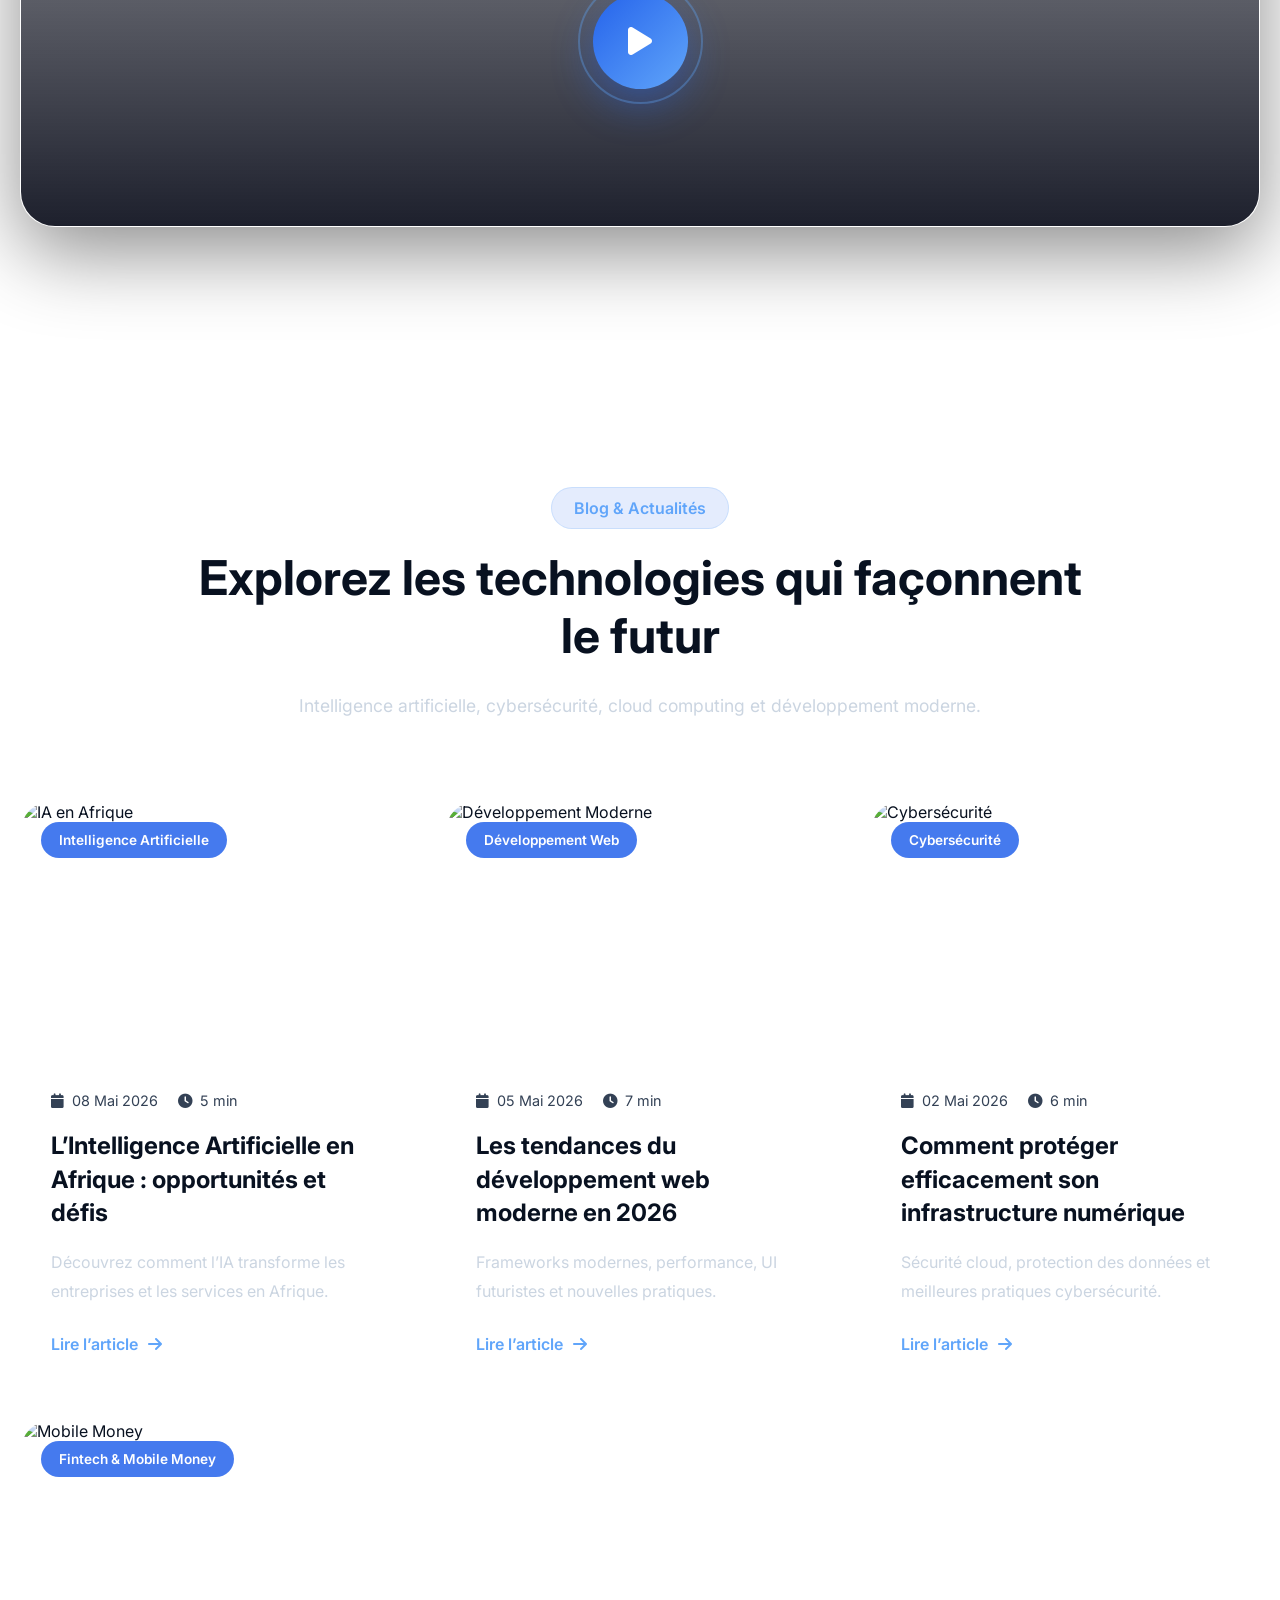
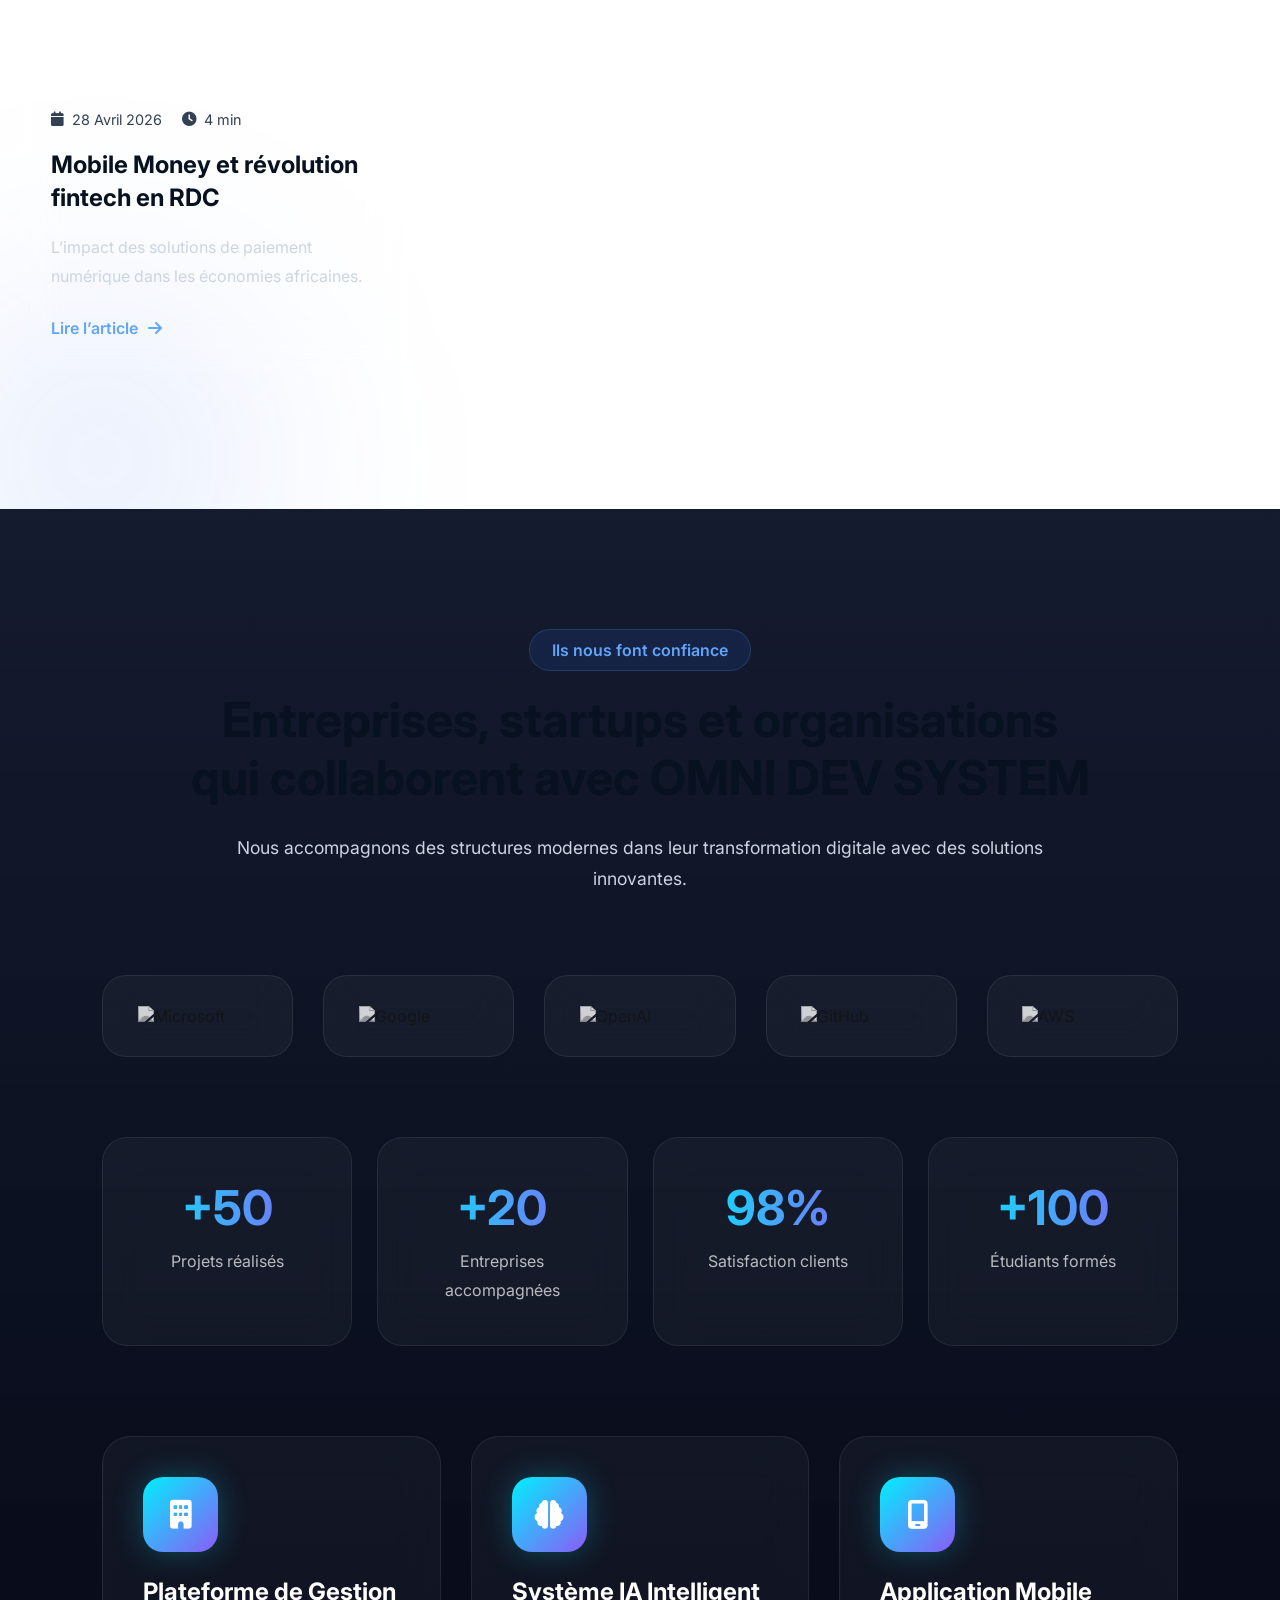
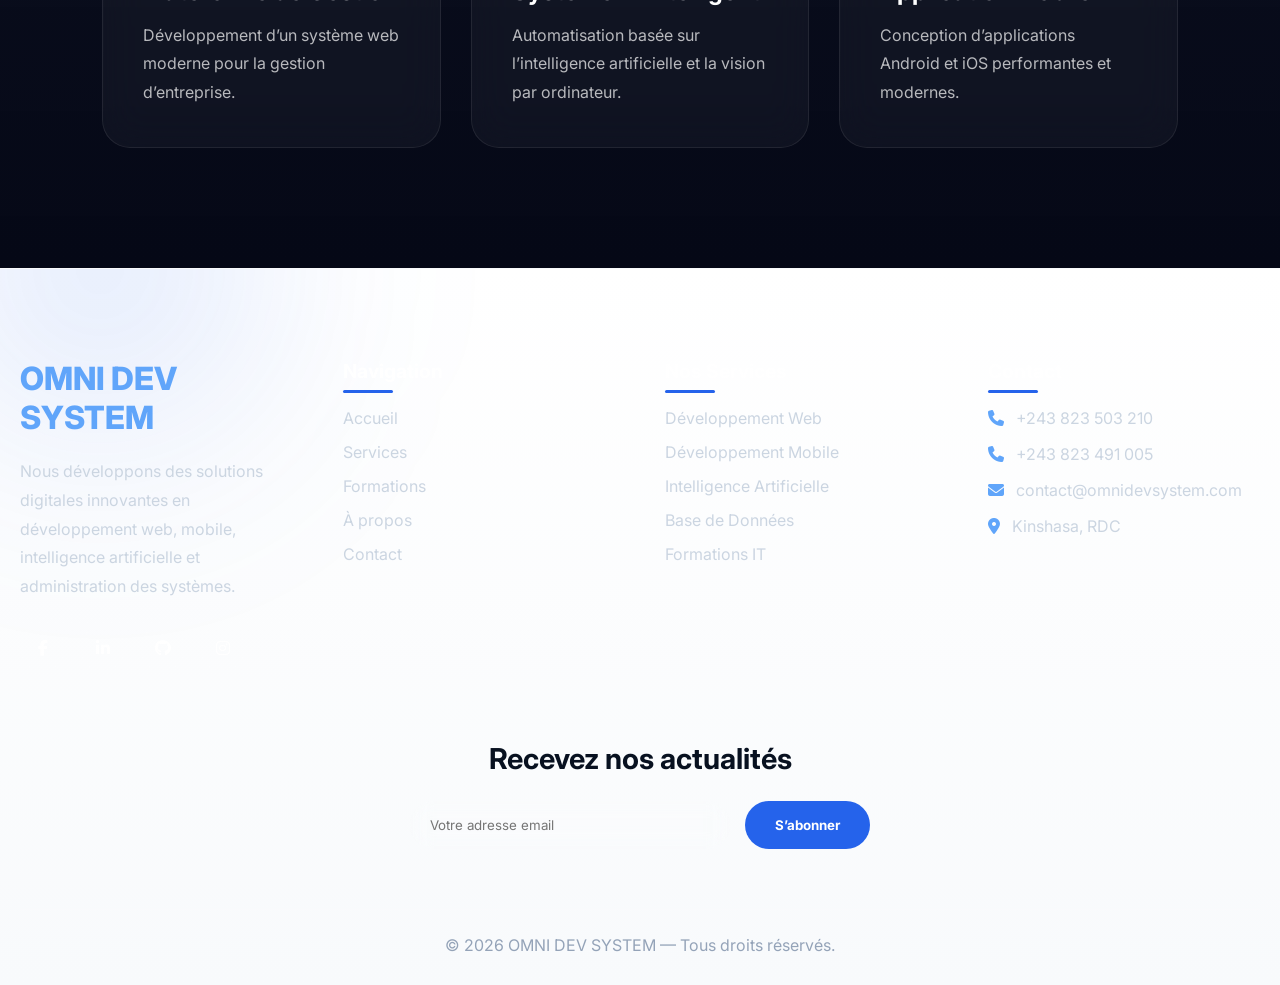
==== commit c646866b: "Mise à jour Importante" ====
--- a/index.html
+++ b/index.html
@@ -95,7 +95,7 @@
     </div>
 
   </div>
-  <div class="menu-toggle" onclick="toggleMenu()">
+  <div class="menu-toggle" onclick="toggleMenu(this)">
     <i class="fa-solid fa-bars"></i>
   </div>
 
--- a/css/style.css
+++ b/css/style.css
@@ -264,10 +264,20 @@
   color:#60a5fa;
 }
 
+#nav{
+  transition: 0.4s ease;
+}
+
+#nav.active{
+  display: flex; /* ou block selon ton design */
+}
+
 .menu-toggle {
   display: none;
-  font-size: 2rem;
+  font-size: 1.6rem;
   cursor: pointer;
+  color: white;
+  transition: 0.3s ease;
 }
 
 /* HERO */
@@ -3614,7 +3624,7 @@
   /* THEME BUTTON */
 
   #themeToggle{
-    width:100%;
+    width:25%;
   }
 
   /* =========================
@@ -3671,6 +3681,15 @@
 
   .menu-toggle {
     display: block;
+  }
+
+  .menu-toggle i{
+    transition: 0.3s ease;
+  }
+
+  .menu-toggle:hover{
+    transform: scale(1.1);
+    color: #00f0ff;
   }
 
   nav {
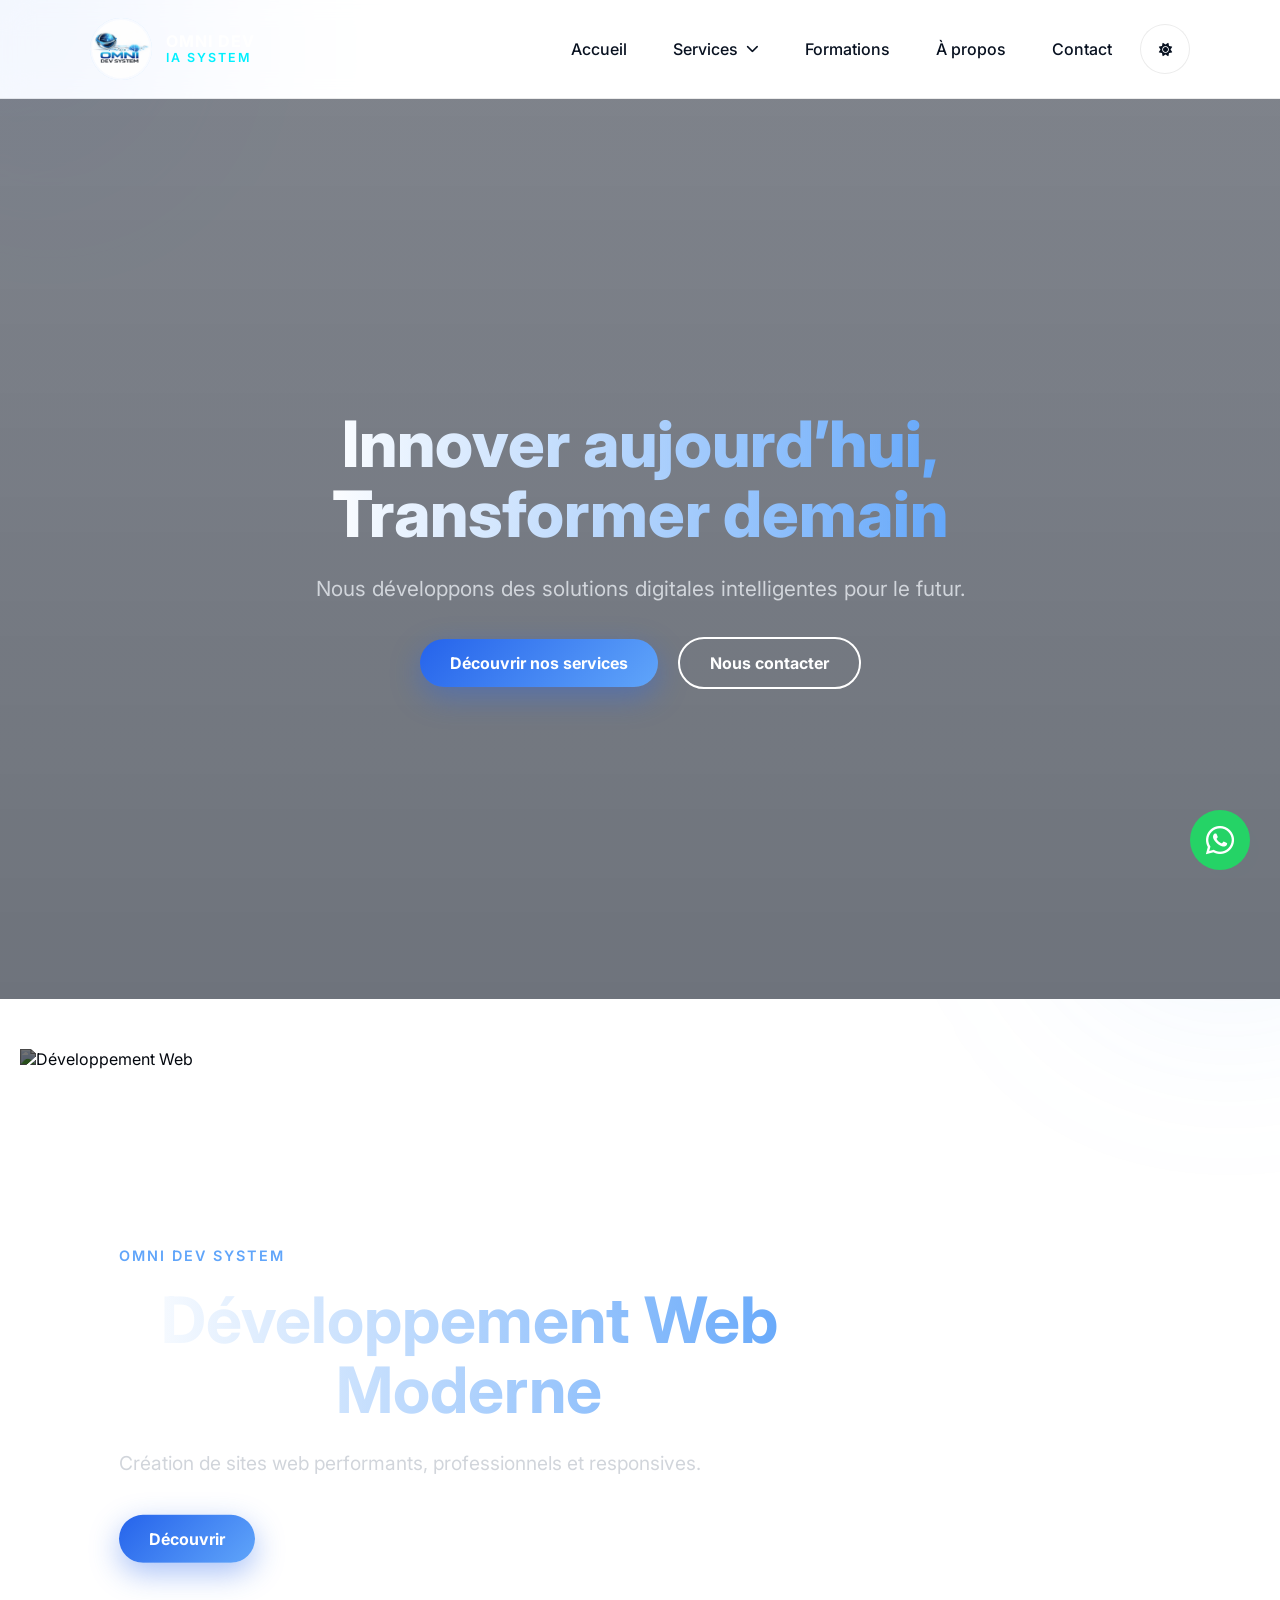
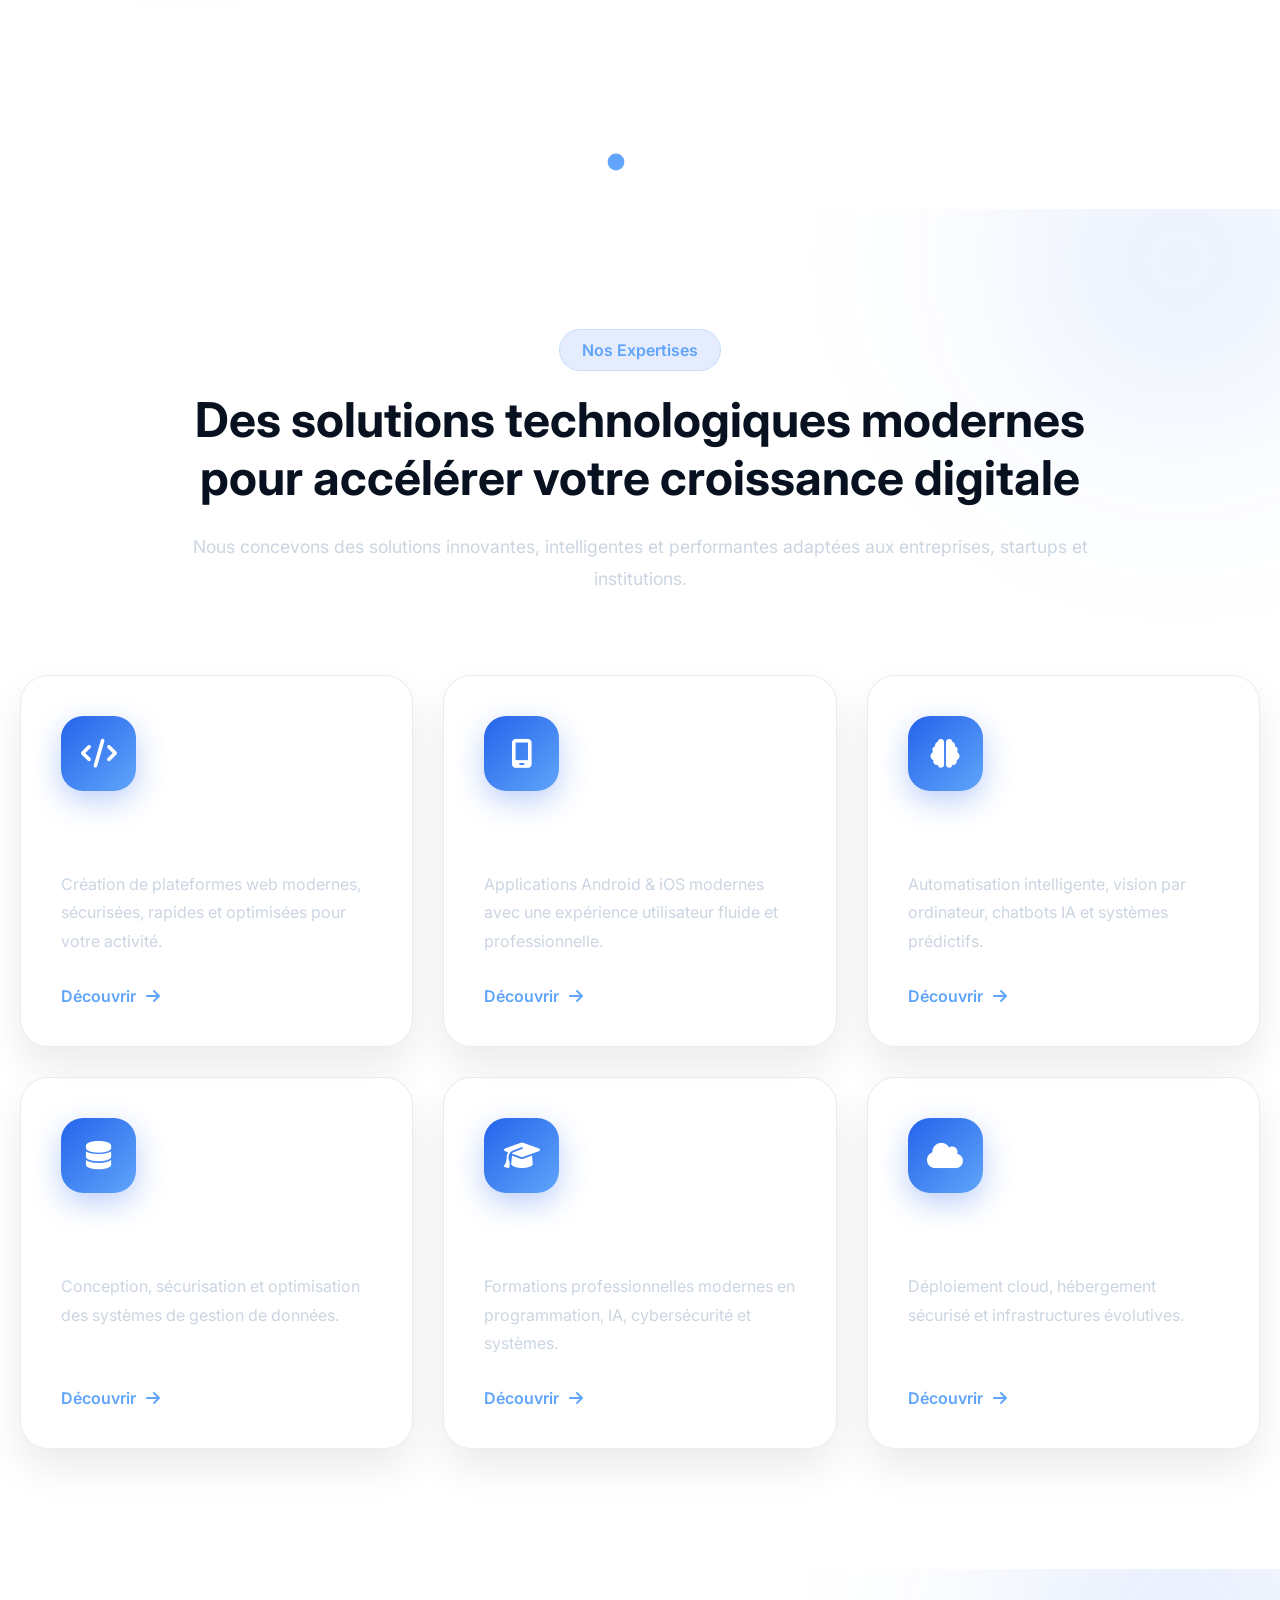
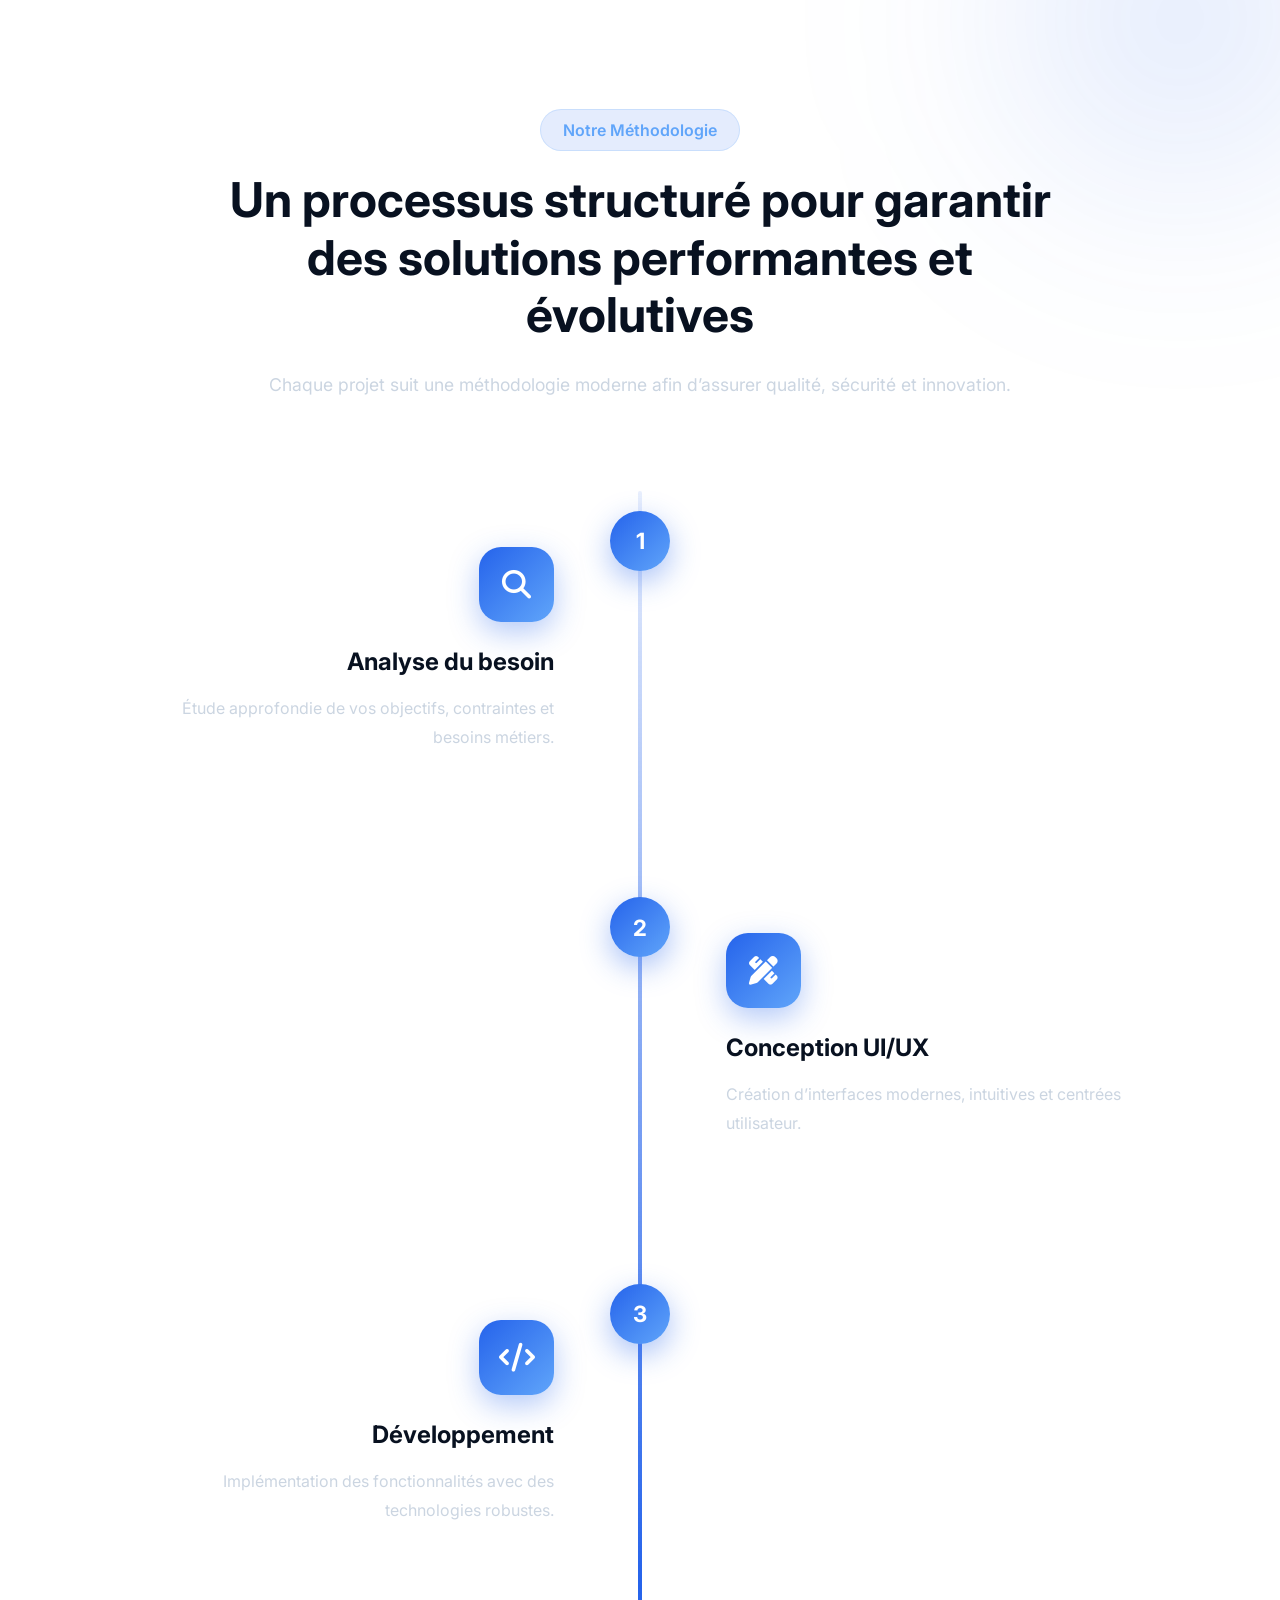
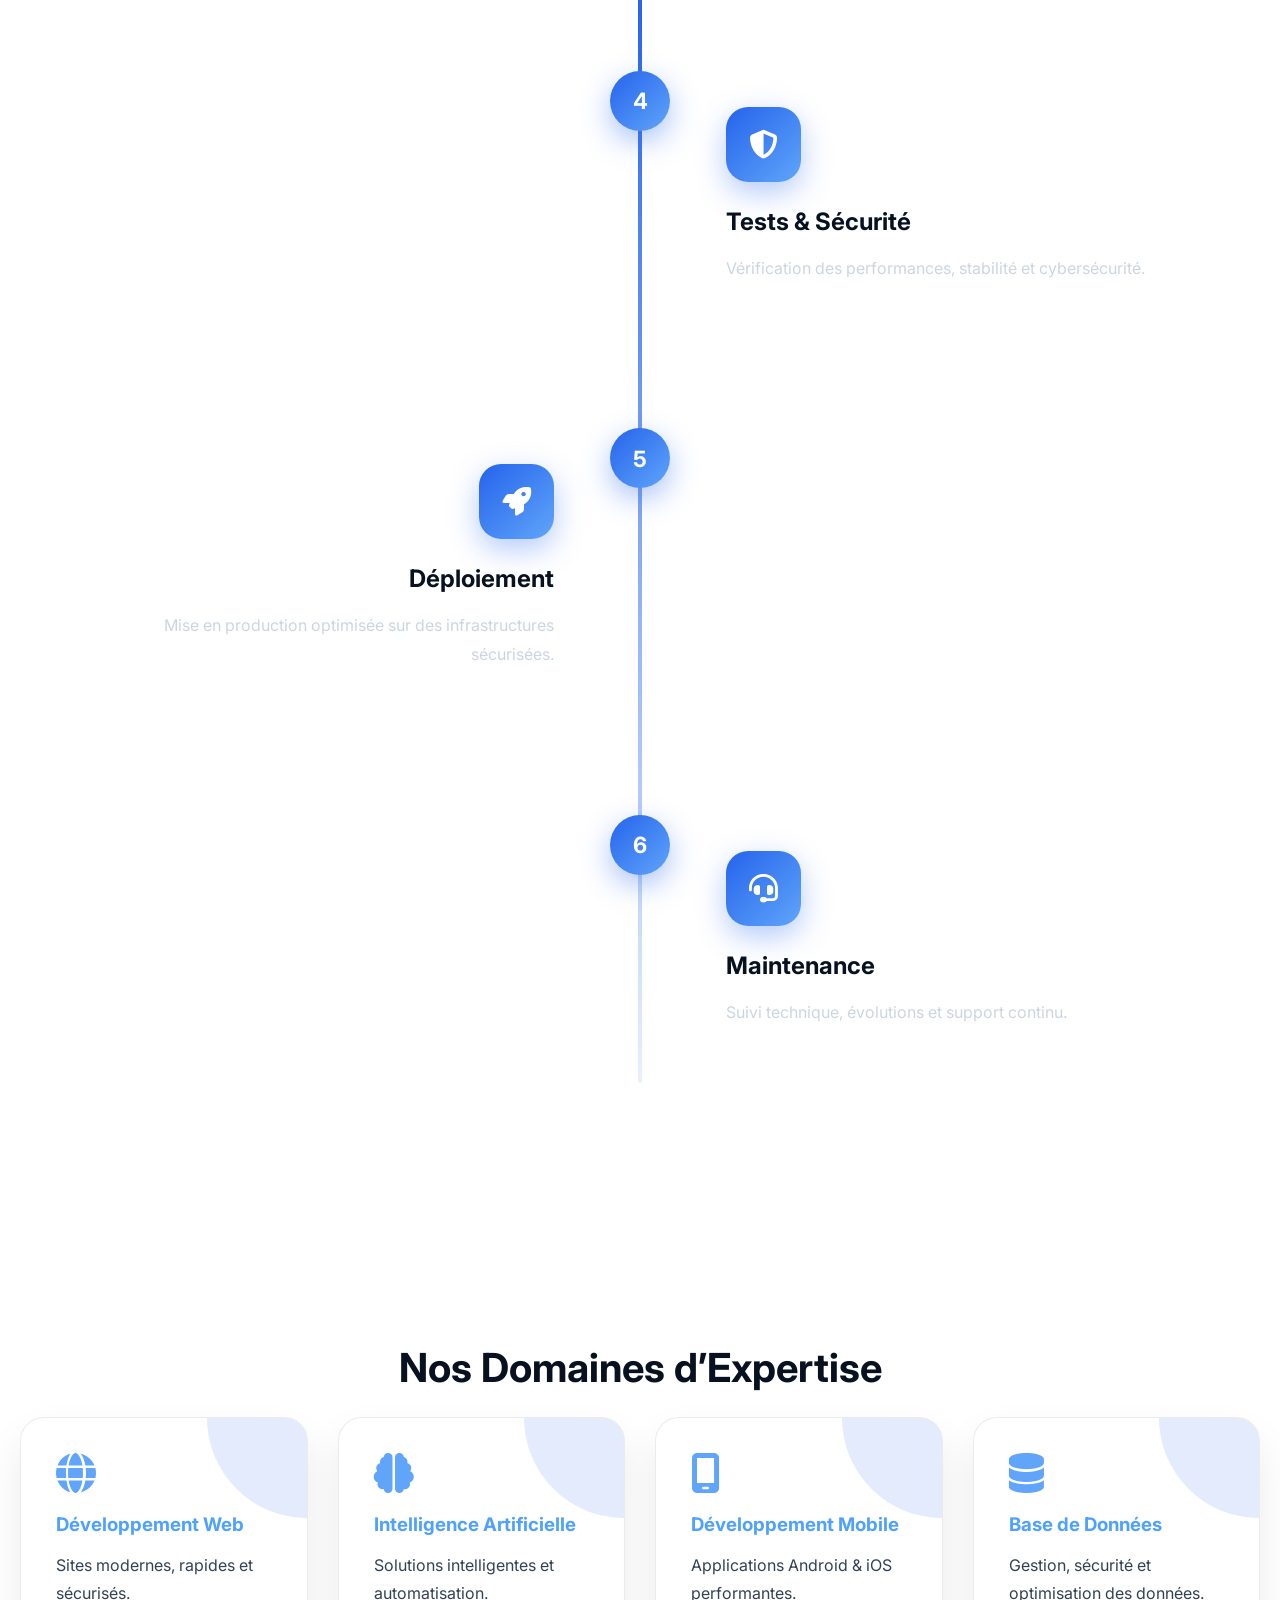
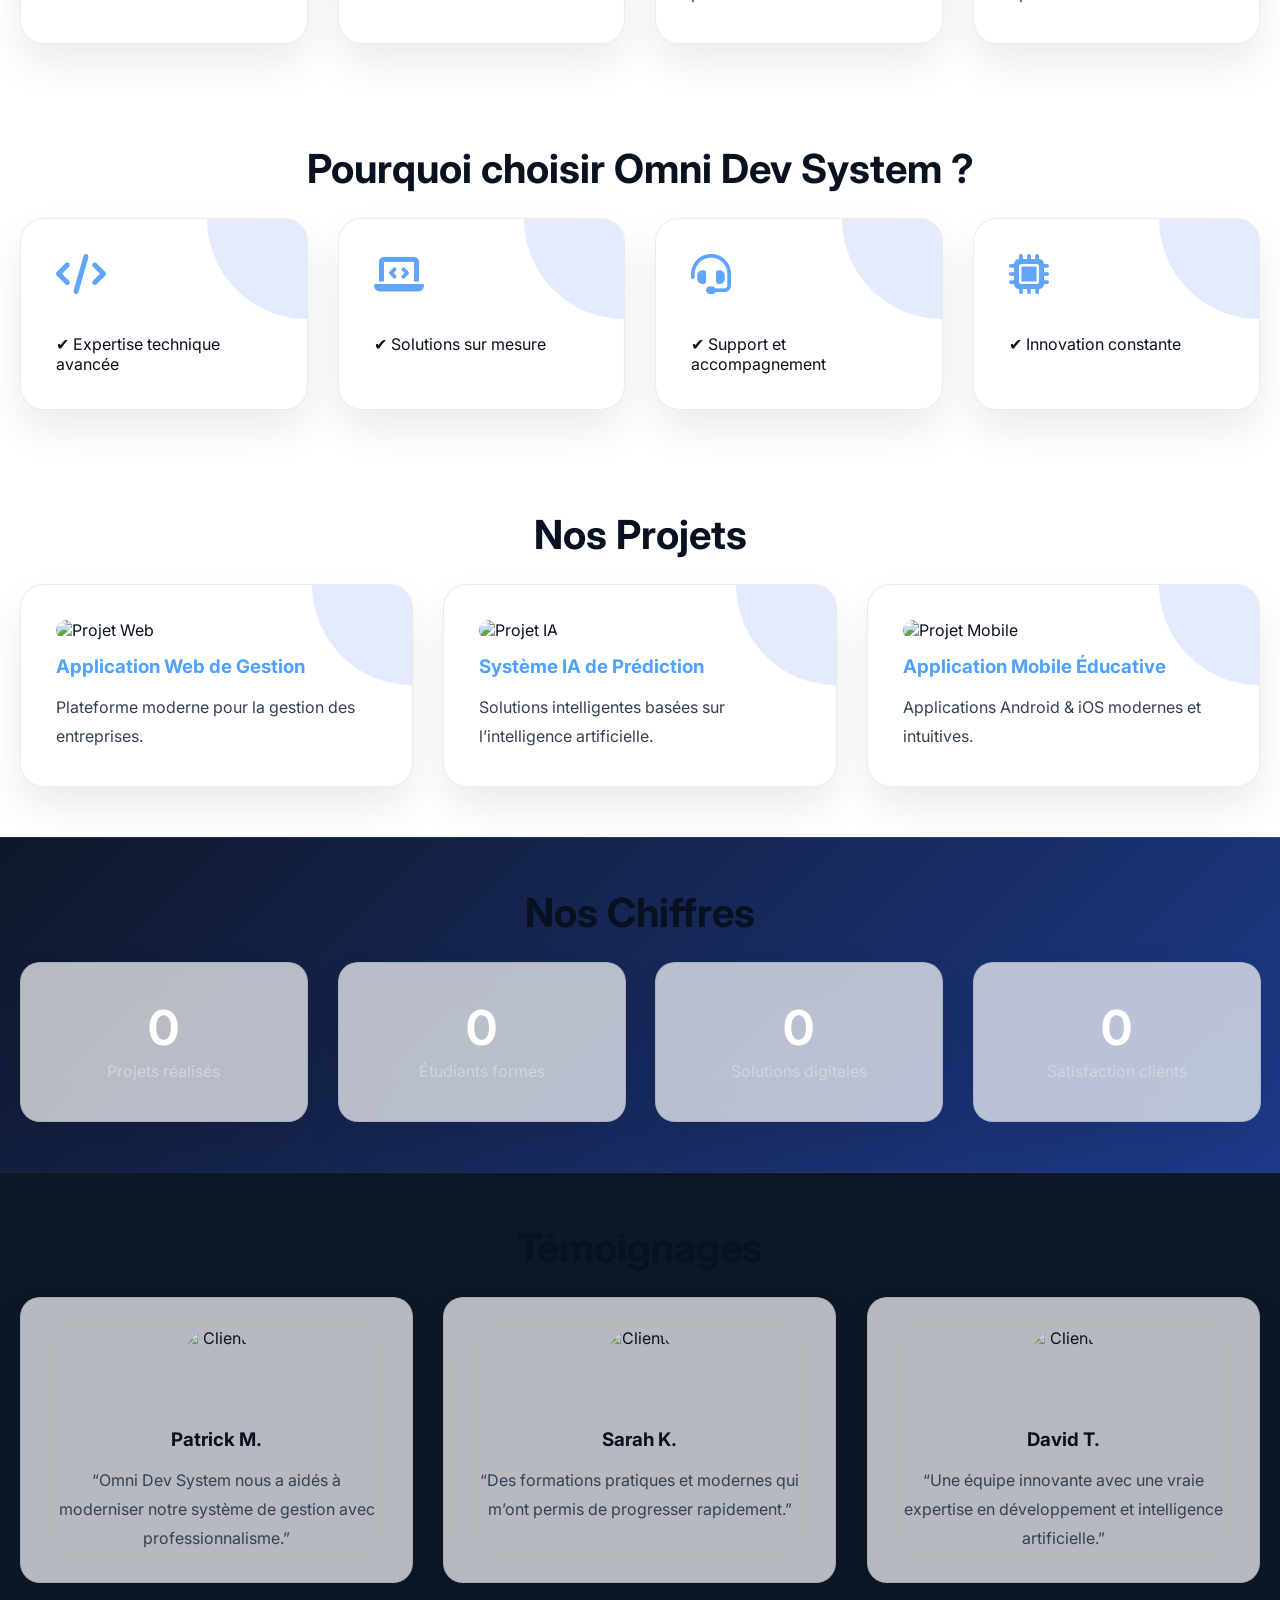
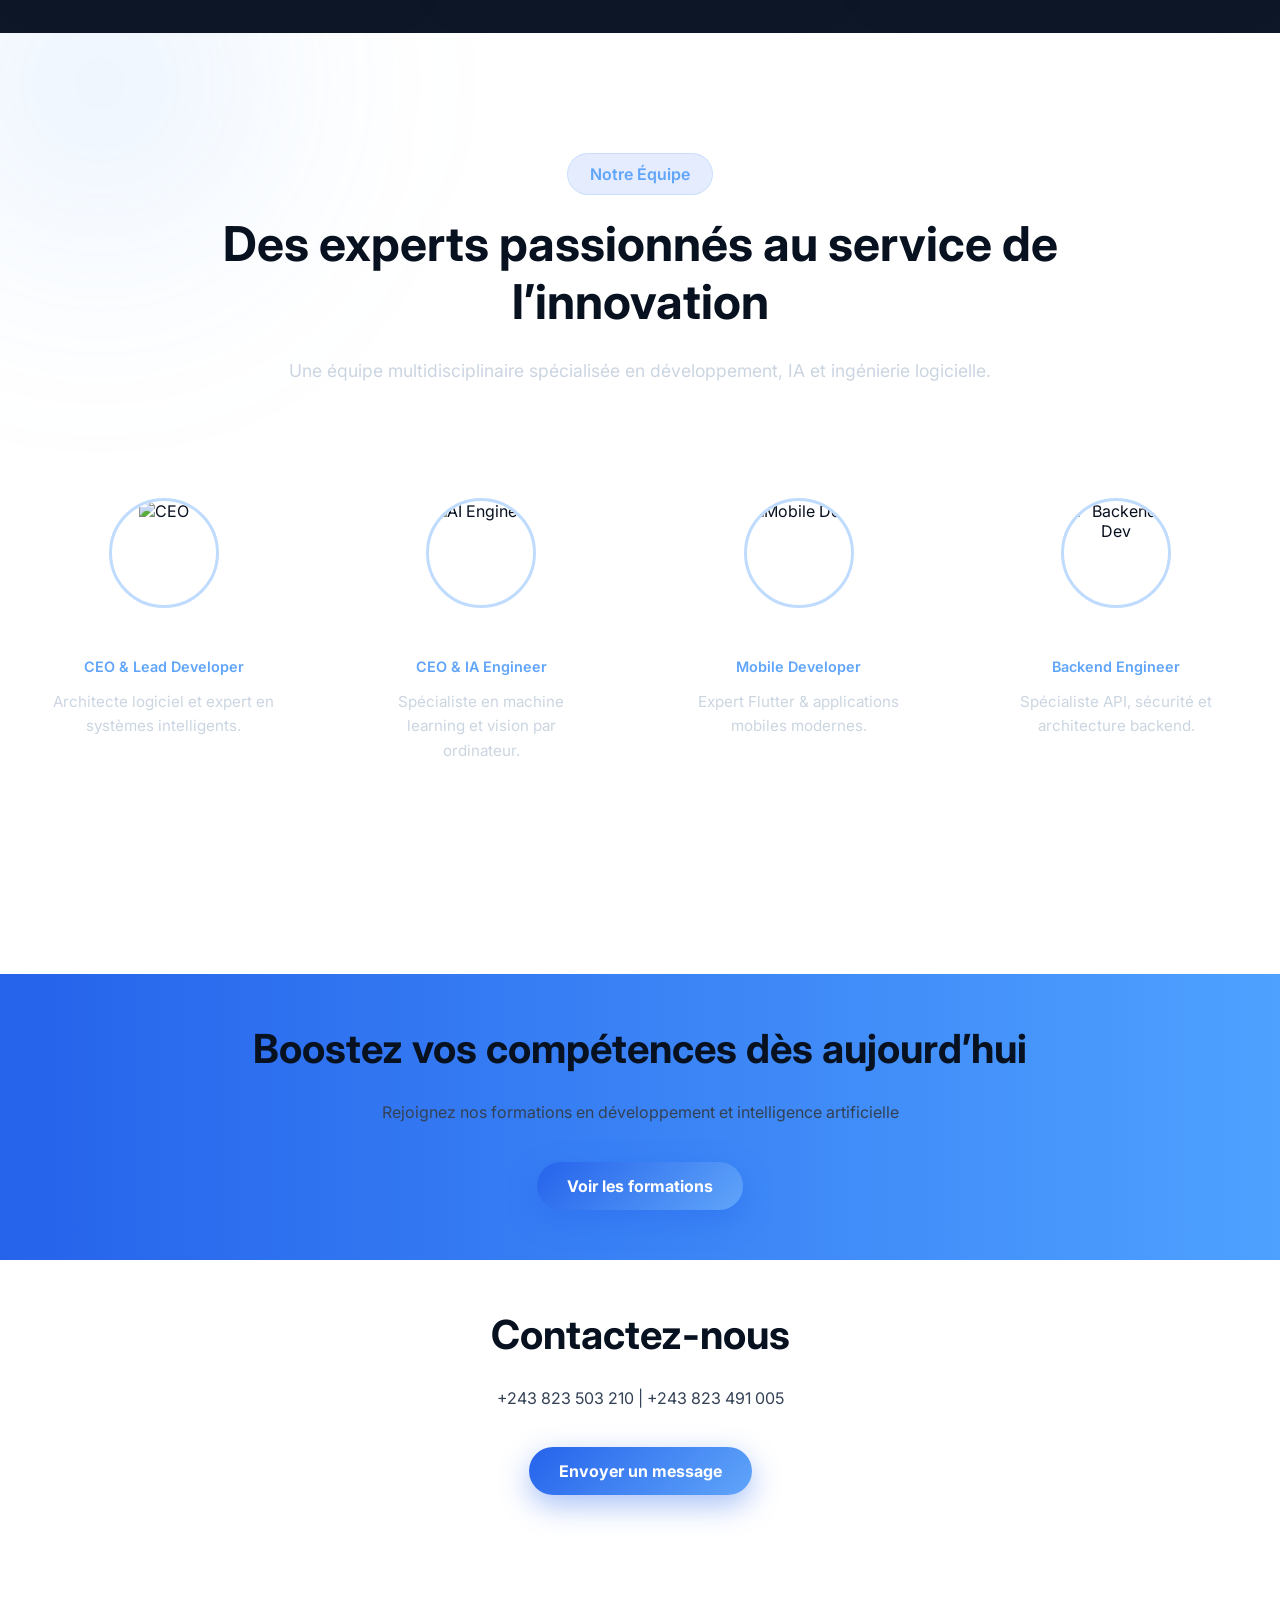
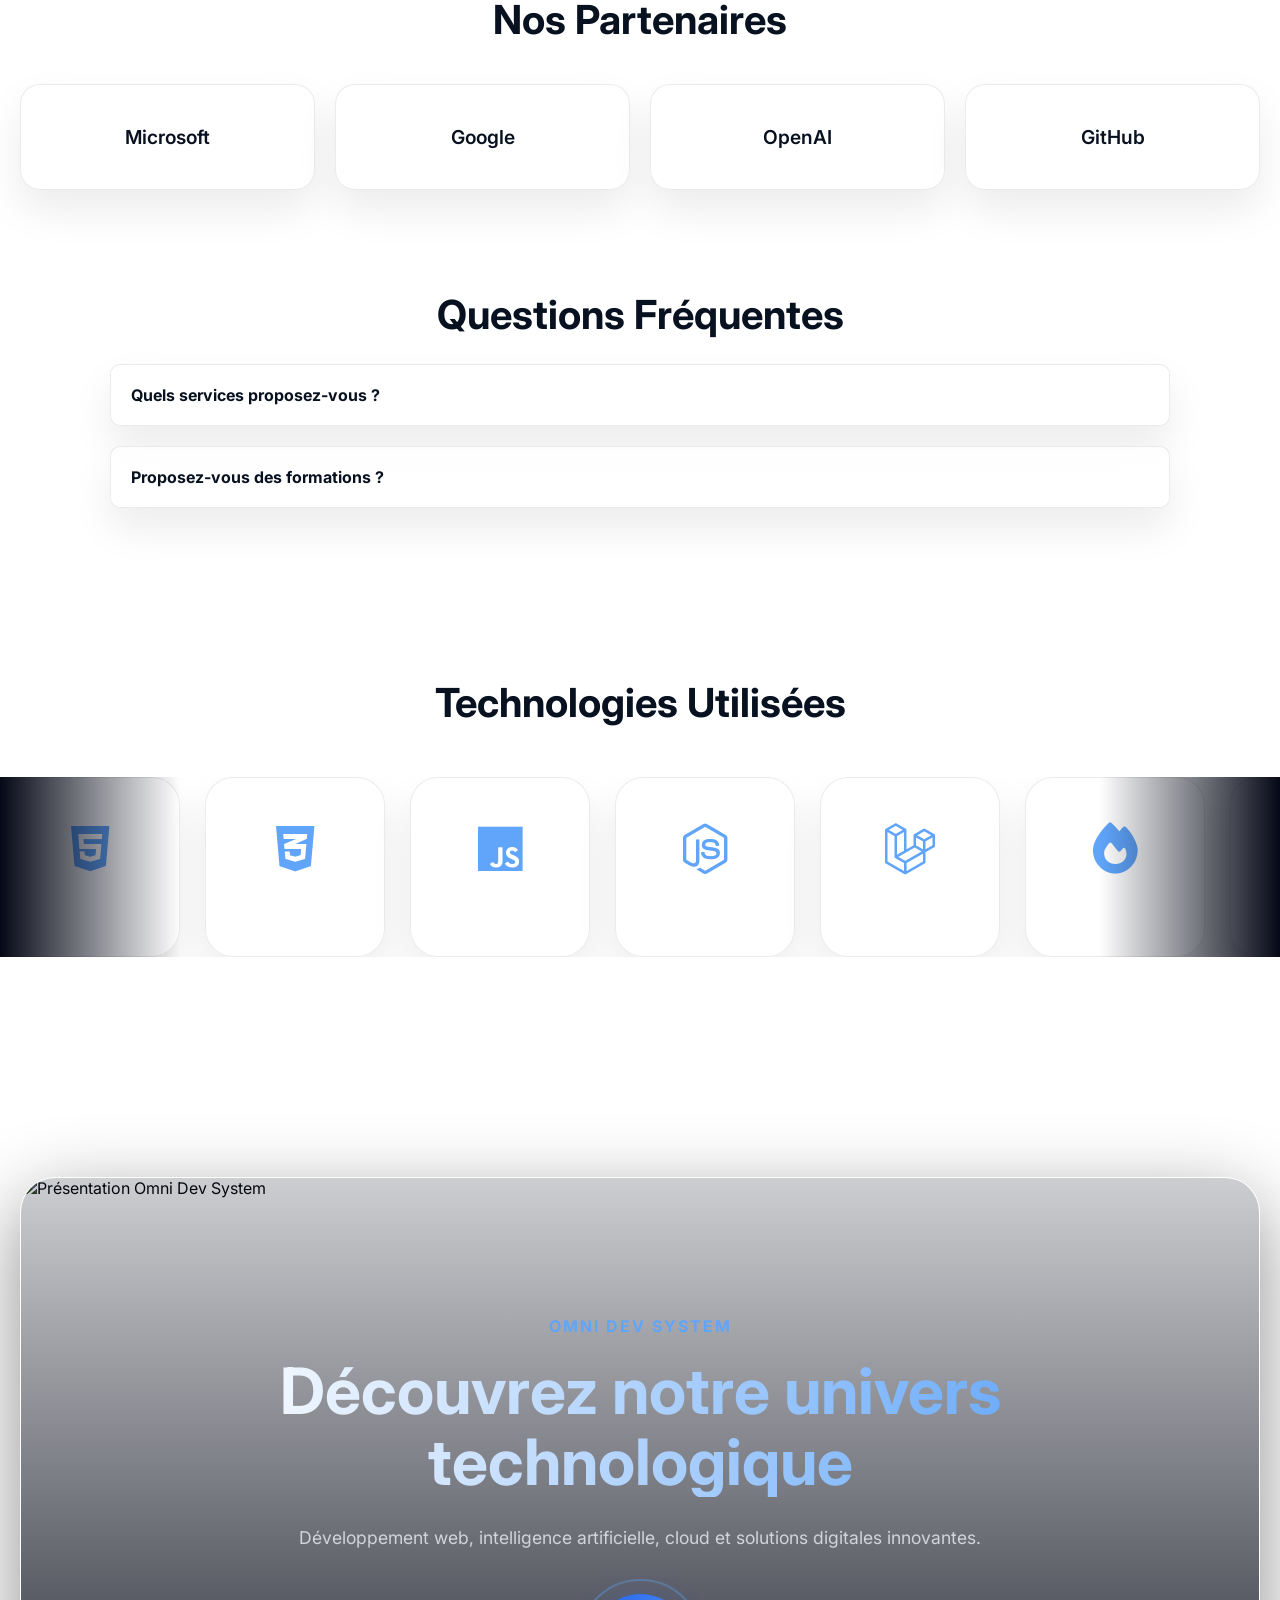
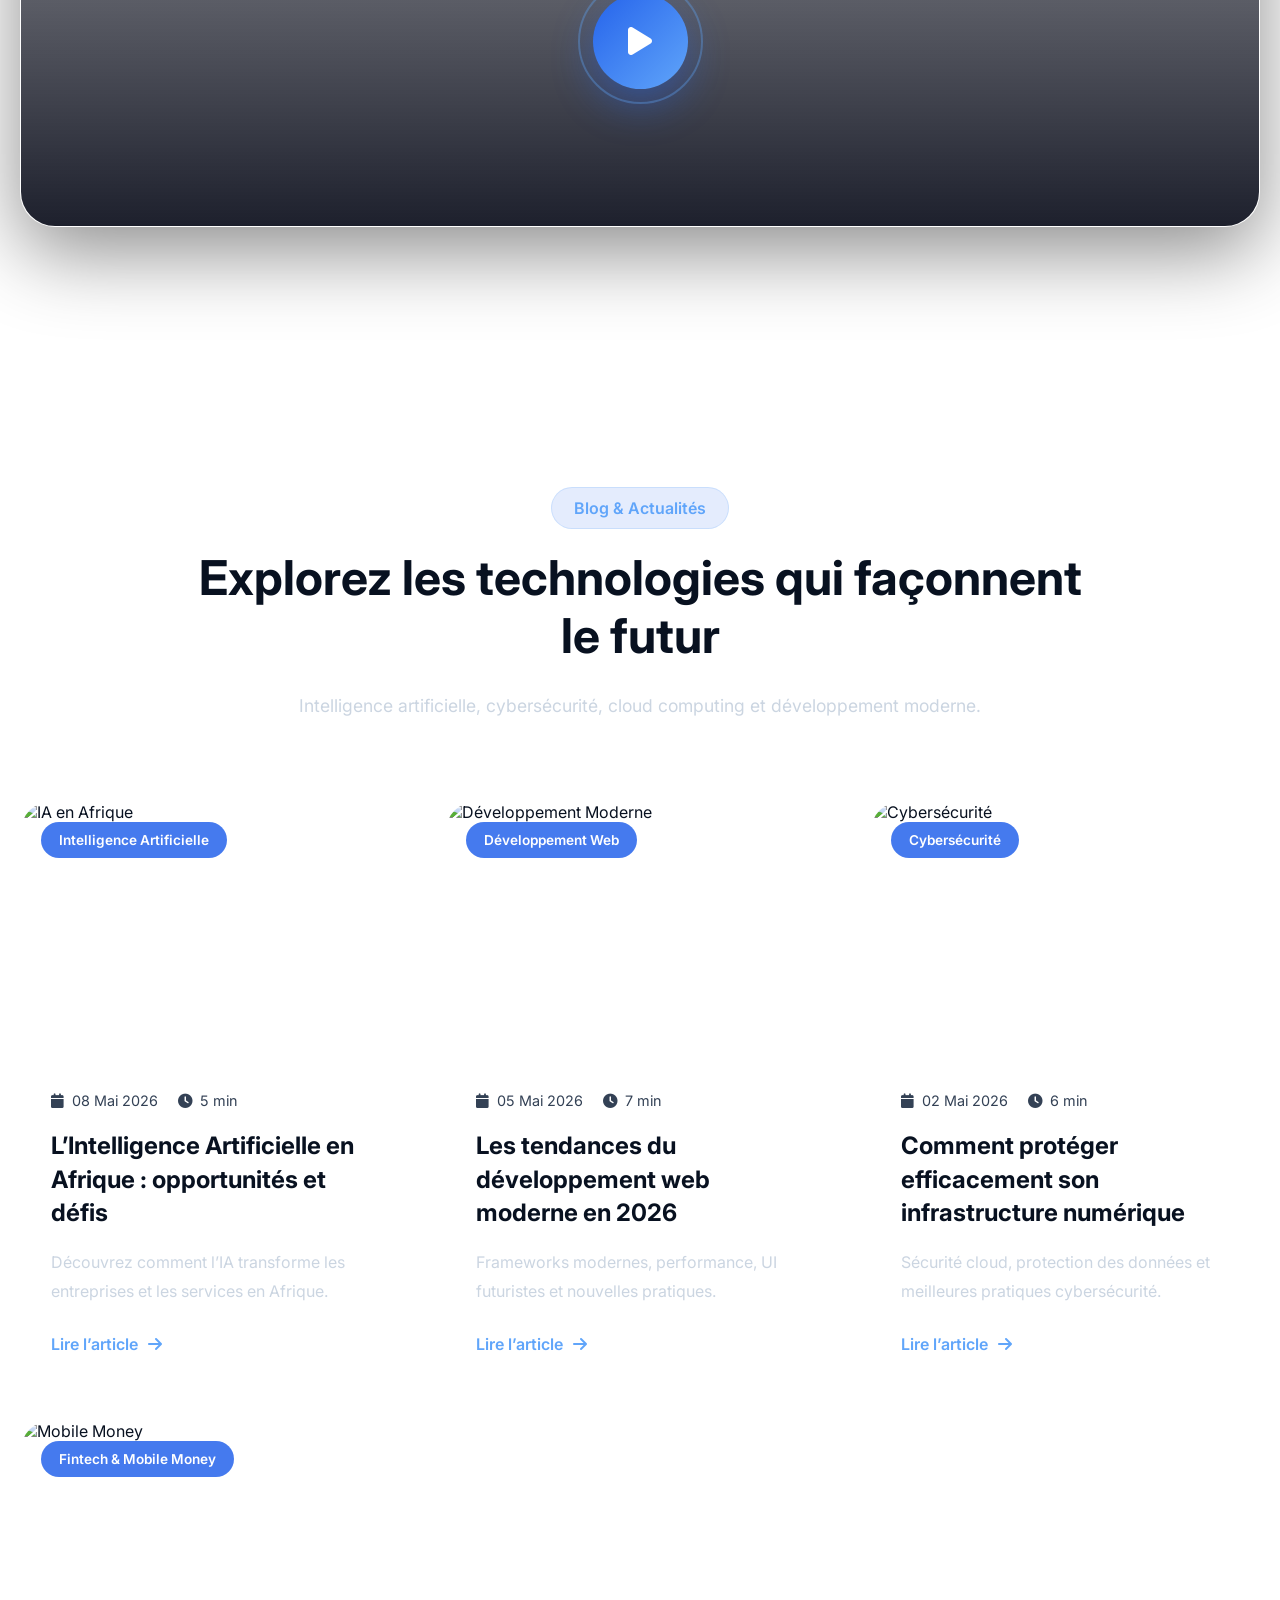
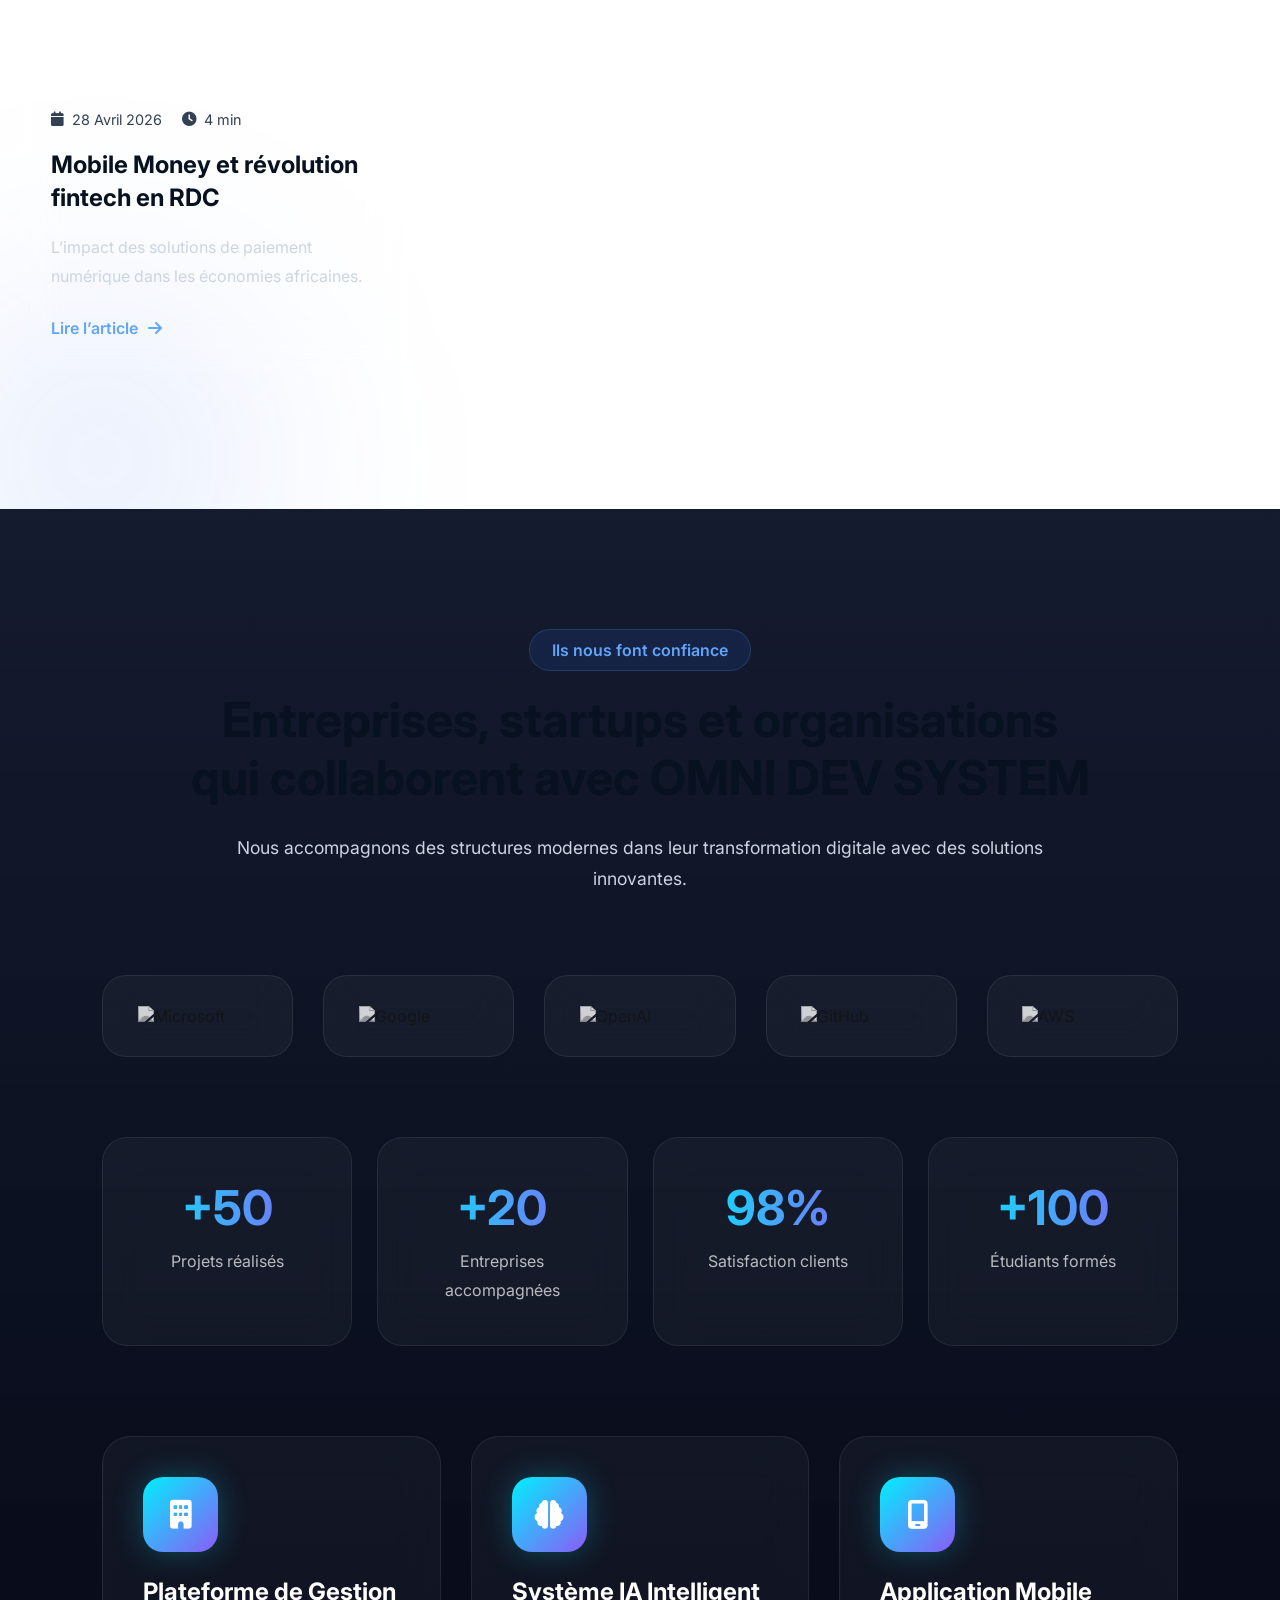
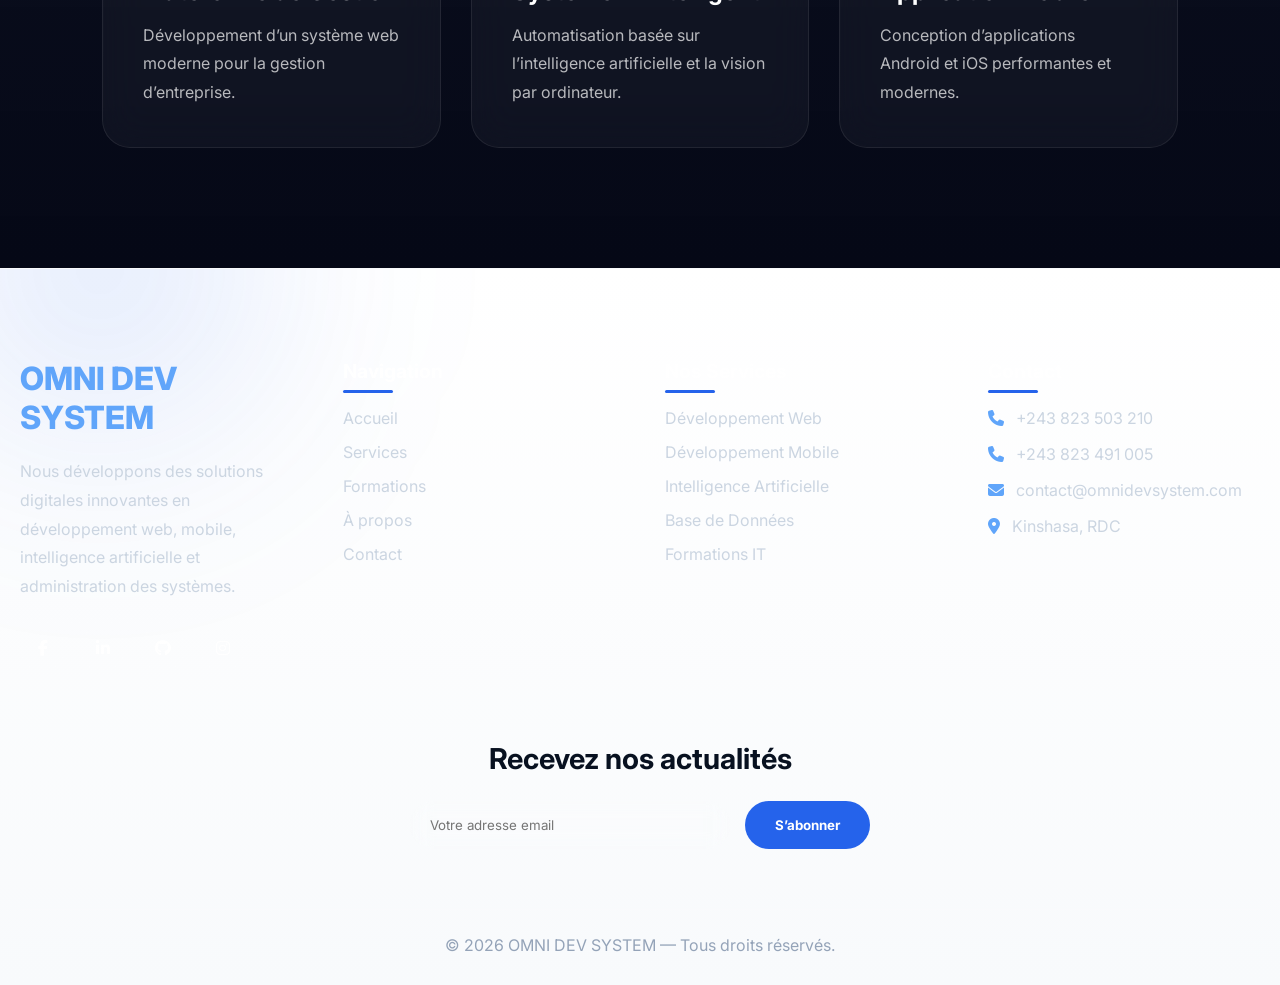
==== commit 9316d990: "Mise à jour Importante" ====
--- a/index.html
+++ b/index.html
@@ -122,17 +122,17 @@
             Développement
           </h3>
 
-          <a href="#">
+          <a href="services/web.html">
             <i class="fa-solid fa-globe"></i>
             Développement Web
           </a>
 
-          <a href="#">
+          <a href="services/mobile.html">
             <i class="fa-solid fa-mobile-screen"></i>
             Développement Mobile
           </a>
 
-          <a href="#">
+          <a href="services/desktop.html">
             <i class="fa-solid fa-desktop"></i>
             Applications Desktop
           </a>
@@ -146,7 +146,7 @@
             Intelligence Artificielle
           </h3>
 
-          <a href="#">
+          <a href="services/ia.html">
             <i class="fa-solid fa-brain"></i>
             Machine Learning
           </a>
@@ -175,7 +175,7 @@
             Cloud & Hébergement
           </a>
 
-          <a href="#">
+          <a href="services/database.html">
             <i class="fa-solid fa-database"></i>
             Base de données
           </a>
@@ -1554,10 +1554,10 @@
       <h3>Nos Services</h3>
 
       <ul>
-        <li><a href="#">Développement Web</a></li>
-        <li><a href="#">Développement Mobile</a></li>
-        <li><a href="#">Intelligence Artificielle</a></li>
-        <li><a href="#">Base de Données</a></li>
+        <li><a href="services/web.html">Développement Web</a></li>
+        <li><a href="services/mobile.html">Développement Mobile</a></li>
+        <li><a href="services/ia.html">Intelligence Artificielle</a></li>
+        <li><a href="services/database.html">Base de Données</a></li>
         <li><a href="#">Formations IT</a></li>
       </ul>
     </div>
--- a/css/style.css
+++ b/css/style.css
@@ -3774,4 +3774,5 @@
   .tech i{
     font-size:2.5rem;
   }
-}+}
+
